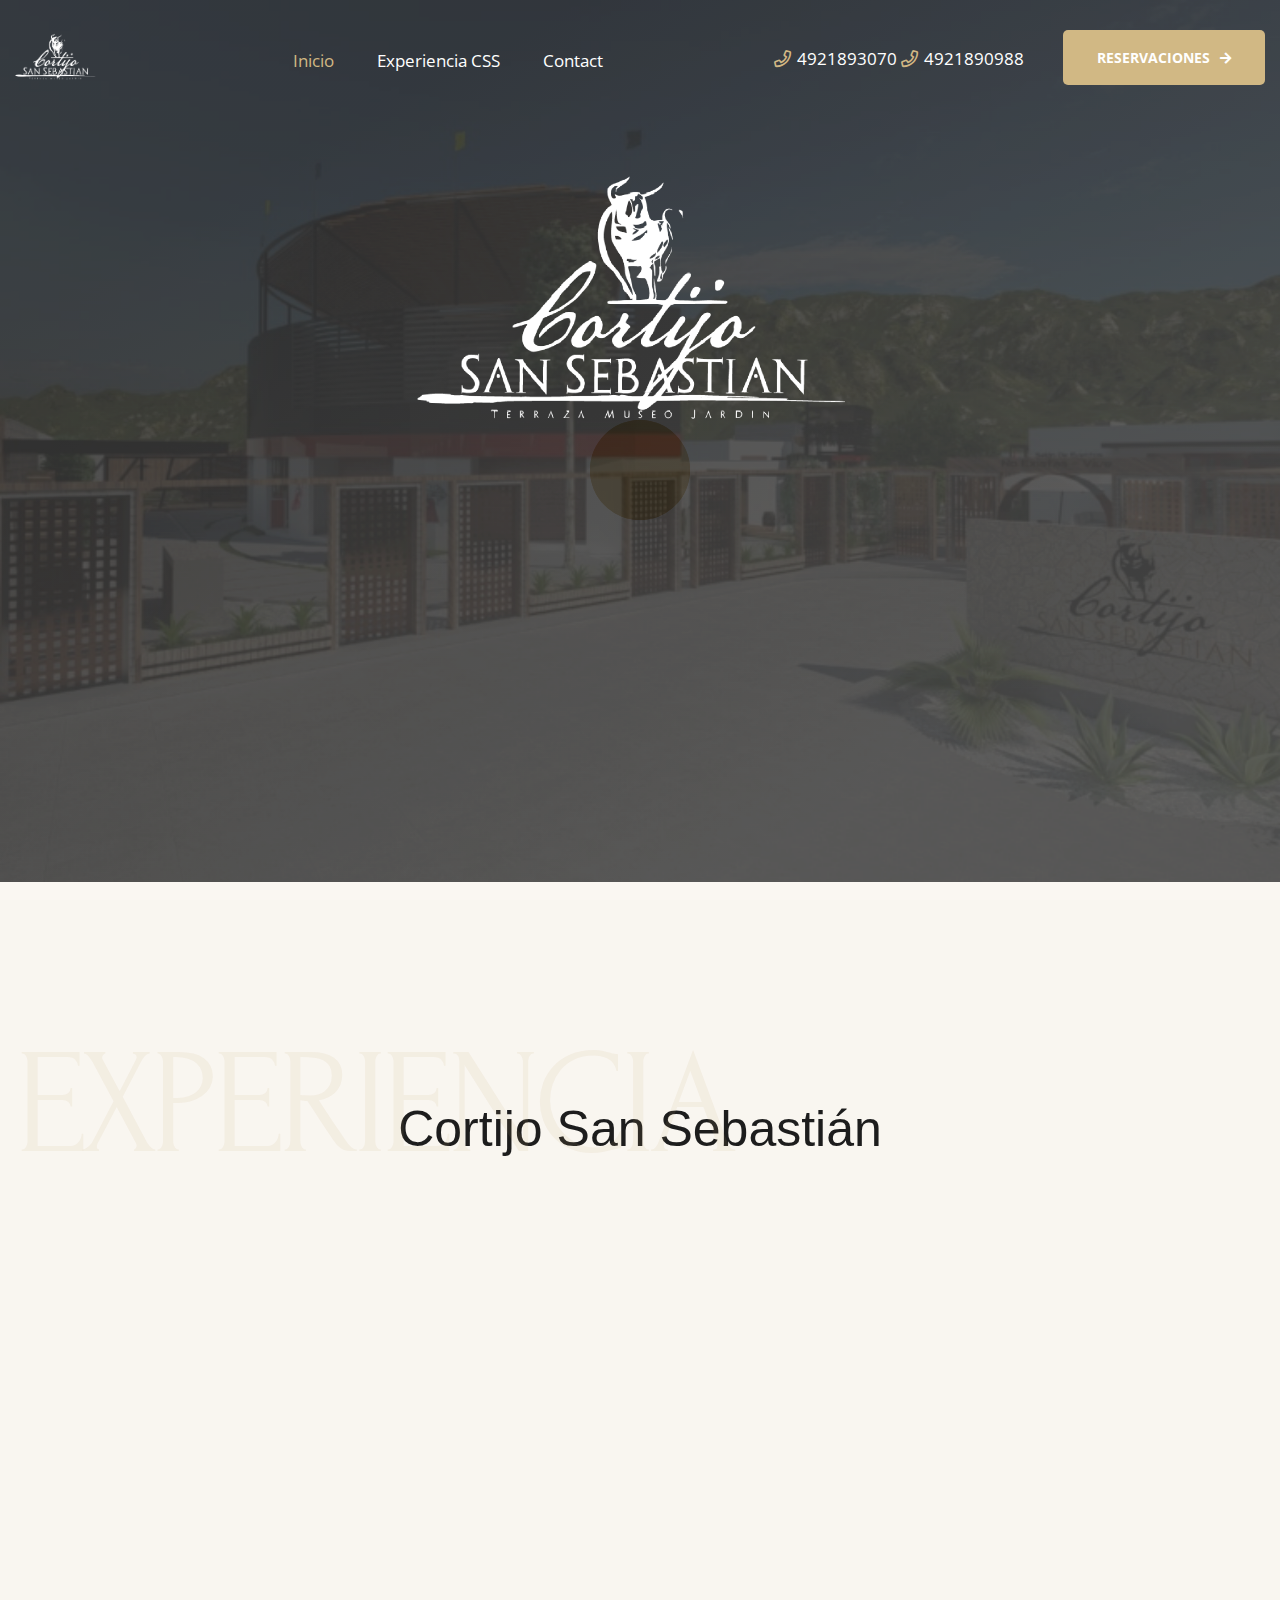
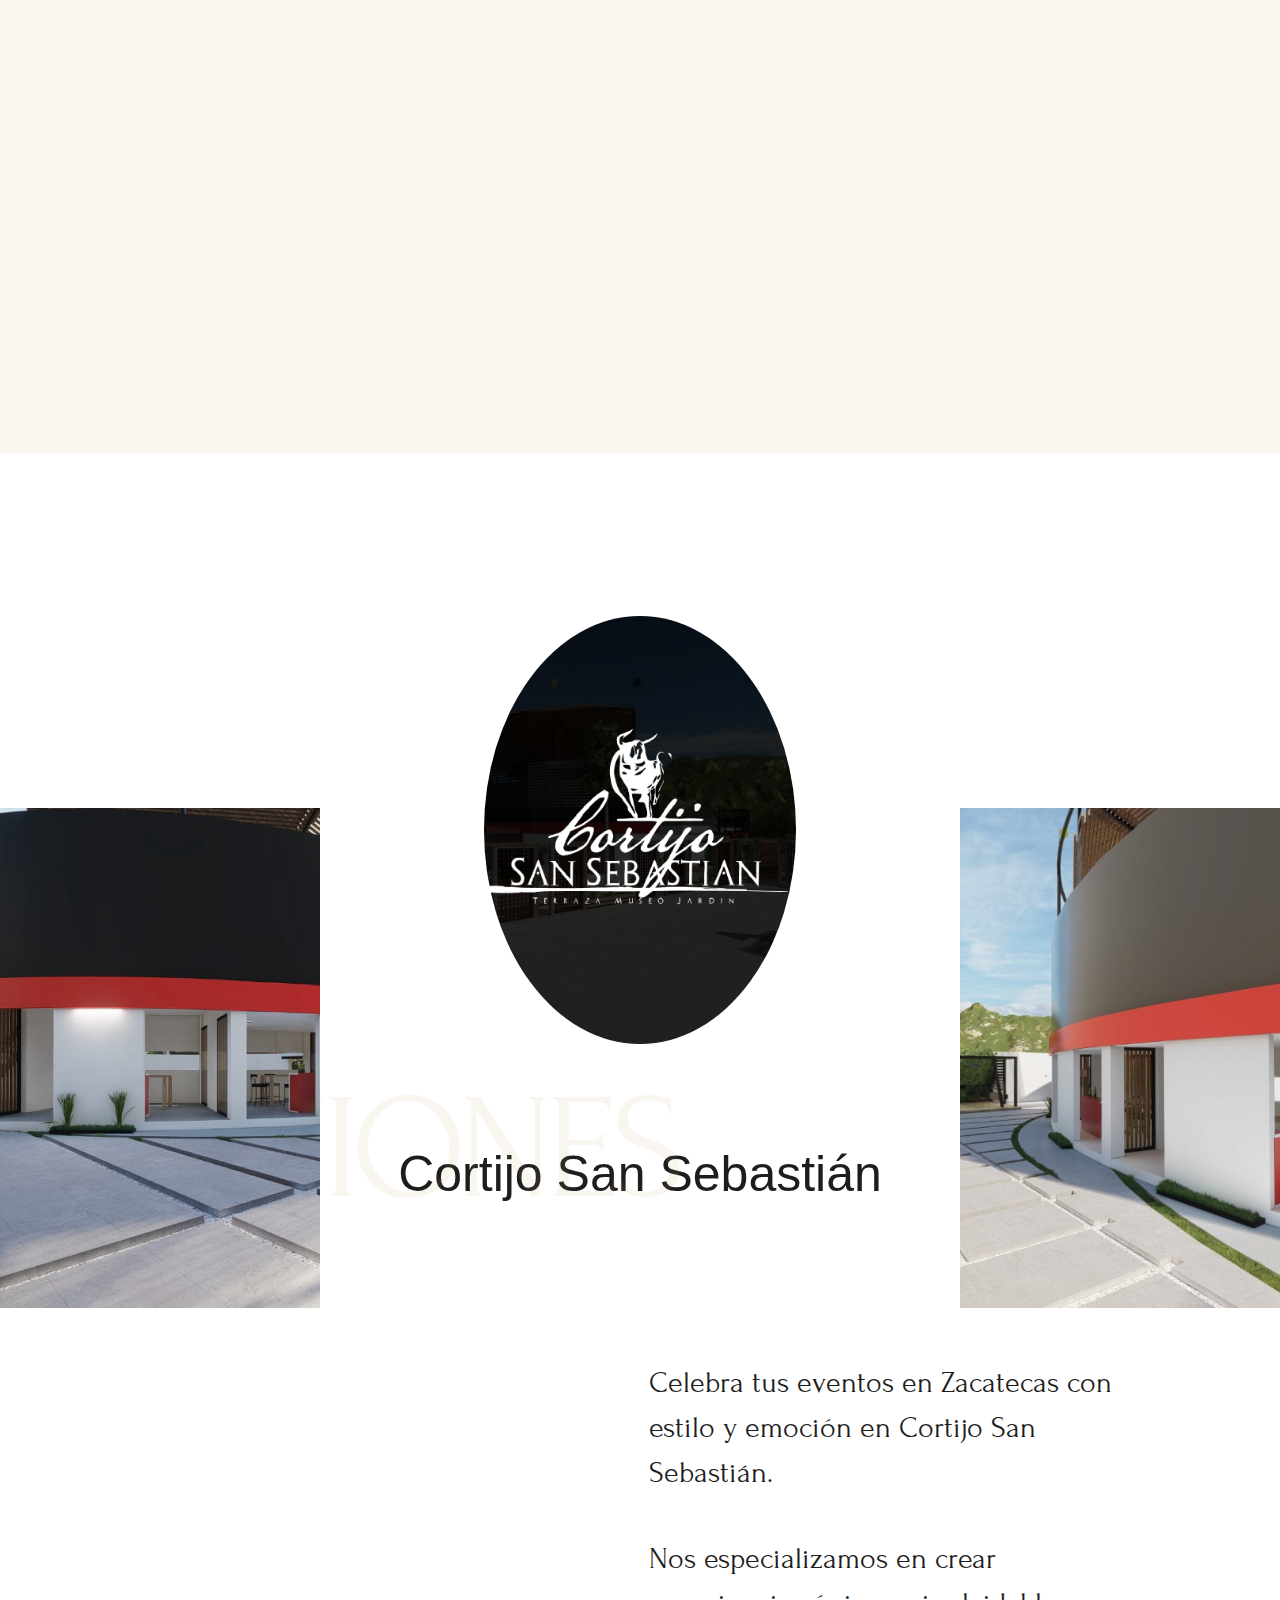
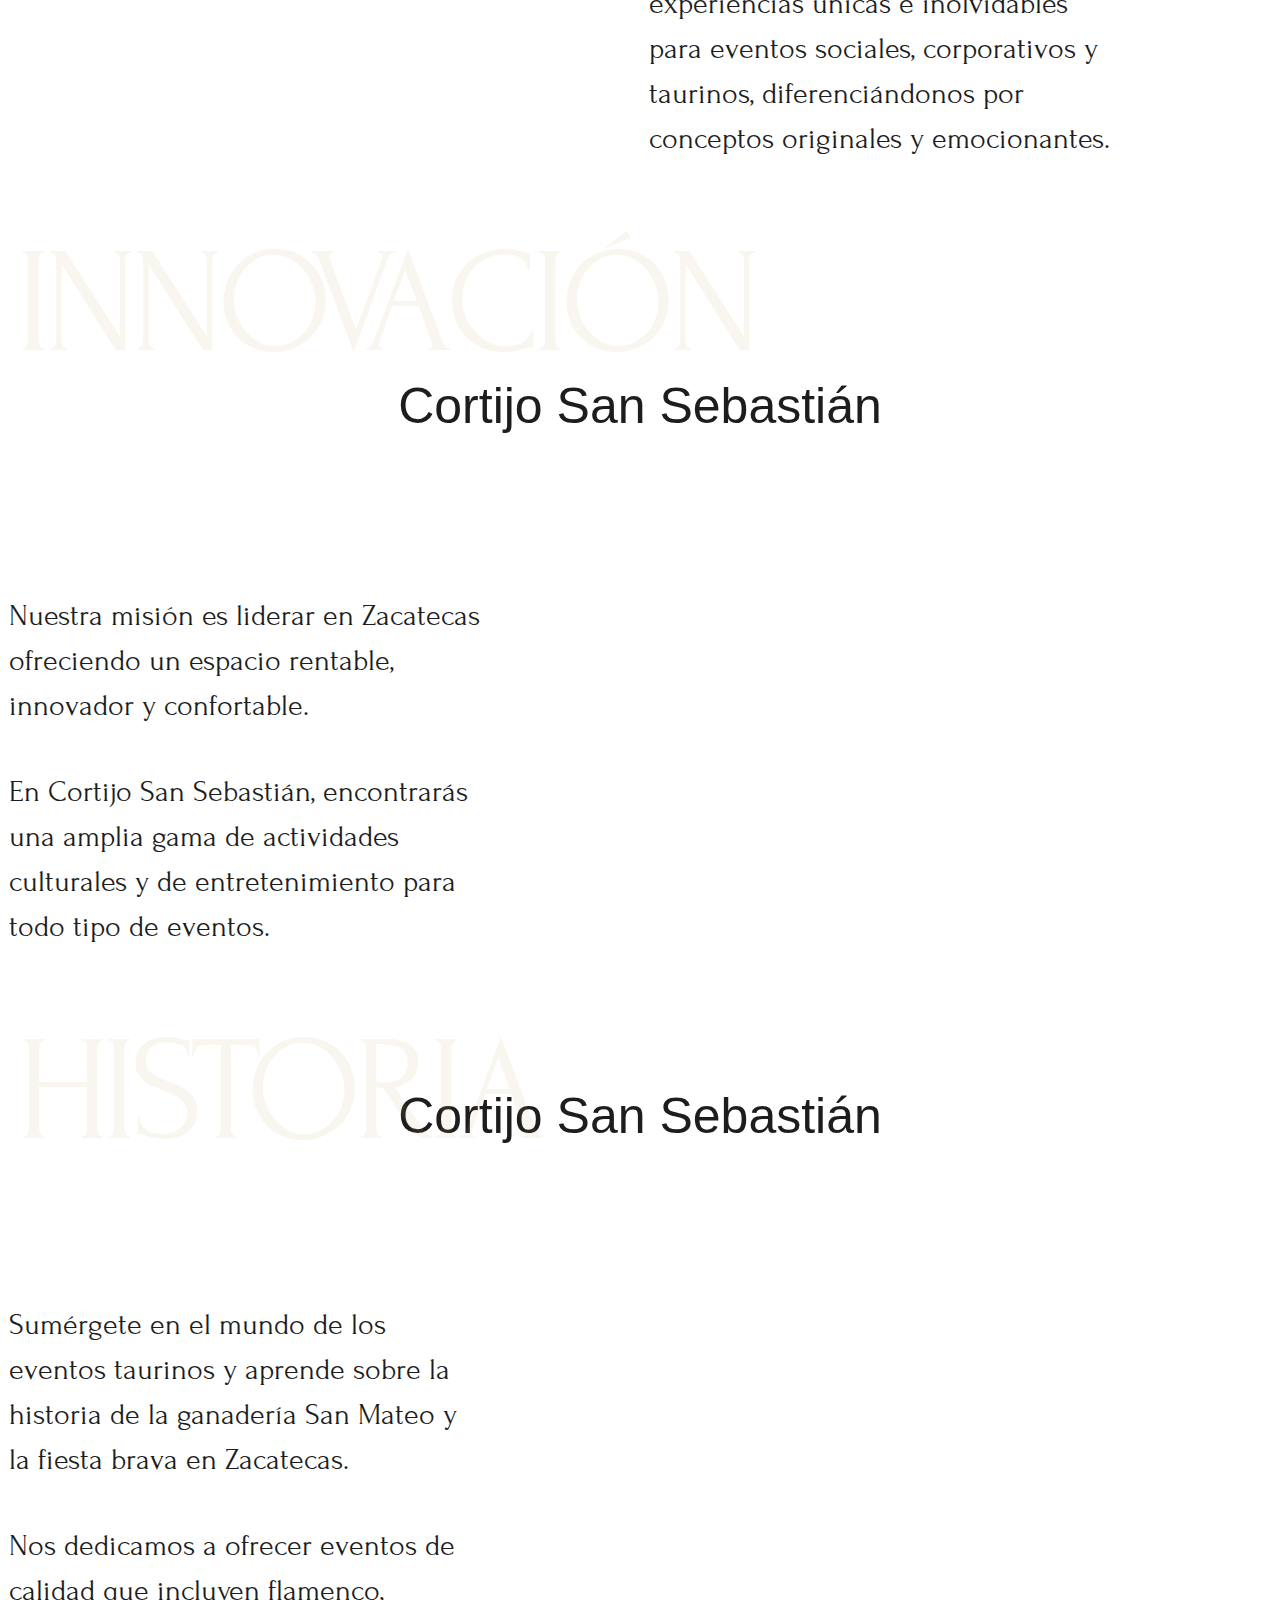
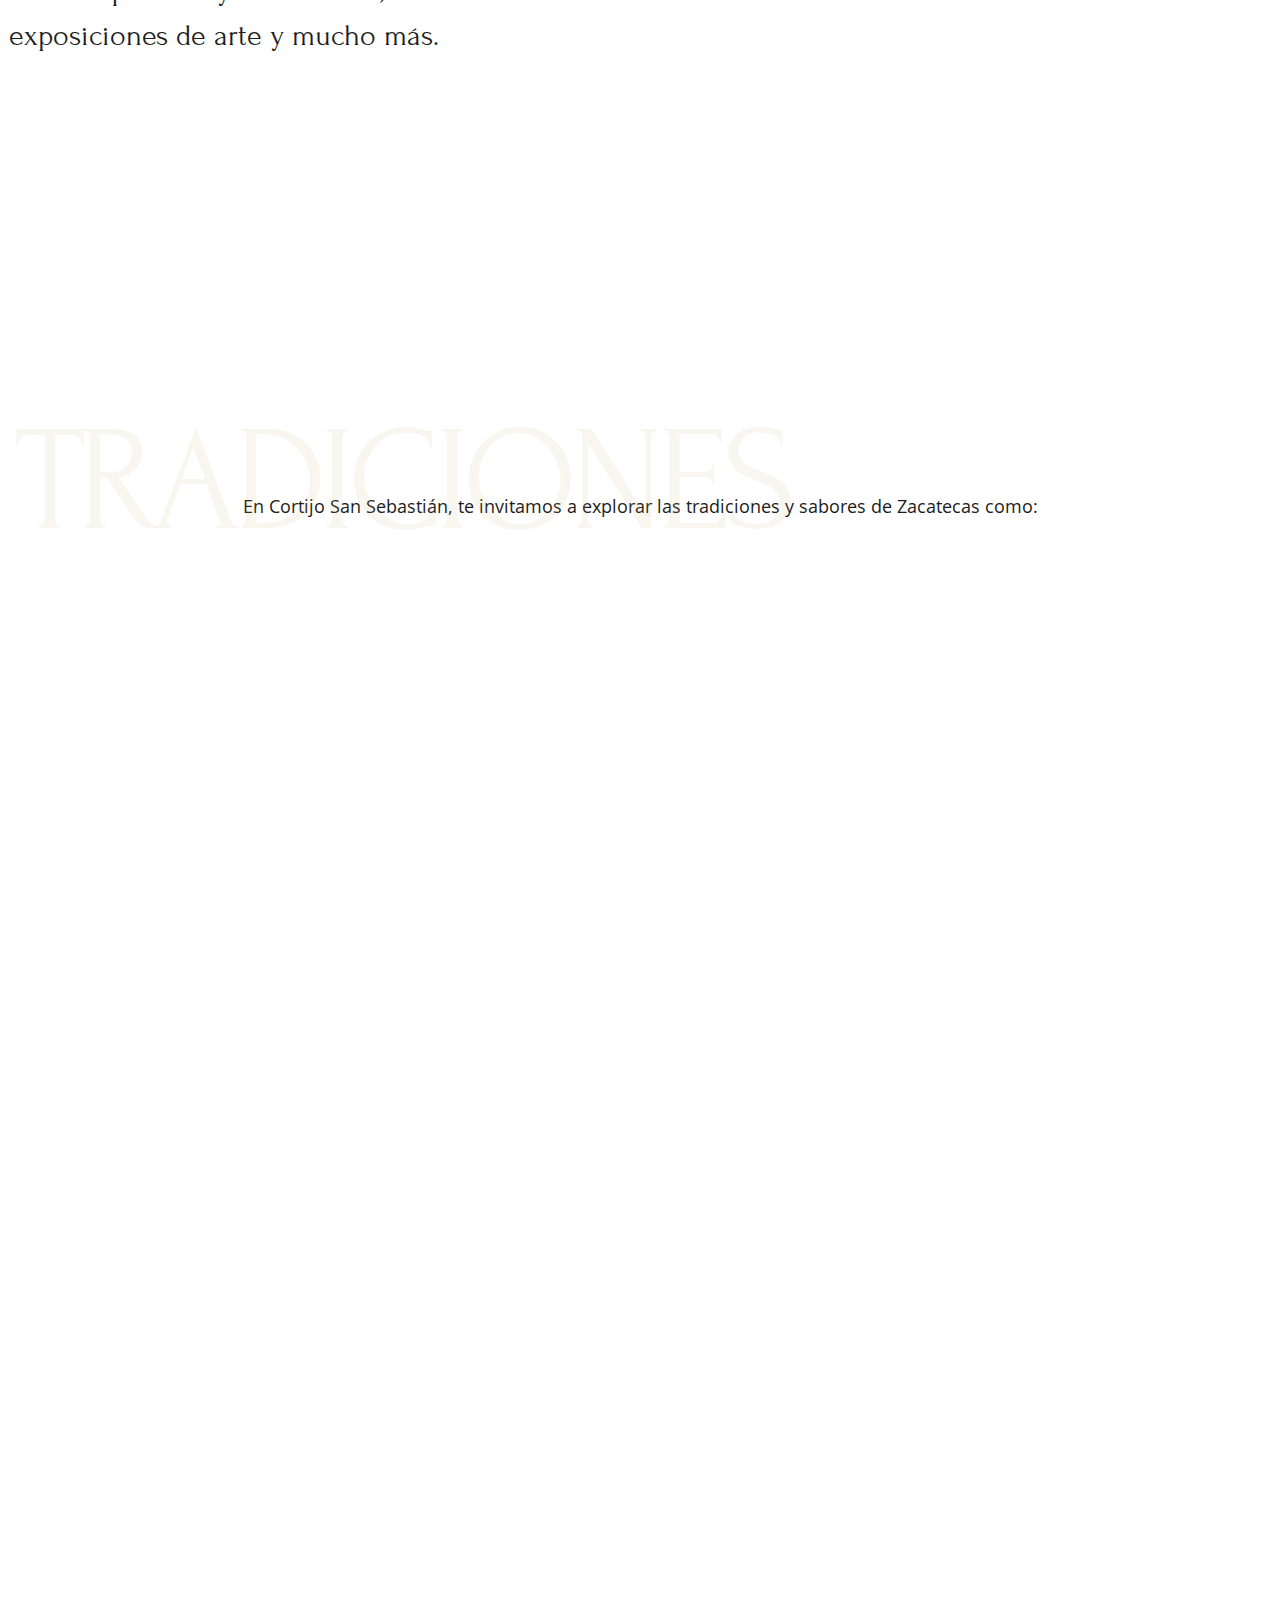
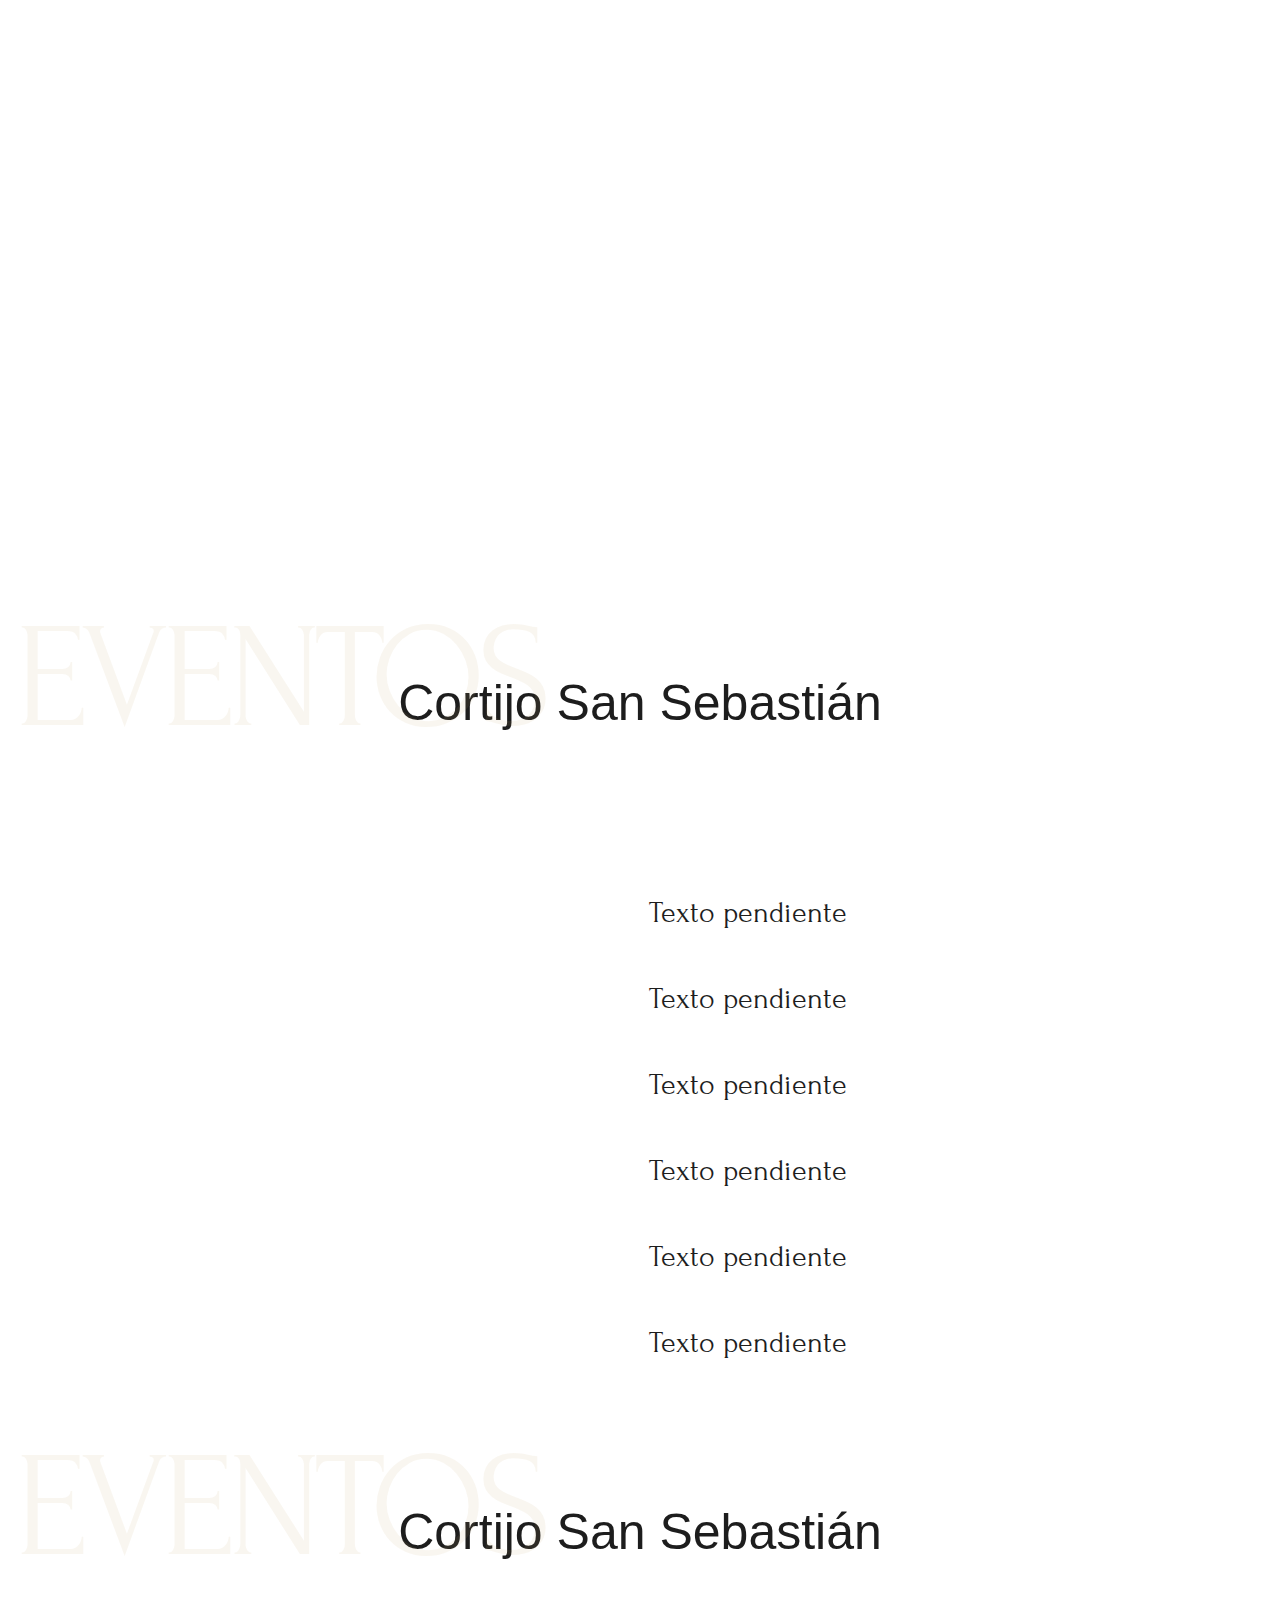
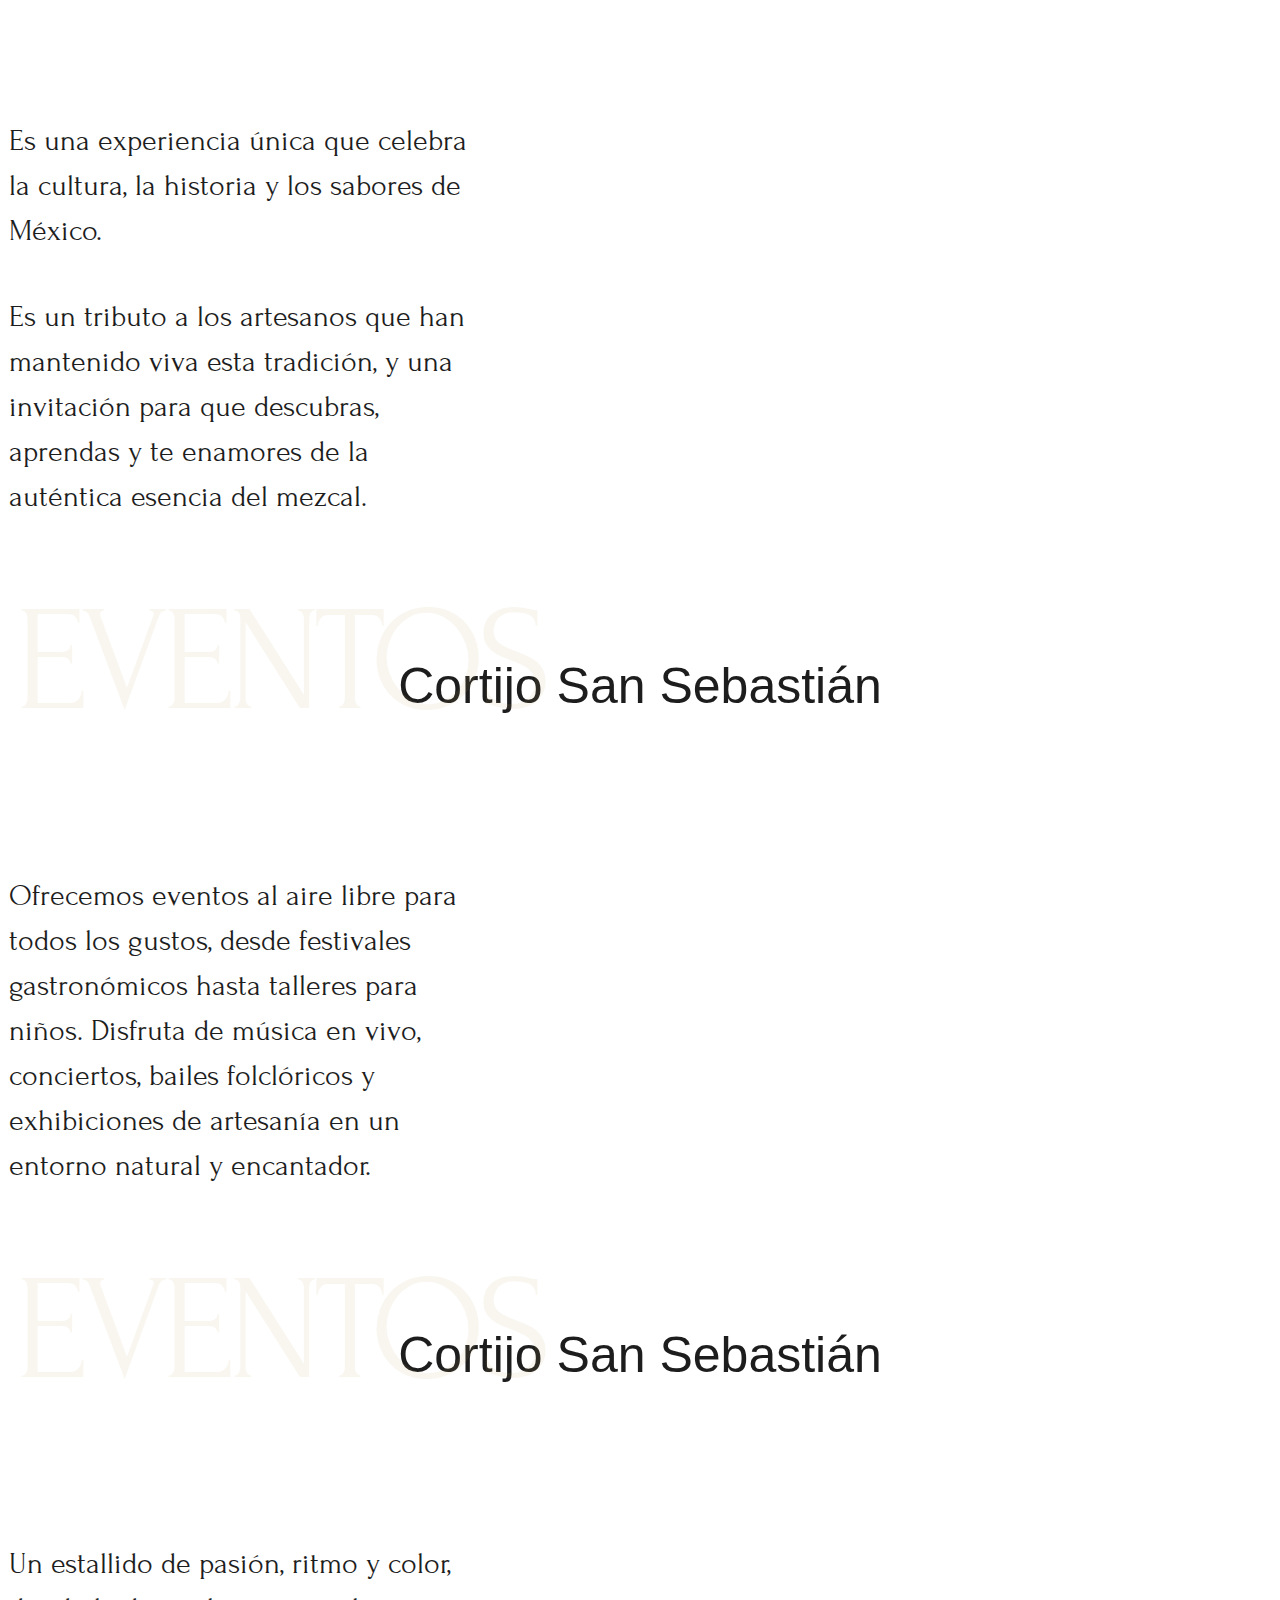
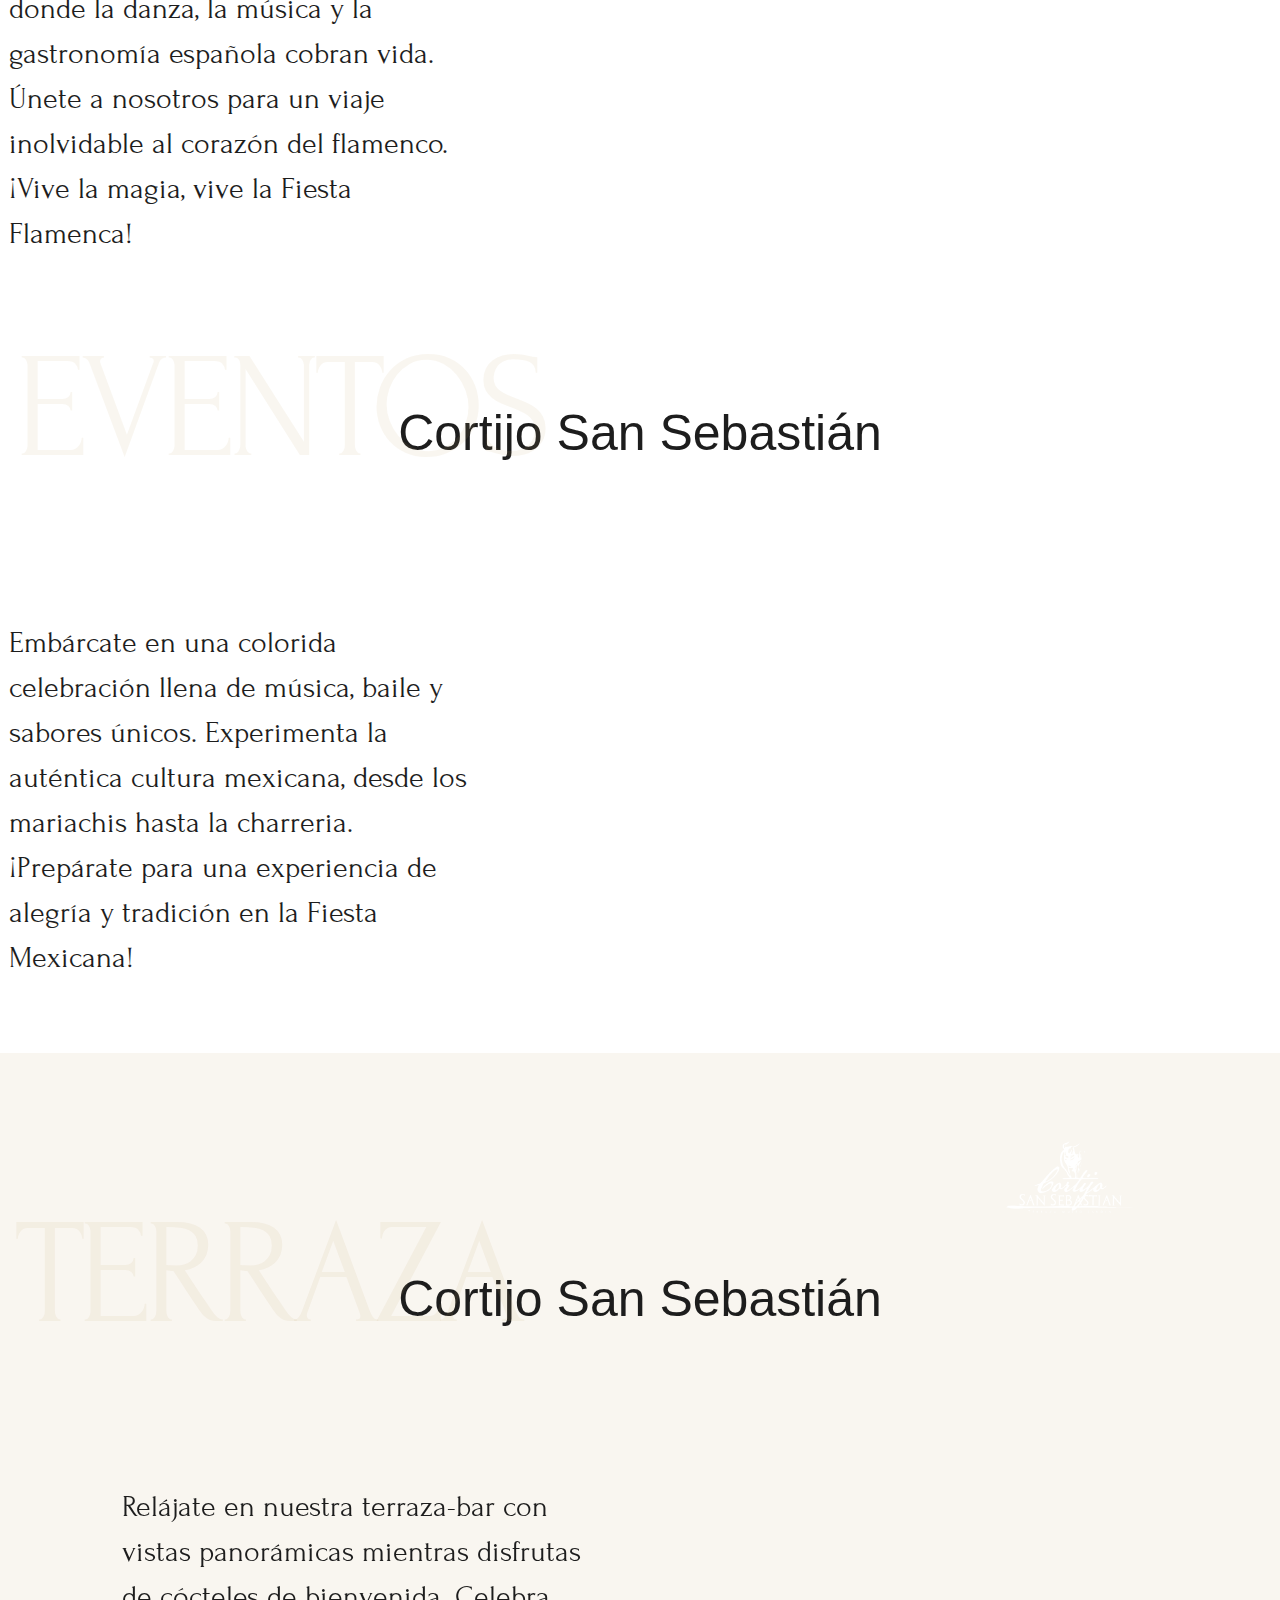
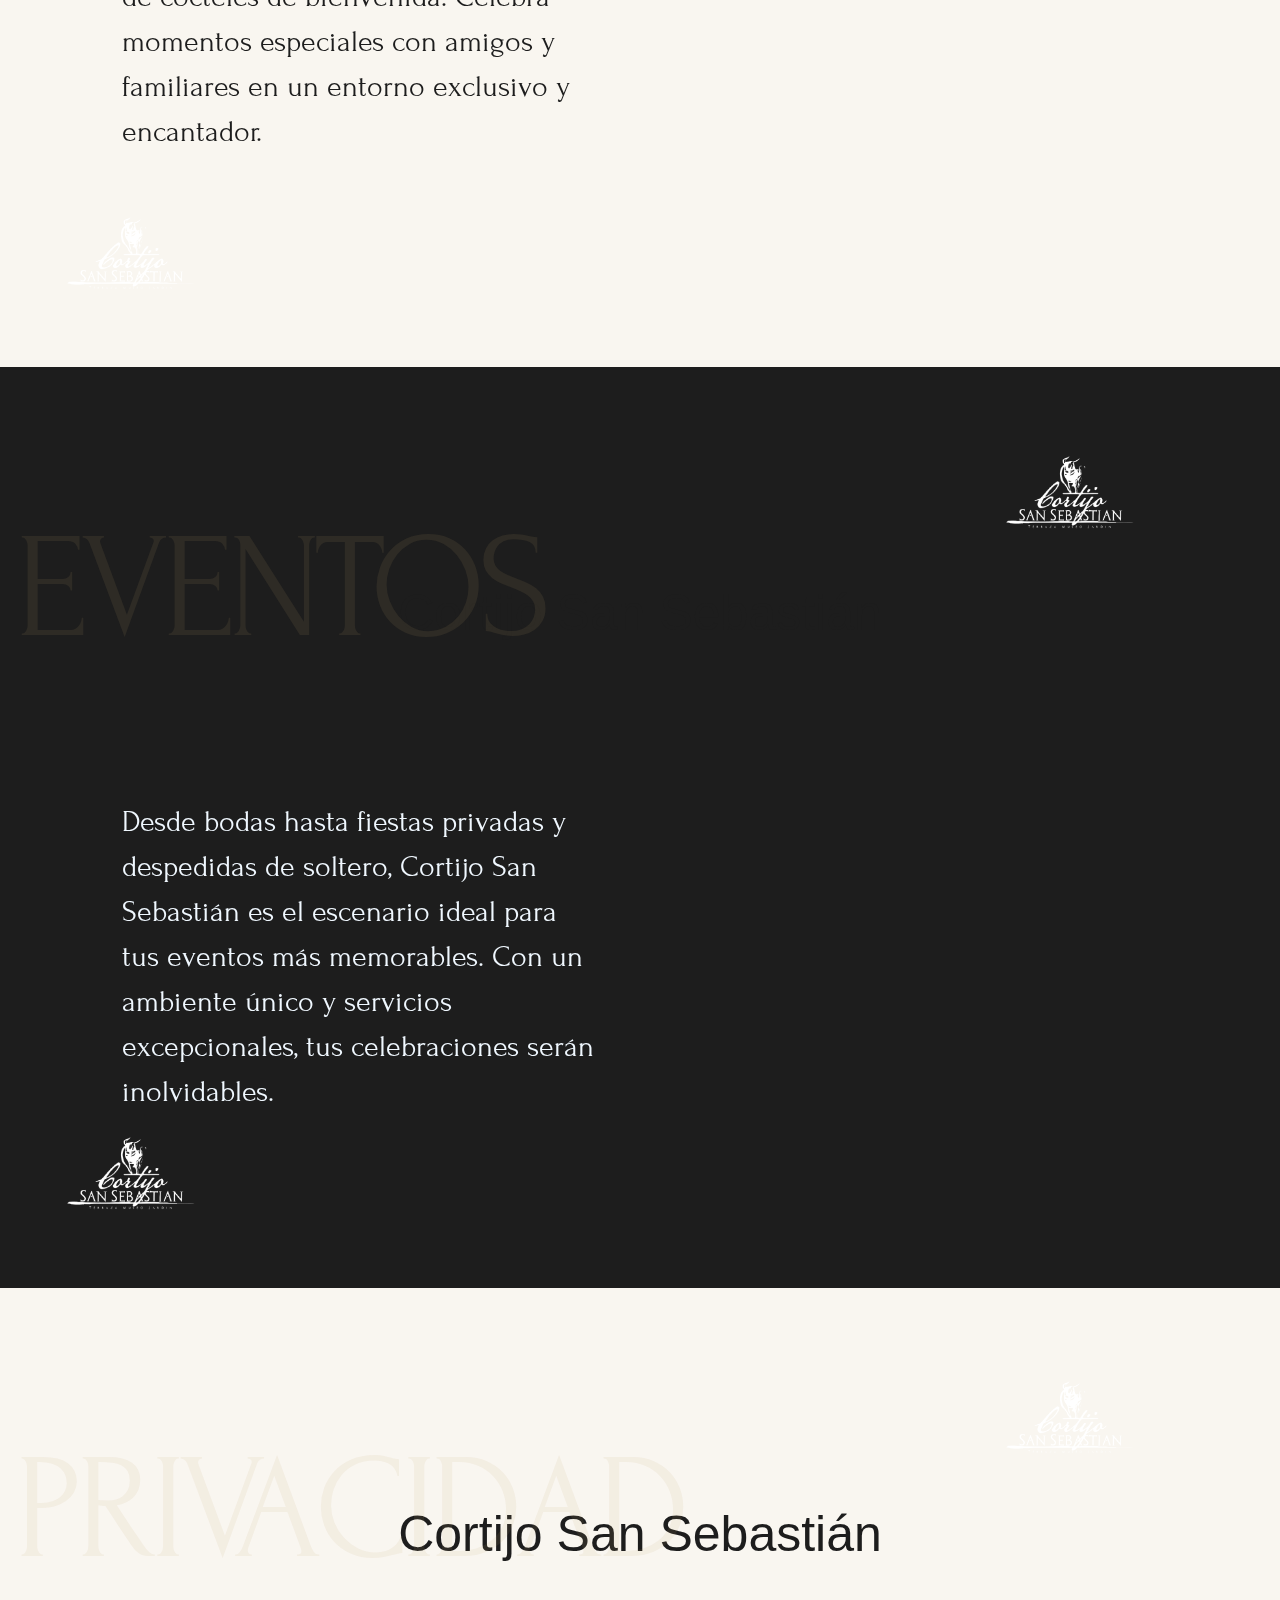
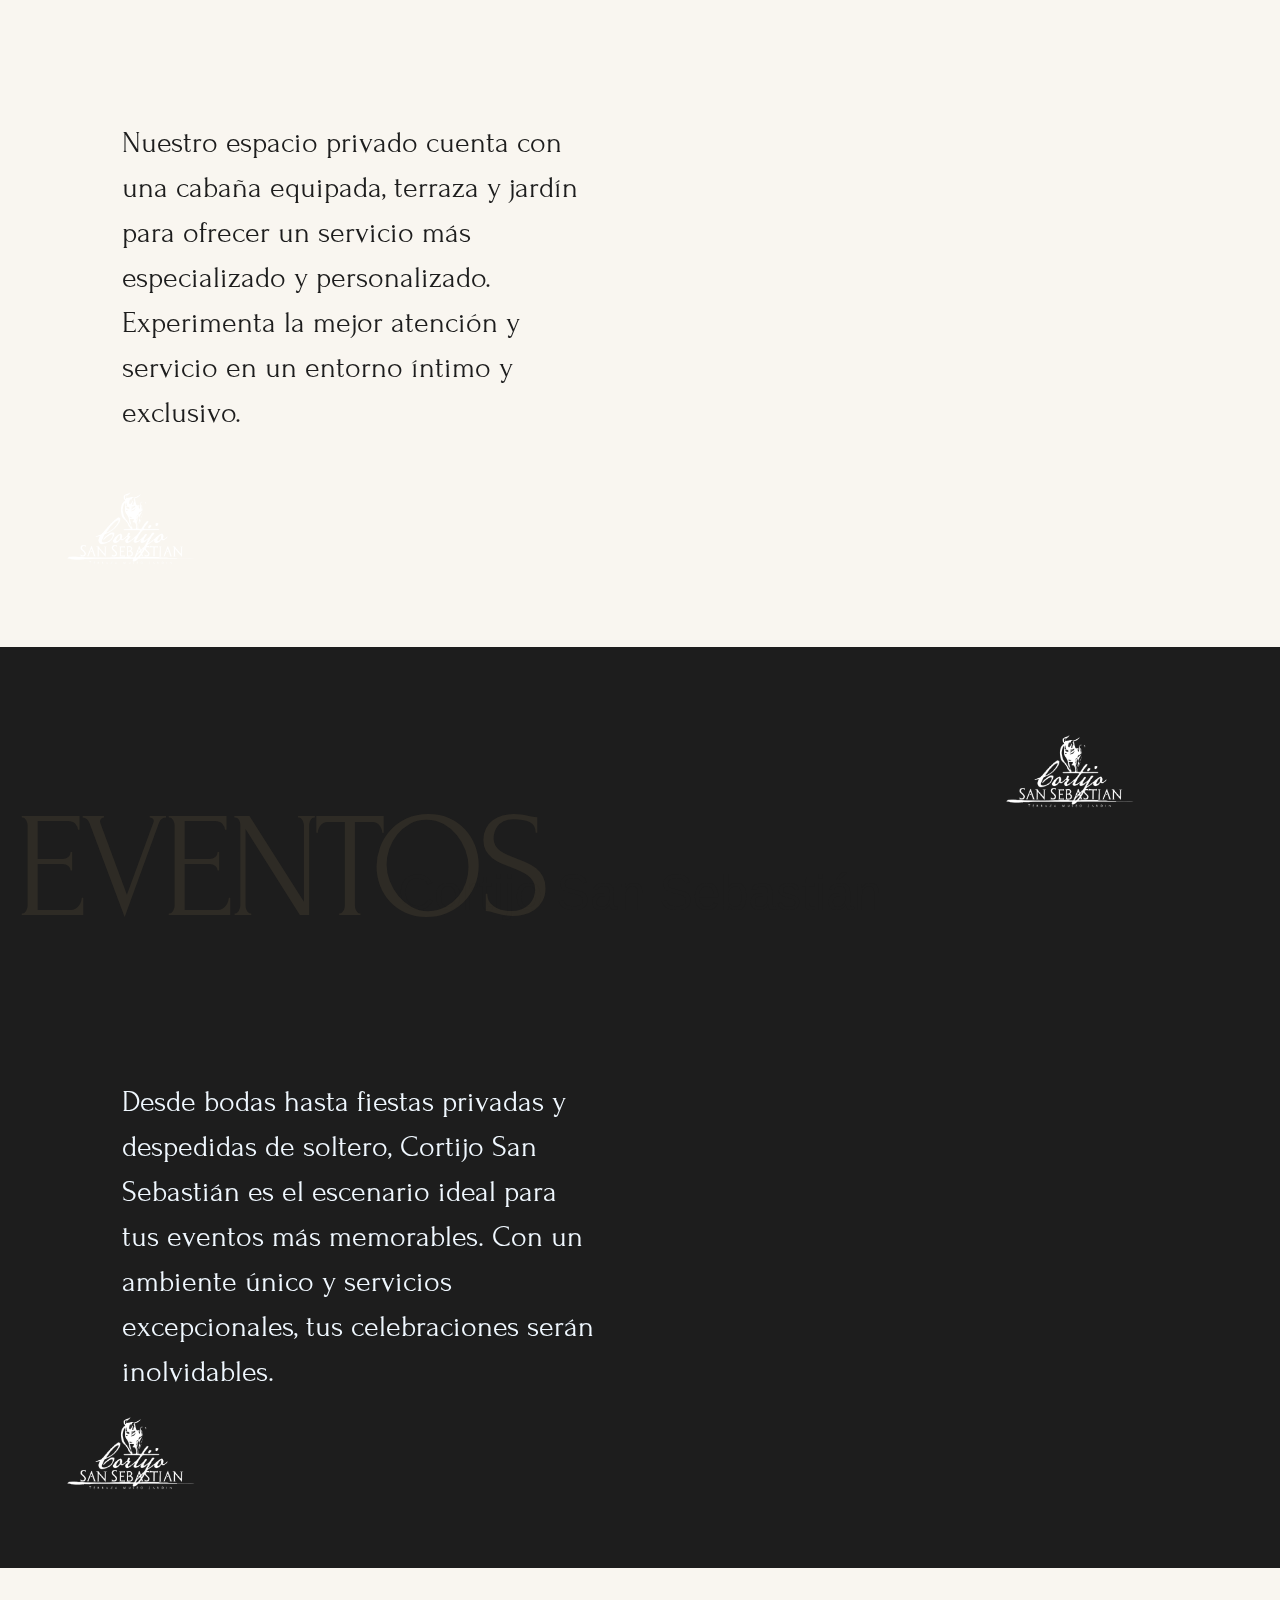
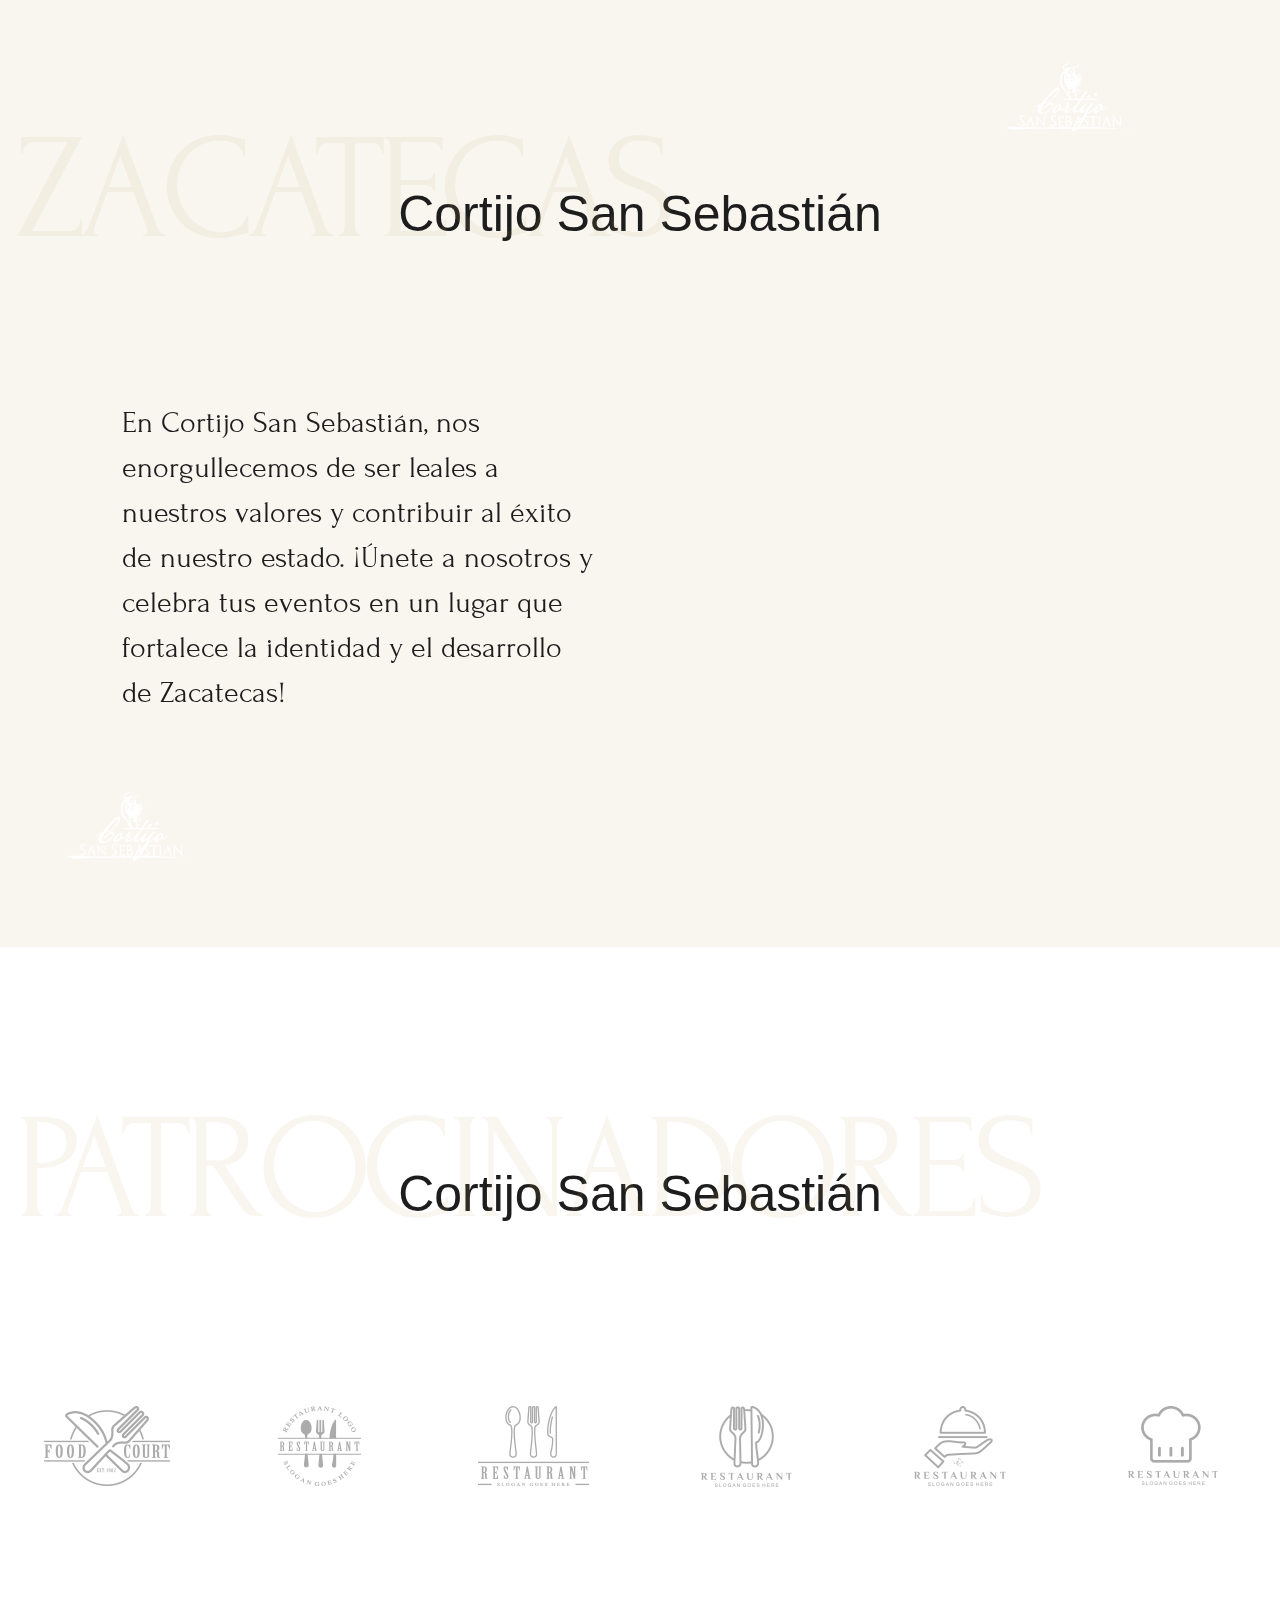
==== index.html @ bc01c50c "ya casi 99 9" ====
<!DOCTYPE html>
<!--[if IE 8 ]><html class="ie" xmlns="http://www.w3.org/1999/xhtml" xml:lang="en-US" lang="en-US"> <![endif]-->
<!--[if (gte IE 9)|!(IE)]><!--><html xmlns="http://www.w3.org/1999/xhtml" xml:lang="en-US" lang="en-US"><!--<![endif]-->

<head>
    <!-- Basic Page Needs -->
    <meta charset="utf-8">
    <!--[if IE]><meta http-equiv='X-UA-Compatible' content='IE=edge,chrome=1'><![endif]-->
    <title>Cortijo San Sebastián</title>
    
    <meta name="author" content="themesflat.com" />

    <!-- Mobile Specific Metas -->
    <meta name="viewport" content="width=device-width, initial-scale=1, maximum-scale=1" /> 

    <!-- Theme Style -->
    <link rel="stylesheet" type="text/css" href="assets/css/style.css">

    <!-- Favicon and Touch Icons  -->
    <link rel="shortcut icon" href="img/logo.ico">
    <link rel="apple-touch-icon-precomposed" href="assets/icon/logo.png">

	<link rel="stylesheet" href="https://cdn.jsdelivr.net/npm/bootstrap-icons@1.10.5/font/bootstrap-icons.css">

	<script src="https://cdn.jsdelivr.net/npm/@popperjs/core@2.11.8/dist/umd/popper.min.js" integrity="sha384-I7E8VVD/ismYTF4hNIPjVp/Zjvgyol6VFvRkX/vR+Vc4jQkC+hVqc2pM8ODewa9r" crossorigin="anonymous"></script>
	<script src="https://cdn.jsdelivr.net/npm/bootstrap@5.3.0/dist/js/bootstrap.min.js" integrity="sha384-fbbOQedDUMZZ5KreZpsbe1LCZPVmfTnH7ois6mU1QK+m14rQ1l2bGBq41eYeM/fS" crossorigin="anonymous"></script>

</head>

<style>
	@import url('https://fonts.cdnfonts.com/css/autography');
	.texto{
		font-family: 'Autography', sans-serif;
		font-size: 5rem;
	}
</style>

<body class="counter-scroll header-fixed">
	<!-- Preloader -->
	<div id="loading-overlay">
		<div class="loader"></div>
	</div>
	<div id="wrapper">
        <div id="page" class="clearfix">
            <header id="site-header">
				<div id="site-header-inner" class="container-fluid"> 
					<div class="wrap-inner flex">
						<div id="site-logo" class="cleafix">
							<a href="index.html" class="logo">
											<img src="img/logo.png" width="81" alt="">
							</a>
						</div>
						<div class="mobile-button">
									<span></span>
						</div><!-- /.mobile-button -->
						<nav id="main-nav" class="main-nav">
									<ul id="menu-primary-menu" class="menu">
										<li class="menu-item current-menu-item">
											<a href="#">Inicio</a>
										</li>
										<li class="menu-item ">
											<a href="about.html">Experiencia CSS</a>
										</li>
										<li class="menu-item ">
											<a href="contact.html">Contact</a>
										</li>
									</ul>
						</nav><!-- /#main-nav -->     
						<div class="header-contact">
									<span class="address">
										4921893070
									</span>
									<span class="address">
										4921890988
									</span>
						</div>
						<div class="flat-button">
									<a href="reservation.html" class="tf-button color-text color-style1">Reservaciones</a>
						</div>
					</div> 
				</div>
            </header>
			<!-- page-title -->
			<section class="page-title">
				<div class="slider">
					<div class="img-bg2">
						<!-- <img src="assets/img/slider/img_bg2.png" alt=""> -->
						<img src="img/logo.png" class="w-50" alt="">
					</div>
					<div class="swiper-container mainslider">
                        <div class="swiper-wrapper">
                            <div class="swiper-slide">
                                <div class="slider-item">
                                    <div class="container-fluid">
                                        <div class="page-tittle-slider distance">
                                            <div class="heading-tittle">
                                                <h1 class="title color-style4 margin-6 margin-bt30">&nbsp; <br>&nbsp;<br>&nbsp;
                                                </h1>
                                                <div class="flat-button">
                                                    <!-- <a href="our-menu.html" class="tf-button color-text color-style2">Explora nuestro menú</a> -->
                                                </div>							
                                            </div>
                                            <div class="">
                                                <!-- <a href="https://www.youtube.com/watch?v=ySd-XWQWhbI" class="popup-youtube">
                                                    <i class="fas fa-play"></i>
                                                 </a> -->
                                            </div>
                                        </div>
                                    </div>
                                </div>
                            </div>
                        </div>
                       
                    </div>
				</div>
			</section>	
			<!-- page-title -->

			<!-- best category -->
			<section class="tf-section wrap-category">
				<div class="overlay-bg-style01"></div>
				<div class="container-fluid">
					<div class="row">
						<div class="col-md-12 cleafix">
							<div class="content-heading-wrap">
								<div class="tf-heading-bg color-style1 cleafix">
									<h2 class="heading-bg-style">Experiencia</h2>
								</div>
								<div class="tf-heading text-center">
									<h4 class="tf-title wow zoomIn animated" data-wow-delay="0.3ms" data-wow-duration="1200ms">Experimenta lo inolviodable</h4>
									<p class="tf-sub-heading texto">Cortijo San Sebastián</p>
								</div>
							</div>
						</div>
						<div class="flat-tabs">
                            <ul class="menu-tab">
								<li class="col-box col-8">
									<div class="tf-icon-box tf-iconbox-category wow fadeInUp animated" data-wow-delay="0.3ms" data-wow-duration="500ms">
										<div class="icon-wrap margin-bt-2">
											<i class="flaticon-quotation"></i>
										</div>
										<h6 class="heading">
											Terraza
										</h6>
										<div class="btn-icon-box">
											<a class="color-style2" href="our-shop.html"><i class="fal fa-arrow-right"></i></a>
										</div>
									</div>
								</li>
								<li class="col-box col-16">
									<div class="tf-icon-box tf-iconbox-category wow fadeInUp animated" data-wow-delay="0.3ms" data-wow-duration="700ms">
										<div class="icon-wrap margin-bt-2">
											<i class="flaticon-drink"></i>
										</div>
										<h6 class="heading">
											Experiencia
										</h6>
										<div class="btn-icon-box">
											<a class="color-style2" href="our-shop.html"><i class="fal fa-arrow-right"></i></a>
										</div>
									</div>
								</li>
								<li class="col-box col-16 active">
									<div class="tf-icon-box tf-iconbox-category wow fadeInUp animated" data-wow-delay="0.3ms" data-wow-duration="900ms">
										<div class="icon-wrap margin-bt-2">
											<i class="flaticon-quotation"></i>
										</div>
										<h6 class="heading">
											Eventos
										</h6>
										<div class="btn-icon-box">
											<a class="color-style2" href="our-shop.html"><i class="fal fa-arrow-right"></i></a>
										</div>
									</div>
								</li>
								<li class="col-box col-16">
									<div class="tf-icon-box tf-iconbox-category wow fadeInUp animated" data-wow-delay="0.3ms" data-wow-duration="1100ms">
										<div class="icon-wrap margin-bt-2">
											<i class="bi bi-calendar2-event"></i>
										</div>
										<h6 class="heading">
											Especiales
										</h6>
										<div class="btn-icon-box">
											<a class="color-style2" href="our-shop.html"><i class="fal fa-arrow-right"></i></a>
										</div>
									</div>
								</li>
								<li class="col-box col-16">
									<div class="tf-icon-box tf-iconbox-category wow fadeInUp animated" data-wow-delay="0.3ms" data-wow-duration="1300ms">
										<div class="icon-wrap margin-bt-2">									
											<i class="bi bi-signal"></i>
										</div>
										<h6 class="heading">
											Festivales
										</h6>
										<div class="btn-icon-box">
											<a class="color-style2" href="our-shop.html"><i class="fal fa-arrow-right"></i></a>
										</div>
									</div>
								</li>
								<li class="col-box col-16">
									<div class="tf-icon-box tf-iconbox-category wow fadeInUp animated" data-wow-delay="0.3ms" data-wow-duration="1500ms">
										<div class="icon-wrap margin-bt-2">
											<i class="bi bi-image-fill"></i>
										</div>
										<h6 class="heading">
											Fotografías
										</h6>
										<div class="btn-icon-box">
											<a class="color-style2" href="our-shop.html"><i class="fal fa-arrow-right"></i></a>
										</div>
									</div>
								</li>
                            </ul>
							
							<style>
								#img {
									object-fit: cover;
									width: 30vw;
									height: 500px;
									}
							</style>

                            <div class="content-tab style2">								
								<div class="content-inner">		
									<div class="wrap-img-food-inner flex">
										<div  class="img-food-1">
											<img src="img/cortijo_previos_05.jpg" alt="images" id="img">
										</div>
										<div class="img-food-2">
											<img class="img-style-bg" src="img/portada.png" alt="images" id="img">
										</div>
										<div class="img-food-3">
											<img src="img/cortijo_previos_08.jpg" id="img" alt="images">
										</div>	
									</div>									
                                </div>
								
                            </div>
                        </div>
					</div>
				</div>
			</section>
			<!-- best category -->
			
			<!-- about-us -->
			<section class="tf-section wrap-about-us">
				<!-- <img class="iconbg_about" src="assets/img/about-us/iconbgabout.png" alt="images"> -->
				<div class="container-fluid cleafix">
					<div class="row">
						<div class="col-md-12 cleafix">
							<div class="content-heading-wrap">
								<div class="tf-heading-bg color-style1 cleafix">
									<h2 class="heading-bg-style">Reuniones</h2>
								</div>
								<div class="tf-heading text-center">
									<h4 class="tf-title wow zoomIn animated" data-wow-delay="0.3ms" data-wow-duration="1200ms">Reuniones & Eventos</h4>
									<p class="tf-sub-heading texto">Cortijo San Sebastián</p>
								</div>
							</div>
						</div>
						<div class="col-md-6">
							<div class="tf-img-about wow fadeIn animated" data-wow-delay="0.3ms" data-wow-duration="1500ms">
								<img src="img/cortijo_previos_01.jpg" alt="">
							</div>
						</div>
						<div class="col-md-6 no-pd-left">
							<div class="content-about-us">
								<p>Celebra tus eventos en Zacatecas con
									estilo y emoción en Cortijo San
									Sebastián.</p>
								<p>Nos especializamos en crear
									experiencias únicas e inolvidables para
									eventos sociales, corporativos y taurinos,
									diferenciándonos por conceptos
									originales y emocionantes.</p>
								<div class="flat-button flat-button-style2">
									<!-- <a href="about.html" class="tf-button color-style1">discover more</a> -->
								</div>
							</div>
						</div>
					</div>
					<div class="row">
						<div class="col-md-12 cleafix">
							<div class="content-heading-wrap">
								<div class="tf-heading-bg color-style1 cleafix">
									<h2 class="heading-bg-style">Innovación</h2>
								</div>
								<div class="tf-heading text-center">
									<h4 class="tf-title wow zoomIn animated" data-wow-delay="0.3ms" data-wow-duration="1200ms">Innovación y
										entretenimiento en
										un espacio moderno</h4>
									<p class="tf-sub-heading texto">Cortijo San Sebastián</p>
								</div>
							</div>
						</div>
						<!-- inicio -->
						<div class="col-md-6 no-pd-left">
							<div class="content-about-us">
								<p>Nuestra misión es liderar en
									Zacatecas ofreciendo un espacio
									rentable, innovador y confortable.
									</p>
								<p>En Cortijo San Sebastián,
									encontrarás una amplia gama de
									actividades culturales y de
									entretenimiento para todo tipo de
									eventos.</p>
								<div class="flat-button flat-button-style2">
									<!-- <a href="about.html" class="tf-button color-style1">discover more</a> -->
								</div>
							</div>
						</div>
						<div class="col-md-6">
							<div class="tf-img-about wow fadeIn animated" data-wow-delay="0.3ms" data-wow-duration="1500ms">
								<img src="img/cortijo_previos_09.png" alt="">
							</div>
						</div>
						<!-- termina -->
						<!-- inicio -->
						<div class="col-md-12 cleafix">
							<div class="content-heading-wrap">
								<div class="tf-heading-bg color-style1 cleafix">
									<h2 class="heading-bg-style">Historia</h2>
								</div>
								<div class="tf-heading text-center">
									<h4 class="tf-title wow zoomIn animated" data-wow-delay="0.3ms" data-wow-duration="1200ms">Descubre la rica historia taurina de Zacatecas</h4>
									<p class="tf-sub-heading texto">Cortijo San Sebastián</p>
								</div>
							</div>
						</div>
						<div class="col-md-6 no-pd-left">
							<div class="content-about-us">
								<p>Sumérgete en el mundo de los eventos taurinos y aprende sobre la historia de la
									ganadería San Mateo y la fiesta brava en Zacatecas.
									
									</p>
								<p>Nos dedicamos a ofrecer eventos de calidad que incluyen flamenco, exposiciones
									de arte y mucho más.</p>
								<div class="flat-button flat-button-style2">
									<!-- <a href="about.html" class="tf-button color-style1">discover more</a> -->
								</div>
							</div>
						</div>
						<div class="col-md-6">
							<div class="tf-img-about wow fadeIn animated" data-wow-delay="0.3ms" data-wow-duration="1500ms">
								<img src="img/cortijo_previos_010.png" alt="">
							</div>
						</div>
						<!-- termina -->
					</div>
				</div>
			</section>
			<!-- about-us -->
			
			

			<!-- Gallery -->
			<section class="tf-section wrap-gallery">
				<div class="container-fluid">
					<div class="row">
						<div class="col-md-12 cleafix">
							<div class="content-heading-wrap">
								<div class="tf-heading-bg color-style1 cleafix">
									<h2 class="heading-bg-style">Tradiciones</h2>
								</div>
								<div class="tf-heading text-center">
									<h4 class="tf-title wow zoomIn animated" data-wow-delay="0.3ms" data-wow-duration="1200ms">Disfruta de las
										Experiencias
										Zacatecanas</h4>
									<p class="tf-sub-heading">En Cortijo San Sebastián, te invitamos
										a explorar las tradiciones y sabores de
										Zacatecas como:</p>
								</div>
							</div>
						</div>				
					</div>

					<div class="row">
							<div class="col-box col-50">
								<div class="gallery-box h-100 wow zoomIn animated" data-wow-delay="0.3ms" data-wow-duration="1000ms">
									<div class="hover-effect active h-100">
										<div class="image h-100">
											<img src="img/cortijo_previos_011.png" alt="">
										</div>
										<div class="content-box">
											<div class="icon">
												<a href="#"><i class="fal fa-arrow-right"></i></a>
											</div>
											<div class="content">
												<h4 class="heading letter-spacing-1">
													<a href="#" data-bs-toggle="modal" data-bs-target="#ftaurino">Festival Taurino</a>
												</h4>
												<div class="sub-heading">
													Festival Taurino
												</div>
											</div>
										</div>
									</div>
								</div> 
							</div>
							<div class="col-box col-25">
								<div class="gallery-box  h-100 wow zoomIn animated" data-wow-delay="0.3ms" data-wow-duration="1000ms">
									<div class="hover-effect h-100">
										<div class="image h-100">
											<img src="img/cortijo_festivales_01_01.png" alt="">
										</div>
										<div class="content-box">
											<div class="icon">
												<a href="#"><i class="fal fa-arrow-right"></i></a>
											</div>
											<div class="content">
												<h4 class="heading letter-spacing-1">
													<a href="#" data-bs-toggle="modal" data-bs-target="#fmaridaje">Festival de vino y maridaje</a>
												</h4>
												<div class="sub-heading">
													Festival de vino y maridaje
												</div>
											</div>
										</div>
									</div>
								</div> 
							</div>
							<div class="col-box col-25">
								<div class="gallery-box h-100 wow zoomIn animated" data-wow-delay="0.3ms" data-wow-duration="1000ms">
									<div class="hover-effect h-100">
										<div class="image h-100">
											<img src="img/cortijo_previos_010.png" alt="">
										</div>
										<div class="content-box">
											<div class="icon">
												<a href="#"><i class="fal fa-arrow-right"></i></a>
											</div>
											<div class="content">
												<h4 class="heading letter-spacing-1">
													<a href="#" data-bs-toggle="modal" data-bs-target="#fartesanias">Exhibición y venta de Artesanías
														Zacatecanas</a>
												</h4>
												<div class="sub-heading">
													Exhibición y venta de Artesanías
													Zacatecanas
												</div>
											</div>
										</div>
									</div>
								</div> 
							</div>		
							<div class="col-box col-25">
								<div class="gallery-box h-100 wow zoomIn animated" data-wow-delay="0.3ms" data-wow-duration="1000ms">
									<div class="hover-effect h-100">
										<div class="image h-100">
											<img src="img/cortijo_previos_011.png" alt="">
										</div>
										<div class="content-box">
											<div class="icon">
												<a href="#"><i class="fal fa-arrow-right"></i></a>
											</div>
											<div class="content">
												<h4 class="heading letter-spacing-1">
													<a href="#" data-bs-toggle="modal" data-bs-target="#fairelibre">Eventos al aire libre</a>
												</h4>
												<div class="sub-heading">
													Eventos al aire libre
												</div>
											</div>
										</div>
									</div>
								</div> 
							</div>
							<div class="col-box col-25">
								<div class="gallery-box h-100 wow zoomIn animated" data-wow-delay="0.3ms" data-wow-duration="1000ms">
									<div class="hover-effect h-100">
										<div class="image h-100">
											<img src="img/cortijo_festivales_05_05.png" alt="">
										</div>
										<div class="content-box">
											<div class="icon">
												<a href="#"><i class="fal fa-arrow-right"></i></a>
											</div>
											<div class="content">
												<h4 class="heading letter-spacing-1">
													<a href="#" data-bs-toggle="modal" data-bs-target="#fmusica">Música (flamenco, mariachi, etc.)</a>
												</h4>
												<div class="sub-heading">
													Música (flamenco, mariachi, etc.)
												</div>
											</div>
										</div>
									</div>
								</div> 
							</div>
							<div class="col-box col-50">
								<div class="gallery-box h-100 wow zoomIn animated" data-wow-delay="0.3ms" data-wow-duration="1000ms">
									<div class="hover-effect active h-100">
										<div class="image h-100">
											<img src="img/cortijo_previos_016.png" alt="">
										</div>
										<div class="content-box">
											<div class="icon">
												<a href="#"><i class="fal fa-arrow-right"></i></a>
											</div>
											<div class="content">
												<h4 class="heading letter-spacing-1">
													<a href="#" data-bs-toggle="modal" data-bs-target="#fgastronomico">Festivales Gastronómicos</a>
												</h4>
												<div class="sub-heading">
													Festivales Gastronómicos
												</div>
											</div>
										</div>
									</div>
								</div> 
							</div>
																<!--  -->
																<div class="col-box col-50">
								<div class="gallery-box h-100 wow zoomIn animated" data-wow-delay="0.3ms" data-wow-duration="1000ms">
									<div class="hover-effect active h-100">
										<div class="image h-100">
											<img src="img/cortijo_festivales_02.png" alt="">
										</div>
										<div class="content-box">
											<div class="icon">
												<a href="#"><i class="fal fa-arrow-right"></i></a>
											</div>
											<div class="content">
												<h4 class="heading letter-spacing-1">
													<a href="#ftequila">Festivales del tequila y mezcal</a>
												</h4>
												<div class="sub-heading">
													Festivales del tequila y mezcal
												</div>
											</div>
										</div>
									</div>
								</div> 
							</div>
							<div class="col-box col-25">
								<div class="gallery-box  h-100 wow zoomIn animated" data-wow-delay="0.3ms" data-wow-duration="1000ms">
									<div class="hover-effect h-100">
										<div class="image h-100">
											<img src="img/img01.jpg" alt="">
										</div>
										<div class="content-box">
											<div class="icon">
												<a href="#"><i class="fal fa-arrow-right"></i></a>
											</div>
											<div class="content">
												<h4 class="heading letter-spacing-1">
													<a href="#" data-bs-toggle="modal" data-bs-target="#fpirotecnia">Fuegos pirotécnicos</a>
												</h4>
												<div class="sub-heading">
													Fuegos pirotécnicos
												</div>
											</div>
										</div>
									</div>
								</div> 
							</div>
							<div class="col-box col-25">
								<div class="gallery-box h-100 wow zoomIn animated" data-wow-delay="0.3ms" data-wow-duration="1000ms">
									<div class="hover-effect h-100">
										<div class="image h-100">
											<img src="img/portada_cropp.png" alt="">
										</div>
										<div class="content-box">
											<div class="icon">
												<a href="#"><i class="fal fa-arrow-right"></i></a>
											</div>
											<div class="content">
												<h4 class="heading letter-spacing-1">
													<a href="#" data-bs-toggle="modal" data-bs-target="#fmaseventos">Más eventos...</a>
												</h4>
												<div class="sub-heading">
													Más eventos...
												</div>
											</div>
										</div>
									</div>
								</div> 
							</div>
								
					</div>

					

					<!-- <div class="flat-button box-center">
						<a href="our-shop.html" class="tf-button color-style3">view more photos</a>
					</div>	 -->
				</div>
			</section>
			<!-- Gallery -->

			<!-- festivales -->
			<section class="mt-5 wrap-about-us">
				<img class="iconbg_about" src="assets/img/about-us/iconbgabout.png" alt="images">
				<div class="container-fluid cleafix">
					<div class="row">
						<div class="col-md-12 cleafix">
							<div class="content-heading-wrap">
								<div class="tf-heading-bg color-style1 cleafix">
									<h2 class="heading-bg-style">Eventos</h2>
								</div>
								<div class="tf-heading text-center">
									<h4 class="tf-title wow zoomIn animated" data-wow-delay="0.3ms" data-wow-duration="1200ms">Festival taurino</h4>
									<p class="tf-sub-heading texto">Cortijo San Sebastián</p>
								</div>
							</div>
						</div>
						<div class="col-md-6">
							<div class="tf-img-about wow fadeIn animated" data-wow-delay="0.3ms" data-wow-duration="1500ms">
								<img src="img/img01.jpg" alt="">
							</div>
						</div>
						<div class="col-md-6 no-pd-left">
							<div class="content-about-us">
								<p>Texto pendiente</p>
								<p>Texto pendiente</p>
								<p>Texto pendiente</p>
								<p>Texto pendiente</p>
								<p>Texto pendiente</p>
								<p>Texto pendiente</p>
								<div class="flat-button flat-button-style2">
									<!-- <a href="about.html" class="tf-button color-style1">discover more</a> -->
								</div>
							</div>
						</div>
					</div>
					<div class="row">
						<div class="col-md-12 cleafix">
							<div class="content-heading-wrap">
								<div class="tf-heading-bg color-style1 cleafix">
									<h2 class="heading-bg-style">Eventos</h2>
								</div>
								<div class="tf-heading text-center">
									<h4 class="tf-title wow zoomIn animated" data-wow-delay="0.3ms" data-wow-duration="1200ms">Festival del mezcal</h4>
									<p class="tf-sub-heading texto">Cortijo San Sebastián</p>
								</div>
							</div>
						</div>
						<!-- inicio -->
						<div class="col-md-6 no-pd-left">
							<div class="content-about-us">
								<p>Es una experiencia única que
									celebra la cultura, la historia y los
									sabores de México. 
									</p>
								<p>Es un tributo a
									los artesanos que han mantenido
									viva esta tradición, y una invitación
									para que descubras, aprendas y te
									enamores de la auténtica esencia
									del mezcal.</p>
								<div class="flat-button flat-button-style2">
									<!-- <a href="about.html" class="tf-button color-style1">discover more</a> -->
								</div>
							</div>
						</div>
						<div class="col-md-6">
							<div class="tf-img-about wow fadeIn animated" data-wow-delay="0.3ms" data-wow-duration="1500ms">
								<img src="img/cortijo_festivales_02.png" alt="">
							</div>
						</div>
						<!-- termina -->
						<!-- inicio -->
						<div class="col-md-12 cleafix">
							<div class="content-heading-wrap">
								<div class="tf-heading-bg color-style1 cleafix">
									<h2 class="heading-bg-style">Eventos</h2>
								</div>
								<div class="tf-heading text-center">
									<h4 class="tf-title wow zoomIn animated" data-wow-delay="0.3ms" data-wow-duration="1200ms">Eventos al aire libre</h4>
									<p class="tf-sub-heading texto">Cortijo San Sebastián</p>
								</div>
							</div>
						</div>
						<div class="col-md-6 no-pd-left">
							<div class="content-about-us">
								<p>Ofrecemos eventos al aire libre para todos
									los gustos, desde festivales gastronómicos
									hasta talleres para niños. Disfruta de música
									en vivo, conciertos, bailes folclóricos y
									exhibiciones de artesanía en un entorno
									natural y encantador.</p>
								<div class="flat-button flat-button-style2">
									<!-- <a href="about.html" class="tf-button color-style1">discover more</a> -->
								</div>
							</div>
						</div>
						<div class="col-md-6">
							<div class="tf-img-about wow fadeIn animated" data-wow-delay="0.3ms" data-wow-duration="1500ms">
								<img src="img/cortijo_festivales_03.png" alt="">
							</div>
						</div>
						<!-- termina -->
						<!-- inicio -->
						<div class="col-md-12 cleafix">
							<div class="content-heading-wrap">
								<div class="tf-heading-bg color-style1 cleafix">
									<h2 class="heading-bg-style">Eventos</h2>
								</div>
								<div class="tf-heading text-center">
									<h4 class="tf-title wow zoomIn animated" data-wow-delay="0.3ms" data-wow-duration="1200ms">Fiesta
										Flamenca</h4>
									<p class="tf-sub-heading texto">Cortijo San Sebastián</p>
								</div>
							</div>
						</div>
						<div class="col-md-6 no-pd-left">
							<div class="content-about-us">
								<p>Un estallido de pasión, ritmo y
									color, donde la danza, la
									música y la gastronomía
									española cobran vida. Únete a
									nosotros para un viaje
									inolvidable al corazón del
									flamenco. ¡Vive la magia, vive
									la Fiesta Flamenca!</p>
								<div class="flat-button flat-button-style2">
									<!-- <a href="about.html" class="tf-button color-style1">discover more</a> -->
								</div>
							</div>
						</div>
						<div class="col-md-6">
							<div class="tf-img-about wow fadeIn animated" data-wow-delay="0.3ms" data-wow-duration="1500ms">
								<img src="img/cortijo_festivales_05.png" alt="">
							</div>
						</div>
						<!-- termina -->
						<!-- inicio -->
						<div class="col-md-12 cleafix mt-3">
							<div class="content-heading-wrap">
								<div class="tf-heading-bg color-style1 cleafix">
									<h2 class="heading-bg-style">Eventos</h2>
								</div>
								<div class="tf-heading text-center">
									<h4 class="tf-title wow zoomIn animated" data-wow-delay="0.3ms" data-wow-duration="1200ms">Fiesta
										Mexicana</h4>
									<p class="tf-sub-heading texto">Cortijo San Sebastián</p>
								</div>
							</div>
						</div>
						<div class="col-md-6 no-pd-left">
							<div class="content-about-us">
								<p>Embárcate en una colorida
									celebración llena de música,
									baile y sabores únicos.
									Experimenta la auténtica
									cultura mexicana, desde los
									mariachis hasta la charreria.
									¡Prepárate para una experiencia
									de alegría y tradición en la
									Fiesta Mexicana!</p>
								<div class="flat-button flat-button-style2">
									<!-- <a href="about.html" class="tf-button color-style1">discover more</a> -->
								</div>
							</div>
						</div>
						<div class="col-md-6">
							<div class="tf-img-about wow fadeIn animated" data-wow-delay="0.3ms" data-wow-duration="1500ms">
								<img src="img/cortijo_festivales_07.png" alt="">
							</div>
						</div>
						<!-- termina -->
					</div>
				</div>
			</section>
			<!-- festivales -->

			<style>
				#colorF{
					color: aliceblue;
				}
			</style>
			
			<!-- TESTIMONIALS -->
			<section class="tf-section wrap-testimonials bg-style2">
				<img class="icon-bg1" src="img/logo.png" width="10%" alt="images">
				<img class="icon-bg2" src="img/logo.png" width="10%" alt="images">
				<div class="container-fluid">
					<div class="row">
						<div class="col-md-12 cleafix">
							<div class="content-heading-wrap">
								<div class="tf-heading-bg cleafix">
									<h2 class="heading-bg-style">Terraza</h2>
								</div>
								<div class="tf-heading text-center">
									<h4 class="tf-title wow zoomIn animated" data-wow-delay="0.3ms" data-wow-duration="1200ms" id="">Terraza</h4>
									<p class="tf-sub-heading texto">Cortijo San Sebastián</p>
								</div>
							</div>
						</div>
						<div class="col-md-6">
							<div class="wrap-testimonials-slider">
                                <div class="swiper-container carousel">
                                    <div class="swiper-wrapper">
                                        <div class="swiper-slide">
                                            <div class="slider-item testimonials-style">
                                               </span>
                                                <p>Relájate en nuestra terraza-bar con vistas panorámicas mientras disfrutas de cócteles de bienvenida. Celebra momentos especiales con amigos y familiares en un entorno exclusivo y encantador.
												</p>
                                               
                                            </div><!-- item-->
                                        </div>
										
                                    </div>
                                    <!-- <div class="swiper-pagination"></div> -->
                                </div>
						
							</div>
						</div>
						<div class="col-md-6">
							<div class="image-testimonials">
								<div class="image wow fadeIn animated" data-wow-delay="0.3ms" data-wow-duration="1500ms">
									<img src="img/cortijo_previos_016.png" alt="images">
								</div>
							</div>
						</div>
					</div>
				</div>
			</section>
			<!-- TESTIMONIALS -->
			<!-- TESTIMONIALS -->
			<section class="tf-section wrap-testimonials bg-style3">
				<img class="icon-bg1" src="img/logo.png" width="10%" alt="images">
				<img class="icon-bg2" src="img/logo.png" width="10%" alt="images">
				<div class="container-fluid">
					<div class="row">
						<div class="col-md-12 cleafix">
							<div class="content-heading-wrap">
								<div class="tf-heading-bg cleafix">
									<h2 class="heading-bg-style ">Eventos</h2>
								</div>
								<div class="tf-heading text-center">
									<h4 class="tf-title wow zoomIn animated" id="colorF" data-wow-delay="0.3ms" data-wow-duration="1200ms">Eventos Especiales</h4>
									<p class="tf-sub-heading texto">Cortijo San Sebastián</p>
								</div>
							</div>
						</div>
						<div class="col-md-6">
							<div class="wrap-testimonials-slider">
                                <div class="swiper-container carousel">
                                    <div class="swiper-wrapper">
                                        <div class="swiper-slide">
                                            <div class="slider-item testimonials-style">
                                               </span>
                                                <p  id="colorF">Desde bodas hasta fiestas privadas y despedidas de soltero, Cortijo San Sebastián es el escenario ideal para tus eventos más memorables. Con un ambiente único y servicios excepcionales, tus celebraciones serán inolvidables.
												</p>
                                               
                                            </div><!-- item-->
                                        </div>
										
                                    </div>
                                    <!-- <div class="swiper-pagination"></div> -->
                                </div>
						
							</div>
						</div>
						<div class="col-md-6">
							<div class="image-testimonials">
								<div class="image wow fadeIn animated" data-wow-delay="0.3ms" data-wow-duration="1500ms">
									<img src="img/cortijo_previos_017.png" alt="images">
								</div>
							</div>
						</div>
					</div>
				</div>
			</section>
			<!-- TESTIMONIALS -->
			<!-- TESTIMONIALS -->
			<section class="tf-section wrap-testimonials bg-style2">
				<img class="icon-bg1" src="img/logo.png" width="10%" alt="images">
				<img class="icon-bg2" src="img/logo.png" width="10%" alt="images">
				<div class="container-fluid">
					<div class="row">
						<div class="col-md-12 cleafix">
							<div class="content-heading-wrap">
								<div class="tf-heading-bg cleafix">
									<h2 class="heading-bg-style">Privacidad</h2>
								</div>
								<div class="tf-heading text-center">
									<h4 class="tf-title wow zoomIn animated" data-wow-delay="0.3ms" data-wow-duration="1200ms" id="">Privacidad y exclusividad en nuestra área privada
									</h4>
									<p class="tf-sub-heading texto">Cortijo San Sebastián</p>
								</div>
							</div>
						</div>
						<div class="col-md-6">
							<div class="wrap-testimonials-slider">
                                <div class="swiper-container carousel">
                                    <div class="swiper-wrapper">
                                        <div class="swiper-slide">
                                            <div class="slider-item testimonials-style">
                                               </span>
                                                <p>Nuestro espacio privado cuenta con una cabaña equipada, terraza y jardín para ofrecer un servicio más especializado y personalizado. Experimenta la mejor atención y servicio en un entorno íntimo y exclusivo.

												</p>
                                               
                                            </div><!-- item-->
                                        </div>
										
                                    </div>
                                    <!-- <div class="swiper-pagination"></div> -->
                                </div>
						
							</div>
						</div>
						<div class="col-md-6">
							<div class="image-testimonials">
								<div class="image wow fadeIn animated" data-wow-delay="0.3ms" data-wow-duration="1500ms">
									<img src="img/cortijo_previos_05.jpg" alt="images">
								</div>
							</div>
						</div>
					</div>
				</div>
			</section>
			<!-- TESTIMONIALS -->
			<!-- TESTIMONIALS -->
			<section class="tf-section wrap-testimonials bg-style3">
				<img class="icon-bg1" src="img/logo.png" width="10%" alt="images">
				<img class="icon-bg2" src="img/logo.png" width="10%" alt="images">
				<div class="container-fluid">
					<div class="row">
						<div class="col-md-12 cleafix">
							<div class="content-heading-wrap">
								<div class="tf-heading-bg cleafix">
									<h2 class="heading-bg-style ">Eventos</h2>
								</div>
								<div class="tf-heading text-center">
									<h4 class="tf-title wow zoomIn animated" id="colorF" data-wow-delay="0.3ms" data-wow-duration="1200ms">Eventos Especiales</h4>
									<p class="tf-sub-heading texto">Cortijo San Sebastián</p>
								</div>
							</div>
						</div>
						<div class="col-md-6">
							<div class="wrap-testimonials-slider">
                                <div class="swiper-container carousel">
                                    <div class="swiper-wrapper">
                                        <div class="swiper-slide">
                                            <div class="slider-item testimonials-style">
                                               </span>
                                                <p  id="colorF">Desde bodas hasta fiestas privadas y despedidas de soltero, Cortijo San Sebastián es el escenario ideal para tus eventos más memorables. Con un ambiente único y servicios excepcionales, tus celebraciones serán inolvidables.
												</p>
                                               
                                            </div><!-- item-->
                                        </div>
										
                                    </div>
                                    <!-- <div class="swiper-pagination"></div> -->
                                </div>
						
							</div>
						</div>
						<div class="col-md-6">
							<div class="image-testimonials">
								<div class="image wow fadeIn animated" data-wow-delay="0.3ms" data-wow-duration="1500ms">
									<img src="img/cortijo_previos_017.png" alt="images">
								</div>
							</div>
						</div>
					</div>
				</div>
			</section>
			<!-- TESTIMONIALS -->
			<!-- TESTIMONIALS -->
			<section class="tf-section wrap-testimonials bg-style2">
				<img class="icon-bg1" src="img/logo.png" width="10%" alt="images">
				<img class="icon-bg2" src="img/logo.png" width="10%" alt="images">
				<div class="container-fluid">
					<div class="row">
						<div class="col-md-12 cleafix">
							<div class="content-heading-wrap">
								<div class="tf-heading-bg cleafix">
									<h2 class="heading-bg-style">Zacatecas</h2>
								</div>
								<div class="tf-heading text-center">
									<h4 class="tf-title wow zoomIn animated" data-wow-delay="0.3ms" data-wow-duration="1200ms" id="">IMPULSANDO EL PROGRESO Y LOS VALORES ZACATECANOS 

									</h4>
									<p class="tf-sub-heading texto">Cortijo San Sebastián</p>
								</div>
							</div>
						</div>
						<div class="col-md-6">
							<div class="wrap-testimonials-slider">
                                <div class="swiper-container carousel">
                                    <div class="swiper-wrapper">
                                        <div class="swiper-slide">
                                            <div class="slider-item testimonials-style">
                                               </span>
                                                <p>En Cortijo San Sebastián, nos enorgullecemos de ser leales a nuestros valores y contribuir al éxito de nuestro estado. ¡Únete a nosotros y celebra tus eventos en un lugar que fortalece la identidad y el desarrollo de Zacatecas!
												</p>
                                               
                                            </div><!-- item-->
                                        </div>
										
                                    </div>
                                    <!-- <div class="swiper-pagination"></div> -->
                                </div>
						
							</div>
						</div>
						<div class="col-md-6">
							<div class="image-testimonials">
								<div class="image wow fadeIn animated" data-wow-delay="0.3ms" data-wow-duration="1500ms">
									<img src="img/cortijo_previos_018.png" alt="images">
								</div>
							</div>
						</div>
					</div>
				</div>
			</section>
			<!-- TESTIMONIALS -->
			<!-- Blog -->
			<section class="tf-section tf-blog">
				<div class="container-fluid">
					<div class="row">
						<div class="col-md-12 cleafix">
							<div class="content-heading-wrap">
								<div class="tf-heading-bg cleafix">
									<h2 class="heading-bg-style ">patrocinadores</h2>
								</div>
								<div class="tf-heading text-center">
									<h4 class="tf-title wow zoomIn animated" data-wow-delay="0.3ms" data-wow-duration="1200ms">Patrocinadores</h4>
									<p class="tf-sub-heading texto">Cortijo San Sebastián</p>
								</div>
							</div>
						</div>
						
                    </div>    
				</div>
			</section>

			<!--image brand  -->
			<section class="tf-section wrap-brand">
				<div class="container-fluid">
					<div class="row">
						<div class="col-md-12">
                            <div class="swiper-container carousel-4">
                                <div class="swiper-wrapper">
                                    <div class="swiper-slide">
                                        <div class="slider-item img-brand">										
                                            <a href="home2.html">
                                                <img class="img2" src="assets/img/brand/imgbrand1.png" alt="images">
                                            </a>		
                                        </div><!-- item-->
                                    </div>
                                    <div class="swiper-slide">
                                        <div class="slider-item img-brand">										
                                            <a href="home2.html">
                                                <img class="img2" src="assets/img/brand/imgbrand2.png" alt="images">
                                            </a>		
                                        </div><!-- item-->
                                    </div>
                                    <div class="swiper-slide">
                                        <div class="slider-item img-brand">										
                                            <a href="home2.html">
                                                <img class="img2" src="assets/img/brand/imgbrand3.png" alt="images">
                                            </a>		
                                        </div><!-- item-->
                                    </div>
                                    <div class="swiper-slide">
                                        <div class="slider-item img-brand">										
                                            <a href="home2.html">
                                                <img class="img2" src="assets/img/brand/imgbrand4.png" alt="images">
                                            </a>		
                                        </div><!-- item-->
                                    </div>
                                    <div class="swiper-slide">
                                        <div class="slider-item img-brand">										
                                            <a href="home2.html">
                                                <img class="img2" src="assets/img/brand/imgbrand5.png" alt="images">
                                            </a>		
                                        </div><!-- item-->
                                    </div>
                                    <div class="swiper-slide">
                                        <div class="slider-item img-brand">										
                                            <a href="home2.html">
                                                <img class="img2" src="assets/img/brand/imgbrand6.png" alt="images">
                                            </a>		
                                        </div><!-- item-->
                                    </div>
                                </div>
                            </div>

						</div>
					</div>
				</div>
			</section>
			<!--image brand  -->

			<!-- footer -->
			<footer id="footer" class="footer-style01">
				<div class="container-fluid">
					<div class="row">
						<div class="col-md-12">
							<div id="site-logo-2" class="logo-footer">
								<a href="index.html"><img src="assets/img/logo/logo2.png" alt="images"></a>
							</div>
						</div>
						<div class="col-md-12 no-pd-left">
							<div class="widget widget-link widget-contact widget-footer">
								<h4 class="widget-title">Contacto</h4>
								<ul class="widget-list">
									<li class="adress margin-right-1">Calle Minerales 122, Privada Conde Santiago de la Laguna, Guadalupe, Zacatecas.</li>
									<li class="mail">esqueda2008@live.com</li>
									<li class="phone">4921893070, 4921890988</li>
									<li class="clock"> 9 am a 6 pm</li>
								</ul>
							</div>
						</div>	
						<!-- scroll-top -->
						<div class="col-md-12">
							<div class="wrap-scroll wow fadeInUp animated" data-wow-delay="0.3ms" data-wow-duration="1000ms">
								<a id="scroll-top">
									<img src="img/logo.png" alt="images" >
								</a>
							</div>
						</div>
						<!-- scroll-top -->
						<div class="col-md-12">
							<div id="bottom" class="tf-bottom-inner">
								<div class="Copyright">									
									<p>Copyright © 2023 Cortijo San Sebastián. Web Designed by <a href="https://nexustechstudio.com/tech_studio/" target="_blank">NexusTechStudio</a></p>
								</div>
								<ul class="widget widget_socials">
									<li><a href="#" class="active"><i class="fab fa-facebook-f"></i></a></li>
									<li><a href="#"><i class="fab fa-twitter"></i></a></li>
									<li><a href="#"><i class="fab fa-youtube"></i></a></li>
									<li><a href="#"><i class="fab fa-linkedin"></i></a></li>
								</ul>
							</div>
						</div>
					</div>
				</div>
			</footer>
			<!-- footer -->
        </div><!-- Page  -->
    </div><!-- Wrapper -->
<!-- Javascript -->
<script src="assets/js/jquery.min.js"></script>
<script src="assets/js/shortcodes.js"></script>
<script src="assets/js/main.js"></script>
<script src="assets/js/countto.js"></script>
<script src="assets/js/jquery.magnific-popup.min.js"></script>
<script src="assets/js/jquery-validate.js"></script>
<script src="assets/js/wow.min.js"></script>
<script src="assets/js/swiper-bundle.min.js"></script>
<script src="assets/js/swiper.js"></script>
</body>
</html>

<!-- Modal -->

<div class="modal fade" id="ftaurino" tabindex="-1" aria-labelledby="exampleModalLabel" aria-hidden="true">
	<div class="modal-dialog">
	  <div class="modal-content">
		<div class="modal-header">
		  <h4 class="modal-title" id="exampleModalLabel">Festival taurino</h1>
		  <button type="button" class="btn-close" data-bs-dismiss="modal" aria-label="Close"></button>
		</div>
		<div class="modal-body">
			Aprende a maridar cócteles,
			vinos, tequilas con deliciosos
			platillos en nuestro Festival de
			Vino y Maridaje. Descubre el
			fascinante mundo del vino y la
			gastronomía a través de
			conferencias, degustaciones y
			maridajes exquisitos.
		</div>
		<div class="modal-footer">
		  <button type="button" class="btn btn-secondary" data-bs-dismiss="modal">Close</button>
		  <button type="button" class="btn btn-primary">Save changes</button>
		</div>
	  </div>
	</div>
</div>

<div class="modal fade" id="fmaridaje" tabindex="-1" aria-labelledby="exampleModalLabel" aria-hidden="true">
	<div class="modal-dialog">
	  <div class="modal-content">
		<div class="modal-header">
		  <h1 class="modal-title fs-5" id="exampleModalLabel">Festival de vino y maridaje </h1>
		  <button type="button" class="btn-close" data-bs-dismiss="modal" aria-label="Close"></button>
		</div>
		<div class="modal-body">
		  ...
		</div>
		<div class="modal-footer">
		  <button type="button" class="btn btn-secondary" data-bs-dismiss="modal">Close</button>
		  <button type="button" class="btn btn-primary">Save changes</button>
		</div>
	  </div>
	</div>
</div>

<div class="modal fade" id="fartesanias" tabindex="-1" aria-labelledby="exampleModalLabel" aria-hidden="true">
	<div class="modal-dialog">
	  <div class="modal-content">
		<div class="modal-header">
		  <h1 class="modal-title fs-5" id="exampleModalLabel">Exhibición y venta de Artesanías Zacatecanas </h1>
		  <button type="button" class="btn-close" data-bs-dismiss="modal" aria-label="Close"></button>
		</div>
		<div class="modal-body">
		  ...
		</div>
		<div class="modal-footer">
		  <button type="button" class="btn btn-secondary" data-bs-dismiss="modal">Close</button>
		  <button type="button" class="btn btn-primary">Save changes</button>
		</div>
	  </div>
	</div>
</div>

<div class="modal fade" id="fairelibre" tabindex="-1" aria-labelledby="exampleModalLabel" aria-hidden="true">
	<div class="modal-dialog">
	  <div class="modal-content">
		<div class="modal-header">
		  <h1 class="modal-title fs-5" id="exampleModalLabel">Eventos al aire libre</h1>
		  <button type="button" class="btn-close" data-bs-dismiss="modal" aria-label="Close"></button>
		</div>
		<div class="modal-body">
		  ...
		</div>
		<div class="modal-footer">
		  <button type="button" class="btn btn-secondary" data-bs-dismiss="modal">Close</button>
		  <button type="button" class="btn btn-primary">Save changes</button>
		</div>
	  </div>
	</div>
</div>

<div class="modal fade" id="fmusica" tabindex="-1" aria-labelledby="exampleModalLabel" aria-hidden="true">
	<div class="modal-dialog">
	  <div class="modal-content">
		<div class="modal-header">
		  <h1 class="modal-title fs-5" id="exampleModalLabel">Música (flamenco, mariachi, etc.)</h1>
		  <button type="button" class="btn-close" data-bs-dismiss="modal" aria-label="Close"></button>
		</div>
		<div class="modal-body">
		  ...
		</div>
		<div class="modal-footer">
		  <button type="button" class="btn btn-secondary" data-bs-dismiss="modal">Close</button>
		  <button type="button" class="btn btn-primary">Save changes</button>
		</div>
	  </div>
	</div>
</div>

<div class="modal fade" id="fgastronomicos" tabindex="-1" aria-labelledby="exampleModalLabel" aria-hidden="true">
	<div class="modal-dialog">
	  <div class="modal-content">
		<div class="modal-header">
		  <h1 class="modal-title fs-5" id="exampleModalLabel">Festivales Gastronómicos </h1>
		  <button type="button" class="btn-close" data-bs-dismiss="modal" aria-label="Close"></button>
		</div>
		<div class="modal-body">
		  ...
		</div>
		<div class="modal-footer">
		  <button type="button" class="btn btn-secondary" data-bs-dismiss="modal">Close</button>
		  <button type="button" class="btn btn-primary">Save changes</button>
		</div>
	  </div>
	</div>
</div>

<div class="modal fade" id="ftequila" tabindex="-1" aria-labelledby="exampleModalLabel" aria-hidden="true">
	<div class="modal-dialog">
	  <div class="modal-content">
		<div class="modal-header">
		  <h1 class="modal-title fs-5" id="exampleModalLabel">Festivales del tequila y mezcal </h1>
		  <button type="button" class="btn-close" data-bs-dismiss="modal" aria-label="Close"></button>
		</div>
		<div class="modal-body">
		  ...
		</div>
		<div class="modal-footer">
		  <button type="button" class="btn btn-secondary" data-bs-dismiss="modal">Close</button>
		  <button type="button" class="btn btn-primary">Save changes</button>
		</div>
	  </div>
	</div>
</div>

<div class="modal fade" id="fpirotecnicos" tabindex="-1" aria-labelledby="exampleModalLabel" aria-hidden="true">
	<div class="modal-dialog">
	  <div class="modal-content">
		<div class="modal-header">
		  <h1 class="modal-title fs-5" id="exampleModalLabel">Fuegos pirotécnicos</h1>
		  <button type="button" class="btn-close" data-bs-dismiss="modal" aria-label="Close"></button>
		</div>
		<div class="modal-body">
		  ...
		</div>
		<div class="modal-footer">
		  <button type="button" class="btn btn-secondary" data-bs-dismiss="modal">Close</button>
		  <button type="button" class="btn btn-primary">Save changes</button>
		</div>
	  </div>
	</div>
</div>
  

<div class="modal fade" id="fmaseventos" tabindex="-1" aria-labelledby="exampleModalLabel" aria-hidden="true">
	<div class="modal-dialog">
	  <div class="modal-content">
		<div class="modal-header">
		  <h1 class="modal-title fs-5" id="exampleModalLabel">Más eventos...</h1>
		  <button type="button" class="btn-close" data-bs-dismiss="modal" aria-label="Close"></button>
		</div>
		<div class="modal-body">
		  ...
		</div>
		<div class="modal-footer">
		  <button type="button" class="btn btn-secondary" data-bs-dismiss="modal">Close</button>
		  <button type="button" class="btn btn-primary">Save changes</button>
		</div>
	  </div>
	</div>
</div>
---- assets/css/style.css ----
/**
  * Name: Kababi
  * Version: 1.0.2
  * Author: Themesflat
  * Author URI: http://www.themesflat.com
*/

@import url('https://fonts.googleapis.com/css2?family=Forum&family=Open+Sans:ital,wght@0,300;0,400;0,500;0,600;0,700;0,800;1,300;1,400;1,500;1,600;1,700;1,800&display=swap');
@import "bootstrap.css";
@import "swiper-bundle.min.css";
@import "font-awesome.css";
@import "kababi-icon.css";
@import "animate.css";
@import "flaticon.css";
@import "magnific-popup.css";
@import "shortcodes.css";
@import "responsive.css";


/**
  *	Reset Browsers
  * General
  * Elements
  * Forms
  * Typography
  * Extra classes
  * Color
  * Top bar
  * Header
  * Header inner page
  * Widgets
  * Pagination
  * Footer
  * Scroll Top
*/

/* Reset Browsers
-------------------------------------------------------------- */
html,
body,
div,
span,
applet,
object,
iframe,
h1,
h2,
h3,
h4,
h5,
h6,
p,
blockquote,
pre,
a,
abbr,
acronym,
address,
big,
cite,
code,
del,
dfn,
em,
img,
ins,
kbd,
q,
s,
samp,
small,
strike,
strong,
sub,
sup,
tt,
var,
b,
u,
i,
center,
dl,
dt,
dd,
ol,
ul,
li,
fieldset,
form,
label,
legend,
table,
caption,
tbody,
tfoot,
thead,
tr,
th,
td,
article,
aside,
canvas,
details,
embed,
figure,
figcaption,
footer,
header,
hgroup,
menu,
nav,
output,
ruby,
section,
summary,
time,
mark,
audio,
video {
  font-family: inherit;
  margin: 0;
  padding: 0;
  border: 0;
  outline: 0;
  font-size: 100%;
  vertical-align: baseline;
  font-size: 100%;
  font-style: inherit;
  font-weight: inherit;
}
article,
aside,
details,
figcaption,
figure,
footer,
header,
hgroup,
menu,
nav,
section {
  display: block;
}
html {
  font-size: 62.5%;
  overflow-y: scroll;
  -webkit-text-size-adjust: 100%;
  -ms-text-size-adjust: 100%;
}
*,
*:before,
*:after {
  -webkit-box-sizing: border-box;
  -moz-box-sizing: border-box;
  box-sizing: border-box;
}
body {
    background: #fff;
    line-height: 1;
}
article,
aside,
details,
figcaption,
figure,
footer,
header,
main,
nav,
section {
    display: block;
}
ol,
ul {
    list-style: none;
}
table {
    border-collapse: collapse;
    border-spacing: 0;
}
caption,
th,
td {
    font-weight: normal;
    text-align: left;
}
blockquote:before,
blockquote:after,
q:before,
q:after {
    content: "";
    content: none;
}
blockquote,
q {
    quotes: none;
}
a:focus {
    outline: none;
}
a:hover,
a:active {
    outline: 0;
}
a img {
    border: 0;
}
img {
    max-width: 100%;
    height: auto;
    transform: scale(1);
}
select {
    max-width: 100%;
}
/* General
-------------------------------------------------------------- */

body,
button,
input,
select,
textarea {
    font: 30px/45px 'Forum', cursive;
    background-color: #fff;
    color: #1D1D1D;
    font-weight: 400;
    -webkit-font-smoothing: antialiased;
    -moz-osx-font-smoothing: grayscale;
    text-rendering: optimizeLegibility;
    overflow-x: hidden;
    overflow-y: auto;
}
img {
    vertical-align: middle;
    -ms-interpolation-mode: bicubic;
}
p {
    margin: 0 0 20px;
}
strong,
b,
cite {
    font-weight: bold;
}
dfn,
cite,
em,
i,
blockquote {
    font-style: italic;
}
blockquote {
    position: relative;
    background-color: transparent;
    margin: 0px;
    padding: 0 0 0 32px;
}
blockquote > p:last-child {
    margin-bottom: 0;
}
blockquote cite {
    position: absolute;
    right: 0;
    bottom: 0;
}
blockquote em,
blockquote i {
    font-style: normal;
}
abbr,
acronym {
    border-bottom: 1px dotted #e0e0e0;
    cursor: help;
}
mark,
ins {
    text-decoration: none;
}

address {
    font-style: italic;
}
code,
kbd,
tt,
var,
samp,
pre {
    margin: 20px 0;
    padding: 4px 12px;
    background: #f5f5f5;
    border: 1px solid #e0e0e0;
    overflow-x: auto;
    -webkit-hyphens: none;
    -moz-hyphens: none;
    hyphens: none;
    border-radius: 0;
    height: auto;
}

/* Elements
-------------------------------------------------------------- */
html {
    -webkit-box-sizing: border-box;
    -moz-box-sizing: border-box;
    box-sizing: border-box;
}
*,
*:before,
*:after {
    -webkit-box-sizing: inherit;
    -moz-box-sizing: inherit;
    box-sizing: inherit;
}
hr {
    background-color: #e0e0e0;
    border: 0;
    height: 1px;
    margin-bottom: 20px;
}

/* List */
ul,
ol {
    padding: 0;
}
ul {
    list-style: disc;
}
ol {
    list-style: decimal;
}
li > ul,
li > ol {
    margin-bottom: 0;
}
li {
    list-style: none;
}
ul li,
ol li {
    padding: 0.1em 0;
}
dl,
dd {
    margin: 0 0 20px;
}
dt {
    font-weight: bold;
}
del,
.disable {
    text-decoration: line-through;
    filter: alpha(opacity=50);
    opacity: 0.5;
}

/* Table */
table,
th,
td {
    border: 1px solid #e0e0e0;
}
table {
    border-collapse: separate;
    border-spacing: 0;
    border-width: 1px 0 0 1px;
    margin: 0 0 30px;
    table-layout: fixed;
    width: 100%;
}
caption,
th,
td {
    font-weight: normal;
    text-align: left;
}
th {
    border-width: 0 1px 1px 0;
    font-weight: bold;
}
td {
    border-width: 0 1px 1px 0;
}
th,
td {
    padding: 8px 12px;
}
a:hover {
    text-decoration: none;
    color: #c8a96a;  
    -webkit-transition: all 0.3s ease;
    -moz-transition: all 0.3s ease;
    -ms-transition: all 0.3s ease;
    -o-transition: all 0.3s ease;
    transition: all 0.3s ease;
}

/* Media */
embed,
iframe,
object,
video {
    margin-bottom: 20px;
    max-width: 100%;
    vertical-align: middle;
}
p > embed,
p > iframe,
p > object,
p > video {
    margin-bottom: 0;
}

/* Forms
-------------------------------------------------------------- */
/* Fixes */
button,
input {
    line-height: normal;
}
button,
input,
select,
textarea {
    font-size: 100%;
    line-height: inherit;
    margin: 0;
    vertical-align: baseline;
}

input,
textarea {
    font-size: 1em;
    max-width: 100%;
    background-image: -webkit-linear-gradient(
        rgba(255, 255, 255, 0),
        rgba(255, 255, 255, 0)
    ); /* Removing the inner shadow on iOS inputs */
}
textarea {
    overflow: auto; /* Removes default vertical scrollbar in IE6/7/8/9 */
    vertical-align: top; /* Improves readability and alignment in all browsers */
}
input[type="checkbox"] {
    display: inline;
}
button,
input[type="button"],
input[type="reset"],
input[type="submit"] {
    line-height: 1;
    cursor: pointer;
    -webkit-appearance: button;
    border: 0;
}
input[type="checkbox"],
input[type="radio"] {
    padding: 0; /* Addresses excess padding in IE8/9 */
}
input[type="search"] {
    -webkit-appearance: textfield; /* Addresses appearance set to searchfield in S5, Chrome */
}
input[type="search"]::-webkit-search-decoration {
  /* Corrects inner padding displayed oddly in S5, Chrome on OSX */
    -webkit-appearance: none;
}
button::-moz-focus-inner,
input::-moz-focus-inner {
    border: 0;
    padding: 0;
}

/* Remove chrome yellow autofill */
input:-webkit-autofill {
    -webkit-box-shadow: 0 0 0px 1000px #ffffff inset;
}

/* Reset search styling */
input[type="search"] {
    outline: 0;
}

input[type="search"]::-webkit-search-decoration,
input[type="search"]::-webkit-search-cancel-button,
input[type="search"]::-webkit-search-results-button,
input[type="search"]::-webkit-search-results-decoration {
    display: none;
}

/* Input normal */
select,
textarea,
input[type="text"],
input[type="password"],
input[type="datetime"],
input[type="datetime-local"],
input[type="date"],
input[type="month"],
input[type="time"],
input[type="week"],
input[type="number"],
input[type="email"],
input[type="url"],
input[type="search"],
input[type="tel"],
input[type="color"] {
    color: #333333;
    border: none;
    padding: 7.5px 30px;
    font-size: 15px;
    letter-spacing: 0px;
    line-height: inherit;
    width: 100%;
    height: auto;
    text-shadow: none;
    -webkit-box-shadow: none;
    -moz-box-shadow: none;
    box-shadow: none;
    -webkit-box-sizing: border-box;
    -moz-box-sizing: border-box;
    box-sizing: border-box;
    -webkit-transition: border ease 0.238s;
    -moz-transition: border ease 0.238s;
    transition: border ease 0.238s;
}

/* Custom Form */
/* Select icon after  */
.select{
    position: relative;
}

select {
    position: relative;
    overflow: hidden;
    -webkit-appearance: none;
    -moz-appearance: none;
    appearance: none;
    -ms-appearance: none;
    outline: none;
    flex: 1;
    cursor: pointer;
    background-color: #fff;
}

.select::after{
     font-family: "Font Awesome 5 Pro";
    content: '\f078';
    font-size: 15px;
    right: 30px;
    font-weight: 900;
    color: #090c0f;
    display: block;
    position: absolute;
    background: none;
    top: 8px;
    pointer-events: none;
    -webkit-transition: .25s all ease;
    -o-transition: .25s all ease;
    transition: .25s all ease;
}

/* Input focus */
textarea:focus,
input[type="text"]:focus,
input[type="password"]:focus,
input[type="date"]:focus,
input[type="datetime"]:focus,
input[type="datetime-local"]:focus,
input[type="month"]:focus,
input[type="time"]:focus,
input[type="week"]:focus,
input[type="number"]:focus,
input[type="email"]:focus,
input[type="url"]:focus,
input[type="search"]:focus,
input[type="tel"]:focus,
input[type="color"]:focus {
    outline: 0;
    -webkit-box-shadow: none;
    -moz-box-shadow: none;
    box-shadow: none;
    border: none;
}

.comment-form input::placeholder{
    color: #090c0f;
}

.comment-form  .flat-alert.msg-success{
    color: #c8a96a;
}

/* Button */
button,
input[type="button"],
input[type="reset"],
input[type="submit"] {
    text-transform: uppercase;
    background-color: #c8a96a;
    color: #fff;
    padding: 7.5px 30px;
    display: inline-block;
    font-family: "Open Sans", sans-serif;
    -webkit-appearance: none;
    -webkit-transition: all ease 0.3s;
    -moz-transition: all ease 0.3s;
    transition: all ease 0.3s;
}

.comment-form select option,
.comment-form input::placeholder{
    font-size: 20px;
    font-family: 'Forum', cursive;
}

.comment-form select option,
.comment-form select,
.comment-form textarea,
.comment-form input[type="text"],
.comment-form input[type="password"],
.comment-form input[type="datetime"],
.comment-form input[type="datetime-local"],
.comment-form input[type="date"],
.comment-form input[type="month"],
.comment-form input[type="time"],
.comment-form input[type="week"],
.comment-form input[type="number"],
.comment-form input[type="email"],
.comment-form input[type="url"],
.comment-form input[type="search"],
.comment-form input[type="tel"],
.comment-form input[type="color"] {
    color: #090c0f;
    border: none;
    padding: 7.5px 21px 7.5px 31px;
    font-weight: 400;
    font-size: 20px;
    letter-spacing: 0px;
    line-height: inherit;
    width: 100%;
    text-shadow: none;
    -webkit-box-shadow: none;
    -moz-box-shadow: none;
    box-shadow: none;
    -webkit-box-sizing: border-box;
    -moz-box-sizing: border-box;
    box-sizing: border-box;
    -webkit-transition: border ease 0.238s;
    -moz-transition: border ease 0.238s;
    transition: border ease 0.238s;
    font-family: 'Forum', cursive;
}

 input[type=number]::-webkit-inner-spin-button, 
 input[type=number]::-webkit-outer-spin-button { 
    -webkit-appearance: none;
    -moz-appearance: none;
    appearance: none;
    margin: 0; 
}

/* Custom style lable form validate  */
.comment-form label.error{
    font-size: 18px;
    font-family: 'Forum', cursive;
    color: red;
    position: absolute;
    right: 60px;
    top: 8px;
}
.comment-form fieldset{
    position: relative;
    overflow: hidden;
    margin-bottom: 20px;
}


/* Button hover + focus */
button:hover,
input[type="button"]:hover,
input[type="reset"]:hover,
input[type="submit"]:hover,
button:focus,
input[type="button"]:focus,
input[type="reset"]:focus,
input[type="submit"]:focus {
    outline: 0;
    border: none;
}

/* Placeholder color */
::-webkit-input-placeholder {
    color: #333333;
    font-size: 15px;
    font-family: 'Open Sans', sans-serif;
    line-height: 32px;
}

::-moz-placeholder {
    color: #333333;
    opacity: 1;
} /* Since FF19 lowers the opacity of the placeholder by default */
:-ms-input-placeholder {
    color: #333333;
}

/* Links */
a {
    color: #ffffff;
    outline: 0;
    text-decoration: none;
    -webkit-transition: all 0.3s ease;
    -moz-transition: all 0.3s ease;
    -ms-transition: all 0.3s ease;
    -o-transition: all 0.3s ease;
    transition: all 0.3s ease;
}
a:hover,
a:focus,
a:active {
    outline: 0;
    color: #c8a96a;
    text-decoration: none;
}

/* Typography
-------------------------------------------------------------- */
h1,
h2,
h3,
h4,
h5,
h6 {
    font-family: 'Forum', cursive;
    color: #1d1d1d;
    font-weight: 400;
    line-height: 1.5;
    text-rendering: optimizeLegibility;
    margin-bottom: 15px;
}

h1 {
    font-size: 150px;
} 
h2 {
    font-size: 60px;
} 
h3 {
    font-size: 52px;
} 
h4 {
    font-size: 35px;
} 
h5 {
    font-size: 30px;
} 
h6 {
    font-size: 24px;
} 

h1 a,
h2 a,
h3 a,
h4 a,
h5 a,
h6 a {
  color: inherit;
}

/* Extra classes
-------------------------------------------------------------- */
#wrapper{
    overflow: hidden;
}

.tf-section{
    padding: 130px 0;
    position: relative;
}

.flex{
    display: -webkit-box;  
    display: -moz-box;      
    display: -ms-flexbox;   
    display: -webkit-flex; 
    display: flex;
}

.float-left{
    float: left;
}

.float-right{
    float: right;
}

.box-center{
    text-align: center;
    margin-top: 50px;
  }

.border-style{
    border: 1px solid rgba(255,255,255,0.1);
}

.border-style2{
    border: 1px solid rgba(9,12,15,0.1);
}

.container-fluid {
    max-width: 1320px;
}

.no-pd{
    padding: 0;
}

.no-pd-right{
    padding-right: 0px;
}

.no-pd-left{
    padding-left: 0px;
}

.margin-6{
    margin-left: -6px;
}
.margin-4{
    margin-left: -4px;
}

.margin-bt28{
    margin-bottom: 28px;
}

.margin-bt30{
    margin-bottom: 30px
}

.margin-79{
    margin-bottom: 79px
}
    
.margin-bt21{
    margin-bottom: 21px;
}
.margin-bt16{
    margin-bottom: 16px;
}

.text-center{
    text-align: center;
}
.margin-bt-50{
    margin-bottom: -50px;
}

.margin-bt-2{
    margin-bottom: 2px;
}

.margin-bt-18{
    margin-bottom: 18px;
}

.padding36{
    padding: 36px;
}

.padding-right61{
    padding-right: 61px;
}
.padding-left65{
    padding-left: 65px;
}

.padding-left75{
    padding-left: 75px;
}
.padding-right19{
    padding-right: 19px;
}

.padding-left21{
    padding-left: 21px;
}

.padding-left62{
    padding-left: 62px;
}
.padding-top134{
    padding-top: 134px;
}

.letter-spacing-1{
    letter-spacing: -1px;
}

.h-100{
    width: 100%;
}

.col-box{
    float: left;
    padding-left: 15px;
    padding-right: 15px;
}

.distance{
    padding: 0 15px;
}

.col-box.col-box2{
    float: left;
    padding: 0;
}

.col-box.col-20{
    width: 20%;
}

.col-box.col-16{
    width: 16.6666666667%;
}

.col-box.col-25{
    width: 25%;
}

.col-box.col-50{
    width: 50%;
}

.col-box.col-45{
    width: 45%;
}

.col-box.col-55{
    width: 55%;
}

.col-box.col-60{
    width: 60%;
}

.col-box.col-30{
    width: 30%;
}

.col-box.col-33{
    width: 33.333333%;
}

.col-box.col-40{
    width: 40%;
}

.col-box.col-75{
    width: 75%;
}

.padding-right-24{
    padding-right: 24px;
}

.padding-right-38{
    padding-right: 38px;
}

.padding-right-121{
    padding-right: 121px;
}

.padding-right-73 {
    padding-right: 73px;
}

.padding-right-5 {
    padding-right: 5px;
}

.padding-left-106 {
    padding-left: 106px;
}

.padding-right-6{
    padding-right: 6px;
}

.padding-left-9{
    padding-left: 9px;
}

.padding-top2{
    padding-top: 2px;
}

.padding-top15{
    padding-top: 15px;
}

.padding-top32{
    padding-top: 32px;
}

.padding-top30{
    padding-top: 30px;
}

.padding-top55{
    padding-top: 55px;
}

.margin-bt-1{
    margin-bottom: -1px;
}
.margin-top-3{
    margin-top: -3px;
}

.margin-right-1{
    margin-right: -1px;
}
.margin-right-15{
    margin-right: -15px;
}

.margin-bt30{
    margin-bottom: 30px;
}

.margin-bt32{
    margin-bottom: 32px;
}

.magin-bt0{
    margin-bottom: 0;
}

.magin-left-12{
    margin-left: -12px;
}
.margin-right-67{
    margin-right: 67px;
}

.padding-right{
    padding-right: 100px;
}
/* Color 
-------------------------------------------------------------- */
.color-style1{
    color: rgba(200,169,106,0.1);
}

.color-style2{
    color: #333333;
}

.color-style3{
    color: #090c0f;
}

.color-style4{
    color: #fff ;
}

.color-style5{
    color: rgba(255,255,255,0.1);
}

.color-style6{
    color: #666666 ;
}

.color-style7{
    color: #c8a96a ;
}

.color-style8{
    color: #c19977 ;
}

.color-bg-style4{
    background-color: rgba(200,169,106,0.1) ;
}

.bg-white{
    background-color: #fff;
}
.bg-style2{
    background-color: #f9f6f0;
}
.bg-wrap-style2{
    background-color: #090C0F;
}

.bg-style3{
    background-color: #1D1D1D;
}

.color-white{
    color: #fff;
}
.bg-blog{
    background-color: rgba(200,169,106,0.1);
}


/* Top bar
-------------------------------------------------------------- */
#top-bar{
    background-color: #090C0F;
    position: relative;
    overflow: hidden;
    height: 45px;
}
.top-bar-content{
    text-align: center;
}
.top-bar-content p{
    font-family: 'Open Sans', sans-serif;
    font-weight: 400;
    font-size: 15px;
    color: #c19977;
    margin: -2px 0 0 2px;
}

#top-bar.top-bar-inner-page{
    background-color: #0E1317;
}

/* Header
-------------------------------------------------------------- */
#site-header{
    position: absolute;
    height: 55px;
    width: 100%;
    z-index: 101;
    top: 32px;
}

#site-header #site-header-inner{
    position: relative;
    height: 55px;
}

#site-header #site-header-inner.container-fluid{
    max-width: 1550px;
}


/* Header style 02 */
.site-header-style2 #site-header-inner .header-contact span,
.site-header-style2 #main-nav .sub-menu li a, 
.site-header-style2 #main-nav > ul > li > a{
  color: #1D1D1D;
}

.site-header-style2 #main-nav > ul > li.current-menu-item > a::after{
  color: #c8a96a;
}

.site-header-style2 #main-nav > ul > li.menu-item-has-children > a::after{
  color: #1D1D1D;
}

.site-header-style2 .mobile-button:before, 
.site-header-style2 .mobile-button:after, 
.site-header-style2 .mobile-button span{
  background-color: #1D1D1D;
}

#site-header.site-header-style2 #site-header-inner #main-nav {
    left: 19.2%;
    margin-top: -1px;
}

#site-header.site-header-style2 #site-header-inner .header-contact{
    top: 0;
}

#site-header.site-header-style2 .flat-button-style2 .tf-button {
    padding: 10px 55px 10px 34px;
}

#site-header.site-header-style2 #main-nav > ul > li.menu-item-has-children > a::after {
    content: "\f078";
    font-family: "Font Awesome 5 Pro";
    font-size: 12px;
    margin-left: 8px;
}

/* Header style 03 */
#site-header.site-header-style3 #site-header-inner.container-fluid{
    max-width: 1320px;
}
#site-header.site-header-style3 {
    top: 67px;
}

#site-header.site-header-style3 #site-header-inner #main-nav {
    display: block;
    position: absolute;
    left: 26.5%;
    top: 44%;
    z-index: 99;
    -webkit-transform: translateY(-50%);
    -ms-transform: translateY(-50%);
    -o-transform: translateY(-50%);
    transform: translateY(-50%);
}

.site-header-style3 .flat-button-style2 .tf-button {
    margin-left: 2px;
    padding: 10px 55px 10px 34px;
}


/* Header inner page
-------------------------------------------------------------- */

#site-header.site-header-inner-page{
    position: absolute;
    top: 45px;
    height: 95px;
    background: url(../img/page-title/imgbg-header.png) no-repeat center center;
    background-size: cover;
    background-color: #090C0F;
}

#site-header.site-header-inner-page #site-header-inner.container-fluid{
    max-width: 1320px;
}

#site-header.site-header-inner-page #site-header-inner .flat-button {
    top: 20px;
}

#site-header.site-header-inner-page #site-header-inner #main-nav{
    left: 26.6%;
    -webkit-transform: translateY(0);
    -ms-transform: translateY(0);
    -o-transform: translateY(0);
    transform: translateY(0);
}

.site-header-inner-page #main-nav > ul > li > a{
    padding: 28px 0px 29px 0;
}

.site-header-inner-page #site-logo{
    margin-top: -3px;
    line-height: 95px;
}

/* Main Nav */
#site-header #site-header-inner #main-nav {
    display: block ;
    position: absolute;
    left: 21.2% ;
    top: 50%;
    z-index: 99;
    -webkit-transform: translateY(-50%);
    -ms-transform: translateY(-50%);
    -o-transform: translateY(-50%);
    transform: translateY(-50%);
}

#site-header.site-header-inner-page #site-header-inner #main-nav {
    top: 0%;
}

#main-nav ul {
    margin: 0px;
}
#main-nav ul li {
    position: relative;
    list-style: none;
}
#main-nav > ul > li {
    float: left;
    padding: 0px 21.5px;
}

#main-nav > ul > li > a{
    padding: 15px 0px;
}

#main-nav .sub-menu li a,
#main-nav > ul > li > a {
    display: block;
    font-size: 17px;
    font-weight: 400;
    line-height: 35px;
    color: #fff;
    position: relative;
    font-family: 'Open Sans', sans-serif;
}

#main-nav > ul > li.menu-item-has-children:hover>a::after,
#main-nav > ul > li:hover> a{
    -webkit-transition: all 0.3s ease;
    -moz-transition: all 0.3s ease;
    -ms-transition: all 0.3s ease;
    -o-transition: all 0.3s ease;
    transition: all 0.3s ease;
    color: #c8a96a;
}

#main-nav > ul > li.menu-item-has-children > a::after {
    content: "\f078" ;
     font-family: "Font Awesome 5 Pro";
    color: #fff ;
    font-size: 12px ;
    margin-left: 6px ;
}

/* Sub Menu */
#main-nav .sub-menu {
    position: absolute;
    top: 100%;
    left: 0;
    width: 250px;
    padding: 10px 0px;
    background-color: #ffffff;
    z-index: 9999;
    opacity: 0;
    visibility: hidden;
    -webkit-transition: all 0.3s ease;
    -moz-transition: all 0.3s ease;
    -ms-transition: all 0.3s ease;
    -o-transition: all 0.3s ease;
    transition: all 0.3s ease;
    -webkit-transform: translateY(15px);
    -moz-transform: translateY(15px);
    -ms-transform: translateY(15px);
    -o-transform: translateY(15px);
    transform: translateY(15px);
    border-radius: 5px;
    box-sizing: border-box;
    box-shadow: 0px 0px 50px 10px rgb(0 0 0 / 10%);
    -webkit-box-shadow: 0px 0px 50px 10px rgb(0 0 0 / 10%);
    -moz-box-shadow: 0px 0px 50px 10px rgba(0,0,0,.10);
}

#main-nav .sub-menu li a {
    padding: 5px 20px;
    color: #1d1d1d;
}

#main-nav li:hover .sub-menu {
    opacity: 1;
    visibility: visible;
    -webkit-transform: translateY(0);
    -moz-transform: translateY(0);
    -ms-transform: translateY(0);
    -o-transform: translateY(0);
    transform: translateY(0);
}

/* Active Menu */
#main-nav-mobi .menu-item-has-children.menu-item-has-children-active .arrow:before,
#main-nav > ul > li.menu-item-has-children.menu-item-has-children-active > a::after,
#site-header #main-nav > ul > li.current-menu-item > a,
#main-nav .sub-menu li a:hover,
#main-nav .sub-menu li.current-item a {
    color: #c8a96a;
}

/* Mobile Menu */
#main-nav-mobi {
    display: block ;
    margin: 0 auto;
    width: 100%;
    position: absolute;
    top: 100%;
    left: 0;
    z-index: 9999;
    background-color: #202020;
}

#main-nav-mobi ul {
    display: block;
    list-style: none;
    margin: 0;
    padding: 0;
}

#main-nav-mobi ul li {
    margin: 0;
    cursor: pointer;
    padding: 0;
    border-top: 1px solid rgba(255,255,255,0.5);
    position: relative;
}

#main-nav-mobi ul li >ul >li:first-child{
    border-top: 1px solid rgba(255,255,255,0.5);
}

#main-nav-mobi ul > li > a {
    color: #fff;
    display: inline-block;
    font-size: 17px;
    font-weight: 400;
    font-family: 'Open Sans', sans-serif;
    padding: 5px 20px;
}

#main-nav-mobi .sub-menu li a {
    padding-left: 40px;
}

#main-nav-mobi ul li:first-child {
    border-top: 0px;
}

#main-nav-mobi ul ul li.current-item a,
#main-nav-mobi ul > li.current-menu-item > a,
#main-nav-mobi ul > li > a:hover {
    color: #c8a96a;
}

#main-nav-mobi .menu-item-has-children .arrow {
    cursor: pointer;
    display: inline-block;
    font-size: 20px;
     font-family: "Font Awesome 5 Pro";
    line-height: 48px;
    position: absolute;
    right: 15px;
    text-align: center;
    top: 10px;
    width: 48px;
}

#main-nav-mobi .menu-item-has-children .arrow:before {
    content: "\f107";
    color: #fff;
}

#main-nav-mobi .menu-item-has-children .arrow.active:before {
    content: "\f106";
}

/* Mobile Menu Button */
.mobile-button {
    display: none;
    position: absolute;
    width: 26px;
    height: 26px;
    float: right;
    top: 50%;
    right: 15px;
    background-color: transparent;
    cursor: pointer;
    -webkit-transition: all 0.3s ease;
    -moz-transition: all 0.3s ease;
    -ms-transition: all 0.3s ease;
    -o-transition: all 0.3s ease;
    transition: all 0.3s ease;
    -webkit-transform: translateY(-50%);
    -ms-transform: translateY(-50%);
    -o-transform: translateY(-50%);
    transform: translateY(-50%);
}

.mobile-button:before,
.mobile-button:after,
.mobile-button span {
    background-color: #fff;
    -webkit-transition: all ease 0.3s;
    -moz-transition: all ease 0.3s;
    transition: all ease 0.3s;
}

.mobile-button:before,
.mobile-button:after {
    content: "";
    position: absolute;
    top: 0;
    height: 3px;
    width: 100%;
    left: 0;
    top: 50%;
    -webkit-transform-origin: 50% 50%;
    -ms-transform-origin: 50% 50%;
    transform-origin: 50% 50%;
}

.mobile-button span {
    position: absolute;
    width: 100%;
    height: 3px;
    left: 0;
    top: 50%;
    overflow: hidden;
    text-indent: 200%;
}

.mobile-button:before {
    -webkit-transform: translate3d(0, -7px, 0);
    -moz-transform: translate3d(0, -7px, 0);
    transform: translate3d(0, -7px, 0);
}

.mobile-button:after {
    -webkit-transform: translate3d(0, 7px, 0);
    -moz-transform: translate3d(0, 7px, 0);
    transform: translate3d(0, 7px, 0);
}

.mobile-button.active span {
    opacity: 0;
}

.mobile-button.active:before {
    -webkit-transform: rotate3d(0, 0, 1, 45deg);
    -moz-transform: rotate3d(0, 0, 1, 45deg);
    transform: rotate3d(0, 0, 1, 45deg);
}

.mobile-button.active:after {
    -webkit-transform: rotate3d(0, 0, 1, -45deg);
    -moz-transform: rotate3d(0, 0, 1, -45deg);
    transform: rotate3d(0, 0, 1, -45deg);
}

.site-header-inner-page .mobile-button {
    -webkit-transform: translateY(0);
    -ms-transform: translateY(0);
    -o-transform: translateY(0);
    transform: translateY(0);
}

/* Contact & btntop*/
#site-header #site-header-inner .header-contact,
#site-header #site-header-inner .flat-button{
    position: absolute;
}

#site-header #site-header-inner .flat-button{
    right: 15px;
    top: -2px;
}

#site-header #site-header-inner .header-contact{
    right: 15.8%;
    top: 2px;
}

#site-header-inner .header-contact span{
    font-size: 17px;
    line-height: 35px;
    font-family: 'Open Sans', sans-serif;
    color: #fff;
}

#site-header #site-header-inner .header-contact .address::before{
    content: "\f095" ;
     font-family: "Font Awesome 5 Pro";
    color: #c8a96a;
    margin-right: 2px;
}

/* Header Fixed */
#site-header.is-fixed {
    z-index: 9999;
    position: fixed;
    top: -150%;
    left: 1;
    opacity: 0;
    -ms-filter: progid:DXImageTransform.Microsoft.Alpha(opacity=0);
    filter: alpha(opacity=0);
}

#site-header.is-fixed.is-small {
    background: rgb(29, 29, 29);
    opacity: 1;
    top: 0;
    -ms-filter: progid:DXImageTransform.Microsoft.Alpha(opacity=100);
    filter: alpha(opacity=100);
    padding-top: 7px;
    -webkit-transition: all 0.5s ease;
    -moz-transition: all 0.5s ease;
    -ms-transition: all 0.5s ease;
    -o-transition: all 0.5s ease;
    transition: all 0.5s ease;
    height: 65px;
}

#site-header.is-fixed.is-small #main-nav > ul > li > a {
    padding: 10px 0 14px 0;
}

/* Header inner page Fixed */
#site-header.site-header-style2.is-fixed.is-small{
    background-color: #ffffff;
    box-sizing: border-box;
    box-shadow: 0px 0px 50px 10px rgb(0 0 0 / 10%);
    -webkit-box-shadow: 0px 0px 50px 10px rgb(0 0 0 / 10%);
    -moz-box-shadow: 0px 0px 50px 10px rgba(0,0,0,.10);
}

#site-header.site-header-inner-page.is-fixed.is-small {
    background: rgb(29, 29, 29);
    opacity: 1;
    -ms-filter: progid:DXImageTransform.Microsoft.Alpha(opacity=100);
    filter: alpha(opacity=100);
    height: 95px;
    padding-top: 0px;
    -webkit-transition: all 0.5s ease;
    -moz-transition: all 0.5s ease;
    -ms-transition: all 0.5s ease;
    -o-transition: all 0.5s ease;
    transition: all 0.5s ease;
    top: 0;
}

#site-header.site-header-inner-page.is-fixed.is-small #main-nav > ul > li > a {
    padding: 29px 0 ;
}

#site-header.site-header-inner-page.is-fixed.is #site-header-inner {
    position: relative;
    height: 95px;
}


/* Widgets 
-------------------------------------------------------------- */
.widget{
    list-style-type: none;
    text-align: left;
}

.widget .widget-title{
    font-size: 35px;
    line-height: 35px;
    font-weight: 400;
    color: #1d1d1d;
}

.widget ul li,
.widget ul li a{
    list-style: none;
    padding: 0;
    font-family: 'Open Sans', sans-serif;
    font-size: 15px;
    line-height: 40px;
    color: rgba(255,255,255,0.6);
}

.widget li a:hover{
  color: #c8a96a;
}

.widget_socials li{
    display: inline-block;
    list-style: none;
    margin-left: -1px;
}

.widget_socials li a{
    display: block;
    width: 30px;
    height: 30px;
    line-height: 30px;
    text-align: center;
    font-size: 13px;
    color: #999CA5;
    background-color: rgba(255,255,255,0.1);
    border-radius: 50%;
    -webkit-transition: all 0.3s ease;
    -moz-transition: all 0.3s ease;
    -ms-transition: all 0.3s ease;
    -o-transition: all 0.3s ease;
    transition: all 0.3s ease;
}
.widget_socials li a.active,
.widget_socials li a:hover{
    color: #fff;
    background-color: #c8a96a;
    -webkit-transition: all 0.3s ease;
    -moz-transition: all 0.3s ease;
    -ms-transition: all 0.3s ease;
    -o-transition: all 0.3s ease;
    transition: all 0.3s ease;
}
/* widget_search  */
.widget.widget_search .search-form{
    position: relative;
}
.widget.widget_search .search-form .search {
    padding: 10px 25px 10px 25px;
    margin: 0;
    border-radius: 5px;
    background-color: rgba(200,169,106,0.1);
    font-size: 18px;
}

.widget.widget_search .search-form input::placeholder{
    font-size: 18px;
    color: #1D1D1D;
    line-height: 40px;
    font-family: 'Forum', cursive;
}

.widget.widget_search .search-form .icon-search::after {
    content: "\f002";
     font-family: "Font Awesome 5 Pro";
    font-size: 18px;
    color: #1D1D1D;
    position: absolute;
    top: 10px;
    right: 25px;
    font-weight: 500;
    -webkit-transition: all .5s ease;
    -moz-transition: all .5s ease;
    -ms-transition: all .5s ease;
    -o-transition: all .5s ease;
    transition: all .5s ease;
}

.widget.widget_search .search-form .icon-search:hover::after{
    color: #c8a96a;
}

/* widget_tags */
.widget.widget_tags ul li{
    display: inline-block;
    margin-right: 2px;
}

.widget.widget_tags {
    padding: 30px 20px 35px 33px;
}

.widget.widget_tags ul{
    line-height: 0px;
}

.widget.widget_tags ul li a.active,
.widget.widget_tags ul li a:hover{
    background-color: #C8A96A;
    color: #fff;
    border-radius: 3px;
}

.widget.widget_tags ul li a{
    font-weight: 400;
    font-size: 16px;
    color: #1D1D1D;
    background-color: rgba(9,12,15,0.07);
    padding: 4px 15px 4px 15px;
    -webkit-transition: all 0.3s ease;
    -moz-transition: all 0.3s ease;
    -ms-transition: all 0.3s ease;
    -o-transition: all 0.3s ease;
    transition: all 0.3s ease;
}

/* .social-style2 */
.social-style2{
    display: flex;
    justify-content: left;
    width: 100%;
    position: absolute;
    left: 0px;
    bottom: 0px;
    -webkit-transition: all 0.5s ease 0s;
    -moz-transition: all 0.5s ease 0s;
    -ms-transition: all 0.5s ease 0s;
    -o-transition: all 0.5s ease 0s;
    transition: all 0.5s ease 0s;
}
  
.social-style2 a {
    width: 35px;
    height: 35px;
    line-height: 35px;
    font-size: 15px;
    display: block;
    text-align: center;
    color: #999CA5;
    background-color: rgba(9,12,15,0.1);
    opacity: 0;
    visibility: hidden;
    border-radius: 50%;
    margin-right: 7px;
}

.social-style2 a{
    -webkit-transition: all 0.3s ease 0s;
    -moz-transition: all 0.3s ease 0s;
    -ms-transition: all 0.3s ease 0s;
    -o-transition: all 0.3s ease 0s;
    transition: all 0.3s ease 0s;
    transition-delay: 0s;
}
  
.social-style2 a:nth-child(1) {
    -webkit-transition-delay: 0s;
    -moz-transition-delay: 0s;
    -ms-transition-delay: 0s;
    -o-transition-delay: 0s;
    transition-delay: 0s;
}
  
.social-style2 a:nth-child(2) {
    -webkit-transition-delay: 0.2s;
    -moz-transition-delay: 0.2s;
    -ms-transition-delay: 0.2s;
    -o-transition-delay: 0.2s;
    transition-delay: 0.2s;
}
  
.social-style2 a:nth-child(3) {
    -webkit-transition-delay: 0.3s;
    -moz-transition-delay: 0.3s;
    -ms-transition-delay: 0.3s;
    -o-transition-delay: 0.3s;
    transition-delay: 0.3s;
}
  
.social-style2 a:nth-child(4) {
    -webkit-transition-delay: 0.4s;
    -moz-transition-delay: 0.4s;
    -ms-transition-delay: 0.4s;
    -o-transition-delay: 0.4s;
    transition-delay: 0.4s;
}

/* Pagination
-------------------------------------------------------------- */
.themesflat-pagination ul li{
    display: inline-block;
    margin: 0 1px;
}

.themesflat-pagination ul li .page-numbers {
    display: inline-block;
    text-align: center;
    width: 50px;
    height: 50px;
    line-height: 50px;
    background-color: rgba(9,12,15,0.07);
    color: #696969;
    font-size: 18px;
    font-family: 'Open Sans', sans-serif;
    font-weight: 600;
    border-radius: 5px;
}

.themesflat-pagination ul li a span i{
    font-weight: 600;
    font-size: 18px;
}

.themesflat-pagination ul li .page-numbers.active,
.themesflat-pagination ul li .page-numbers:hover{
    color: #fff;
    background-color: #C8A96A;
}

/* Footer
-------------------------------------------------------------- */
#footer {
    position: relative;
    padding: 78px 0 40px 0;
    overflow: hidden;
}

#footer.footer-style01{
    background: url(../img/footer/img-ng-footer.jpg);
    background-position: center center;
    background-repeat: no-repeat;
    background-size: cover;
}

.logo-footer {
    text-align: center;
    margin-bottom: 75px;
    margin-top: 2px;
}

#footer .widget .widget-title{
    color: #fff;
}

/* Footer content  */
.form-subscribe-footer{
    position: relative;
    display: block;
}

.form-subscribe-footer input{
    border: none;
    outline: none;
    background-color: #fff;
    padding: 14px 30px;
}
.form-subscribe-footer input{
    font-family: 'Open Sans', sans-serif;
    font-size: 15px;
    line-height: 32px;
    color: #1D1D1D;
}

.form-subscribe-footer button{
    font-size: 20px;
    color: #ffffff;
    display: inline-block;
    border: none;
    outline: none;
    padding: 6px 21px 4px;
    position: absolute;
    top: 50%;
    transform: translateY(-50%);
    right: -8px;
    transition: all 500ms ease;
    height: 100%;
    background-color: #c8a96a;
    -webkit-transition: all 0.3s ease;
    -moz-transition: all 0.3s ease;
    -ms-transition: all 0.3s ease;
    -o-transition: all 0.3s ease;
    transition: all 0.3s ease;
}

.form-subscribe-footer button:hover{
    background-color: #c19977 ; 
}

.tf-footer-inner .widget .widget-title{
    margin-bottom: 18px;
}

.tf-footer-inner .widget.widget-contact .widget-title{
    margin-bottom: 25.5px;
}

.tf-footer-inner .widget.widget-Newsletters .widget-title{
    margin-bottom: 22px;
}

.widget-Facilities{
    padding-left: 13px
}

.widget-Newsletters{
    padding-left: 59px
}

.widget.widget-Newsletters p{
    font-size: 15px;
    font-family: 'Open Sans', sans-serif;
    line-height: 32px;
    margin-bottom: 27px;
    color: rgba(255,255,255,0.6);
}

.widget-contact{
  padding-left: 153px
}

.widget-footer .widget-title{
    margin-bottom: 18px;
}
.widget-contact.widget-footer .widget-title{
    margin-bottom: 25.5px;
}

.widget-Newsletters.widget-footer .widget-title{
    margin-bottom: 22px;
}

.widget.widget-contact li{
    line-height: 32px;
    position: relative;
    display: flex;
    padding-bottom: 10px;
    padding-left: 31.5px;
}

/*footer contact */
.widget.widget-contact .adress::before,
.widget.widget-contact .mail::before,
.widget.widget-contact .phone::before,
.widget.widget-contact .clock::before{
     font-family: "Font Awesome 5 Pro";
    color: #c8a96a;
    font-size: 15px;
    font-weight: 300;
    position: absolute;
    left: 2px;
    top: 4px;
}

.widget.widget-contact .clock::before{
    top: 1px;
}

.widget.widget-contact .clock{
    margin-top: 3px;
    padding-left: 34px;
}

.widget.widget-contact .adress::before{
    content: "\f3c5";  
}

.widget.widget-contact .mail::before{
    content: "\f2b6";
}

.widget.widget-contact .phone::before{
    content: "\f095";  
}

.widget.widget-contact .clock::before{
    content: "\f017";  
}

/* footer-style02 */
#footer.footer-style02{
    background-color: #fff;
    padding: 75px 0 0 0;
}

.footer-style02 .iconbg1,
.footer-style02 .iconbg2,
.footer-style02 .iconbg3,
.footer-style02 .iconbg4{
    position: absolute;
}

.footer-style02 .iconbg1{
    top: 4.4%;
    left: 4.8%;
}

.footer-style02 .iconbg2{
    top: 72%;
    left: 2.8%;
}

.footer-style02 .iconbg3{
    top: 5.8%;
    right: 6.2%;
}

.footer-style02 .iconbg4{
    top: 60%;
    right: 4%;
}

.footer-style02 .Copyright p,
.footer-style02 .widget.widget-Newsletters p,
.footer-style02 .Copyright, 
.footer-style02 .widget ul li, 
.footer-style02 .widget ul li a{
    color: #666666;
}

#footer .Copyright p a:hover{
    color: #666666;
}

#footer .Copyright p a,
#footer .widget ul li a:hover{
    color: #c8a96a;
}

#footer.footer-style02 .widget .widget-title {
    color: #1D1D1D;
}

.footer-style02 .form-subscribe-footer input {
    padding: 13px 30px;
    border: 1px solid rgba(29,29,29,0.1);
}

.footer-style02 .wrap-scroll {
    margin-top: 63px;
}

.footer-style02 #bottom {
    transform: translateY(0px);
}

.footer-style02 .tf-bottom-inner {
    padding: 22px 0;
}

/* footer-style03 */
#footer.footer-style03{
    background-color: #090C0F;
    padding: 78px 0 38px 0;
}
.newsletters-subscribe{
    border: 2px solid rgba(255,255,255,0.07);
    padding: 48px 78px 48px 78px;
    margin-bottom: 74px;
}
.newsletters-subscribe .title{
    margin-top: 3px;
    margin-bottom: 0;
    width: 38%;
    color: #ffffff;
    text-transform: uppercase;
}

.newsletters-subscribe .wrap-form-subscibe{
    width: 62%;
}

.newsletters-subscribe .wrap-form-subscibe form{
    width: 100%;
    position: relative;
}

.widget.widget-infor .widget_socials li a{
    width: 35px;
    height: 35px;
    line-height: 35px;
    background-color: rgba(255,255,255,0.1);
    color: rgba(255,255,255,0.4);
}

#footer .widget.widget-infor .widget_socials li a.active,
#footer .widget.widget-infor .widget_socials li a:hover{
    background-color: #c19977;
    color: #fff;
}
.form-subscribe-footer2 input:focus,
.form-subscribe-footer2 input{
    width: 64%;
    margin-right: 40px;
    margin-left: 10px;
    padding: 6px 15px 3px 0;
    background-color: rgba(255, 255, 255, 0);
    border-bottom: 2px solid rgba(255,255,255,0.07);
    font-family: 'Open Sans', sans-serif;
}

.form-subscribe-footer2 input:focus{
    font-family: 'Open Sans', sans-serif;
    font-size: 15px;
    border-bottom: 2px solid rgba(255,255,255,0.07);
    padding: 6px 15px 3px 0;
}
.form-subscribe-footer2 input:focus,
.form-subscribe-footer2 input::placeholder{
    color: #ffffff;
}

.form-subscribe-footer2 .tf-button {
    padding: 9px 55px 10px 34px;
    position: absolute;
    right: 0;
}
.form-subscribe-footer2 .tf-button.color-style1{
    background-color: #c19977;
}
.widget-infor #site-logo3{
    margin-top: 3px;
    margin-bottom: 18px;
}

.widget-infor .sub-heading-style2{
    padding-right: 20px;
    color: rgba(255,255,255,0.5);
    margin-bottom: 8px;
}

.footer-style03 .widget-about{
    padding-left: 65px;
}

.footer-style03 .widget-Facilities{
    padding-left: 75px;
    margin-right: -10px;
}

.footer-style03 .widget-contact {
    padding-left: 104px;
    padding-right: 0;
}

.footer-style03 .widget ul li a{
    line-height: 42px;
}

.footer-style03 #scroll-top{
    transform: translateY(-40px);
    left: 49.3%;
}

/* bottom */
#bottom{
    overflow: hidden;
    transform: translateY(-1px);
    z-index: 11;
    position: relative;
    width: 100%;
    border-top: 1px solid rgba(255,255,255,0.1);
}

.footer-style02 #bottom{
    border-top: 1px solid rgba(9,12,15,0.07);
}

.Copyright .res{
    padding-right: 0px;
}

.Copyright p,
.Copyright p a{
    color: rgba(255,255,255,0.6);
}

.Copyright p a:hover{
    color: #c8a96a;
}

.Copyright p{
    font-size: 15px;
    font-family: 'Open Sans', sans-serif;
    line-height: 32px;
}

#bottom .Copyright{
    float: left;
}
  
.tf-bottom-inner .widget.widget_socials{
    margin-top: -9px;
    float: right;
}

.tf-bottom-inner{
    padding: 25px 0;
}

.footer-style02 .widget_socials li a{
    background-color: rgba(182,140,90,0.1);
    color: rgba(29, 29, 29, 0.5);
    -webkit-transition: all 0.3s ease;
    -moz-transition: all 0.3s ease;
    -ms-transition: all 0.3s ease;
    -o-transition: all 0.3s ease;
    transition: all 0.3s ease;
}

.footer-style02 .widget_socials li a.active,
.footer-style02 .widget_socials li a:hover{
    background-color: #c8a96a;
    color: #fff;
    -webkit-transition: all 0.3s ease;
    -moz-transition: all 0.3s ease;
    -ms-transition: all 0.3s ease;
    -o-transition: all 0.3s ease;
    transition: all 0.3s ease;
}

.footer-style02 #scroll-top {
    transform: translateY(-36px);
}

#footer .bottomstyle3 .bottom-content p a{color: #c19977;}
.bottomstyle3 .bottom-content span{
    color: #A8A8A8;
}

.bottomstyle3 ul{
    float: right;
    margin-top: -1px;
    margin-right: -1px;
}

.bottomstyle3 ul li{
    display: inline-block;
}

.bottomstyle3 ul li a{
    color: #A8A8A8;
    font-family: open sans,sans-serif;
    font-size: 15px;
    line-height: 32px;
    font-weight: 400;
}

.bottomstyle3 ul li a:hover{
    color: #c8a96a;
}

.footer-style03 #bottom {
    transform: translateY(5px);
}

.footer-style03  .tf-bottom-inner {
    padding: 20px 0;
}

/* Scroll Top
-------------------------------------------------------------- */
.wrap-scroll {
    display: flex;
    justify-content: center;
    z-index: 9;
    margin-top: 62px;
    width: 100%;
    position: relative;
    z-index: 15;
}

#scroll-top {
    display: block;
    position: absolute;
    cursor: pointer;
    border-radius: 50%;
    z-index: 3;
    text-align: center;
    transform: translateY(-33px);
    width: 100px;
    height: 100px;
}

#scroll-top img{
    width: 100px;
    height: 72px;
}

#scroll-top:hover img{
    transform: scale(0.9);

}

#scroll-top,
#scroll-top img,
#scroll-top {
    -webkit-transition: all 0.3s ease;
    -moz-transition: all 0.3s ease;
    -ms-transition: all 0.3s ease;
    -o-transition: all 0.3s ease;
    transition: all 0.3s ease;
}
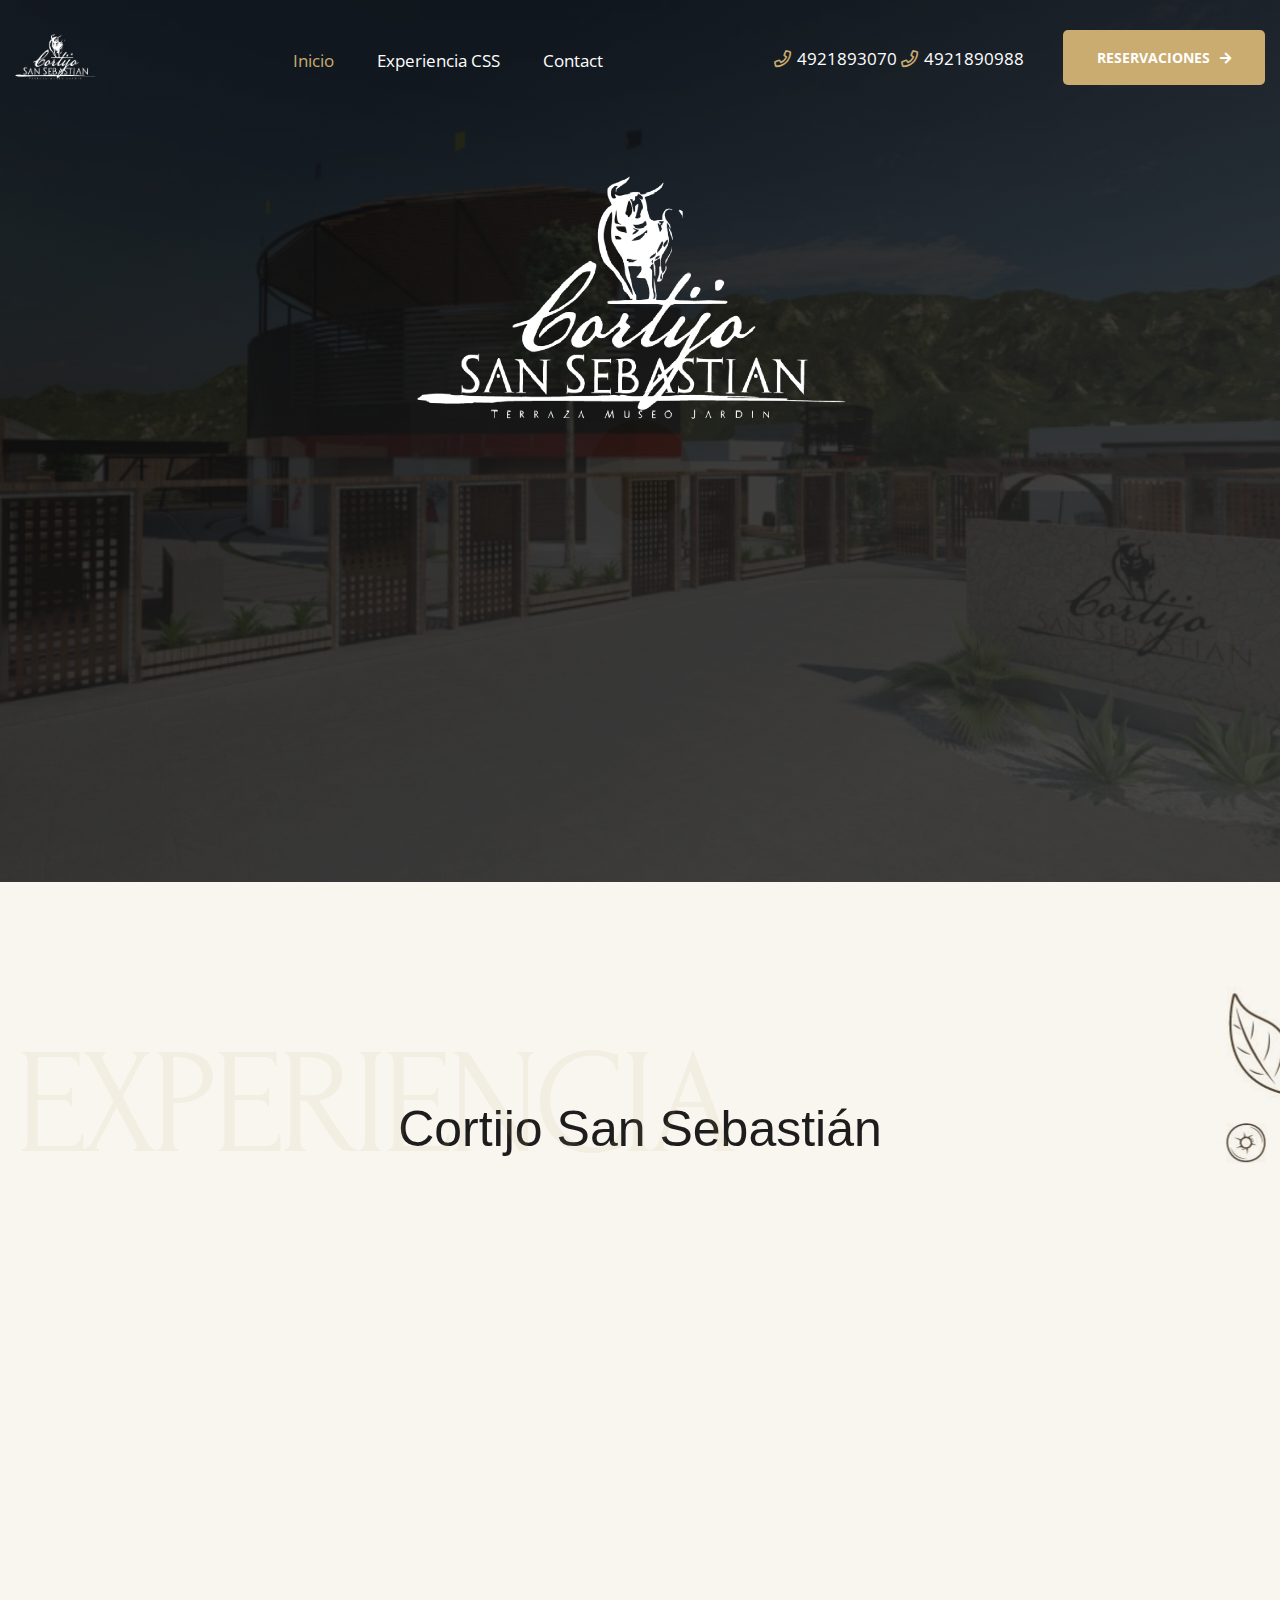
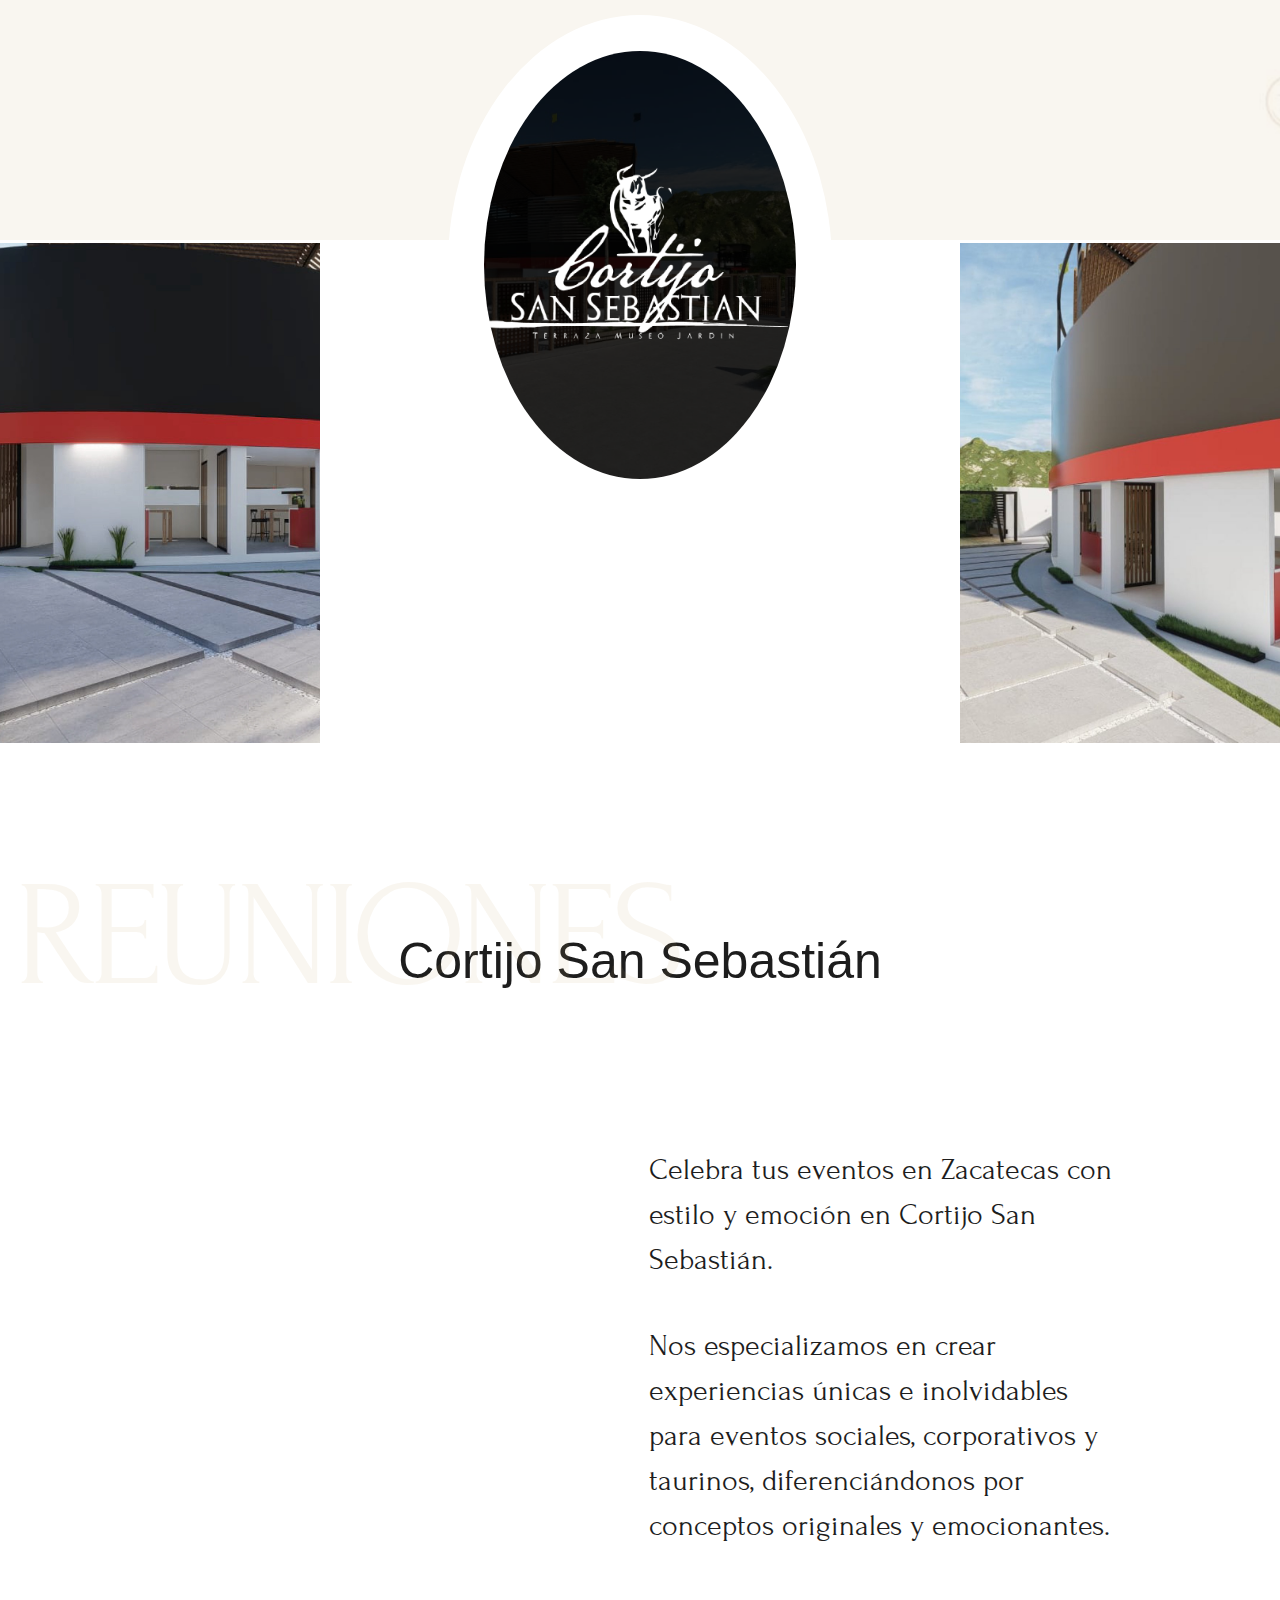
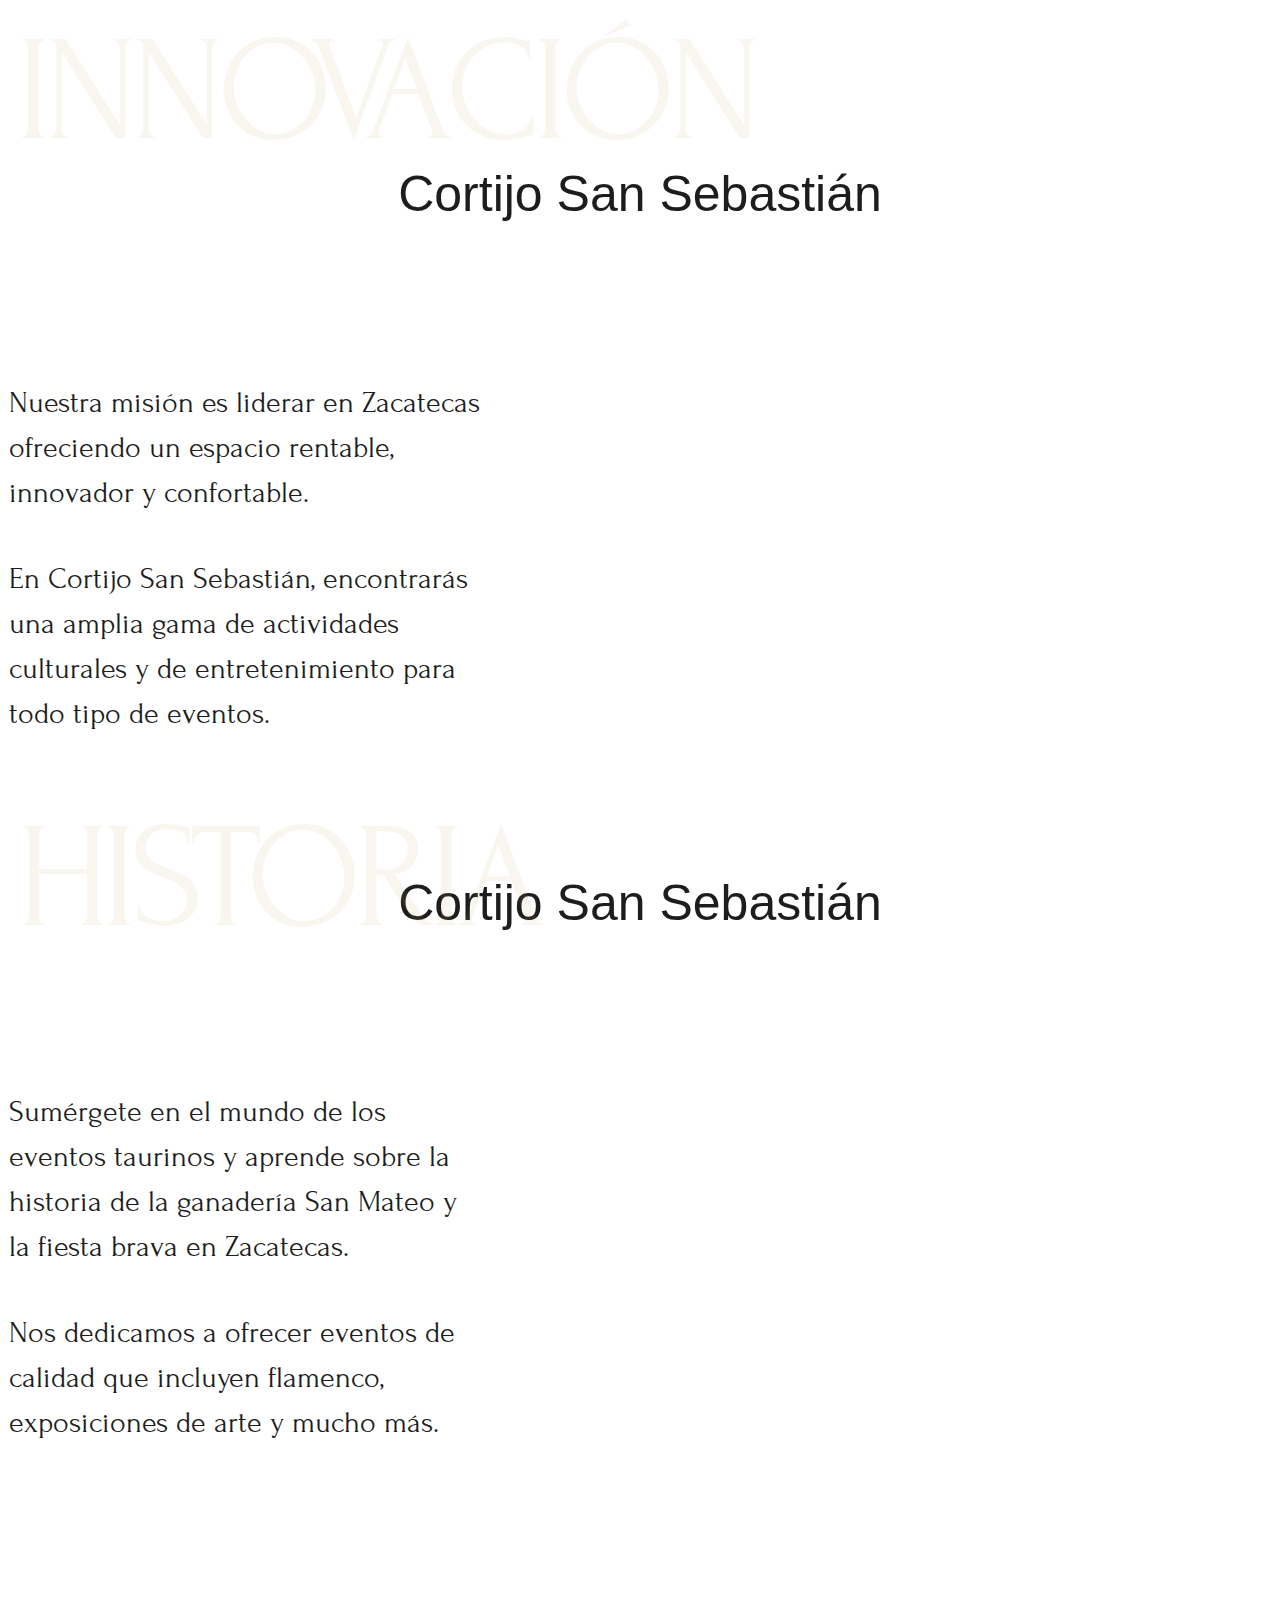
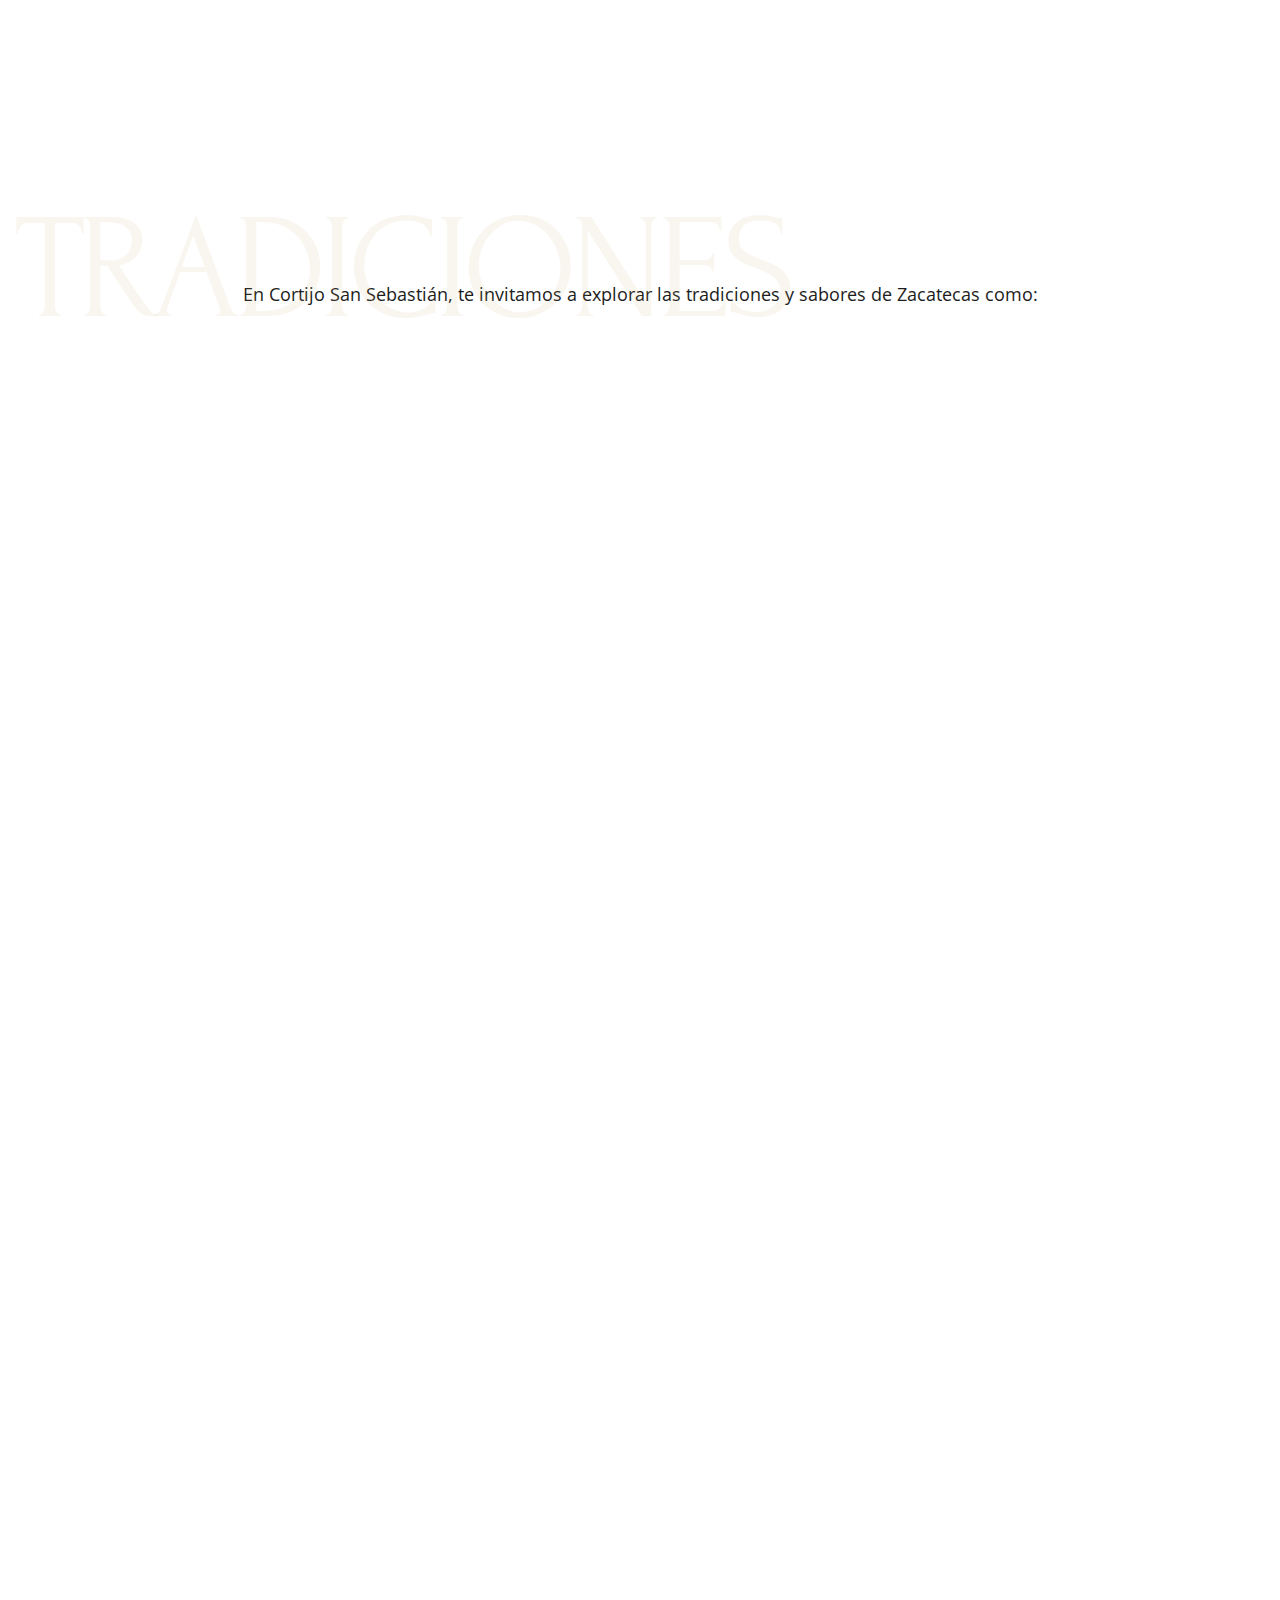
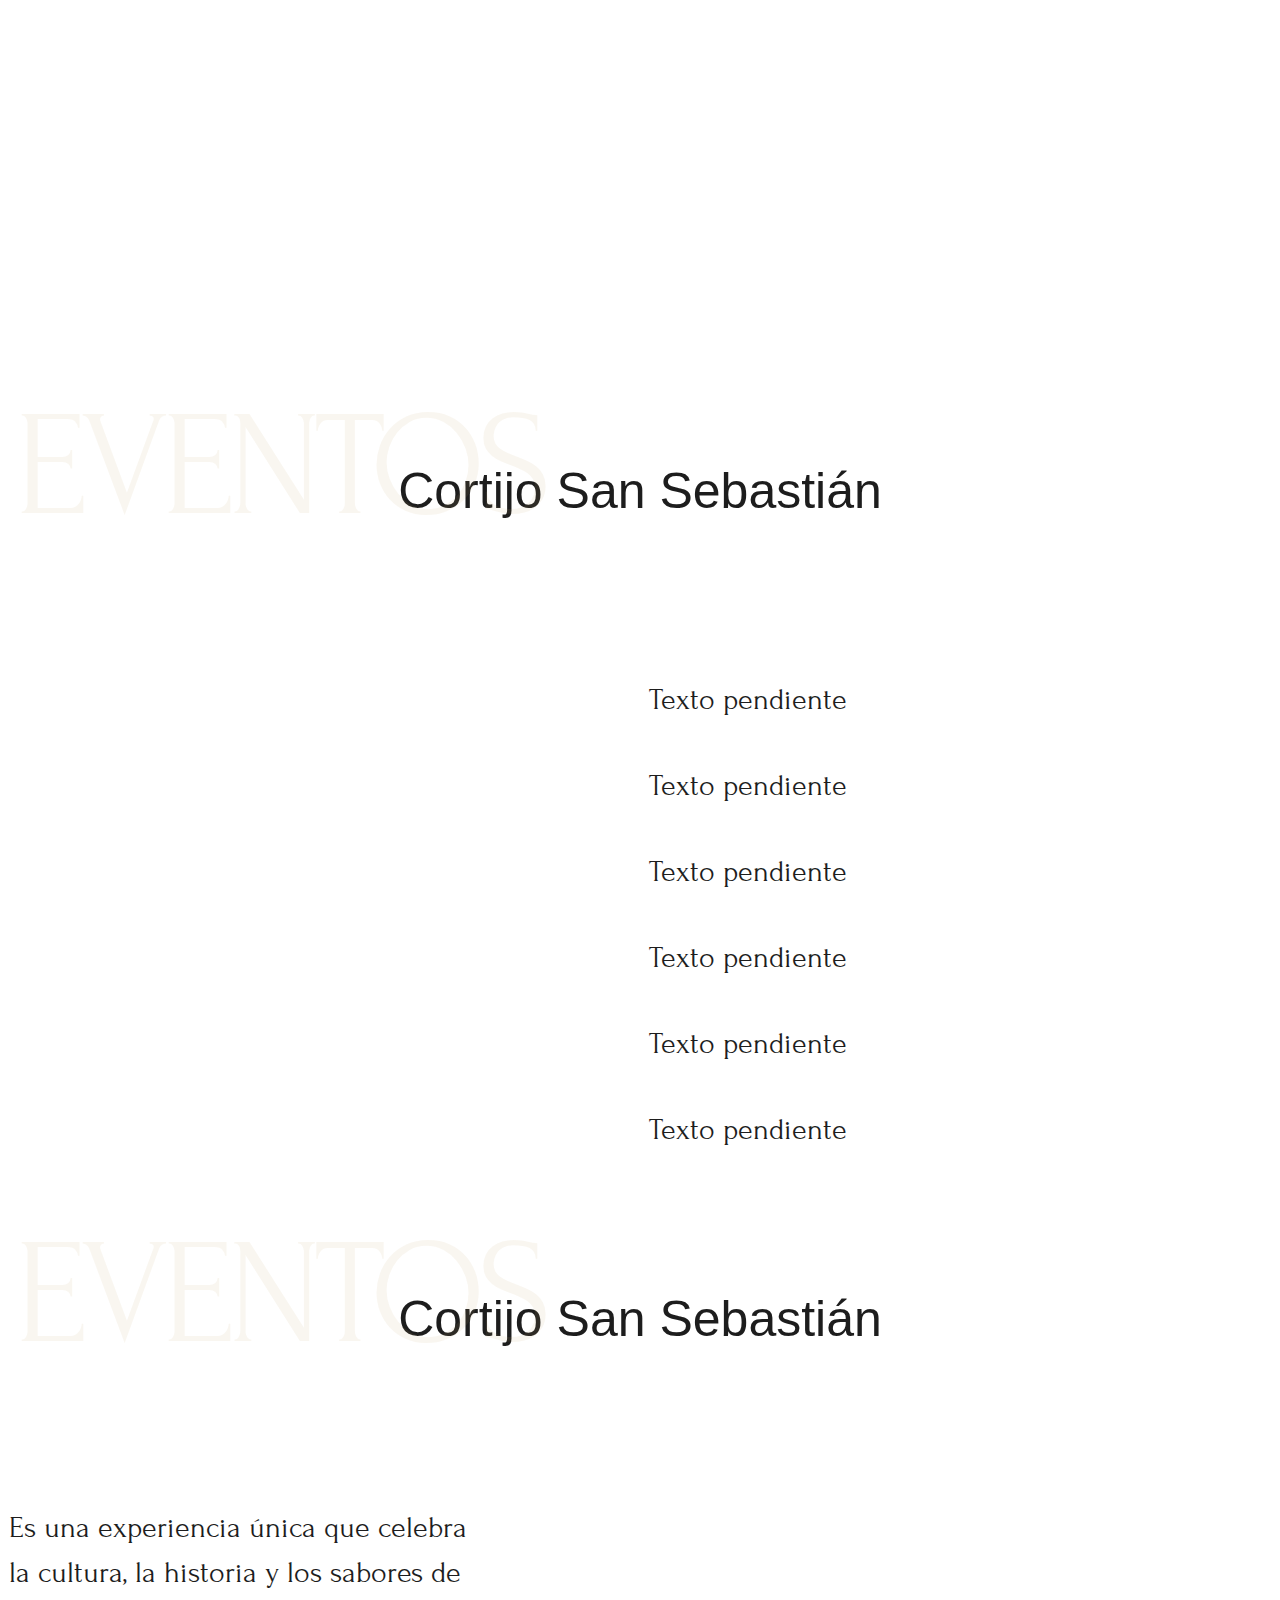
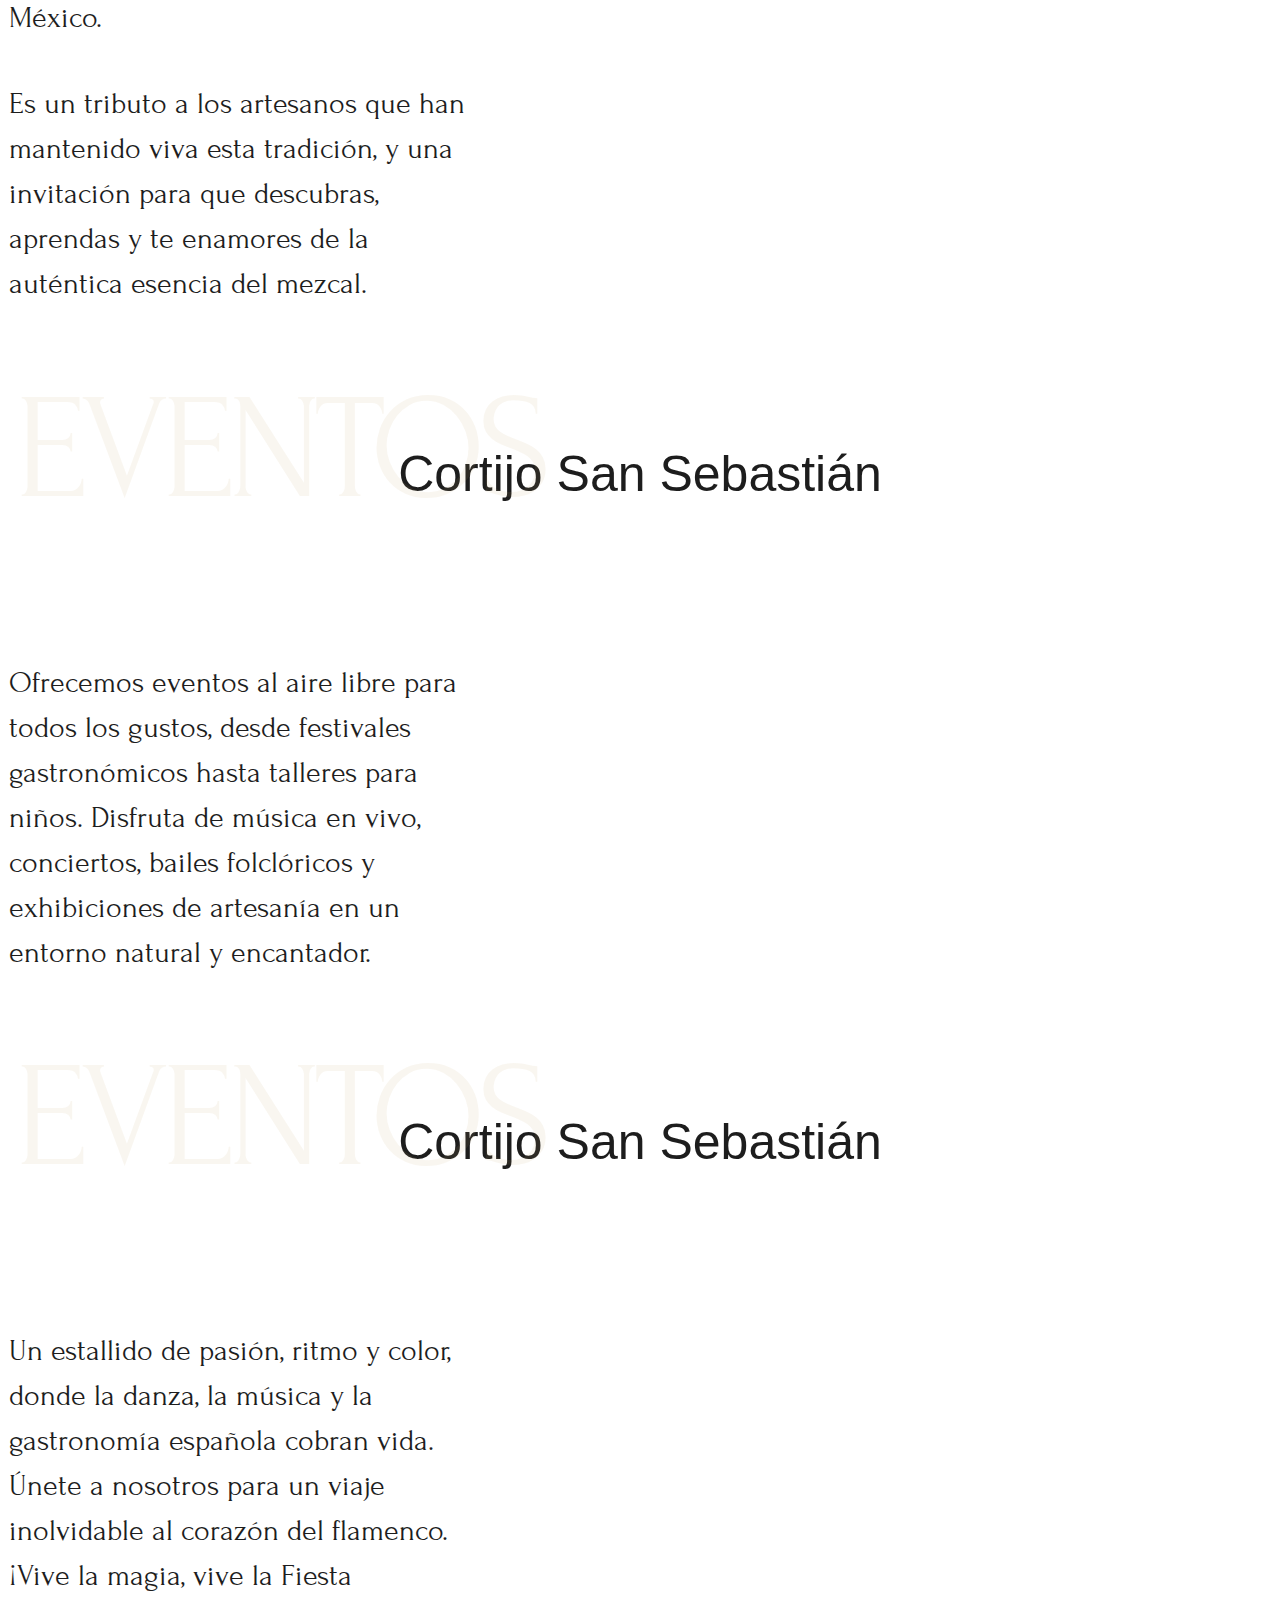
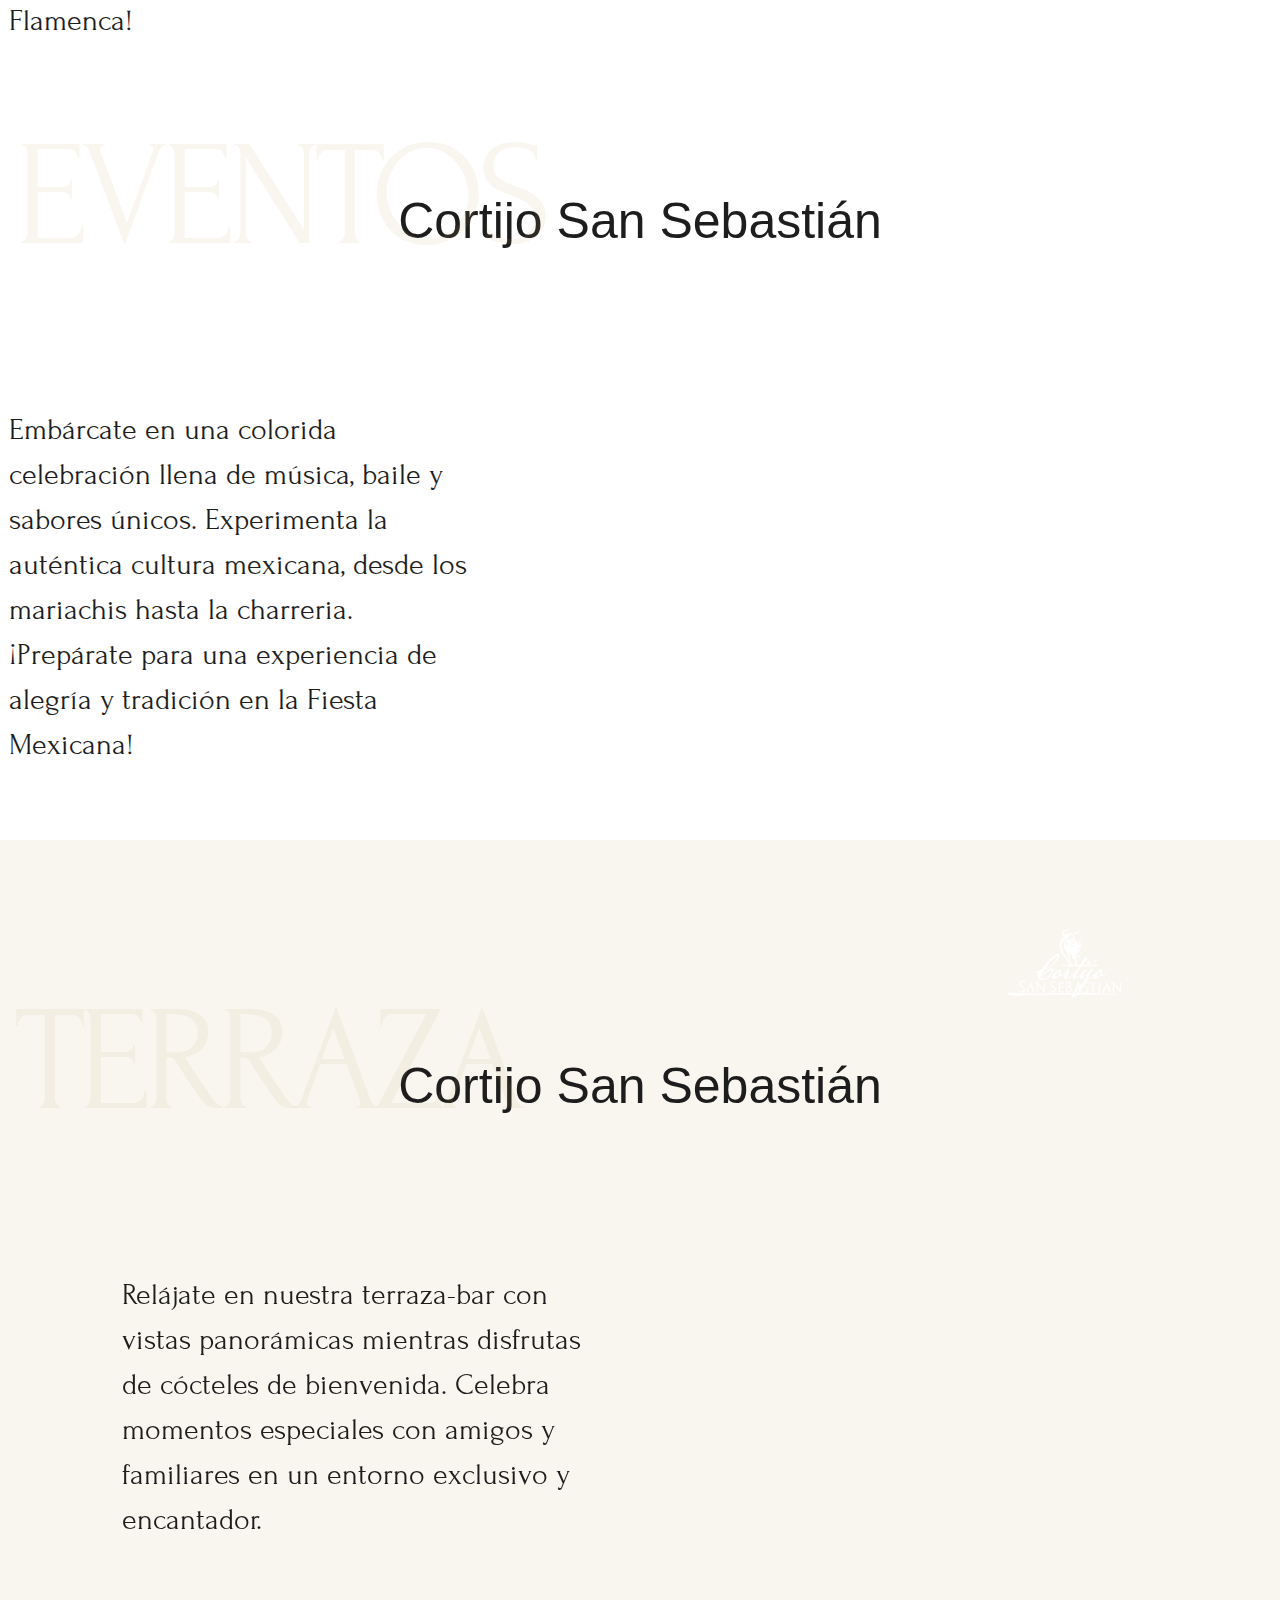
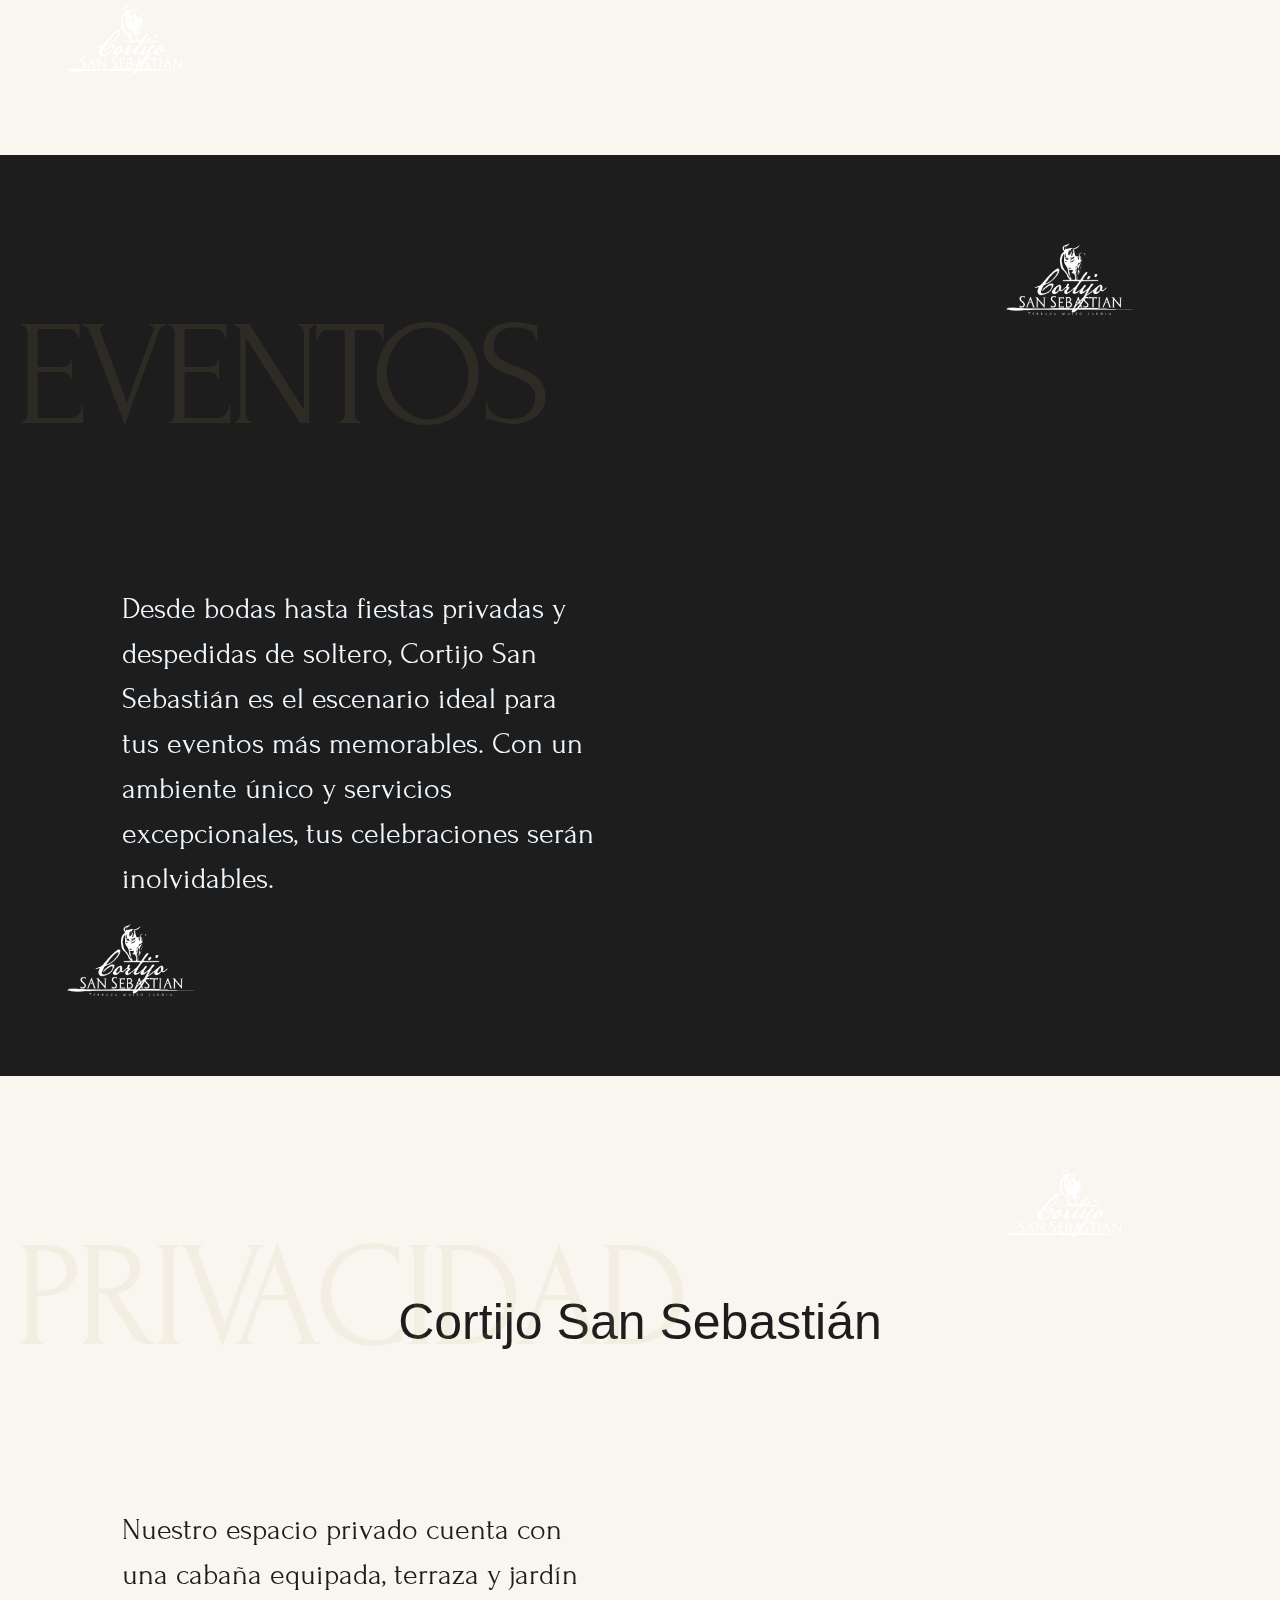
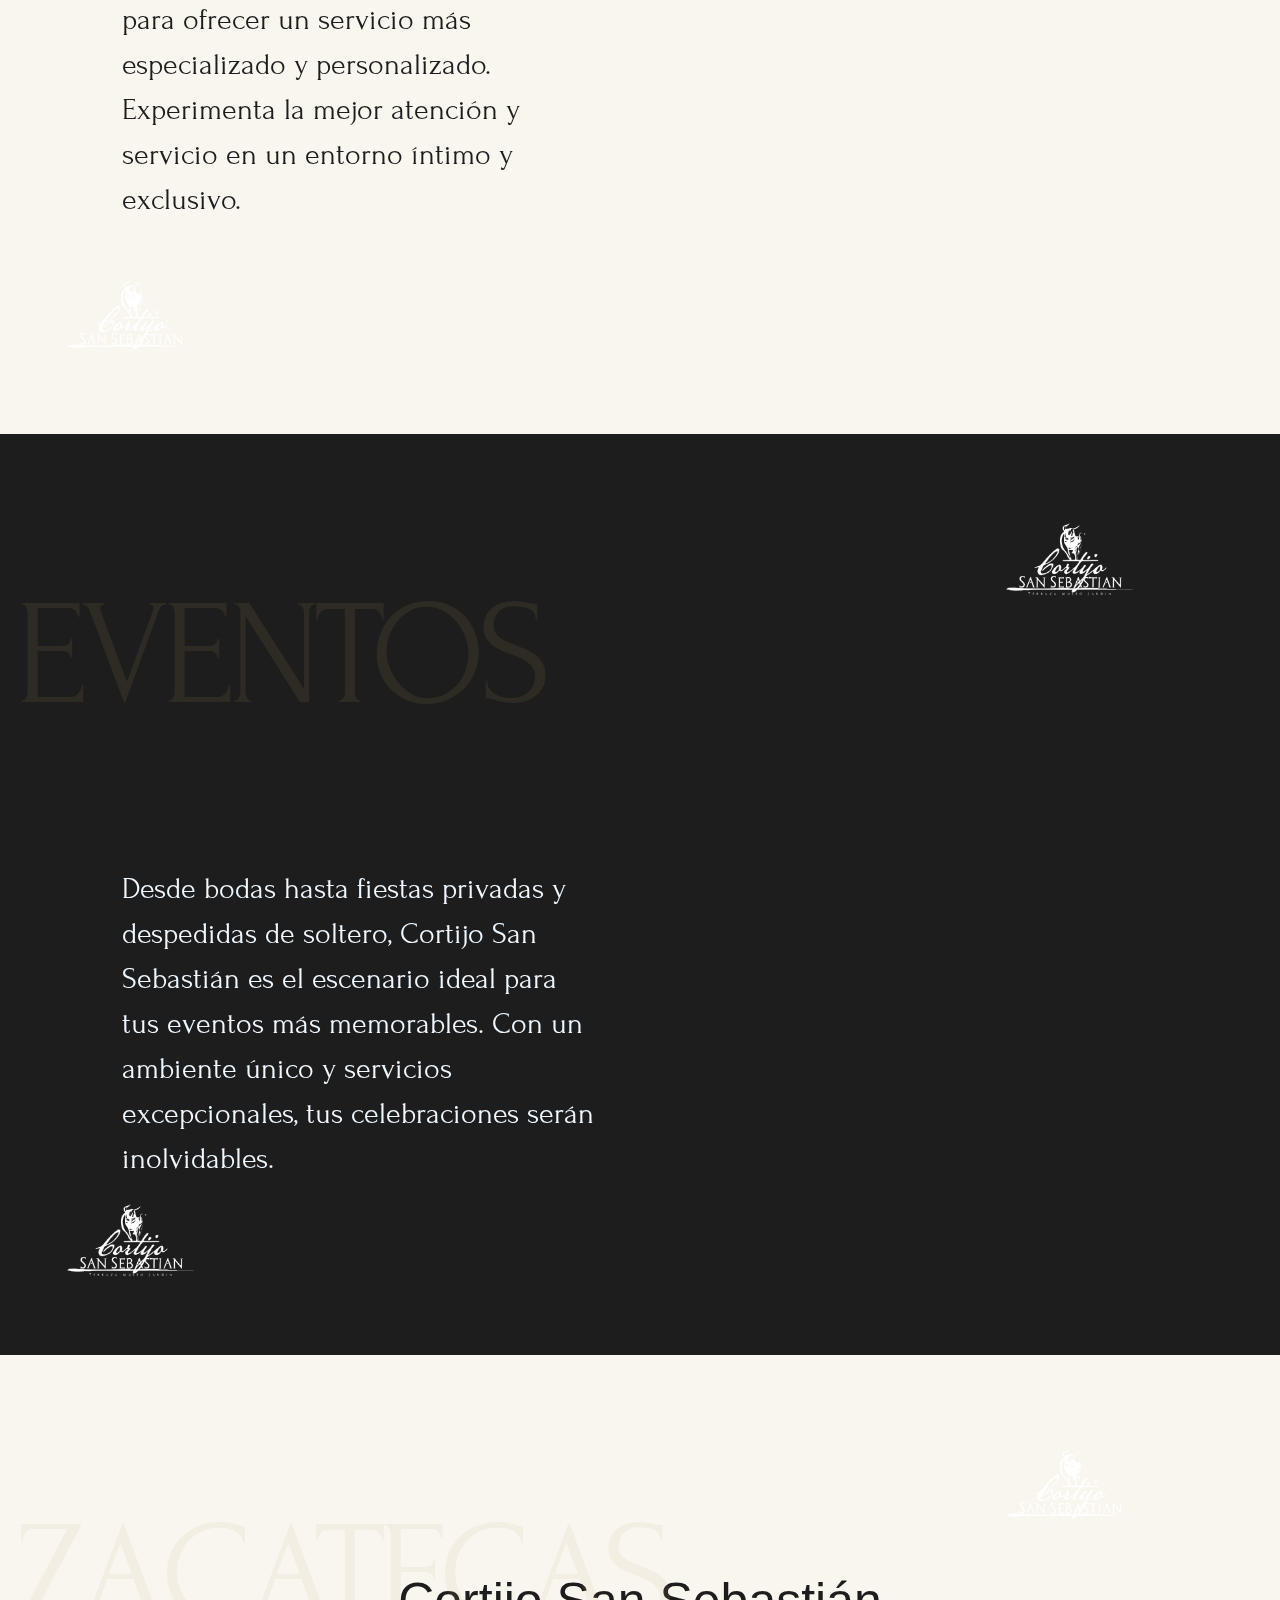
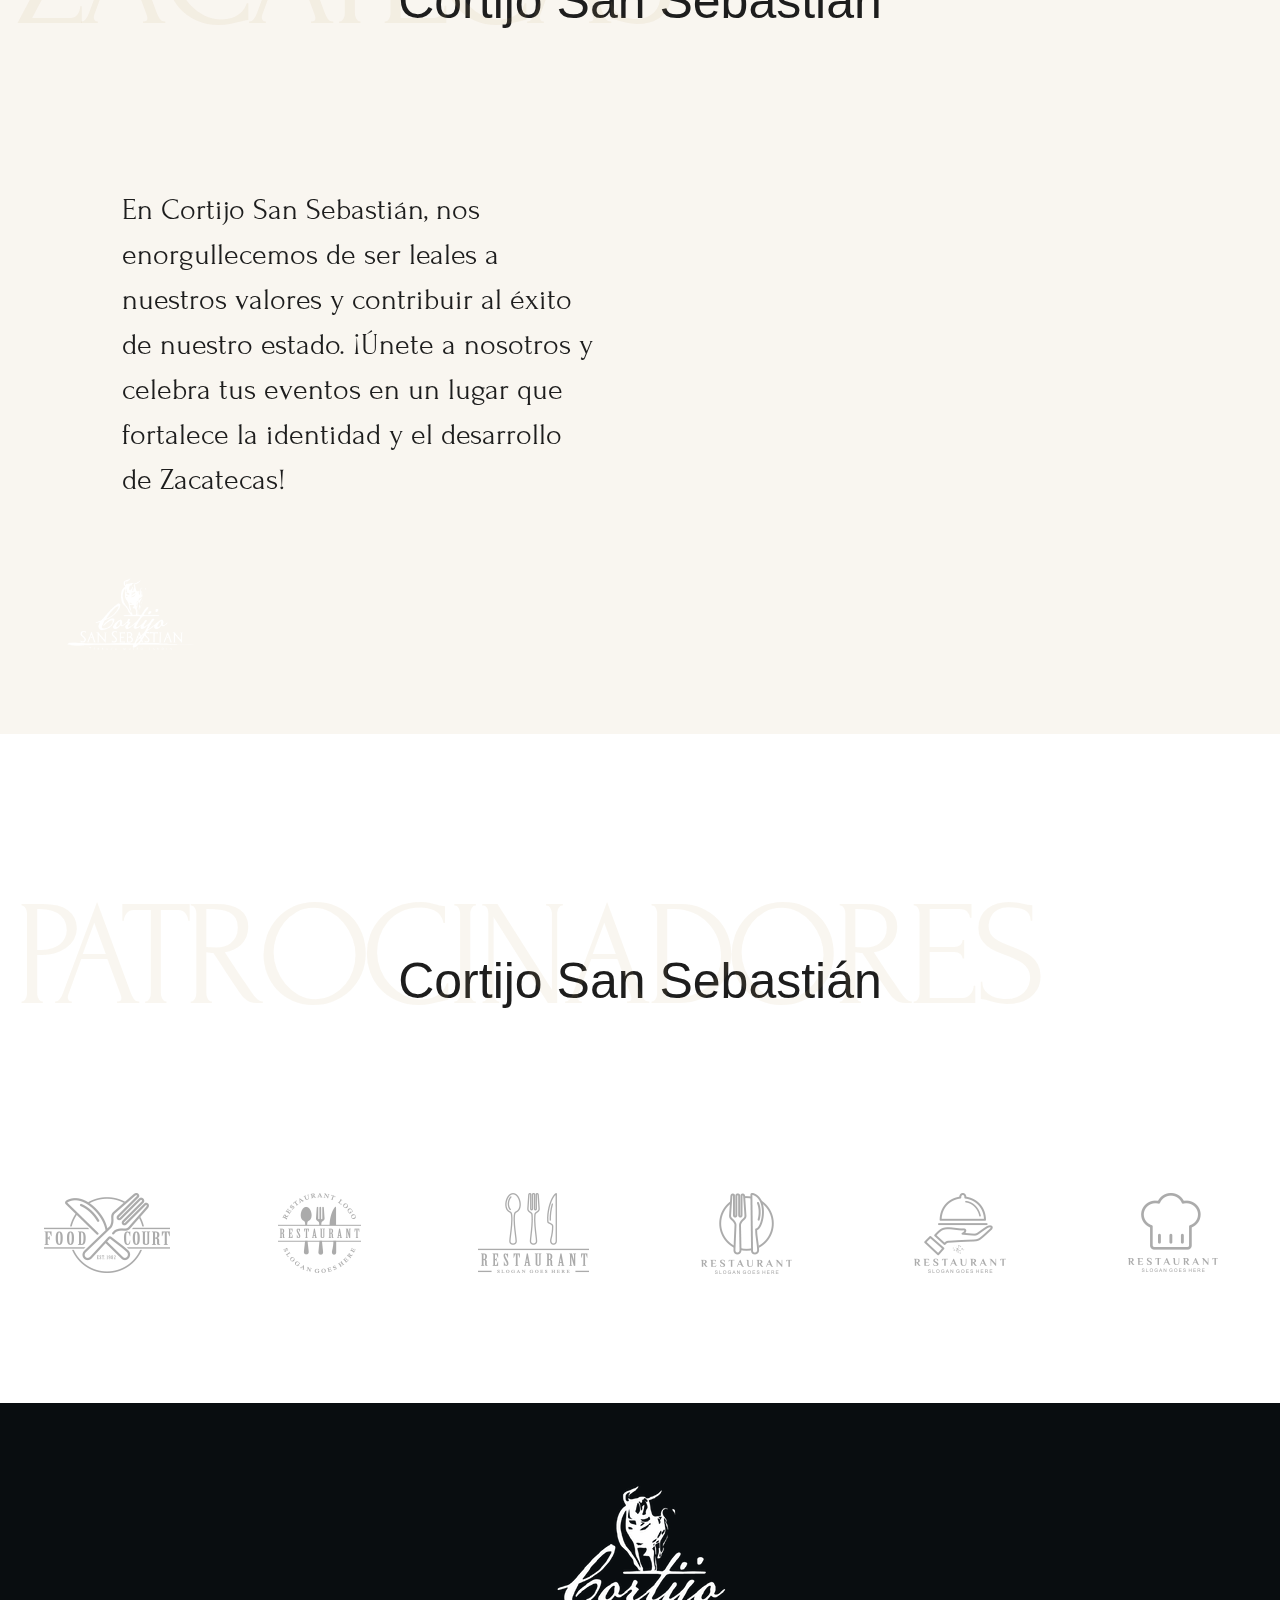
==== commit 46e68643: "ya casi 99 9 2" ====
--- a/index.html
+++ b/index.html
@@ -134,7 +134,7 @@
 						</div>
 						<div class="flat-tabs">
                             <ul class="menu-tab">
-								<li class="col-box col-8">
+								<li class="col-box col-16">
 									<div class="tf-icon-box tf-iconbox-category wow fadeInUp animated" data-wow-delay="0.3ms" data-wow-duration="500ms">
 										<div class="icon-wrap margin-bt-2">
 											<i class="flaticon-quotation"></i>
@@ -1099,6 +1099,44 @@
 								<a href="index.html"><img src="assets/img/logo/logo2.png" alt="images"></a>
 							</div>
 						</div>
+						<!-- <div class="col-md-2">
+							<div class="widget widget-link widget-footer">
+								<h4 class="widget-title">About</h4>
+								<ul class="widget-list">
+									<li><a href="index.html">Home</a></li>
+									<li><a href="about.html">Our Story</a></li>
+									<li><a href="#">The Setting</a></li>
+									<li><a href="#">The Suites</a></li>
+									<li><a href="our-menu.html">Food Lists</a></li>
+								</ul>
+							</div>														
+						</div>
+						<div class="col-md-2">
+							<div class="widget widget-link widget-Facilities widget-footer">
+								<h4 class="widget-title">Facilities</h4>
+								<ul class="widget-list">
+									<li><a href="#">The Fontus Spa</a></li>
+									<li><a href="#">Experiences</a></li>
+									<li><a href="#">Private Functions</a></li>
+									<li><a href="#">Gallery, Events</a></li>
+									<li><a href="#">Special Offers</a></li>
+								</ul>
+							</div>								
+						</div>
+						<div class="col-md-4 no-pd-right">
+							<div class="widget widget-link widget-Newsletters widget-footer">
+								<h4 class="widget-title">Newsletters</h4>
+								<p>Dolor sit amet consectetur adipiscing elit sed do eiusmod tempor incididunt labore et dolore</p>
+								<form action="#" id="subscribe-form" class="form-subscribe-footer">
+									<div id="subscribe-content" class="footer_input-footer">
+										<input type="Email" id="subscribe-email" class="tb-my-input" placeholder="Enter Email Address" required>
+										<button type="submit" id="subscribe-button" class="button">
+											<i class="far fa-arrow-right"></i>
+										</button>
+									</div>
+								</form>
+							</div>
+						</div> -->
 						<div class="col-md-12 no-pd-left">
 							<div class="widget widget-link widget-contact widget-footer">
 								<h4 class="widget-title">Contacto</h4>
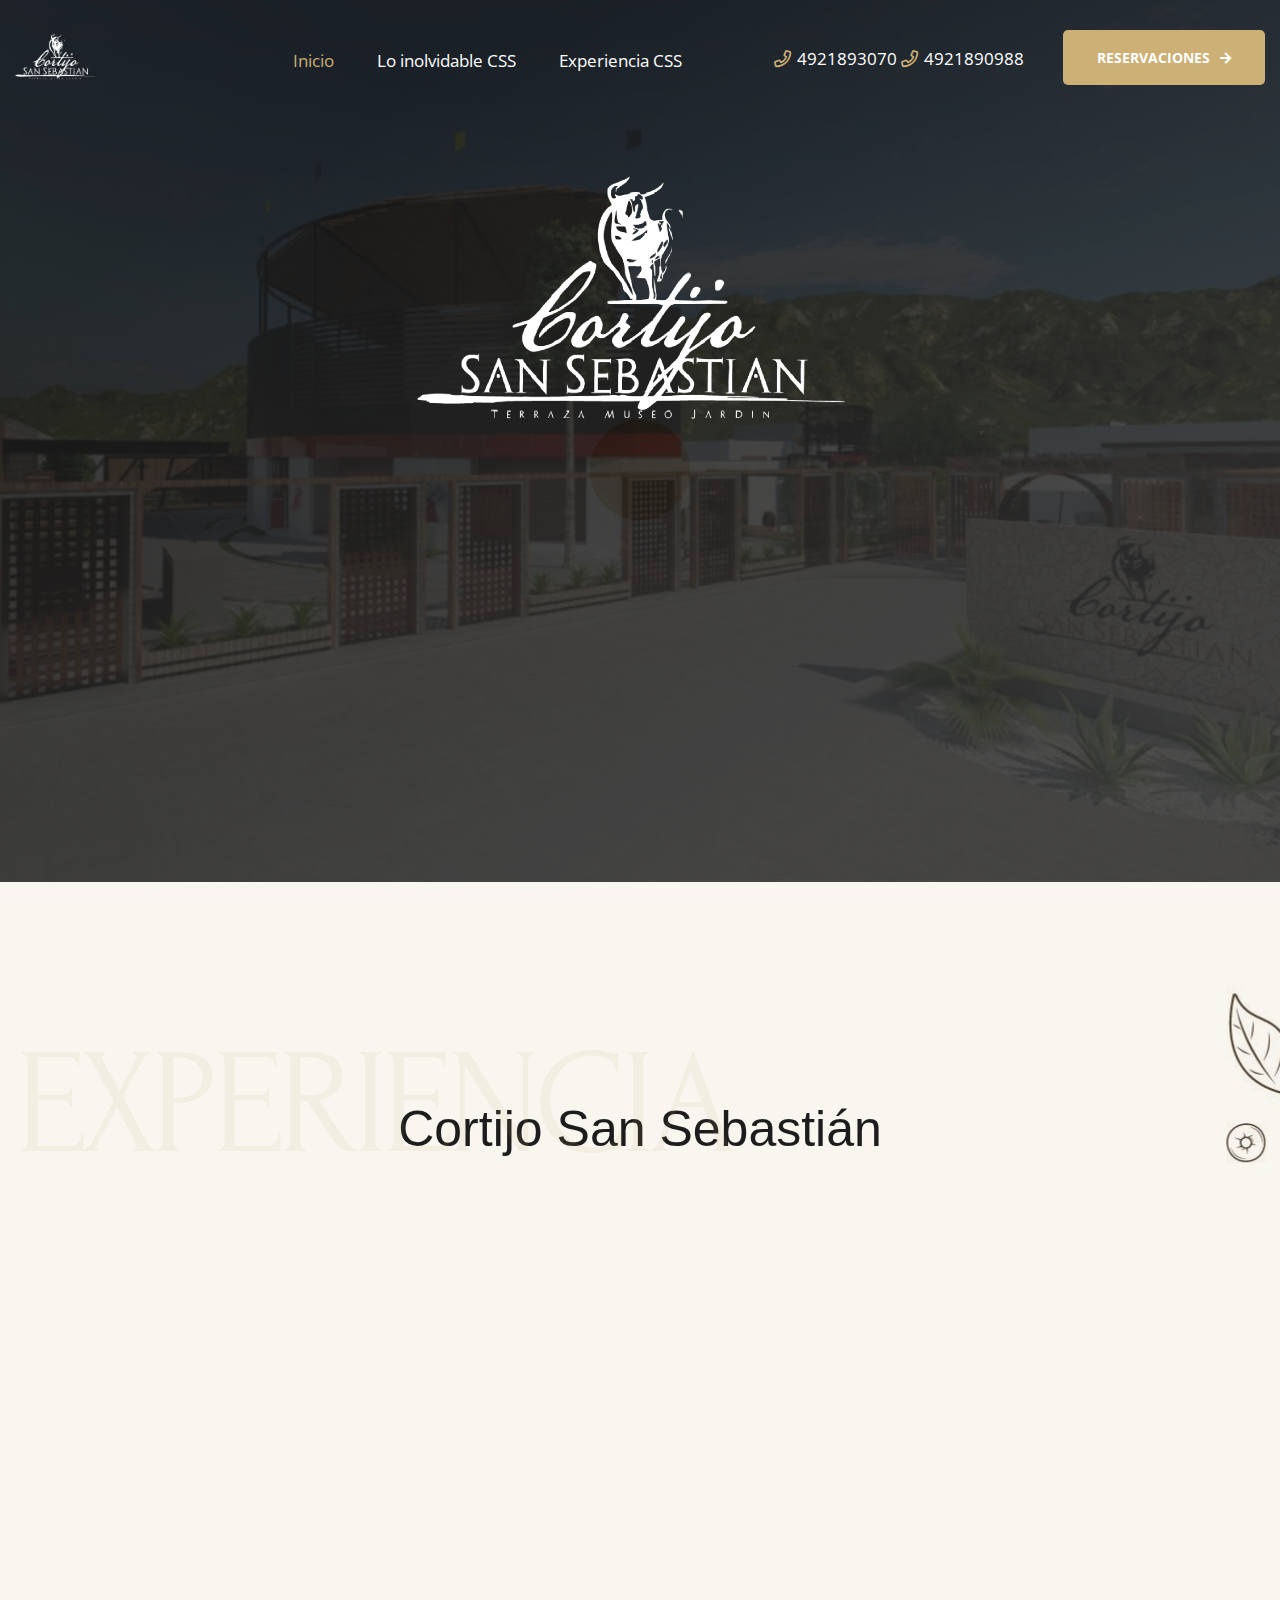
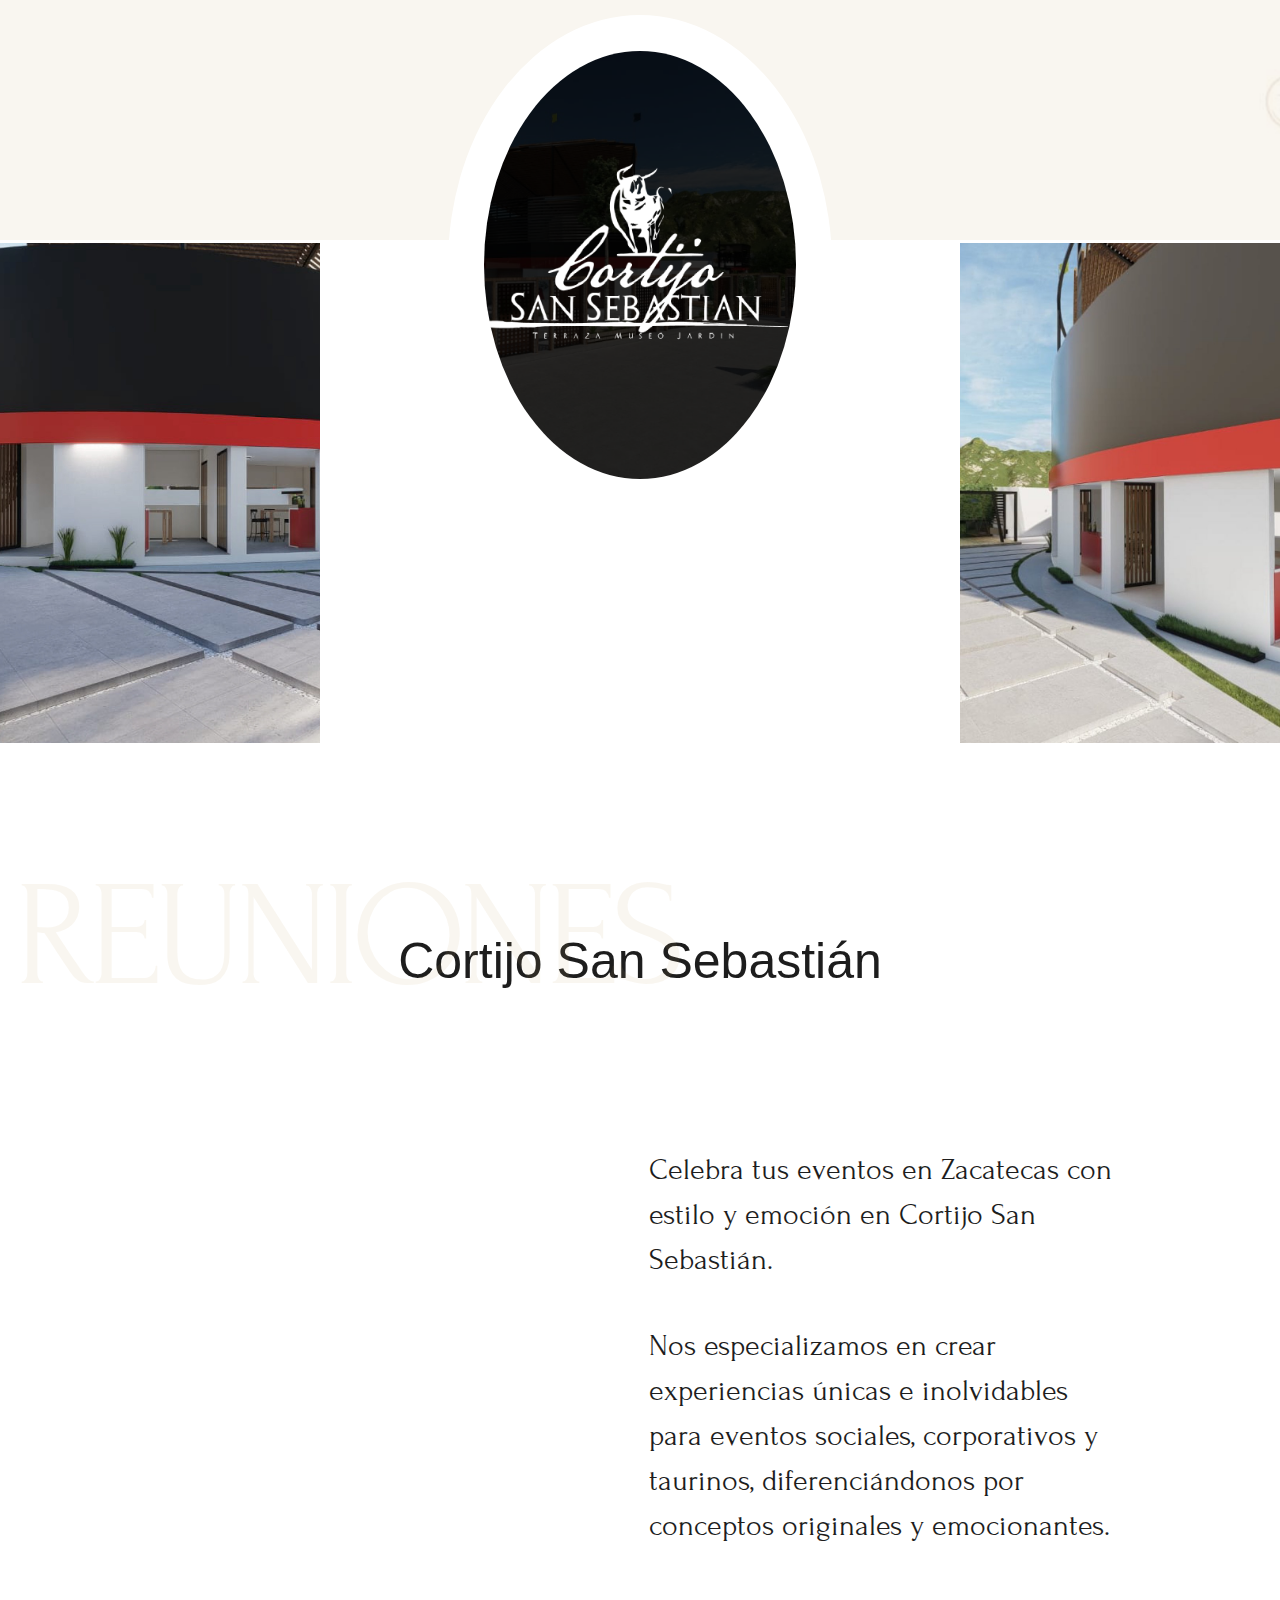
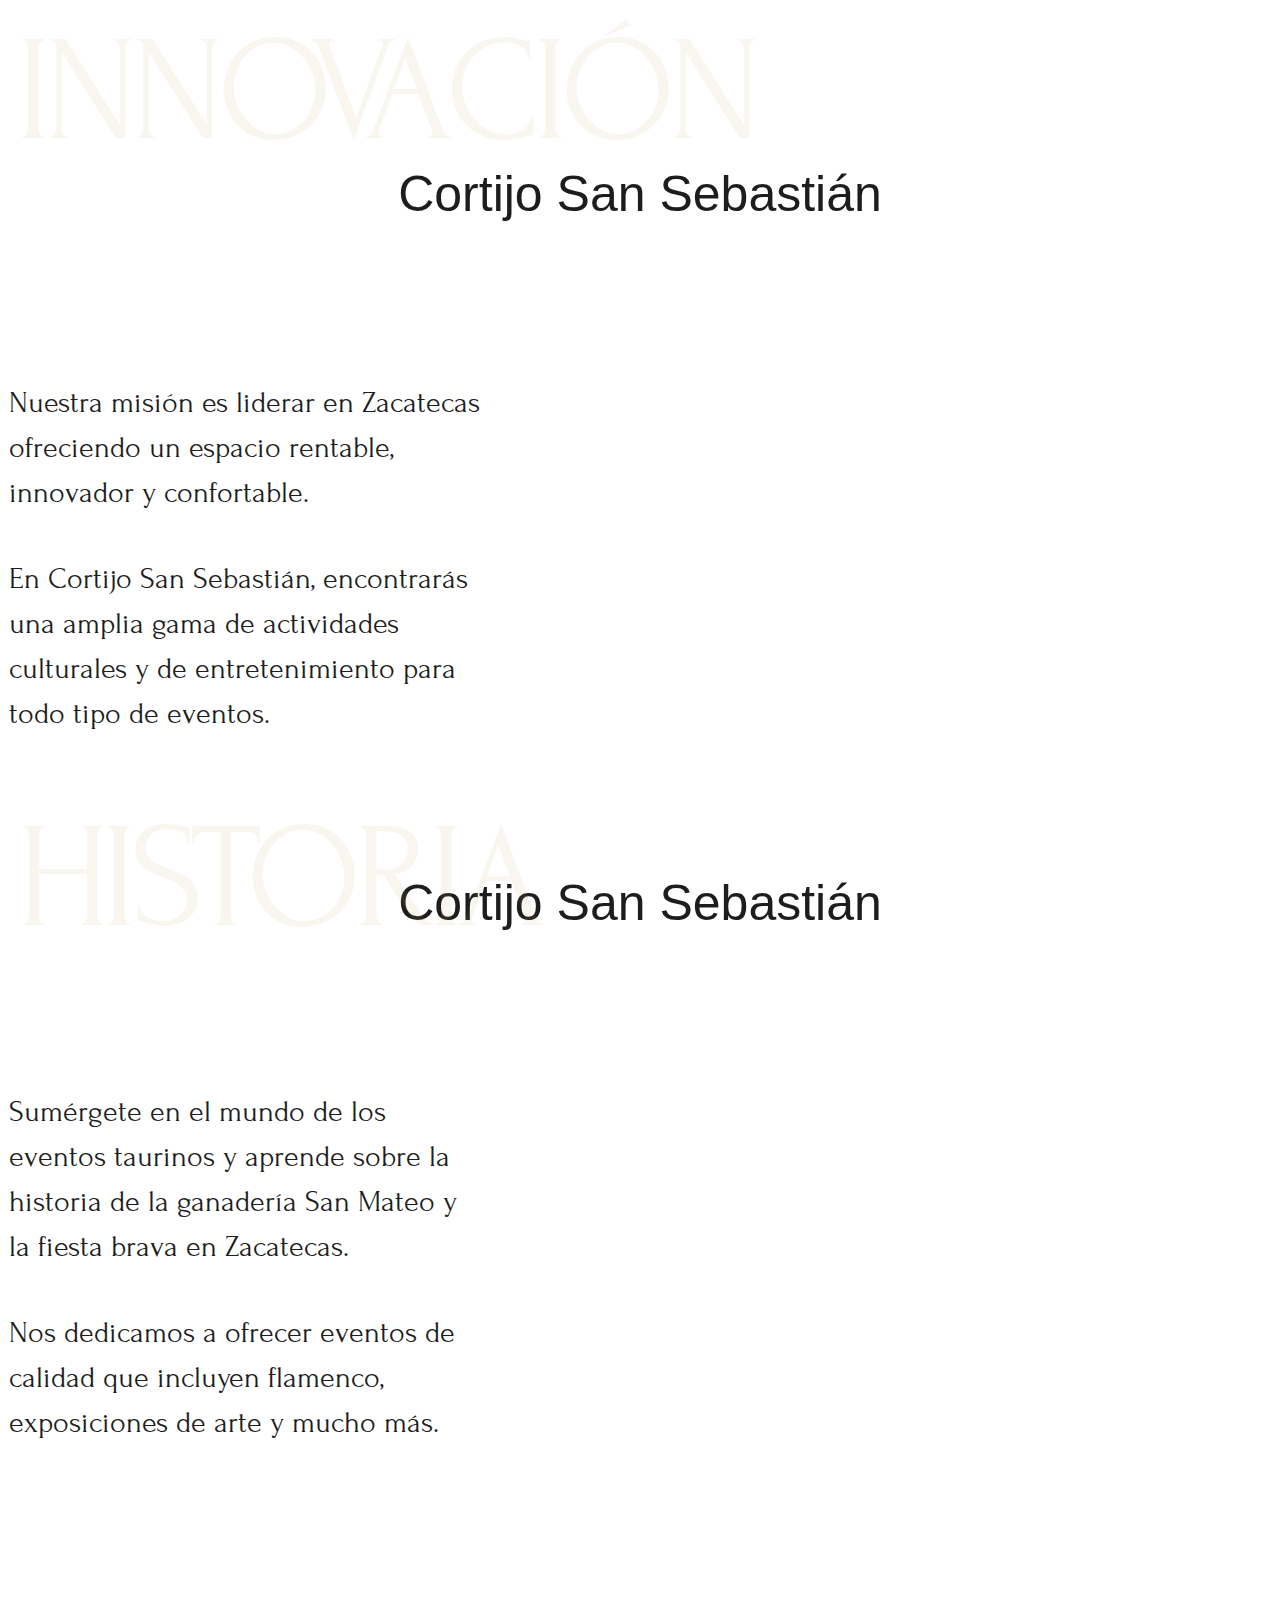
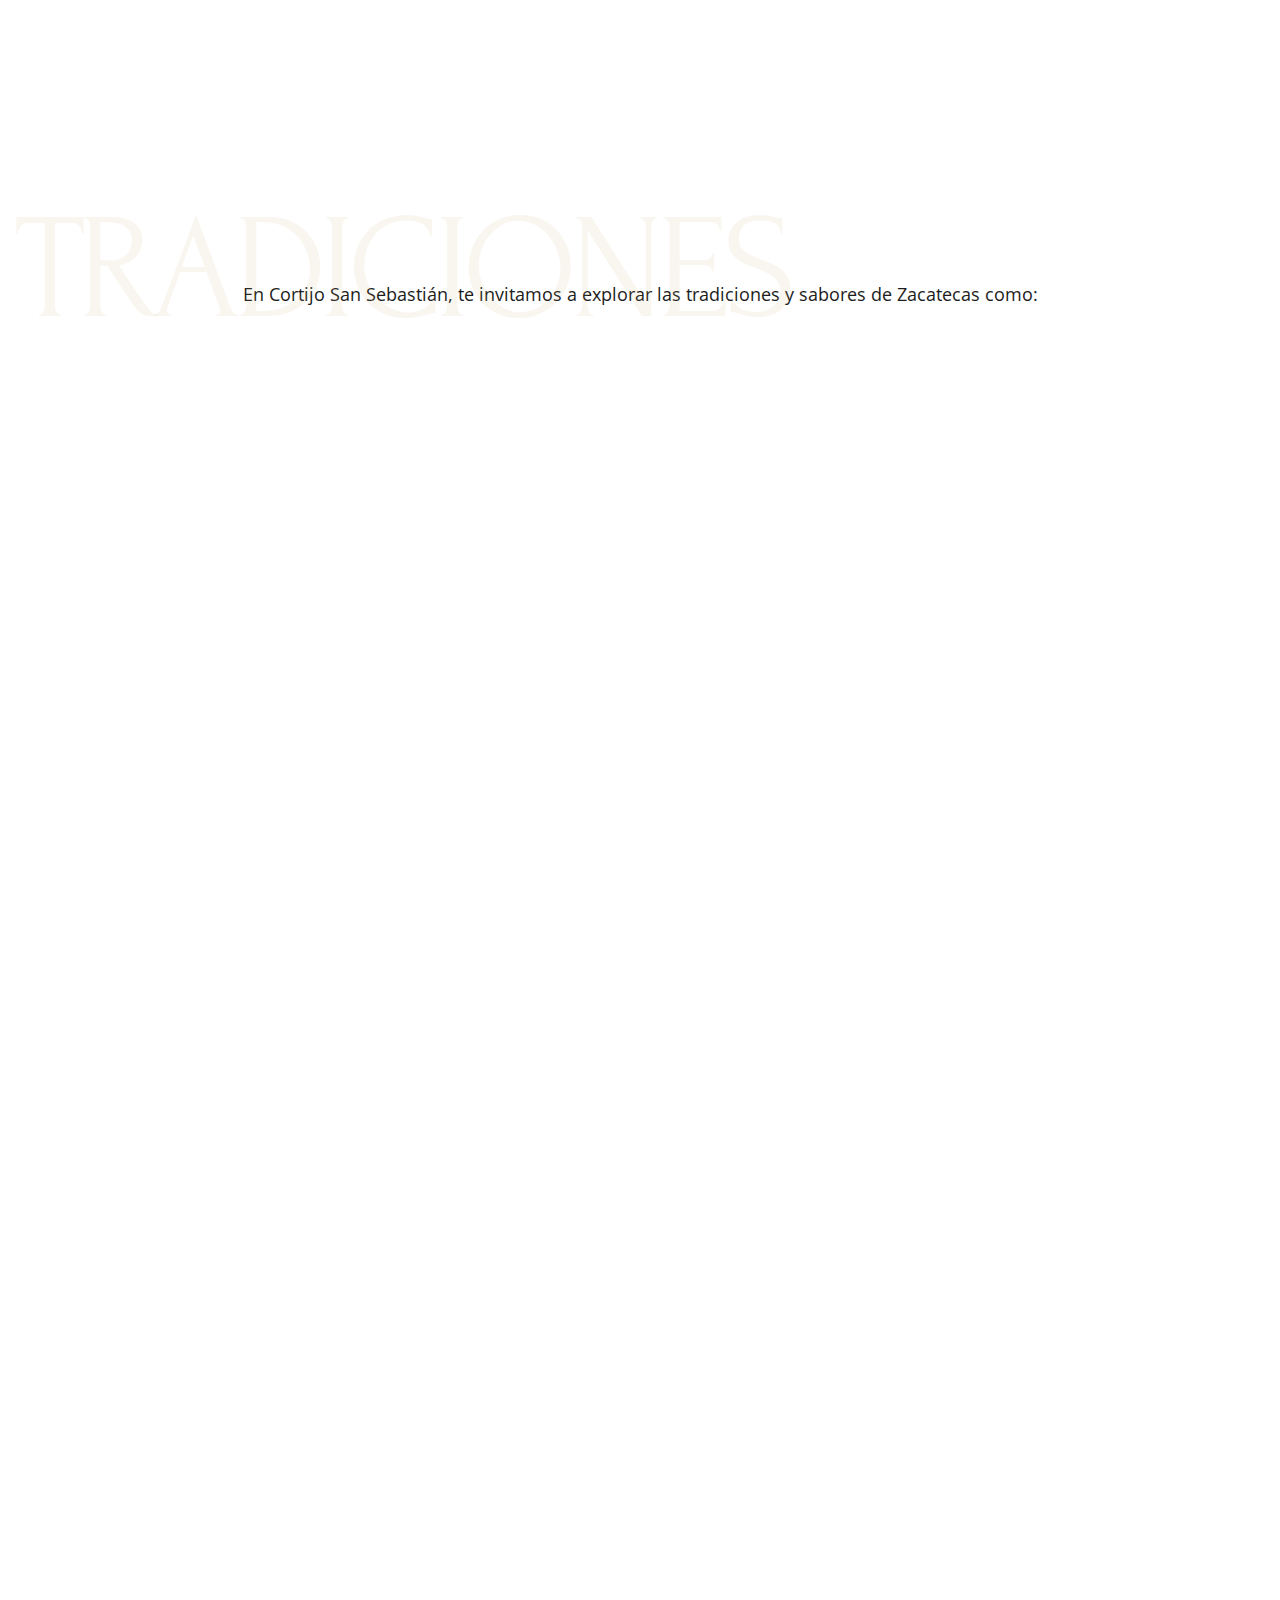
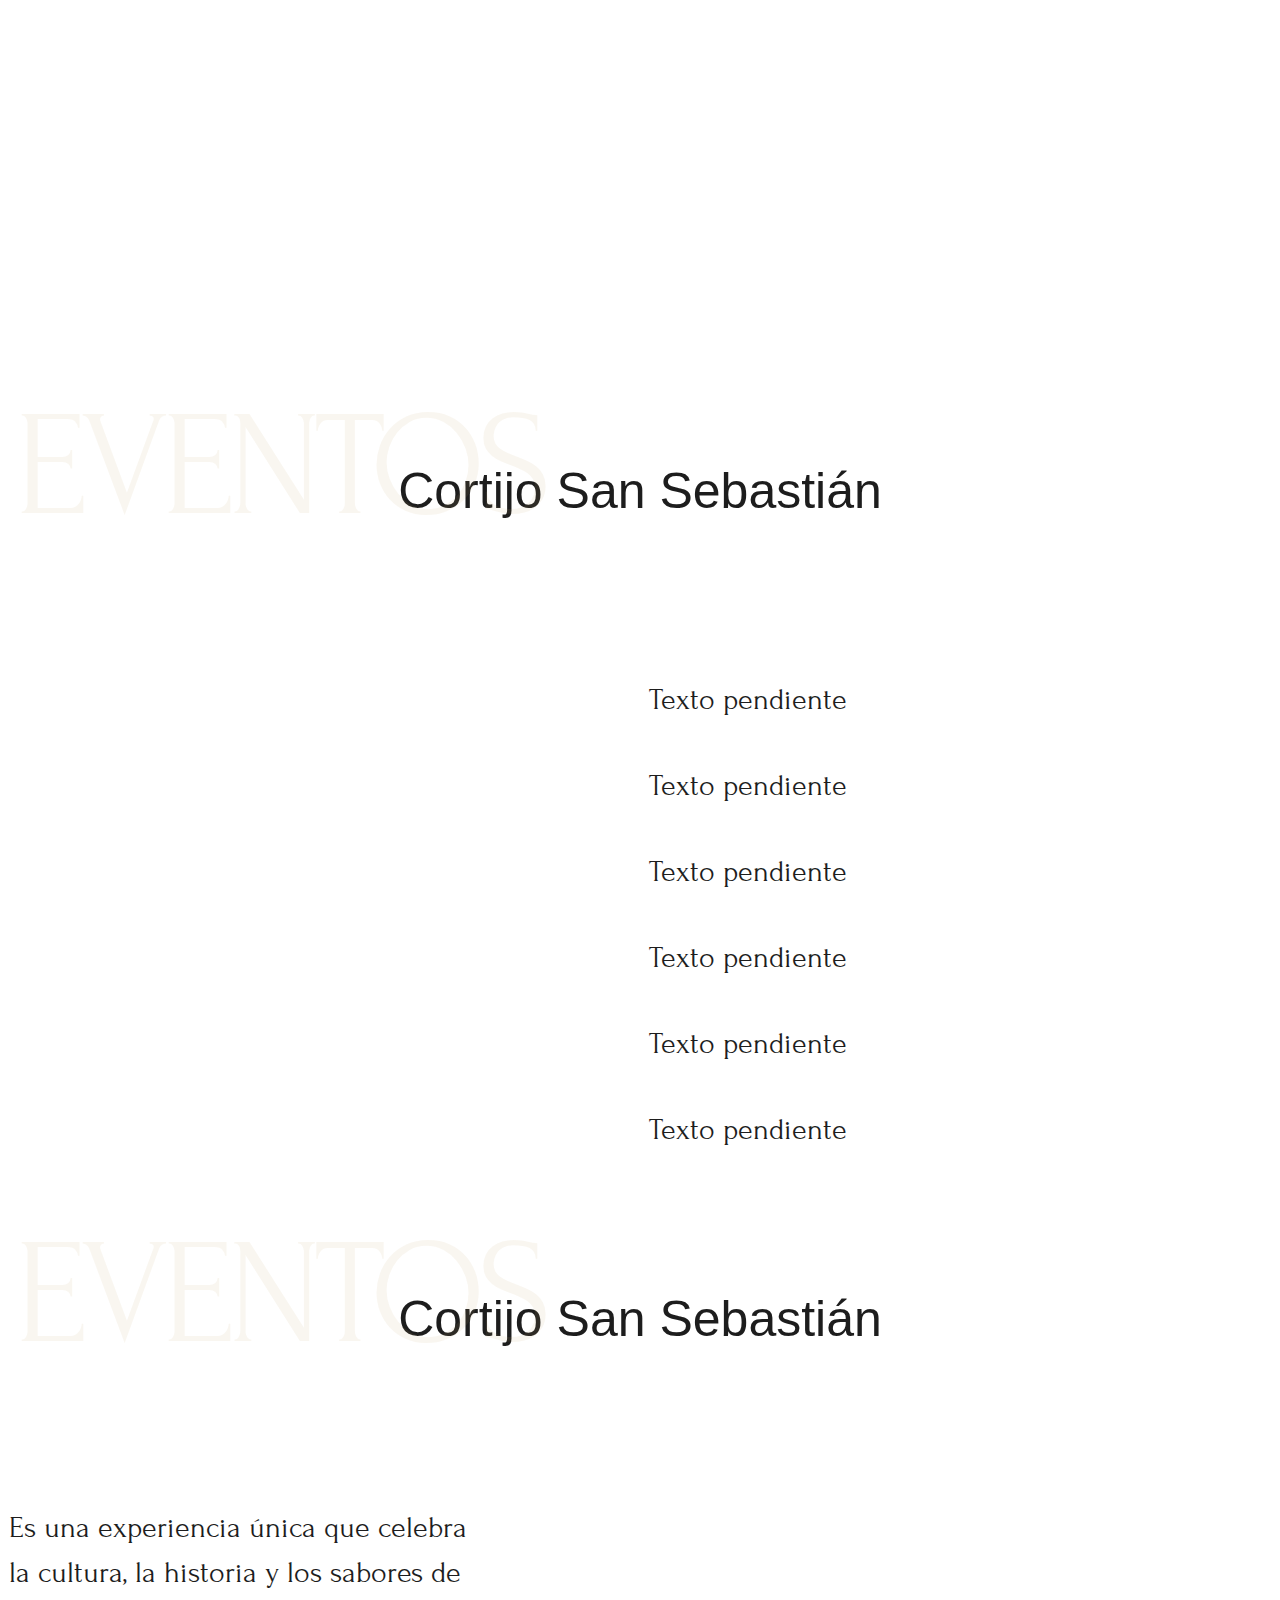
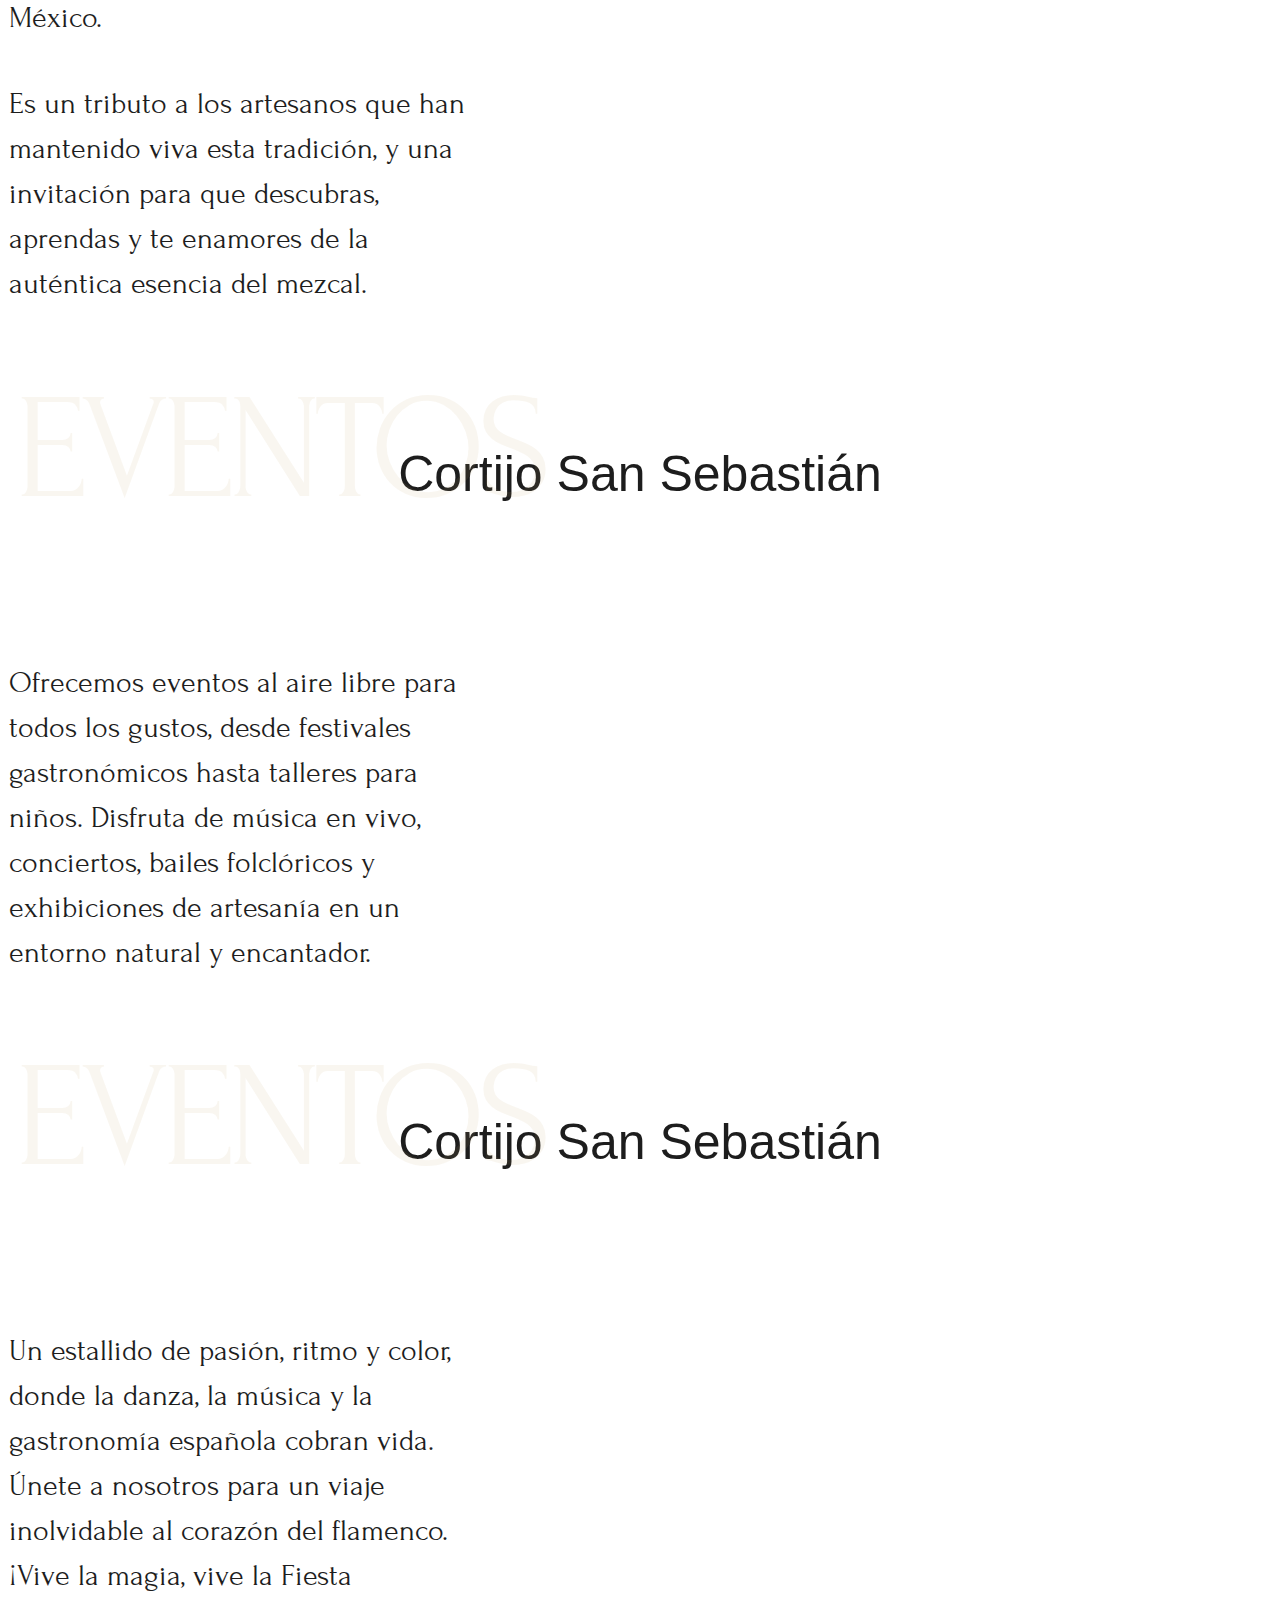
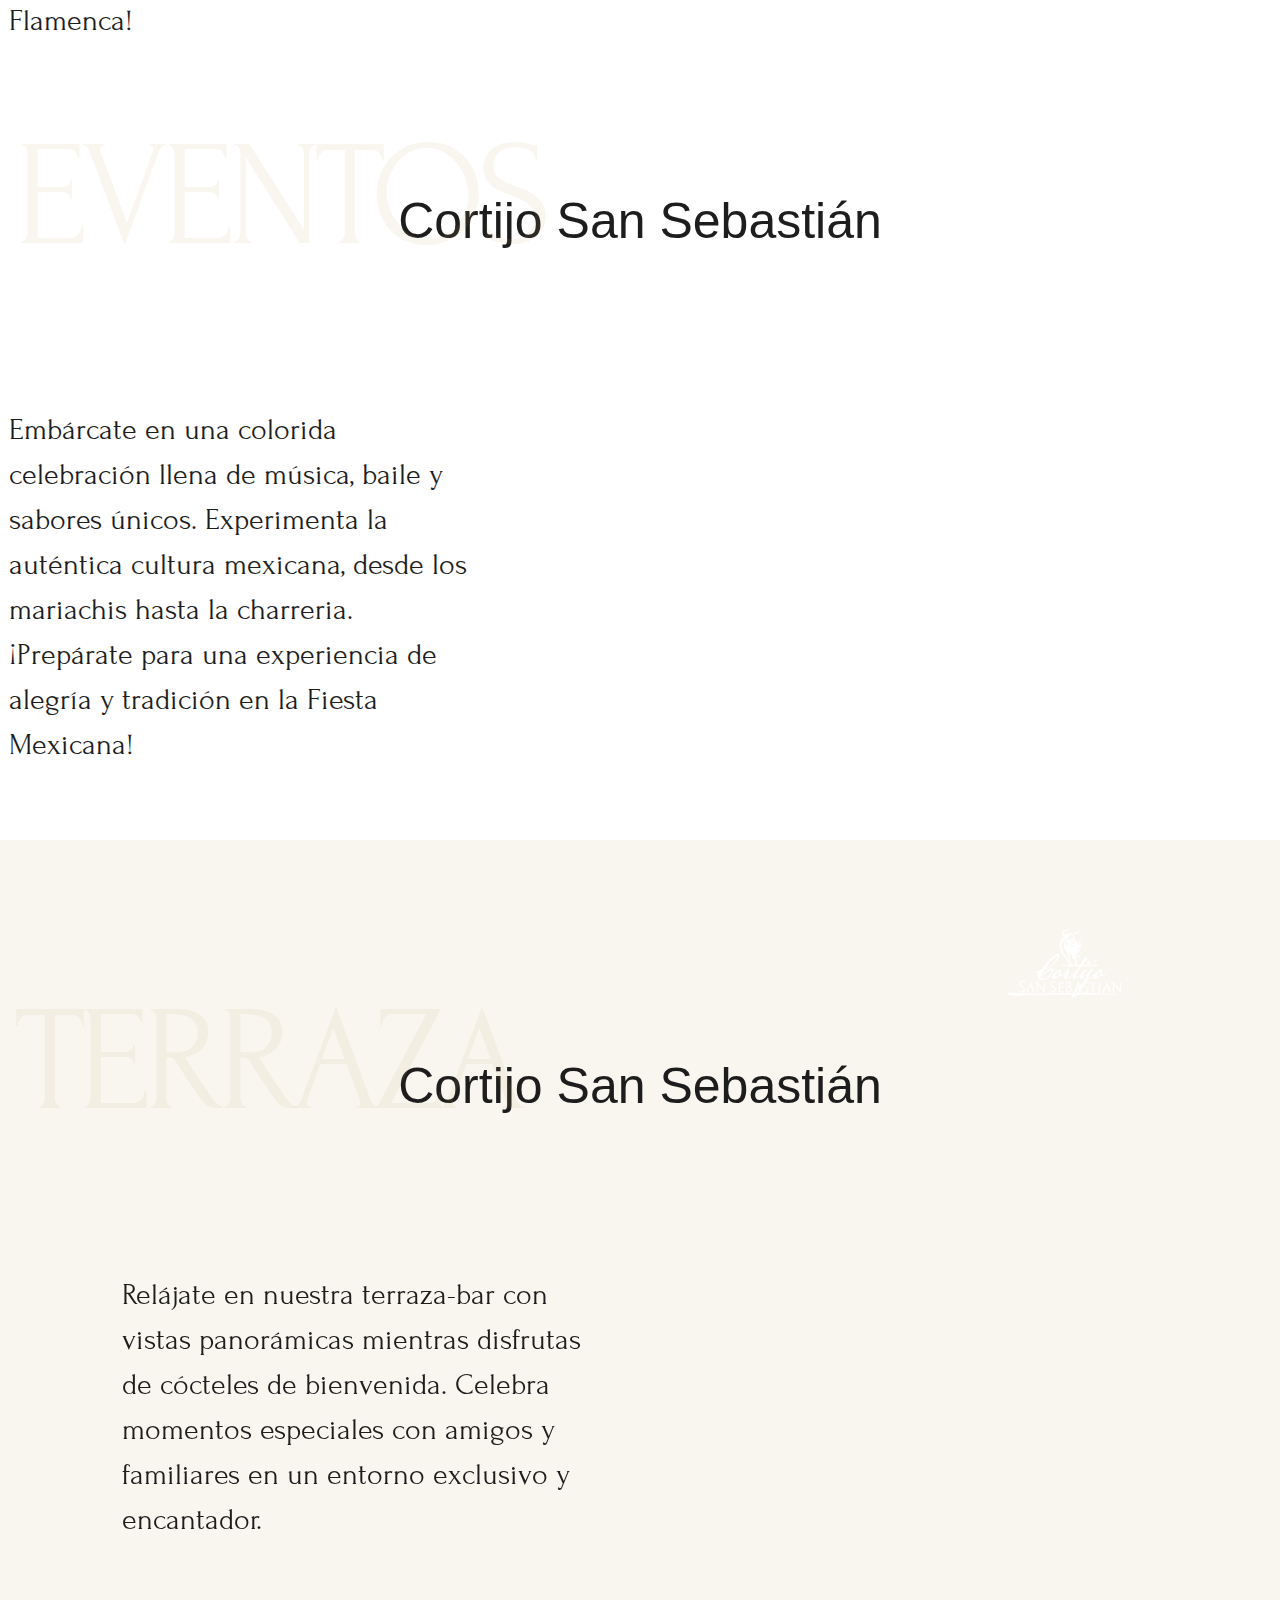
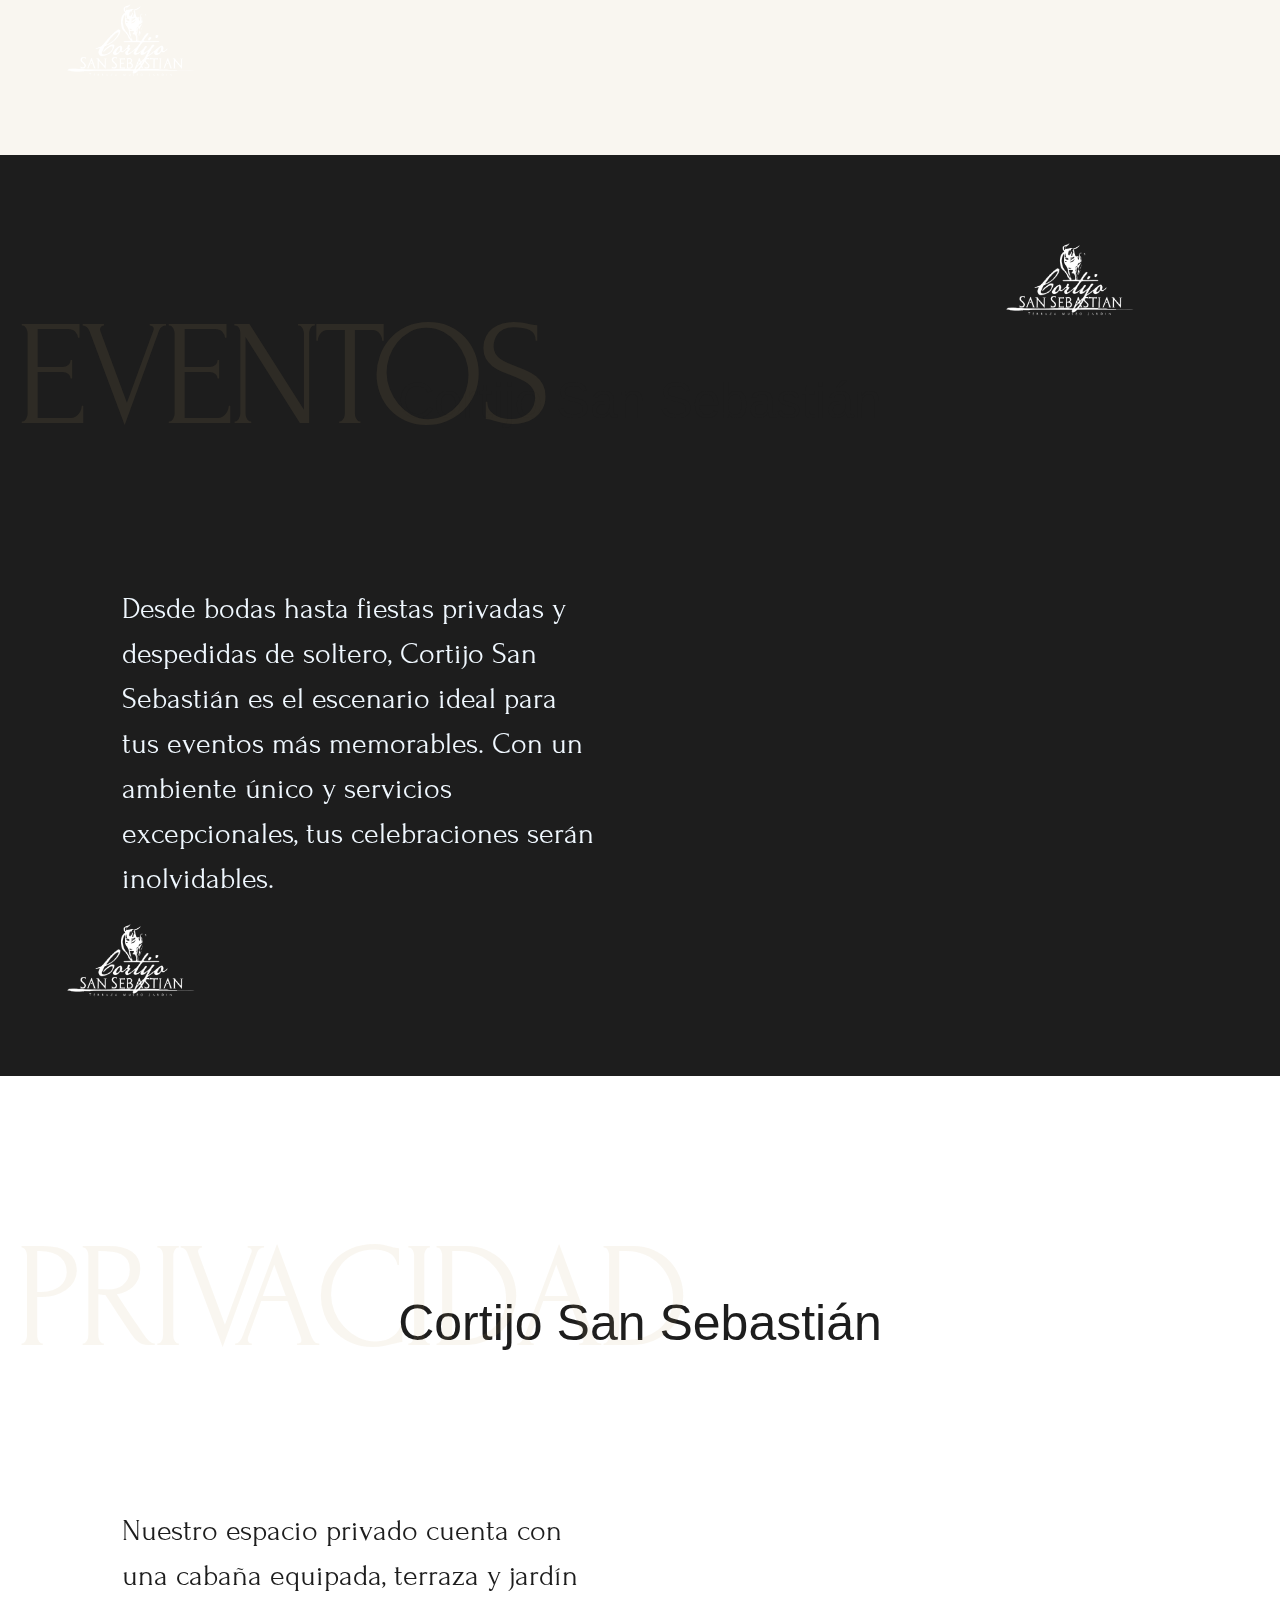
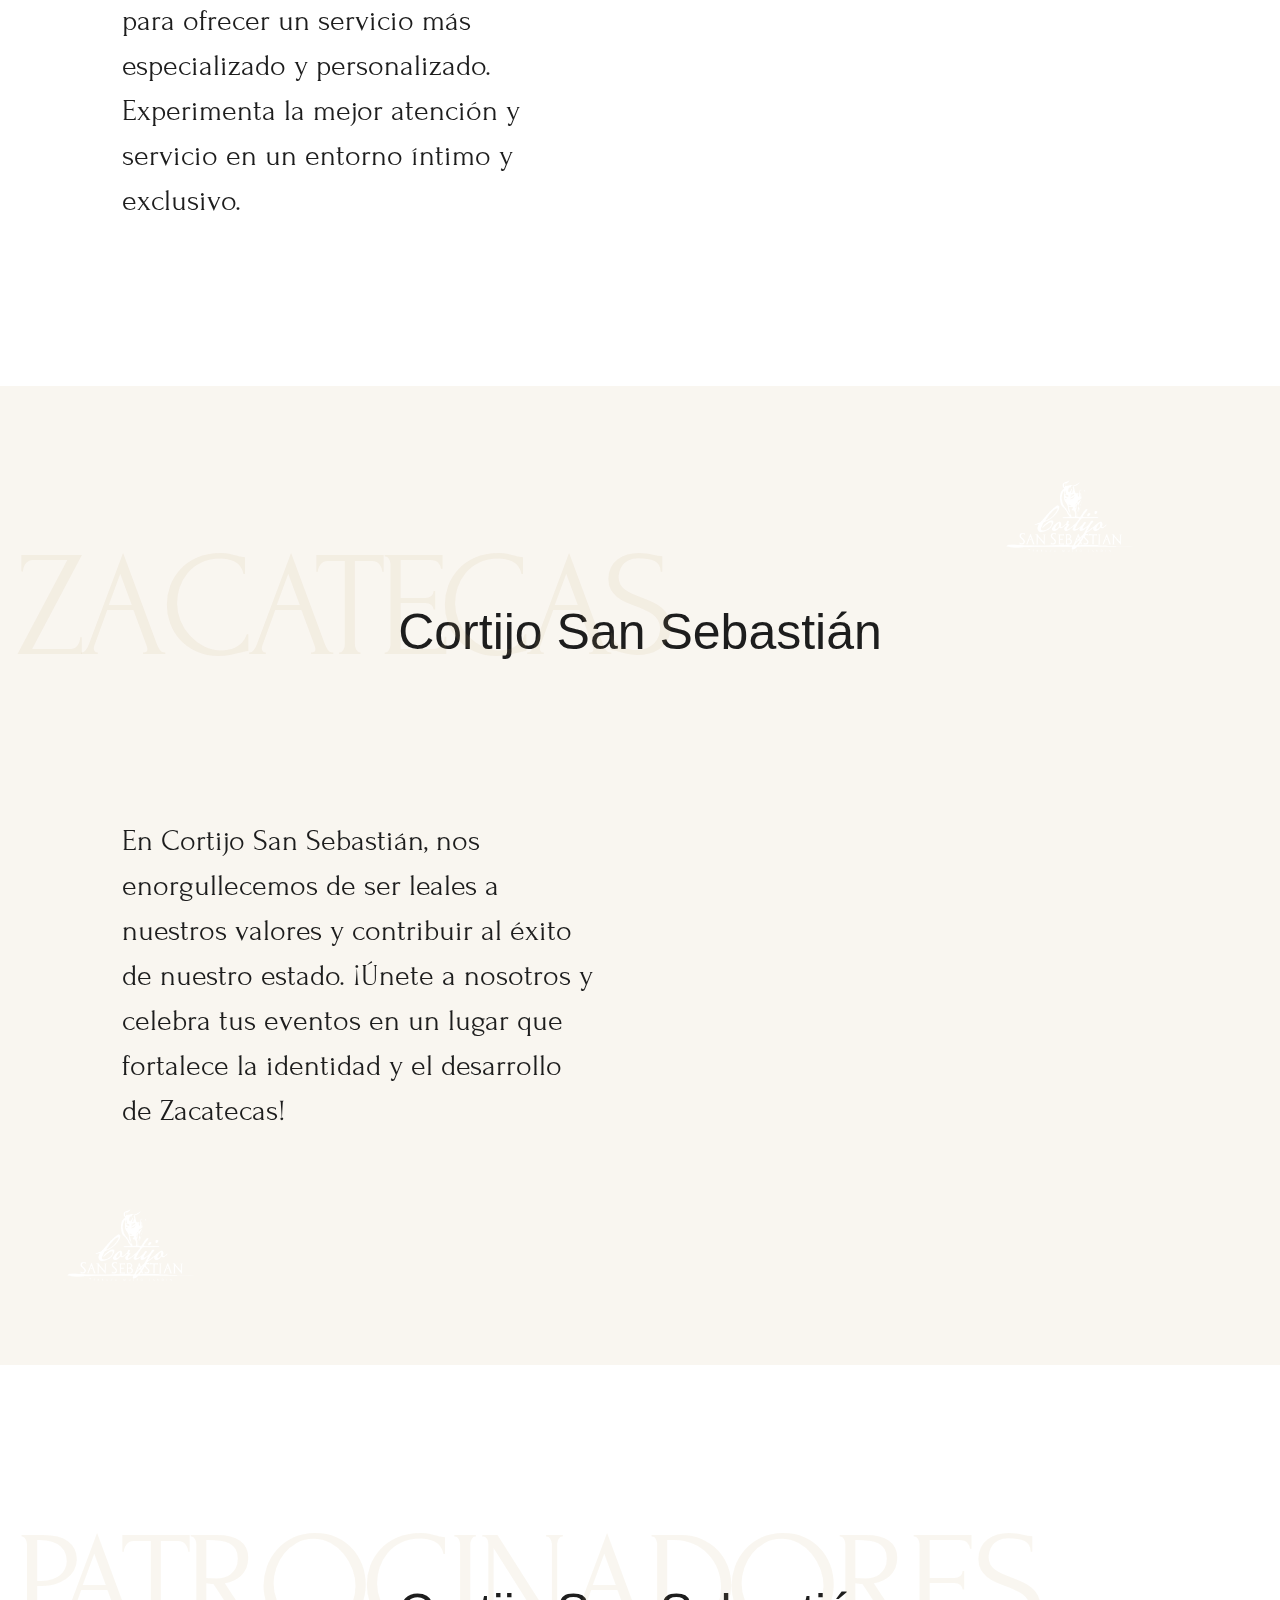
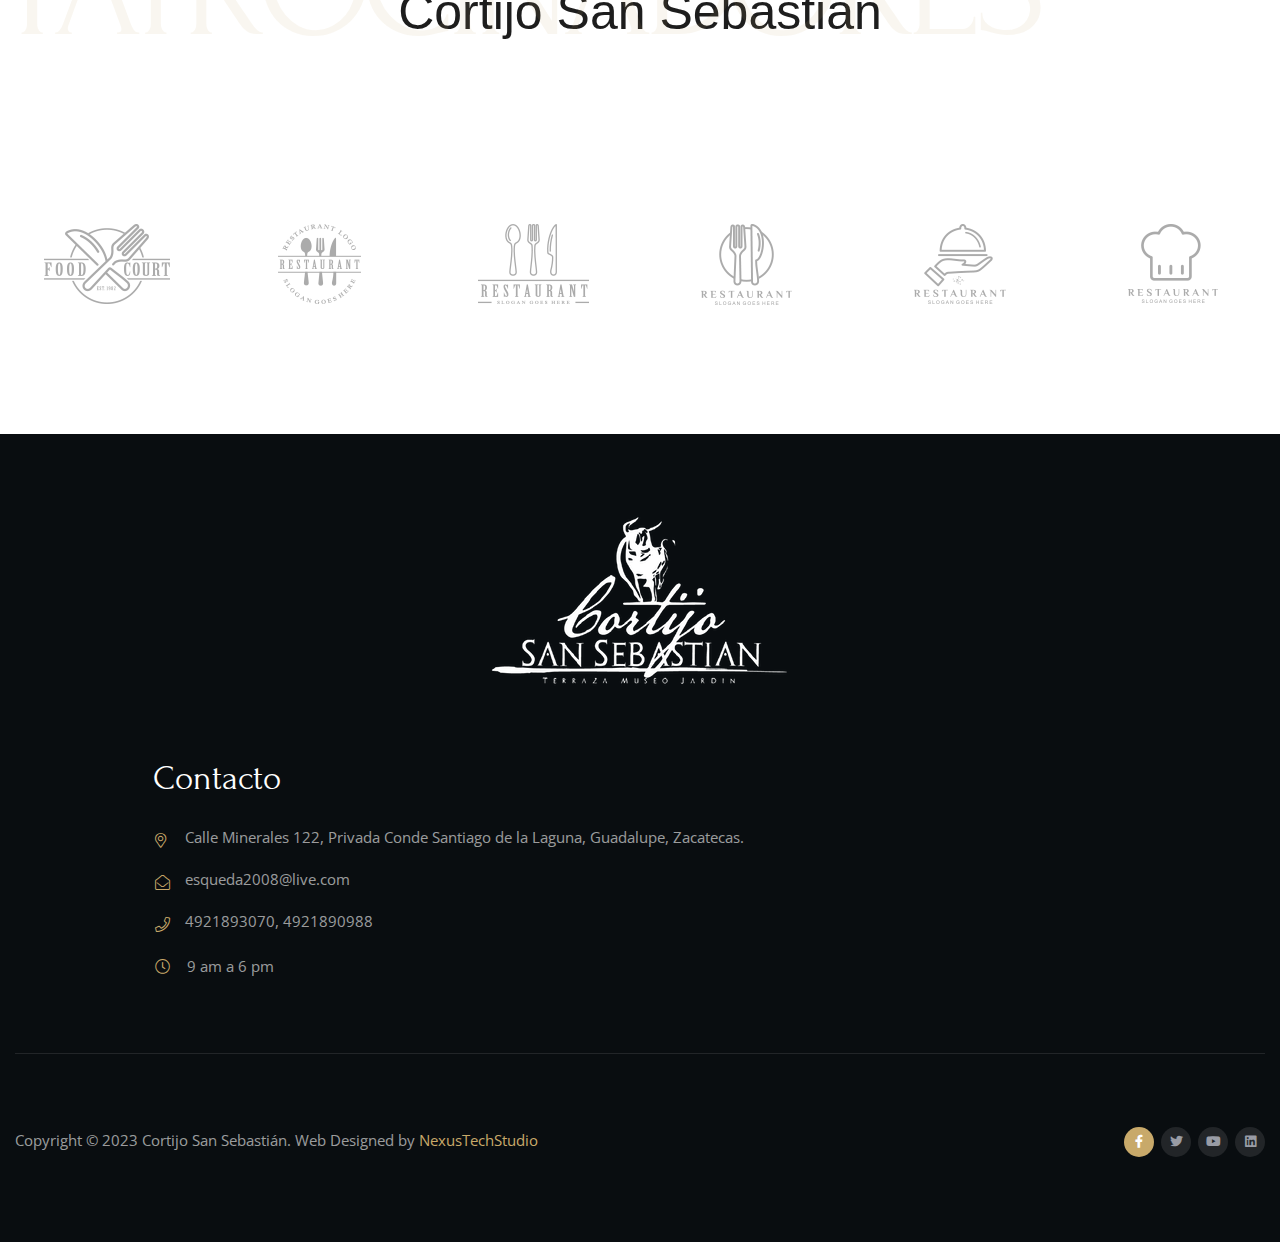
==== commit 93dc5606: "ya casi 99 9 3" ====
--- a/index.html
+++ b/index.html
@@ -59,10 +59,10 @@
 											<a href="#">Inicio</a>
 										</li>
 										<li class="menu-item ">
-											<a href="about.html">Experiencia CSS</a>
+											<a href="#inolvidable">Lo inolvidable CSS</a>
 										</li>
 										<li class="menu-item ">
-											<a href="contact.html">Contact</a>
+											<a href="#experiencia">Experiencia CSS</a>
 										</li>
 									</ul>
 						</nav><!-- /#main-nav -->     
@@ -115,7 +115,7 @@
 				</div>
 			</section>	
 			<!-- page-title -->
-
+			<span id="inolvidable"></span>
 			<!-- best category -->
 			<section class="tf-section wrap-category">
 				<div class="overlay-bg-style01"></div>
@@ -127,7 +127,7 @@
 									<h2 class="heading-bg-style">Experiencia</h2>
 								</div>
 								<div class="tf-heading text-center">
-									<h4 class="tf-title wow zoomIn animated" data-wow-delay="0.3ms" data-wow-duration="1200ms">Experimenta lo inolviodable</h4>
+									<h4 class="tf-title wow zoomIn animated" data-wow-delay="0.3ms" data-wow-duration="1200ms">Experimenta lo inolvidable</h4>
 									<p class="tf-sub-heading texto">Cortijo San Sebastián</p>
 								</div>
 							</div>
@@ -140,23 +140,23 @@
 											<i class="flaticon-quotation"></i>
 										</div>
 										<h6 class="heading">
-											Terraza
+											Reuniones
 										</h6>
 										<div class="btn-icon-box">
-											<a class="color-style2" href="our-shop.html"><i class="fal fa-arrow-right"></i></a>
+											<a class="color-style2" href="#reuniones"><i class="fal fa-arrow-right"></i></a>
 										</div>
 									</div>
 								</li>
 								<li class="col-box col-16">
 									<div class="tf-icon-box tf-iconbox-category wow fadeInUp animated" data-wow-delay="0.3ms" data-wow-duration="700ms">
 										<div class="icon-wrap margin-bt-2">
-											<i class="flaticon-drink"></i>
+											<i class="flaticon-quotation"></i>
 										</div>
 										<h6 class="heading">
-											Experiencia
+											Innovación
 										</h6>
 										<div class="btn-icon-box">
-											<a class="color-style2" href="our-shop.html"><i class="fal fa-arrow-right"></i></a>
+											<a class="color-style2" href="#innovacion"><i class="fal fa-arrow-right"></i></a>
 										</div>
 									</div>
 								</li>
@@ -166,49 +166,49 @@
 											<i class="flaticon-quotation"></i>
 										</div>
 										<h6 class="heading">
-											Eventos
+											Historia
 										</h6>
 										<div class="btn-icon-box">
-											<a class="color-style2" href="our-shop.html"><i class="fal fa-arrow-right"></i></a>
+											<a class="color-style2" href="#historia"><i class="fal fa-arrow-right"></i></a>
 										</div>
 									</div>
 								</li>
 								<li class="col-box col-16">
 									<div class="tf-icon-box tf-iconbox-category wow fadeInUp animated" data-wow-delay="0.3ms" data-wow-duration="1100ms">
 										<div class="icon-wrap margin-bt-2">
-											<i class="bi bi-calendar2-event"></i>
+											<i class="flaticon-quotation"></i>
 										</div>
 										<h6 class="heading">
-											Especiales
+											Experiencia
 										</h6>
 										<div class="btn-icon-box">
-											<a class="color-style2" href="our-shop.html"><i class="fal fa-arrow-right"></i></a>
+											<a class="color-style2" href="#experiencia"><i class="fal fa-arrow-right"></i></a>
 										</div>
 									</div>
 								</li>
 								<li class="col-box col-16">
 									<div class="tf-icon-box tf-iconbox-category wow fadeInUp animated" data-wow-delay="0.3ms" data-wow-duration="1300ms">
 										<div class="icon-wrap margin-bt-2">									
-											<i class="bi bi-signal"></i>
+											<i class="flaticon-quotation"></i>
 										</div>
 										<h6 class="heading">
-											Festivales
+											Zacatecas
 										</h6>
 										<div class="btn-icon-box">
-											<a class="color-style2" href="our-shop.html"><i class="fal fa-arrow-right"></i></a>
+											<a class="color-style2" href="#zacatecas"><i class="fal fa-arrow-right"></i></a>
 										</div>
 									</div>
 								</li>
 								<li class="col-box col-16">
 									<div class="tf-icon-box tf-iconbox-category wow fadeInUp animated" data-wow-delay="0.3ms" data-wow-duration="1500ms">
 										<div class="icon-wrap margin-bt-2">
-											<i class="bi bi-image-fill"></i>
+											<i class="flaticon-quotation"></i>
 										</div>
 										<h6 class="heading">
-											Fotografías
+											Patrocinadores
 										</h6>
 										<div class="btn-icon-box">
-											<a class="color-style2" href="our-shop.html"><i class="fal fa-arrow-right"></i></a>
+											<a class="color-style2" href="#patrocinadores"><i class="fal fa-arrow-right"></i></a>
 										</div>
 									</div>
 								</li>
@@ -254,6 +254,7 @@
 								<div class="tf-heading-bg color-style1 cleafix">
 									<h2 class="heading-bg-style">Reuniones</h2>
 								</div>
+								<span id="reuniones"></span>
 								<div class="tf-heading text-center">
 									<h4 class="tf-title wow zoomIn animated" data-wow-delay="0.3ms" data-wow-duration="1200ms">Reuniones & Eventos</h4>
 									<p class="tf-sub-heading texto">Cortijo San Sebastián</p>
@@ -281,6 +282,8 @@
 							</div>
 						</div>
 					</div>
+					<span id="innovacion"></span>
+
 					<div class="row">
 						<div class="col-md-12 cleafix">
 							<div class="content-heading-wrap">
@@ -319,6 +322,8 @@
 						</div>
 						<!-- termina -->
 						<!-- inicio -->
+						<span id="historia"></span>
+
 						<div class="col-md-12 cleafix">
 							<div class="content-heading-wrap">
 								<div class="tf-heading-bg color-style1 cleafix">
@@ -355,7 +360,7 @@
 			<!-- about-us -->
 			
 			
-
+			<span id="experiencia"></span>
 			<!-- Gallery -->
 			<section class="tf-section wrap-gallery">
 				<div class="container-fluid">
@@ -868,7 +873,7 @@
 			</section>
 			<!-- TESTIMONIALS -->
 			<!-- TESTIMONIALS -->
-			<section class="tf-section wrap-testimonials bg-style2">
+			<section class="tf-section wrap-testimonials tf-blog">
 				<img class="icon-bg1" src="img/logo.png" width="10%" alt="images">
 				<img class="icon-bg2" src="img/logo.png" width="10%" alt="images">
 				<div class="container-fluid">
@@ -916,58 +921,14 @@
 				</div>
 			</section>
 			<!-- TESTIMONIALS -->
-			<!-- TESTIMONIALS -->
-			<section class="tf-section wrap-testimonials bg-style3">
-				<img class="icon-bg1" src="img/logo.png" width="10%" alt="images">
-				<img class="icon-bg2" src="img/logo.png" width="10%" alt="images">
-				<div class="container-fluid">
-					<div class="row">
-						<div class="col-md-12 cleafix">
-							<div class="content-heading-wrap">
-								<div class="tf-heading-bg cleafix">
-									<h2 class="heading-bg-style ">Eventos</h2>
-								</div>
-								<div class="tf-heading text-center">
-									<h4 class="tf-title wow zoomIn animated" id="colorF" data-wow-delay="0.3ms" data-wow-duration="1200ms">Eventos Especiales</h4>
-									<p class="tf-sub-heading texto">Cortijo San Sebastián</p>
-								</div>
-							</div>
-						</div>
-						<div class="col-md-6">
-							<div class="wrap-testimonials-slider">
-                                <div class="swiper-container carousel">
-                                    <div class="swiper-wrapper">
-                                        <div class="swiper-slide">
-                                            <div class="slider-item testimonials-style">
-                                               </span>
-                                                <p  id="colorF">Desde bodas hasta fiestas privadas y despedidas de soltero, Cortijo San Sebastián es el escenario ideal para tus eventos más memorables. Con un ambiente único y servicios excepcionales, tus celebraciones serán inolvidables.
-												</p>
-                                               
-                                            </div><!-- item-->
-                                        </div>
-										
-                                    </div>
-                                    <!-- <div class="swiper-pagination"></div> -->
-                                </div>
-						
-							</div>
-						</div>
-						<div class="col-md-6">
-							<div class="image-testimonials">
-								<div class="image wow fadeIn animated" data-wow-delay="0.3ms" data-wow-duration="1500ms">
-									<img src="img/cortijo_previos_017.png" alt="images">
-								</div>
-							</div>
-						</div>
-					</div>
-				</div>
-			</section>
-			<!-- TESTIMONIALS -->
+			
 			<!-- TESTIMONIALS -->
 			<section class="tf-section wrap-testimonials bg-style2">
 				<img class="icon-bg1" src="img/logo.png" width="10%" alt="images">
 				<img class="icon-bg2" src="img/logo.png" width="10%" alt="images">
 				<div class="container-fluid">
+					<span id="zacatecas"></span>
+
 					<div class="row">
 						<div class="col-md-12 cleafix">
 							<div class="content-heading-wrap">
@@ -1013,6 +974,8 @@
 			</section>
 			<!-- TESTIMONIALS -->
 			<!-- Blog -->
+			<span id="patrocinadores"></span>
+
 			<section class="tf-section tf-blog">
 				<div class="container-fluid">
 					<div class="row">
@@ -1099,44 +1062,7 @@
 								<a href="index.html"><img src="assets/img/logo/logo2.png" alt="images"></a>
 							</div>
 						</div>
-						<!-- <div class="col-md-2">
-							<div class="widget widget-link widget-footer">
-								<h4 class="widget-title">About</h4>
-								<ul class="widget-list">
-									<li><a href="index.html">Home</a></li>
-									<li><a href="about.html">Our Story</a></li>
-									<li><a href="#">The Setting</a></li>
-									<li><a href="#">The Suites</a></li>
-									<li><a href="our-menu.html">Food Lists</a></li>
-								</ul>
-							</div>														
-						</div>
-						<div class="col-md-2">
-							<div class="widget widget-link widget-Facilities widget-footer">
-								<h4 class="widget-title">Facilities</h4>
-								<ul class="widget-list">
-									<li><a href="#">The Fontus Spa</a></li>
-									<li><a href="#">Experiences</a></li>
-									<li><a href="#">Private Functions</a></li>
-									<li><a href="#">Gallery, Events</a></li>
-									<li><a href="#">Special Offers</a></li>
-								</ul>
-							</div>								
-						</div>
-						<div class="col-md-4 no-pd-right">
-							<div class="widget widget-link widget-Newsletters widget-footer">
-								<h4 class="widget-title">Newsletters</h4>
-								<p>Dolor sit amet consectetur adipiscing elit sed do eiusmod tempor incididunt labore et dolore</p>
-								<form action="#" id="subscribe-form" class="form-subscribe-footer">
-									<div id="subscribe-content" class="footer_input-footer">
-										<input type="Email" id="subscribe-email" class="tb-my-input" placeholder="Enter Email Address" required>
-										<button type="submit" id="subscribe-button" class="button">
-											<i class="far fa-arrow-right"></i>
-										</button>
-									</div>
-								</form>
-							</div>
-						</div> -->
+						
 						<div class="col-md-12 no-pd-left">
 							<div class="widget widget-link widget-contact widget-footer">
 								<h4 class="widget-title">Contacto</h4>
@@ -1189,176 +1115,15 @@
 </body>
 </html>
 
-<!-- Modal -->
-
-<div class="modal fade" id="ftaurino" tabindex="-1" aria-labelledby="exampleModalLabel" aria-hidden="true">
-	<div class="modal-dialog">
-	  <div class="modal-content">
-		<div class="modal-header">
-		  <h4 class="modal-title" id="exampleModalLabel">Festival taurino</h1>
-		  <button type="button" class="btn-close" data-bs-dismiss="modal" aria-label="Close"></button>
-		</div>
-		<div class="modal-body">
-			Aprende a maridar cócteles,
-			vinos, tequilas con deliciosos
-			platillos en nuestro Festival de
-			Vino y Maridaje. Descubre el
-			fascinante mundo del vino y la
-			gastronomía a través de
-			conferencias, degustaciones y
-			maridajes exquisitos.
-		</div>
-		<div class="modal-footer">
-		  <button type="button" class="btn btn-secondary" data-bs-dismiss="modal">Close</button>
-		  <button type="button" class="btn btn-primary">Save changes</button>
-		</div>
-	  </div>
-	</div>
-</div>
-
-<div class="modal fade" id="fmaridaje" tabindex="-1" aria-labelledby="exampleModalLabel" aria-hidden="true">
-	<div class="modal-dialog">
-	  <div class="modal-content">
-		<div class="modal-header">
-		  <h1 class="modal-title fs-5" id="exampleModalLabel">Festival de vino y maridaje </h1>
-		  <button type="button" class="btn-close" data-bs-dismiss="modal" aria-label="Close"></button>
-		</div>
-		<div class="modal-body">
-		  ...
-		</div>
-		<div class="modal-footer">
-		  <button type="button" class="btn btn-secondary" data-bs-dismiss="modal">Close</button>
-		  <button type="button" class="btn btn-primary">Save changes</button>
-		</div>
-	  </div>
-	</div>
-</div>
-
-<div class="modal fade" id="fartesanias" tabindex="-1" aria-labelledby="exampleModalLabel" aria-hidden="true">
-	<div class="modal-dialog">
-	  <div class="modal-content">
-		<div class="modal-header">
-		  <h1 class="modal-title fs-5" id="exampleModalLabel">Exhibición y venta de Artesanías Zacatecanas </h1>
-		  <button type="button" class="btn-close" data-bs-dismiss="modal" aria-label="Close"></button>
-		</div>
-		<div class="modal-body">
-		  ...
-		</div>
-		<div class="modal-footer">
-		  <button type="button" class="btn btn-secondary" data-bs-dismiss="modal">Close</button>
-		  <button type="button" class="btn btn-primary">Save changes</button>
-		</div>
-	  </div>
-	</div>
-</div>
-
-<div class="modal fade" id="fairelibre" tabindex="-1" aria-labelledby="exampleModalLabel" aria-hidden="true">
-	<div class="modal-dialog">
-	  <div class="modal-content">
-		<div class="modal-header">
-		  <h1 class="modal-title fs-5" id="exampleModalLabel">Eventos al aire libre</h1>
-		  <button type="button" class="btn-close" data-bs-dismiss="modal" aria-label="Close"></button>
-		</div>
-		<div class="modal-body">
-		  ...
-		</div>
-		<div class="modal-footer">
-		  <button type="button" class="btn btn-secondary" data-bs-dismiss="modal">Close</button>
-		  <button type="button" class="btn btn-primary">Save changes</button>
-		</div>
-	  </div>
-	</div>
-</div>
-
-<div class="modal fade" id="fmusica" tabindex="-1" aria-labelledby="exampleModalLabel" aria-hidden="true">
-	<div class="modal-dialog">
-	  <div class="modal-content">
-		<div class="modal-header">
-		  <h1 class="modal-title fs-5" id="exampleModalLabel">Música (flamenco, mariachi, etc.)</h1>
-		  <button type="button" class="btn-close" data-bs-dismiss="modal" aria-label="Close"></button>
-		</div>
-		<div class="modal-body">
-		  ...
-		</div>
-		<div class="modal-footer">
-		  <button type="button" class="btn btn-secondary" data-bs-dismiss="modal">Close</button>
-		  <button type="button" class="btn btn-primary">Save changes</button>
-		</div>
-	  </div>
-	</div>
-</div>
-
-<div class="modal fade" id="fgastronomicos" tabindex="-1" aria-labelledby="exampleModalLabel" aria-hidden="true">
-	<div class="modal-dialog">
-	  <div class="modal-content">
-		<div class="modal-header">
-		  <h1 class="modal-title fs-5" id="exampleModalLabel">Festivales Gastronómicos </h1>
-		  <button type="button" class="btn-close" data-bs-dismiss="modal" aria-label="Close"></button>
-		</div>
-		<div class="modal-body">
-		  ...
-		</div>
-		<div class="modal-footer">
-		  <button type="button" class="btn btn-secondary" data-bs-dismiss="modal">Close</button>
-		  <button type="button" class="btn btn-primary">Save changes</button>
-		</div>
-	  </div>
-	</div>
-</div>
-
-<div class="modal fade" id="ftequila" tabindex="-1" aria-labelledby="exampleModalLabel" aria-hidden="true">
-	<div class="modal-dialog">
-	  <div class="modal-content">
-		<div class="modal-header">
-		  <h1 class="modal-title fs-5" id="exampleModalLabel">Festivales del tequila y mezcal </h1>
-		  <button type="button" class="btn-close" data-bs-dismiss="modal" aria-label="Close"></button>
-		</div>
-		<div class="modal-body">
-		  ...
-		</div>
-		<div class="modal-footer">
-		  <button type="button" class="btn btn-secondary" data-bs-dismiss="modal">Close</button>
-		  <button type="button" class="btn btn-primary">Save changes</button>
-		</div>
-	  </div>
-	</div>
-</div>
-
-<div class="modal fade" id="fpirotecnicos" tabindex="-1" aria-labelledby="exampleModalLabel" aria-hidden="true">
-	<div class="modal-dialog">
-	  <div class="modal-content">
-		<div class="modal-header">
-		  <h1 class="modal-title fs-5" id="exampleModalLabel">Fuegos pirotécnicos</h1>
-		  <button type="button" class="btn-close" data-bs-dismiss="modal" aria-label="Close"></button>
-		</div>
-		<div class="modal-body">
-		  ...
-		</div>
-		<div class="modal-footer">
-		  <button type="button" class="btn btn-secondary" data-bs-dismiss="modal">Close</button>
-		  <button type="button" class="btn btn-primary">Save changes</button>
-		</div>
-	  </div>
-	</div>
-</div>
-  
-
-<div class="modal fade" id="fmaseventos" tabindex="-1" aria-labelledby="exampleModalLabel" aria-hidden="true">
-	<div class="modal-dialog">
-	  <div class="modal-content">
-		<div class="modal-header">
-		  <h1 class="modal-title fs-5" id="exampleModalLabel">Más eventos...</h1>
-		  <button type="button" class="btn-close" data-bs-dismiss="modal" aria-label="Close"></button>
-		</div>
-		<div class="modal-body">
-		  ...
-		</div>
-		<div class="modal-footer">
-		  <button type="button" class="btn btn-secondary" data-bs-dismiss="modal">Close</button>
-		  <button type="button" class="btn btn-primary">Save changes</button>
-		</div>
-	  </div>
-	</div>
-</div>
-  
-
+<script>
+	$("a[href^='#']").click(function(e) {
+		e.preventDefault();
+		
+		var position = $($(this).attr("href")).offset().top;
+	
+		$("body, html").animate({
+			scrollTop: position
+		} /* speed */ );
+	});
+	
+</script>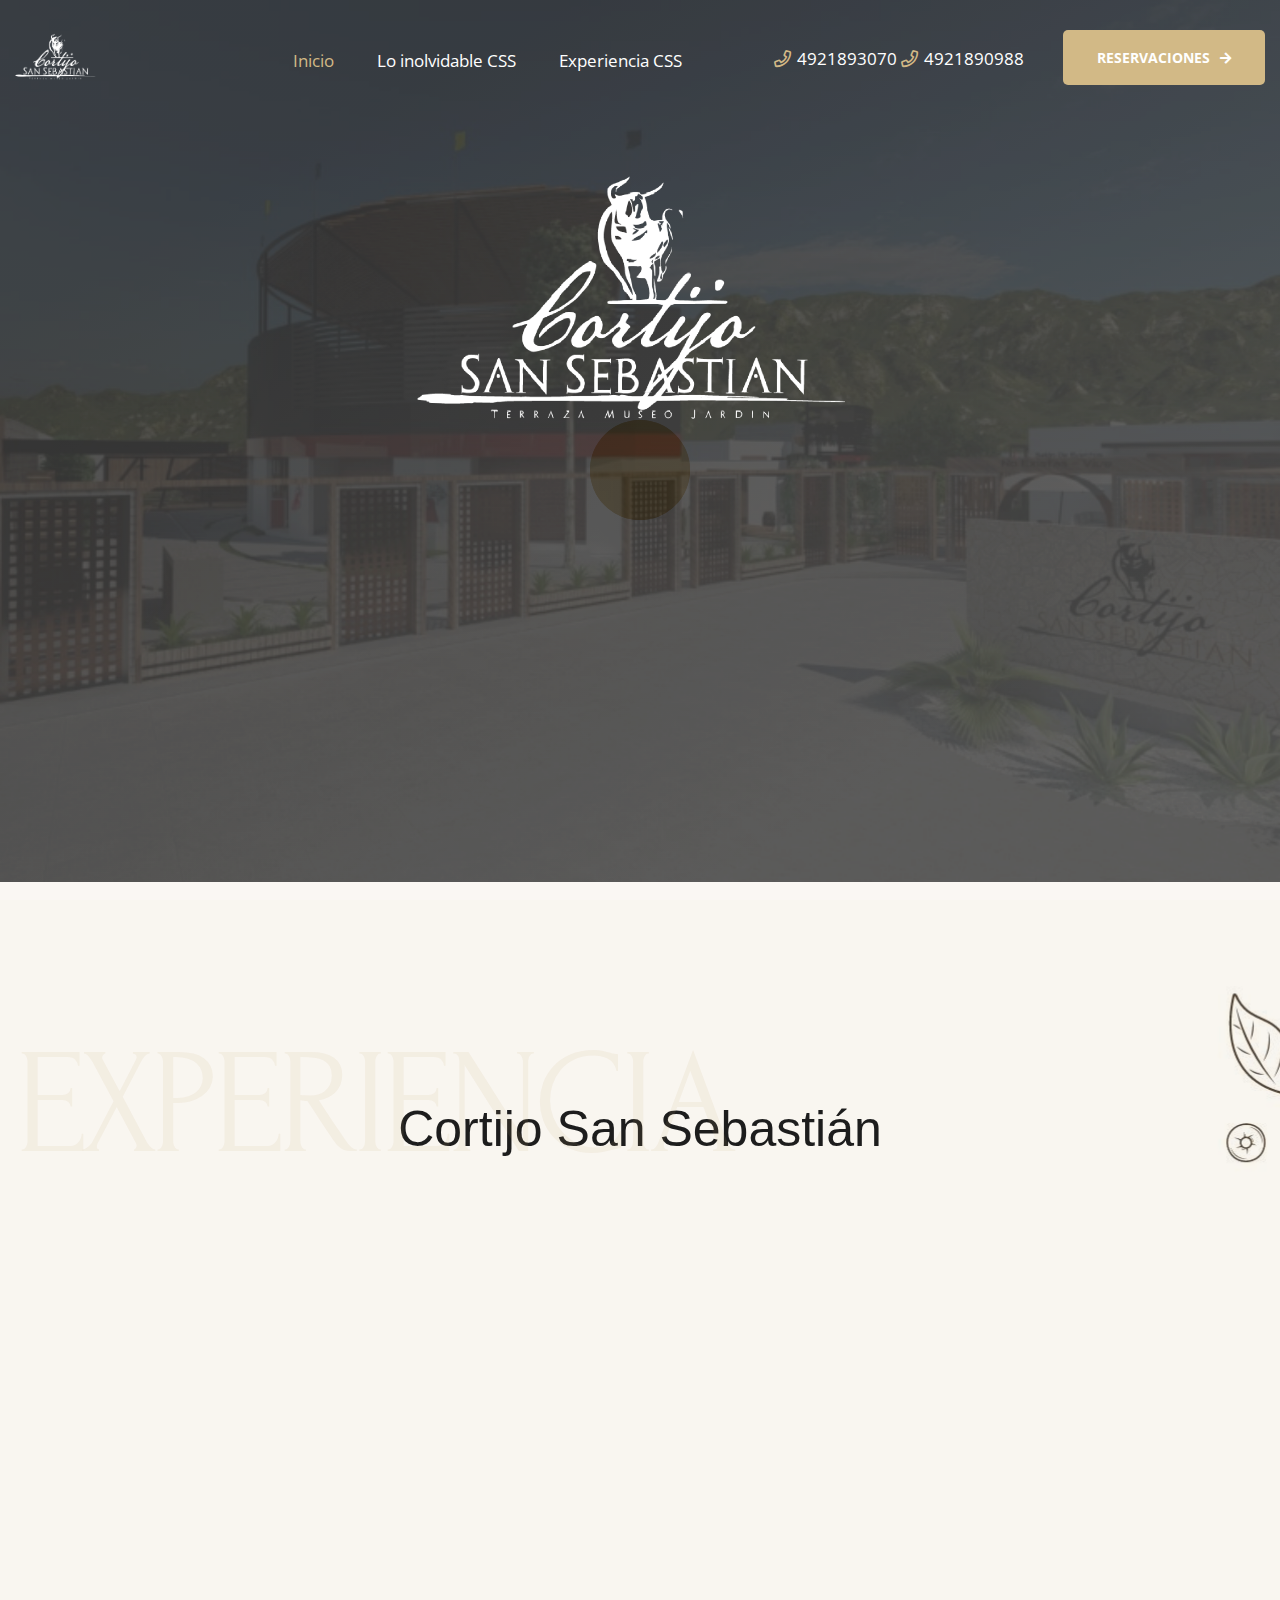
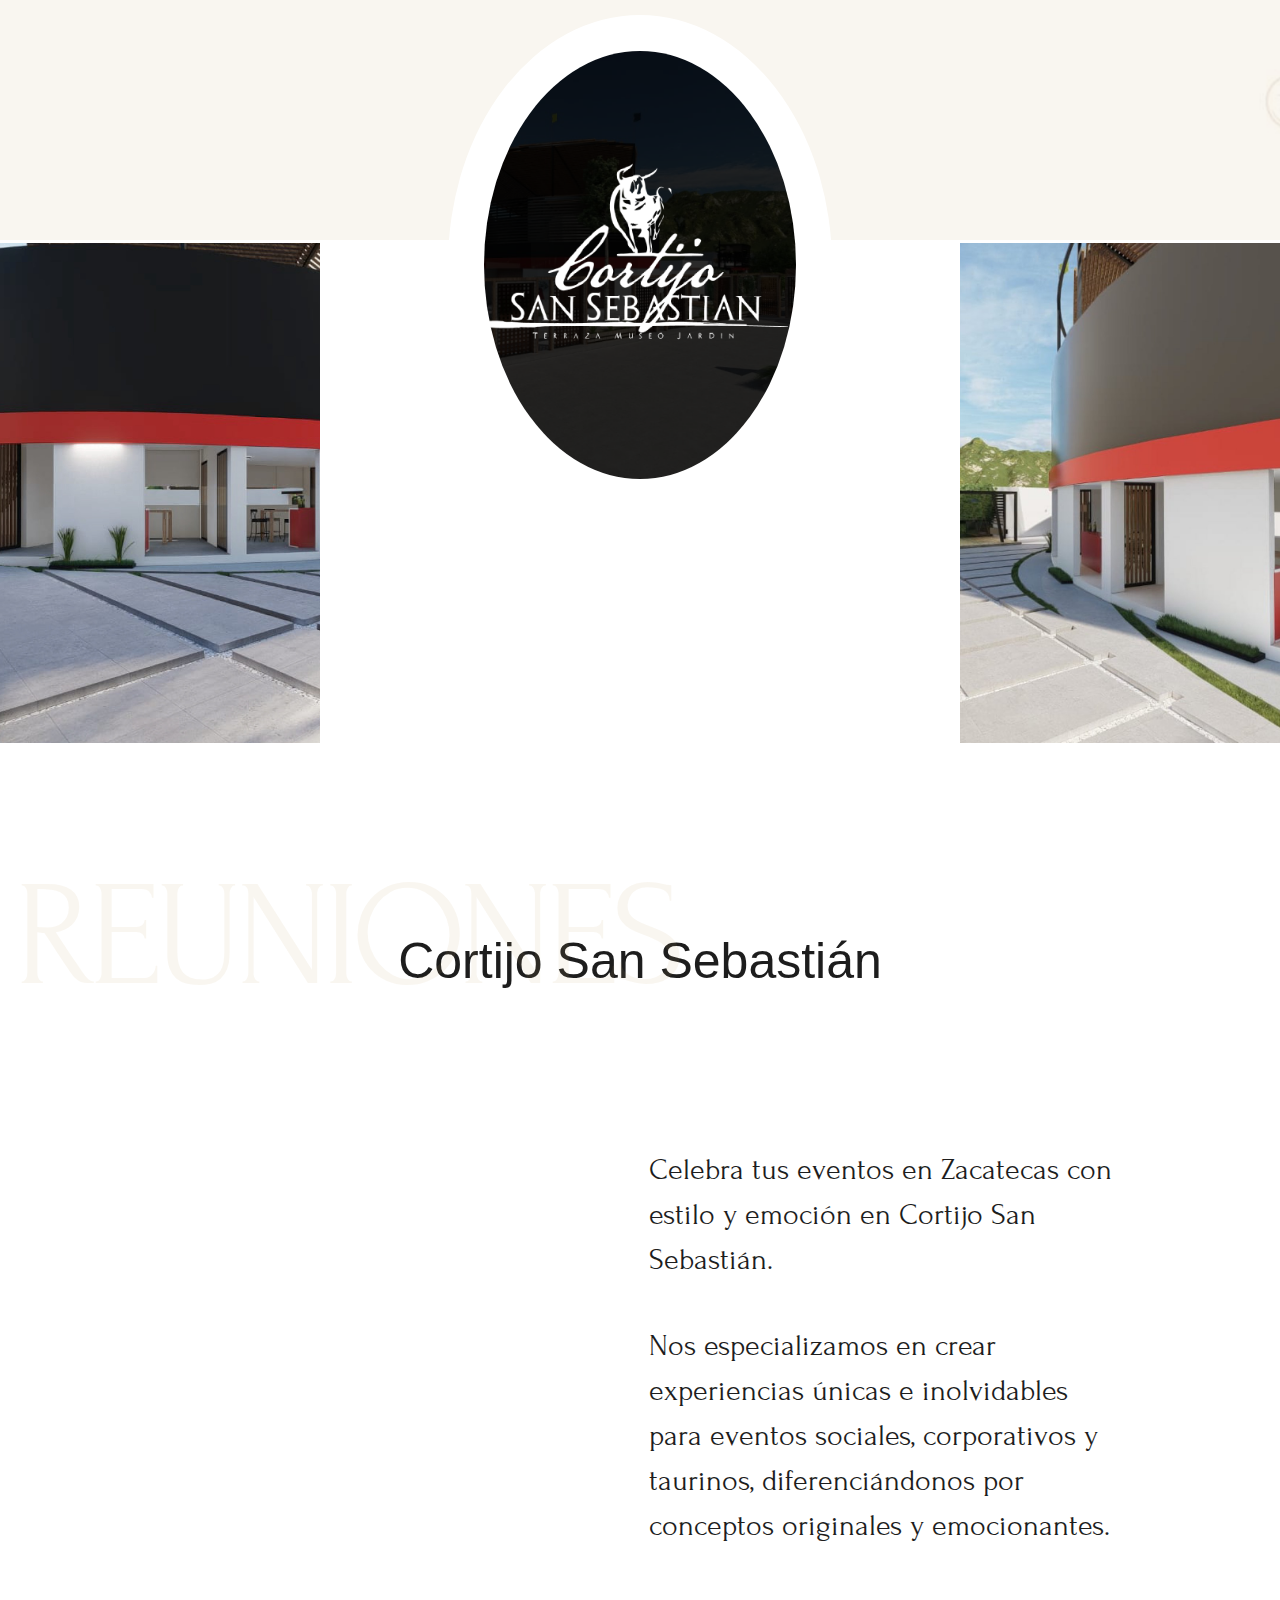
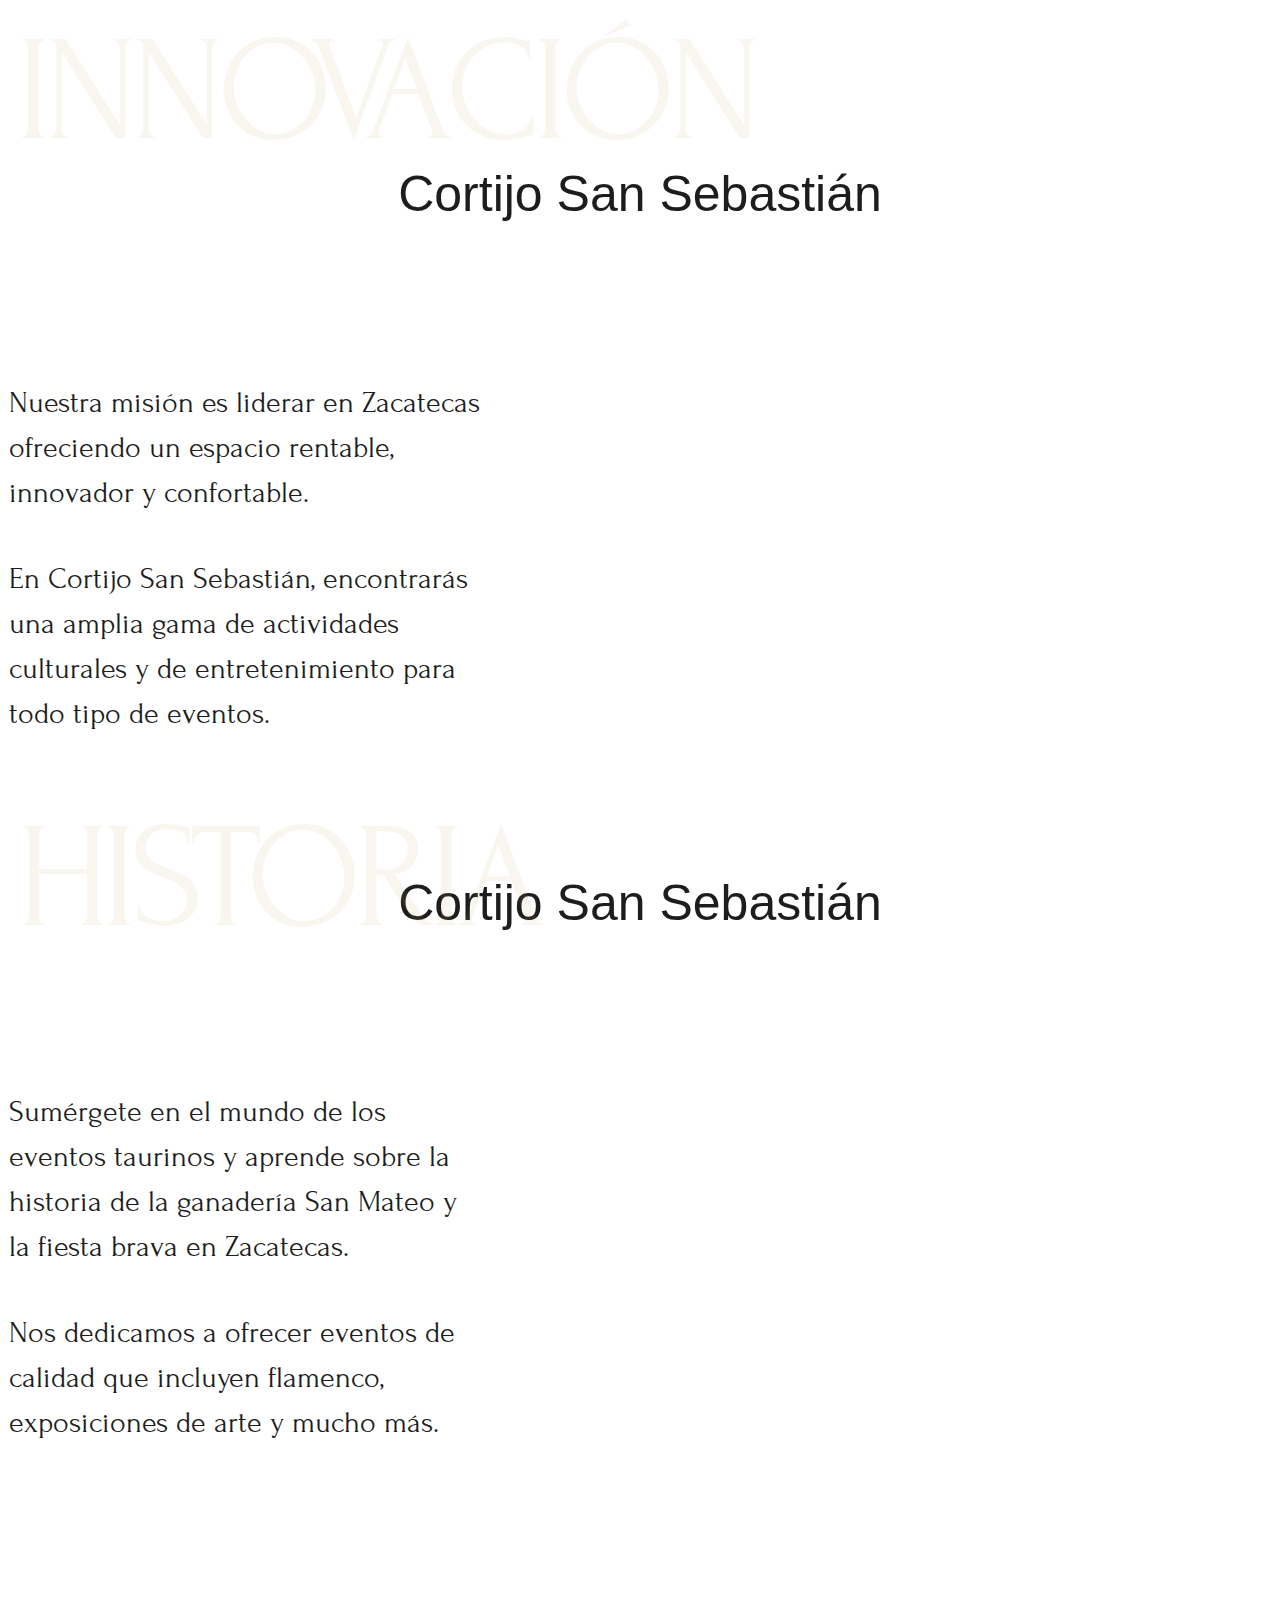
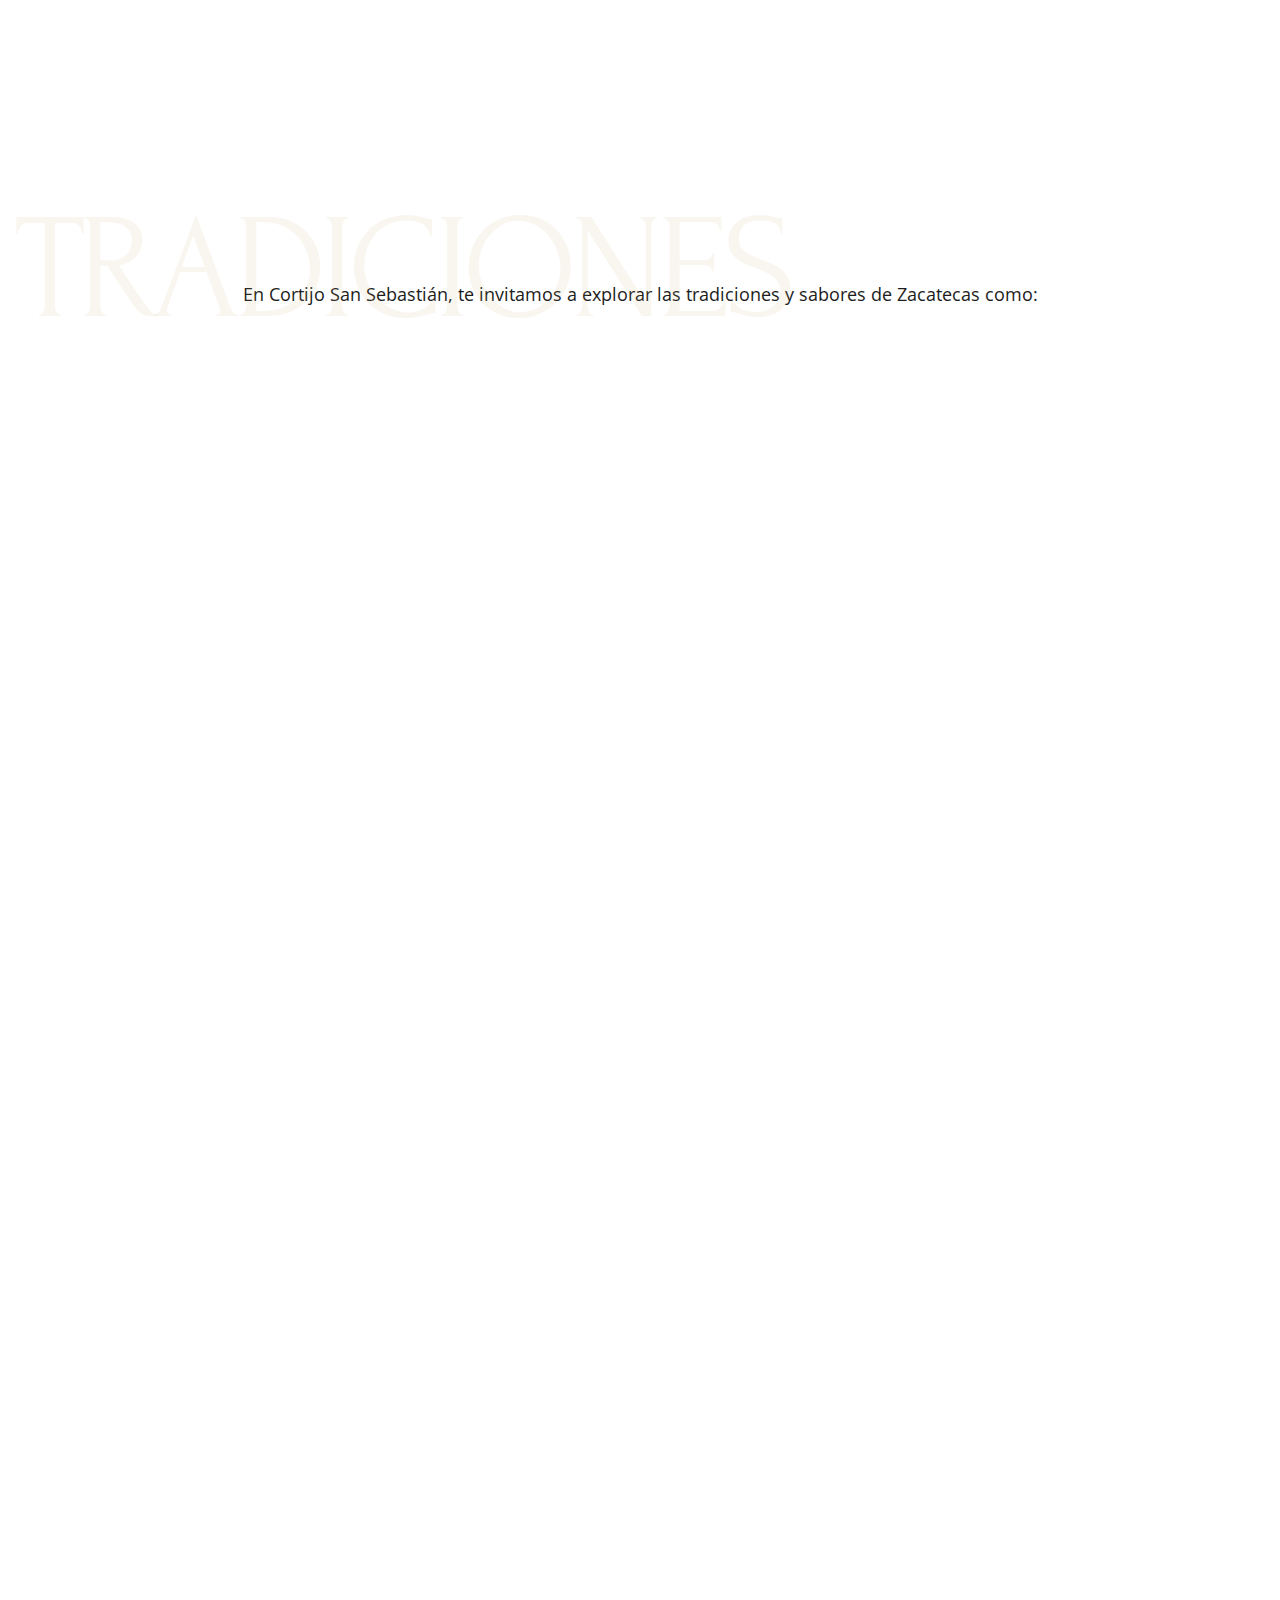
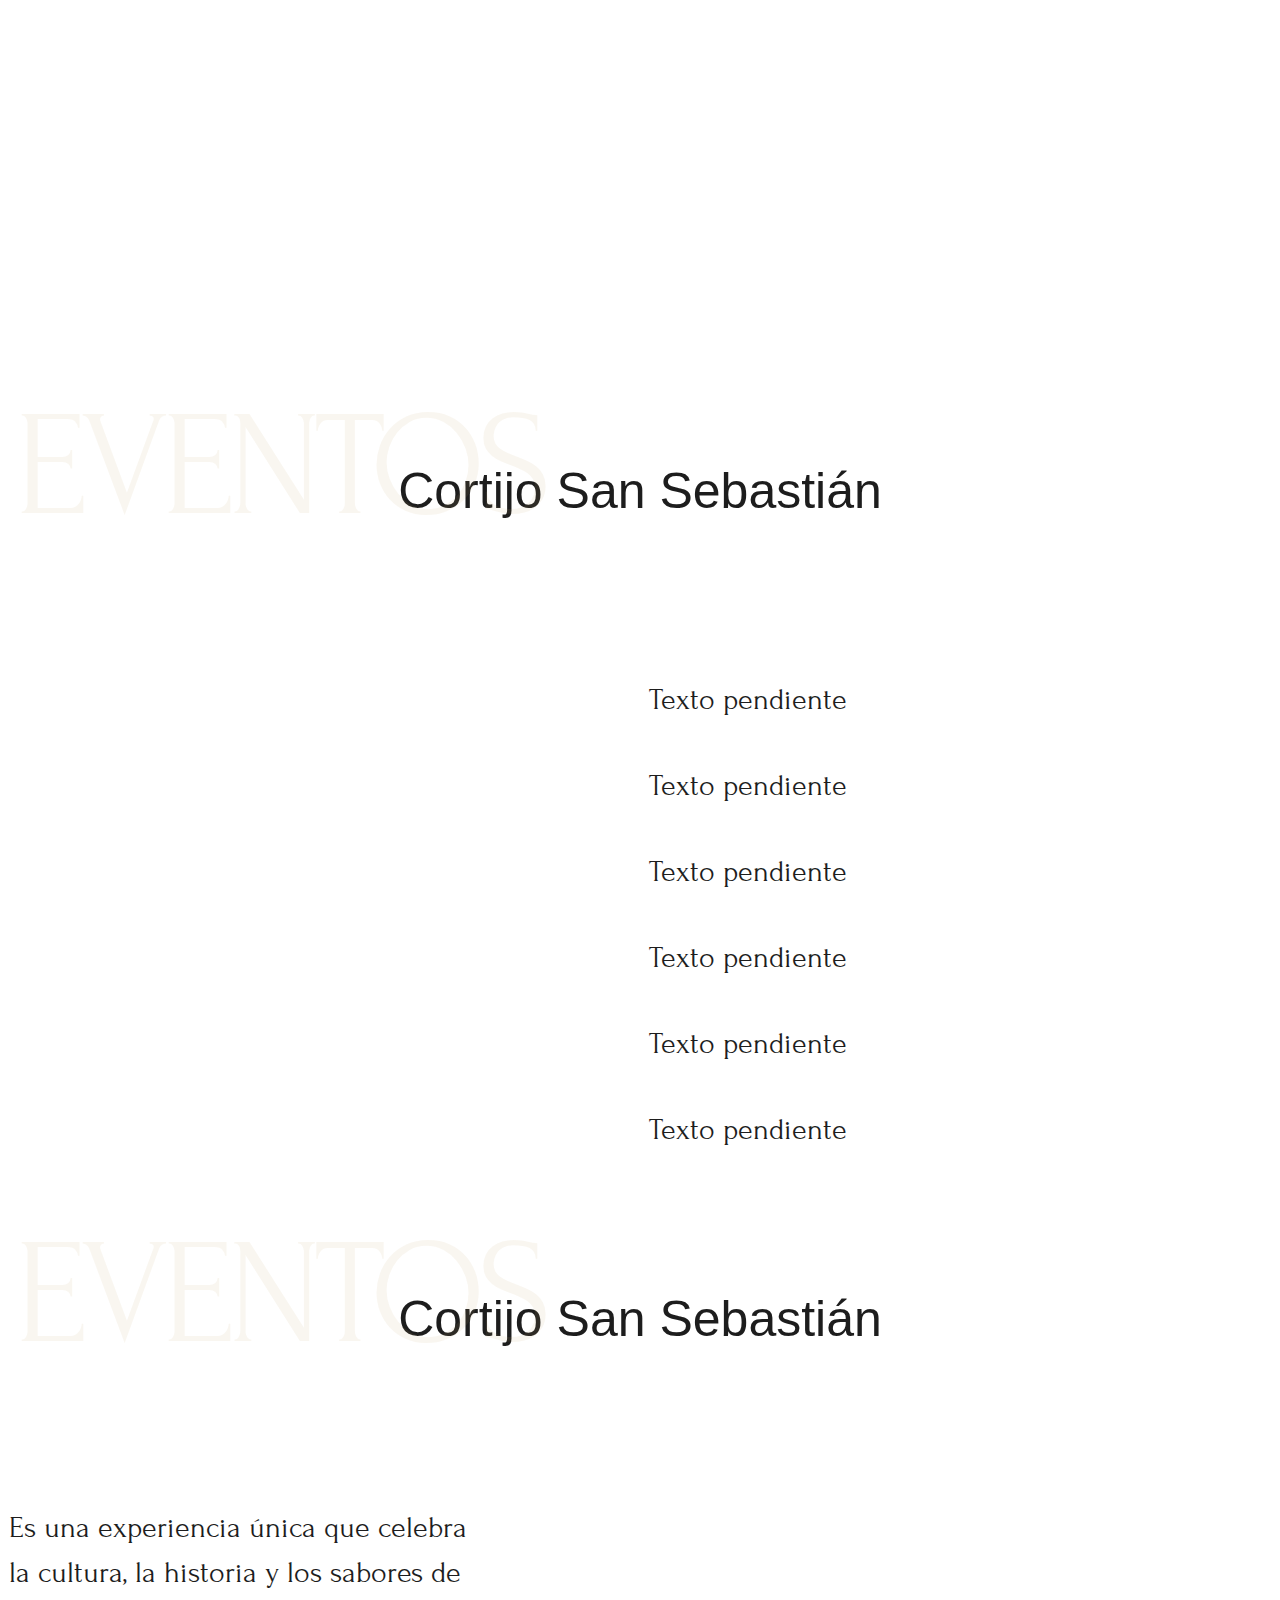
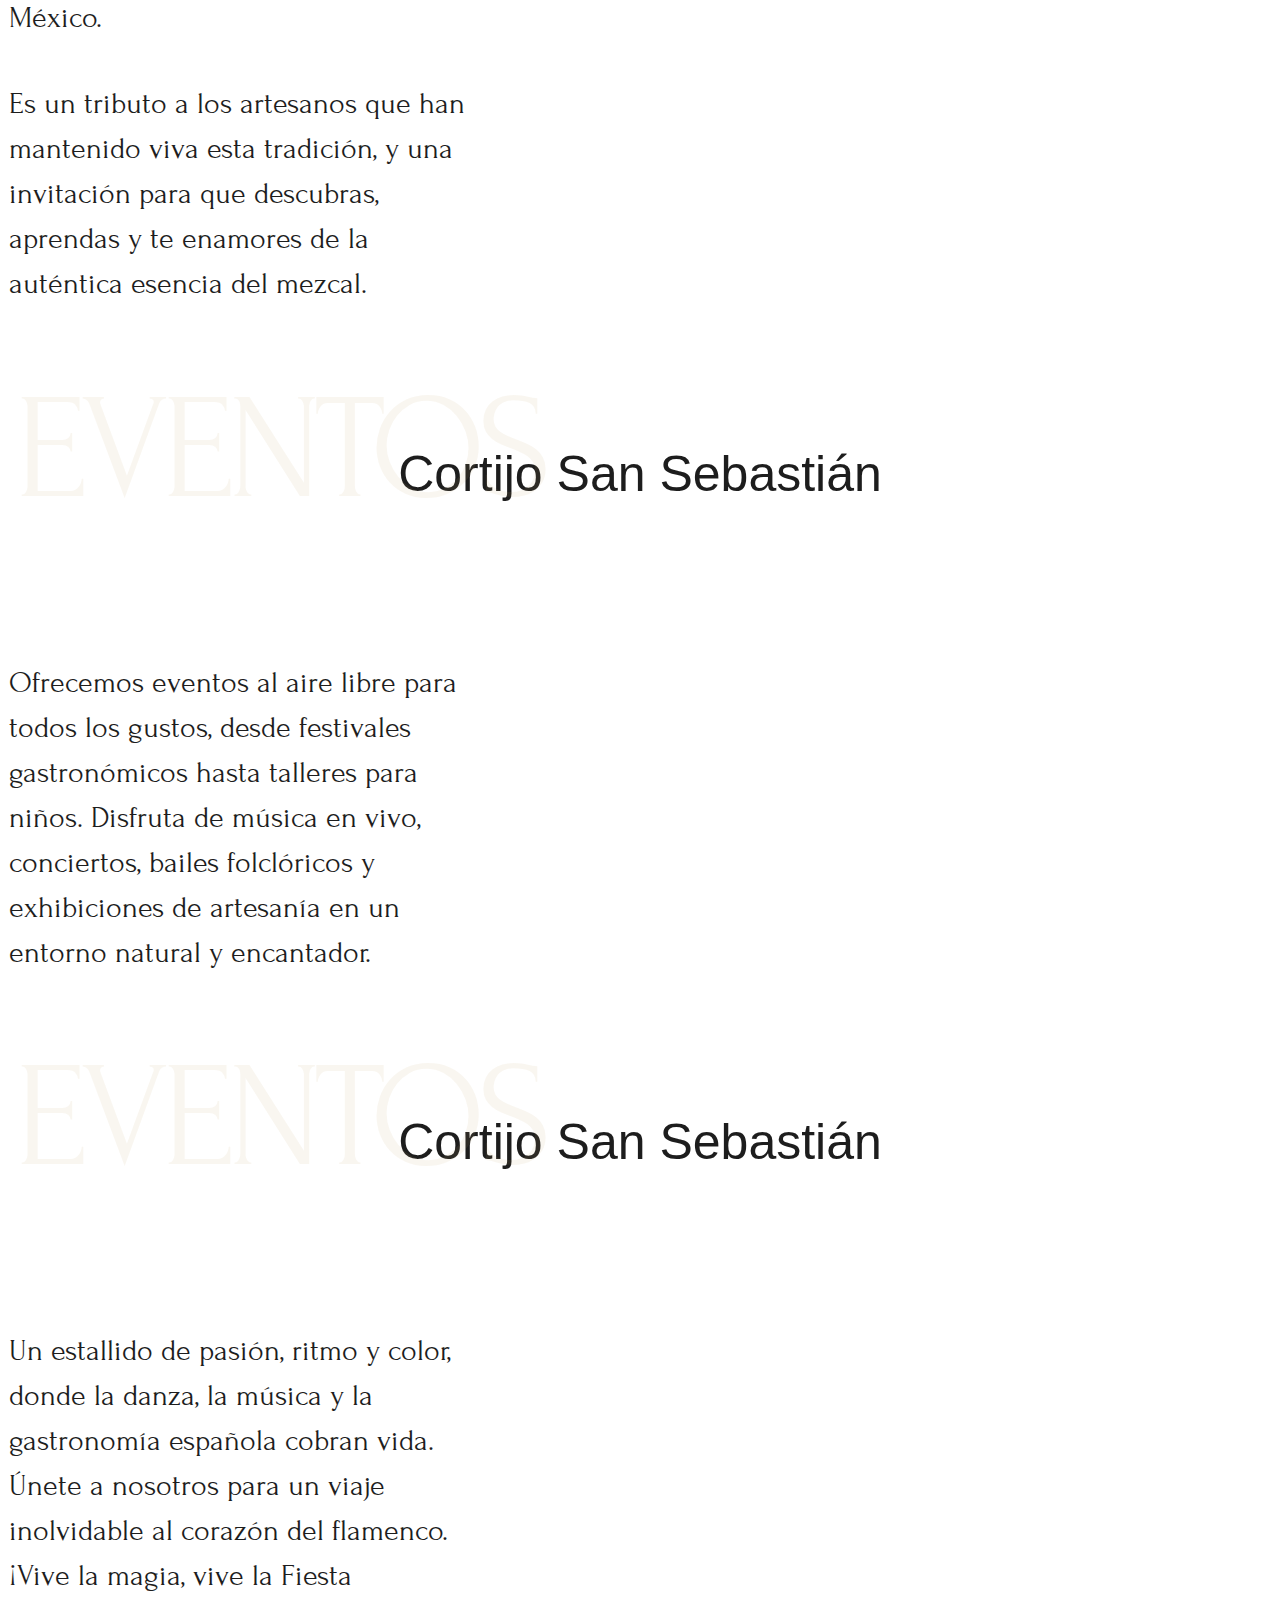
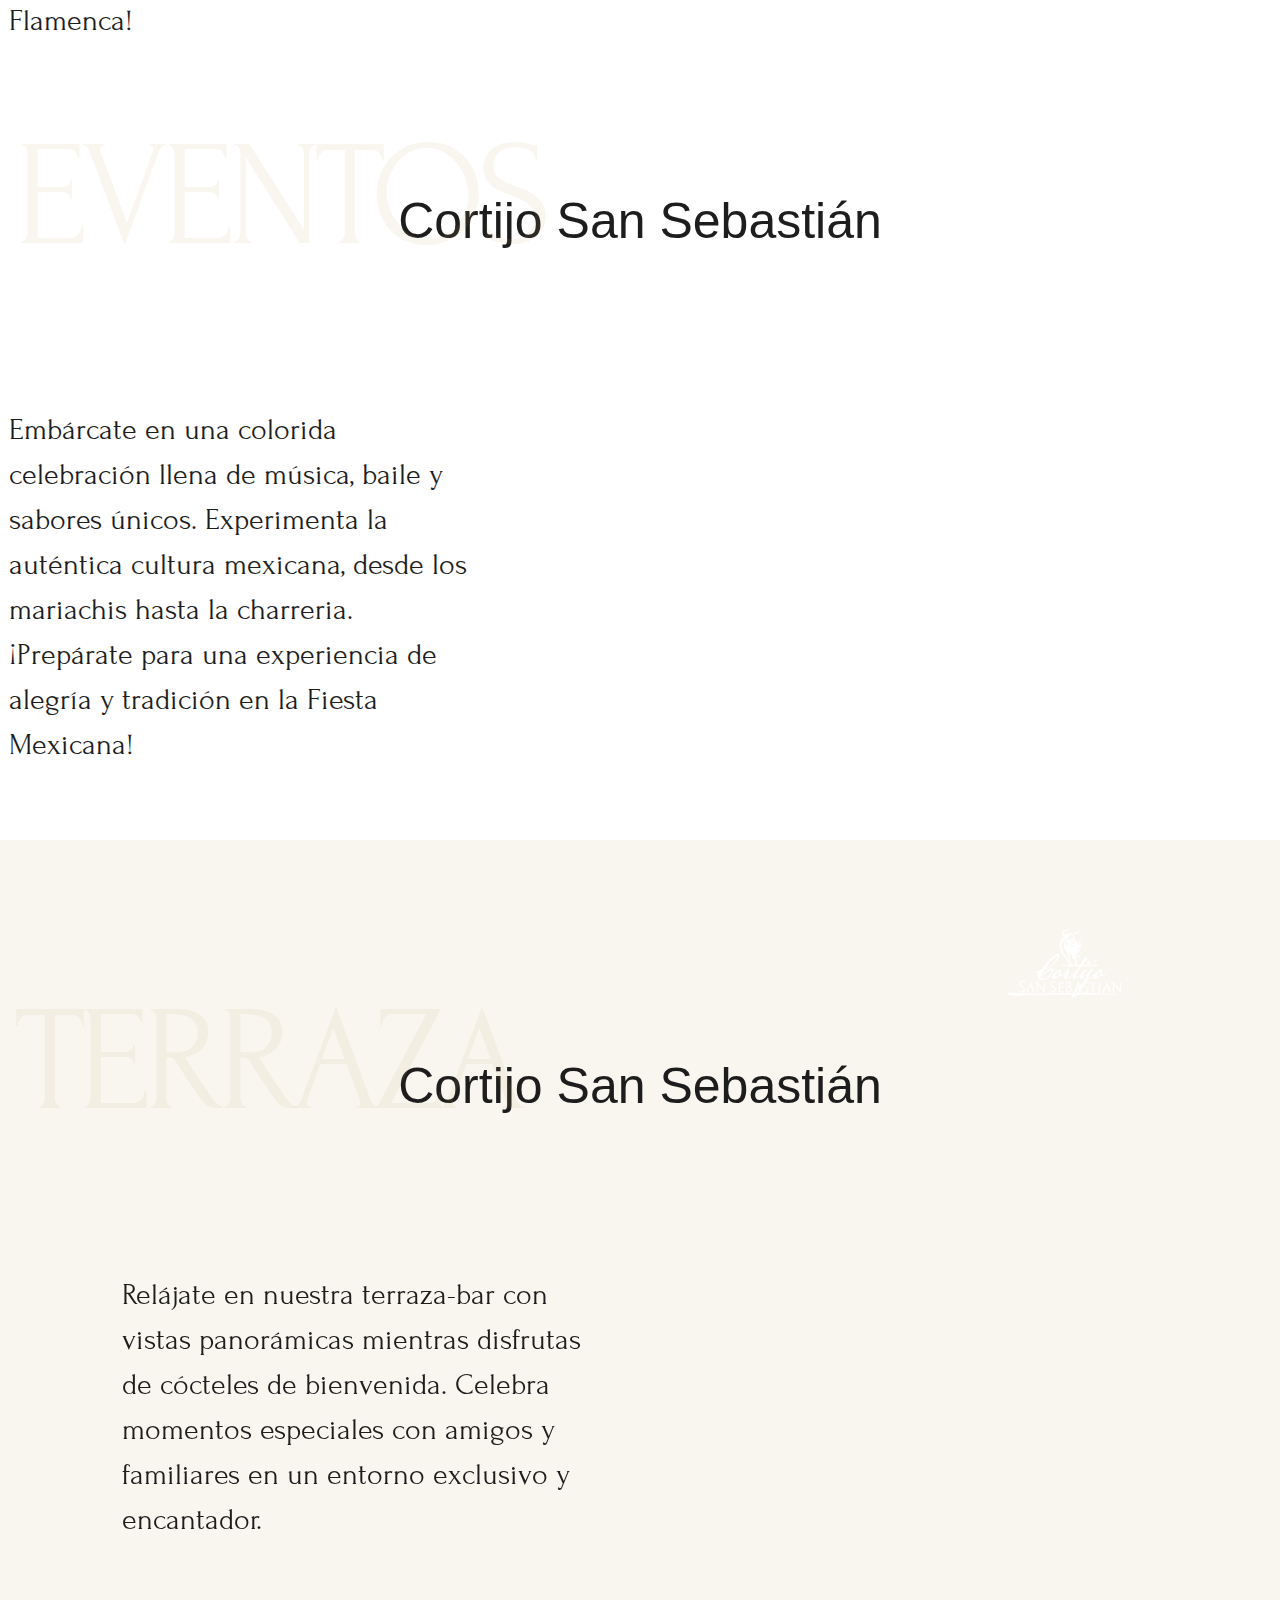
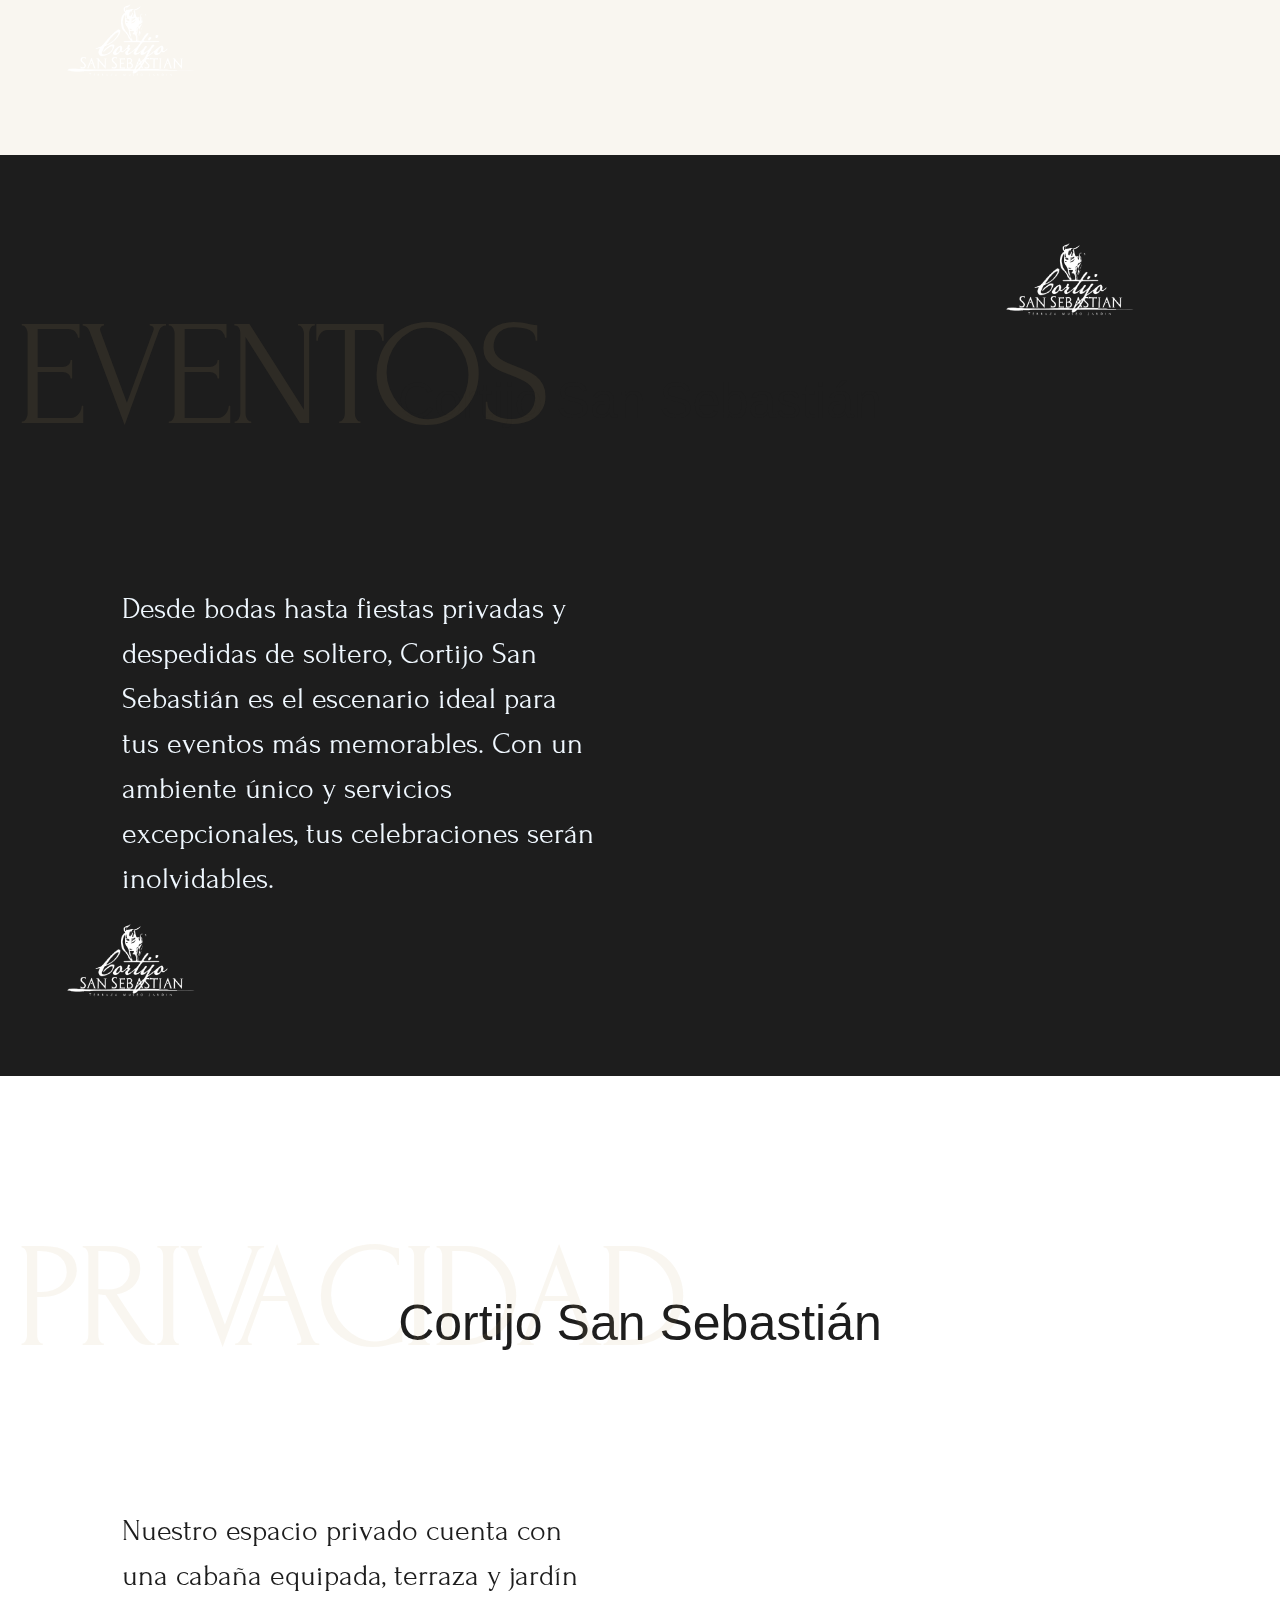
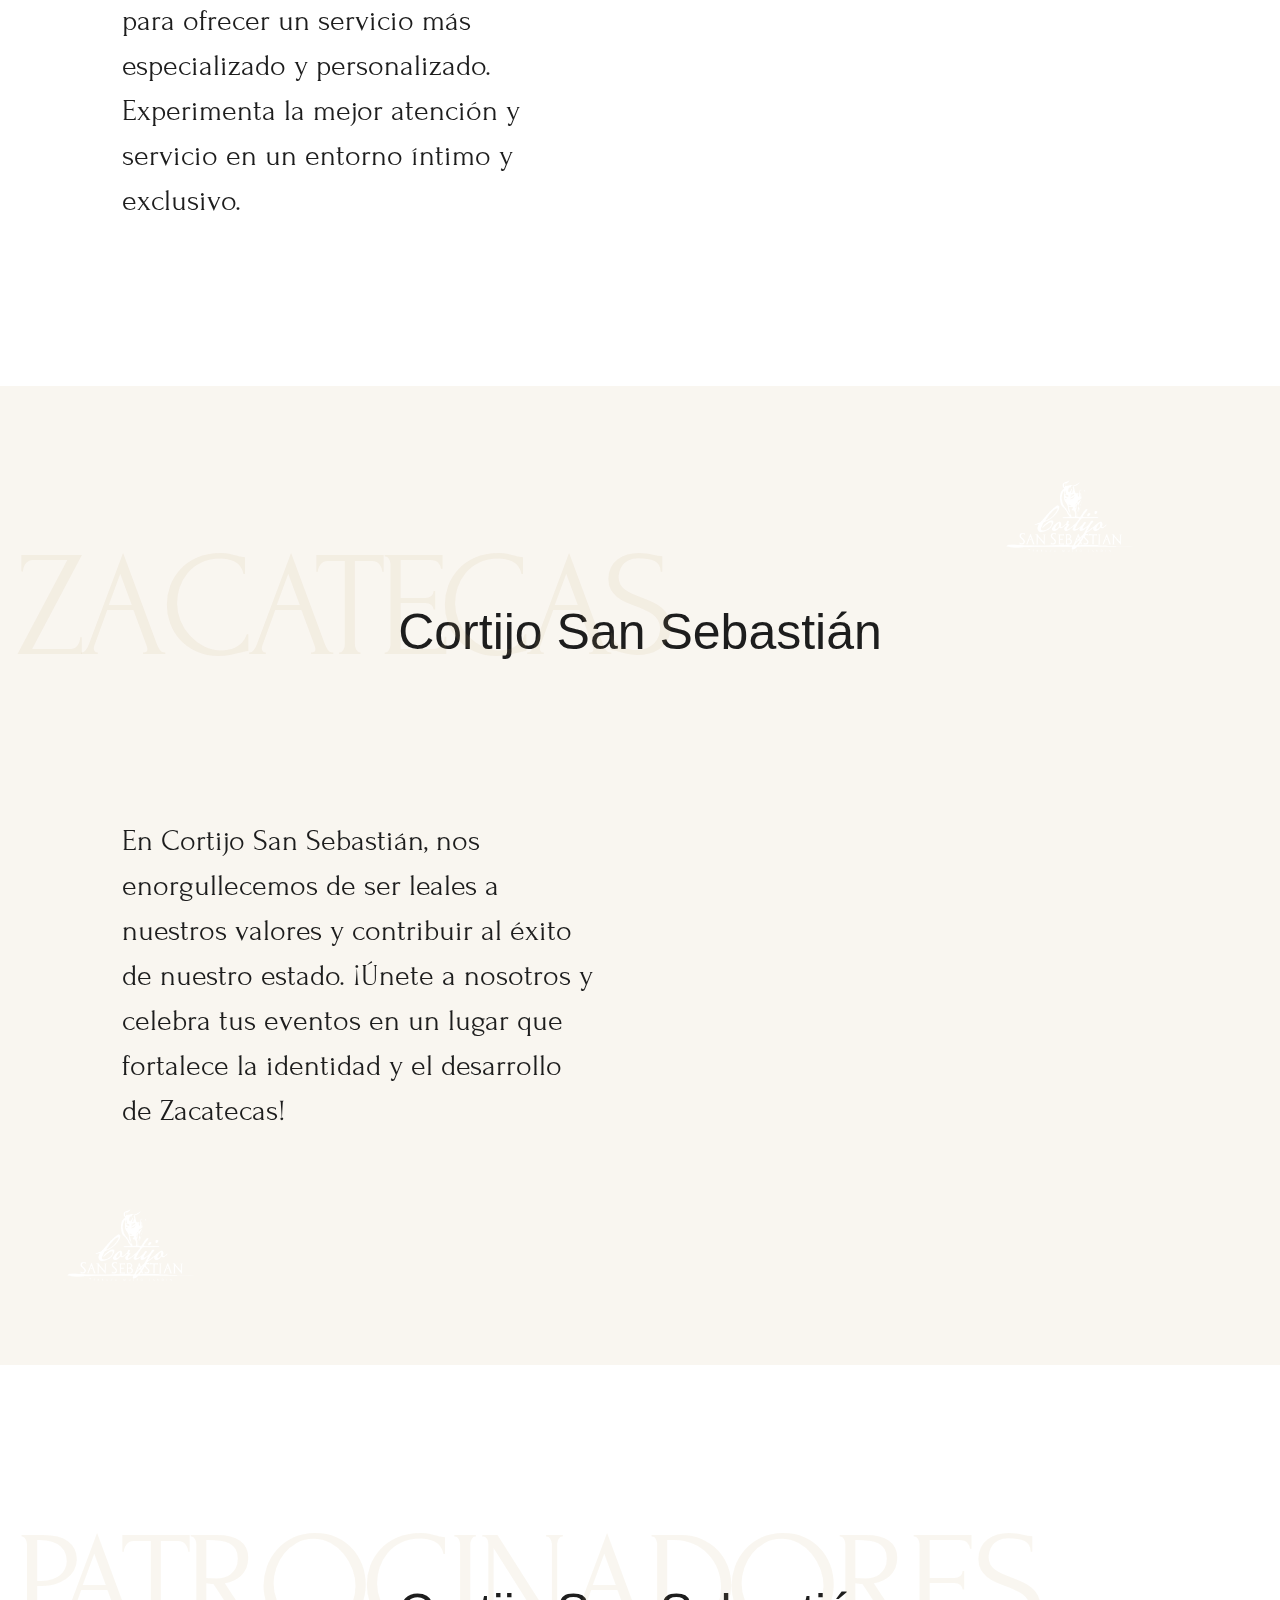
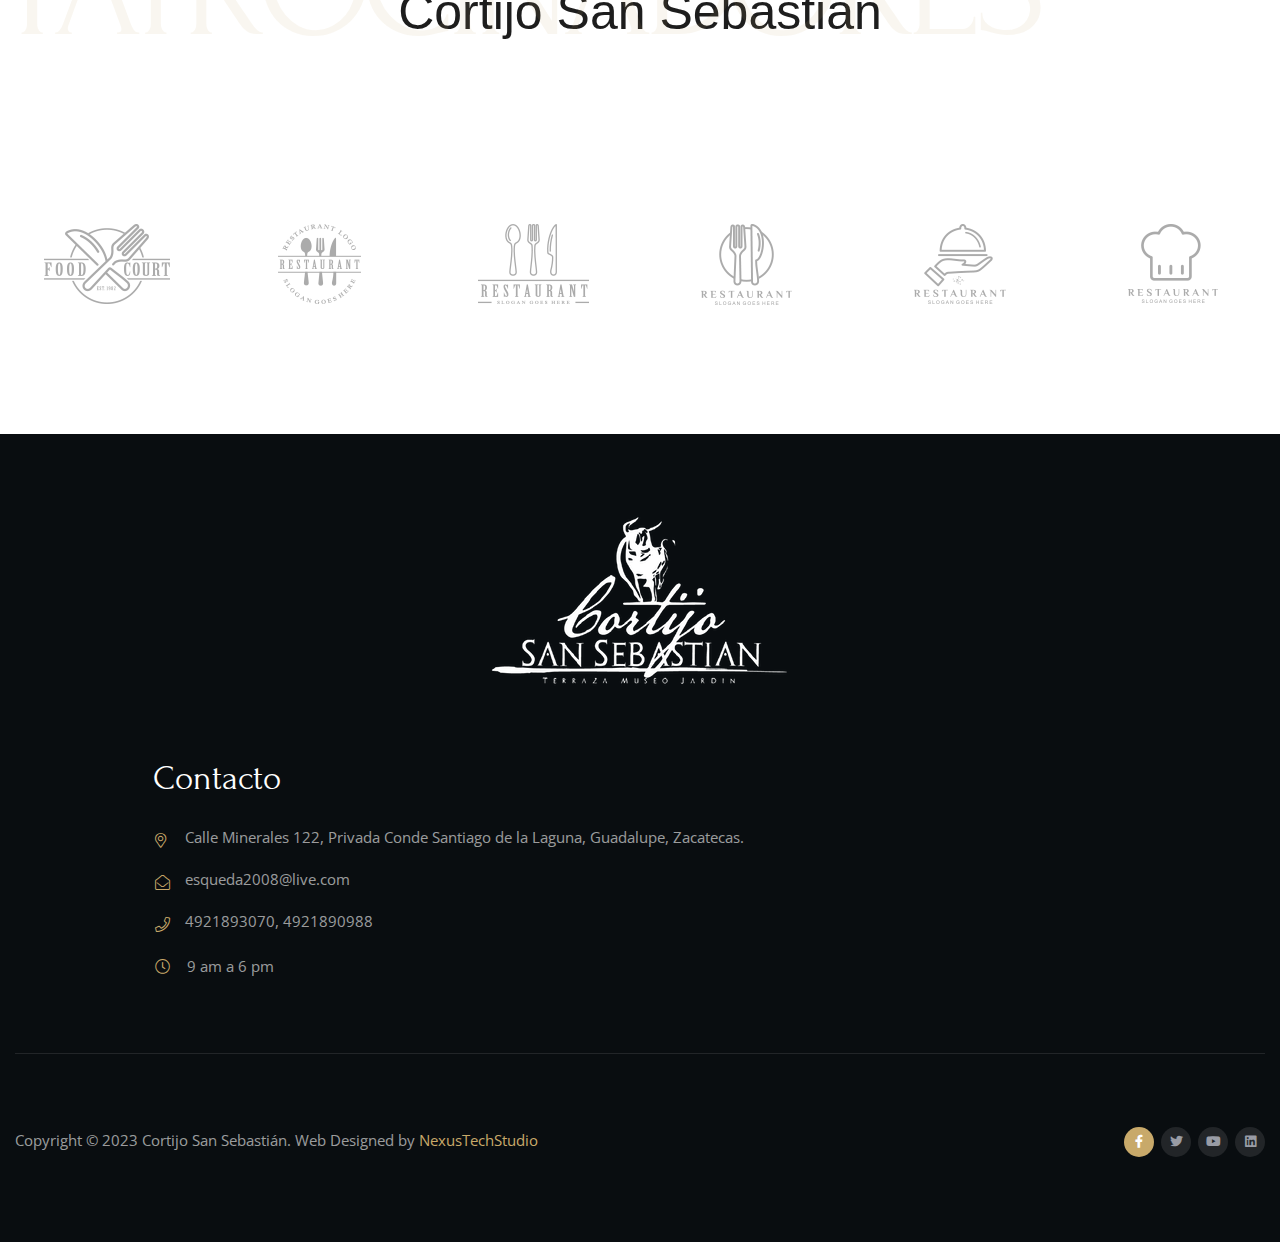
==== commit ae723acd: "ya casi 99 9 3 responsivo" ====
--- a/index.html
+++ b/index.html
@@ -35,7 +35,7 @@
 	}
 </style>
 
-<body class="counter-scroll header-fixed">
+<body class="counter-scroll header-fixed" onload="pantalla()">
 	<!-- Preloader -->
 	<div id="loading-overlay">
 		<div class="loader"></div>
@@ -75,7 +75,7 @@
 									</span>
 						</div>
 						<div class="flat-button">
-									<a href="reservation.html" class="tf-button color-text color-style1">Reservaciones</a>
+									<a href="#" class="tf-button color-text color-style1">Reservaciones</a>
 						</div>
 					</div> 
 				</div>
@@ -407,7 +407,7 @@
 							</div>
 							<div class="col-box col-25">
 								<div class="gallery-box  h-100 wow zoomIn animated" data-wow-delay="0.3ms" data-wow-duration="1000ms">
-									<div class="hover-effect h-100">
+									<div class="hover-effect h-100" id="activar">
 										<div class="image h-100">
 											<img src="img/cortijo_festivales_01_01.png" alt="">
 										</div>
@@ -429,7 +429,7 @@
 							</div>
 							<div class="col-box col-25">
 								<div class="gallery-box h-100 wow zoomIn animated" data-wow-delay="0.3ms" data-wow-duration="1000ms">
-									<div class="hover-effect h-100">
+									<div class="hover-effect h-100" id="activar">
 										<div class="image h-100">
 											<img src="img/cortijo_previos_010.png" alt="">
 										</div>
@@ -453,7 +453,7 @@
 							</div>		
 							<div class="col-box col-25">
 								<div class="gallery-box h-100 wow zoomIn animated" data-wow-delay="0.3ms" data-wow-duration="1000ms">
-									<div class="hover-effect h-100">
+									<div class="hover-effect h-100" id="activar">
 										<div class="image h-100">
 											<img src="img/cortijo_previos_011.png" alt="">
 										</div>
@@ -475,7 +475,7 @@
 							</div>
 							<div class="col-box col-25">
 								<div class="gallery-box h-100 wow zoomIn animated" data-wow-delay="0.3ms" data-wow-duration="1000ms">
-									<div class="hover-effect h-100">
+									<div class="hover-effect h-100" id="activar">
 										<div class="image h-100">
 											<img src="img/cortijo_festivales_05_05.png" alt="">
 										</div>
@@ -520,7 +520,7 @@
 																<!--  -->
 																<div class="col-box col-50">
 								<div class="gallery-box h-100 wow zoomIn animated" data-wow-delay="0.3ms" data-wow-duration="1000ms">
-									<div class="hover-effect active h-100">
+									<div class="hover-effect active h-100" id="activar">
 										<div class="image h-100">
 											<img src="img/cortijo_festivales_02.png" alt="">
 										</div>
@@ -542,7 +542,7 @@
 							</div>
 							<div class="col-box col-25">
 								<div class="gallery-box  h-100 wow zoomIn animated" data-wow-delay="0.3ms" data-wow-duration="1000ms">
-									<div class="hover-effect h-100">
+									<div class="hover-effect h-100" id="activar">
 										<div class="image h-100">
 											<img src="img/img01.jpg" alt="">
 										</div>
@@ -564,7 +564,7 @@
 							</div>
 							<div class="col-box col-25">
 								<div class="gallery-box h-100 wow zoomIn animated" data-wow-delay="0.3ms" data-wow-duration="1000ms">
-									<div class="hover-effect h-100">
+									<div class="hover-effect h-100" id="activar">
 										<div class="image h-100">
 											<img src="img/portada_cropp.png" alt="">
 										</div>
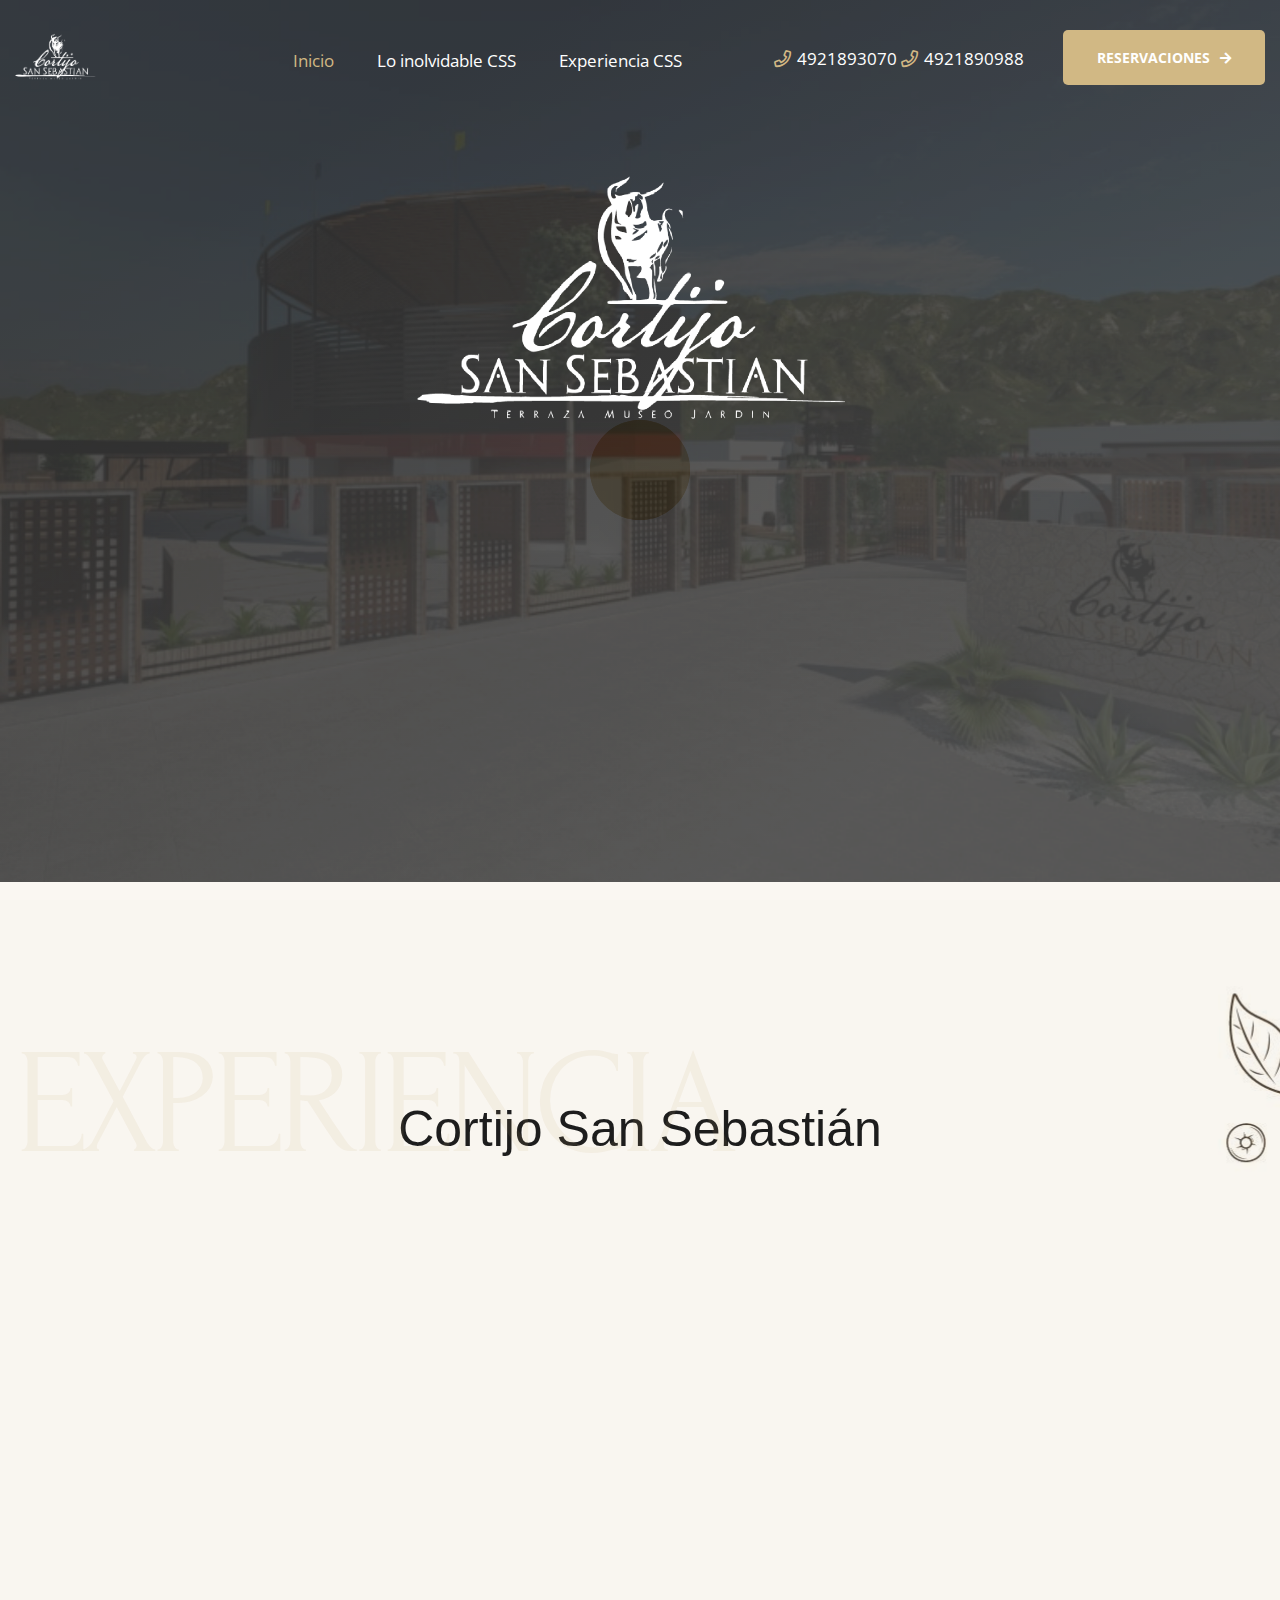
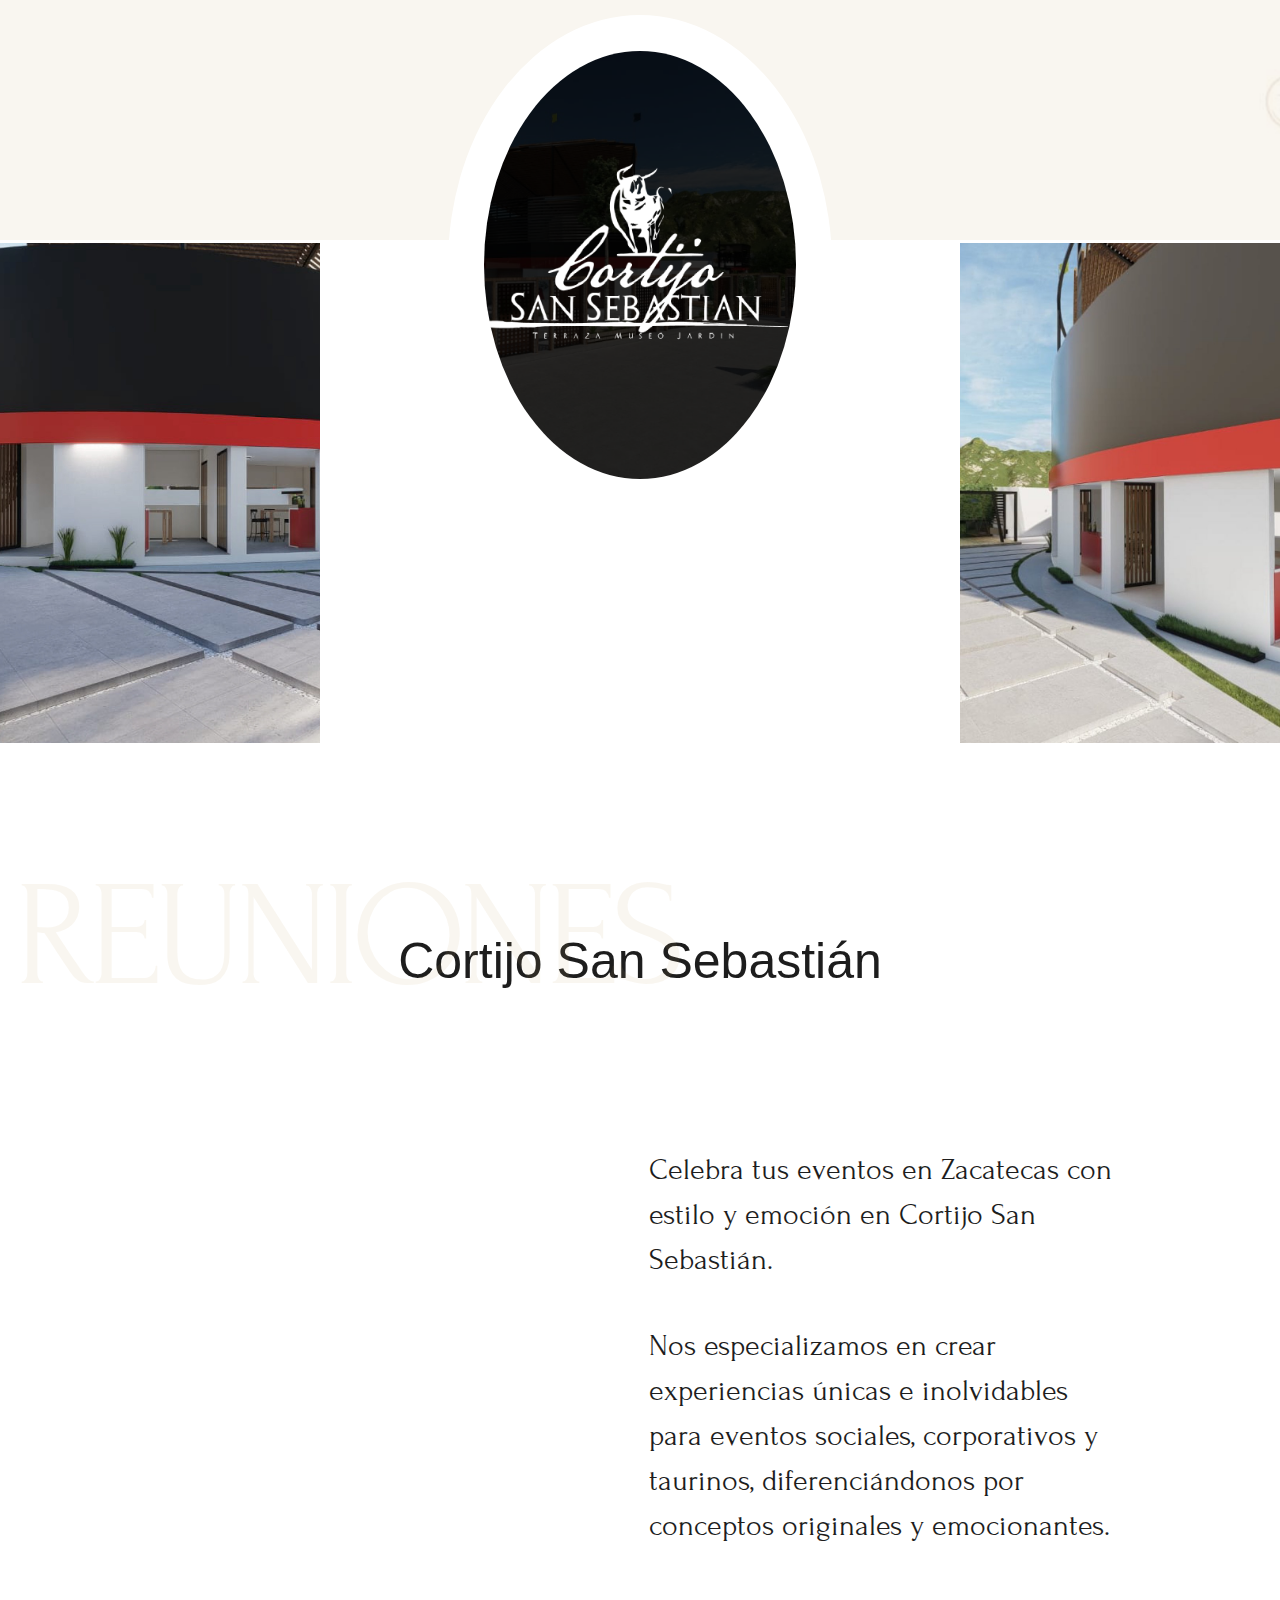
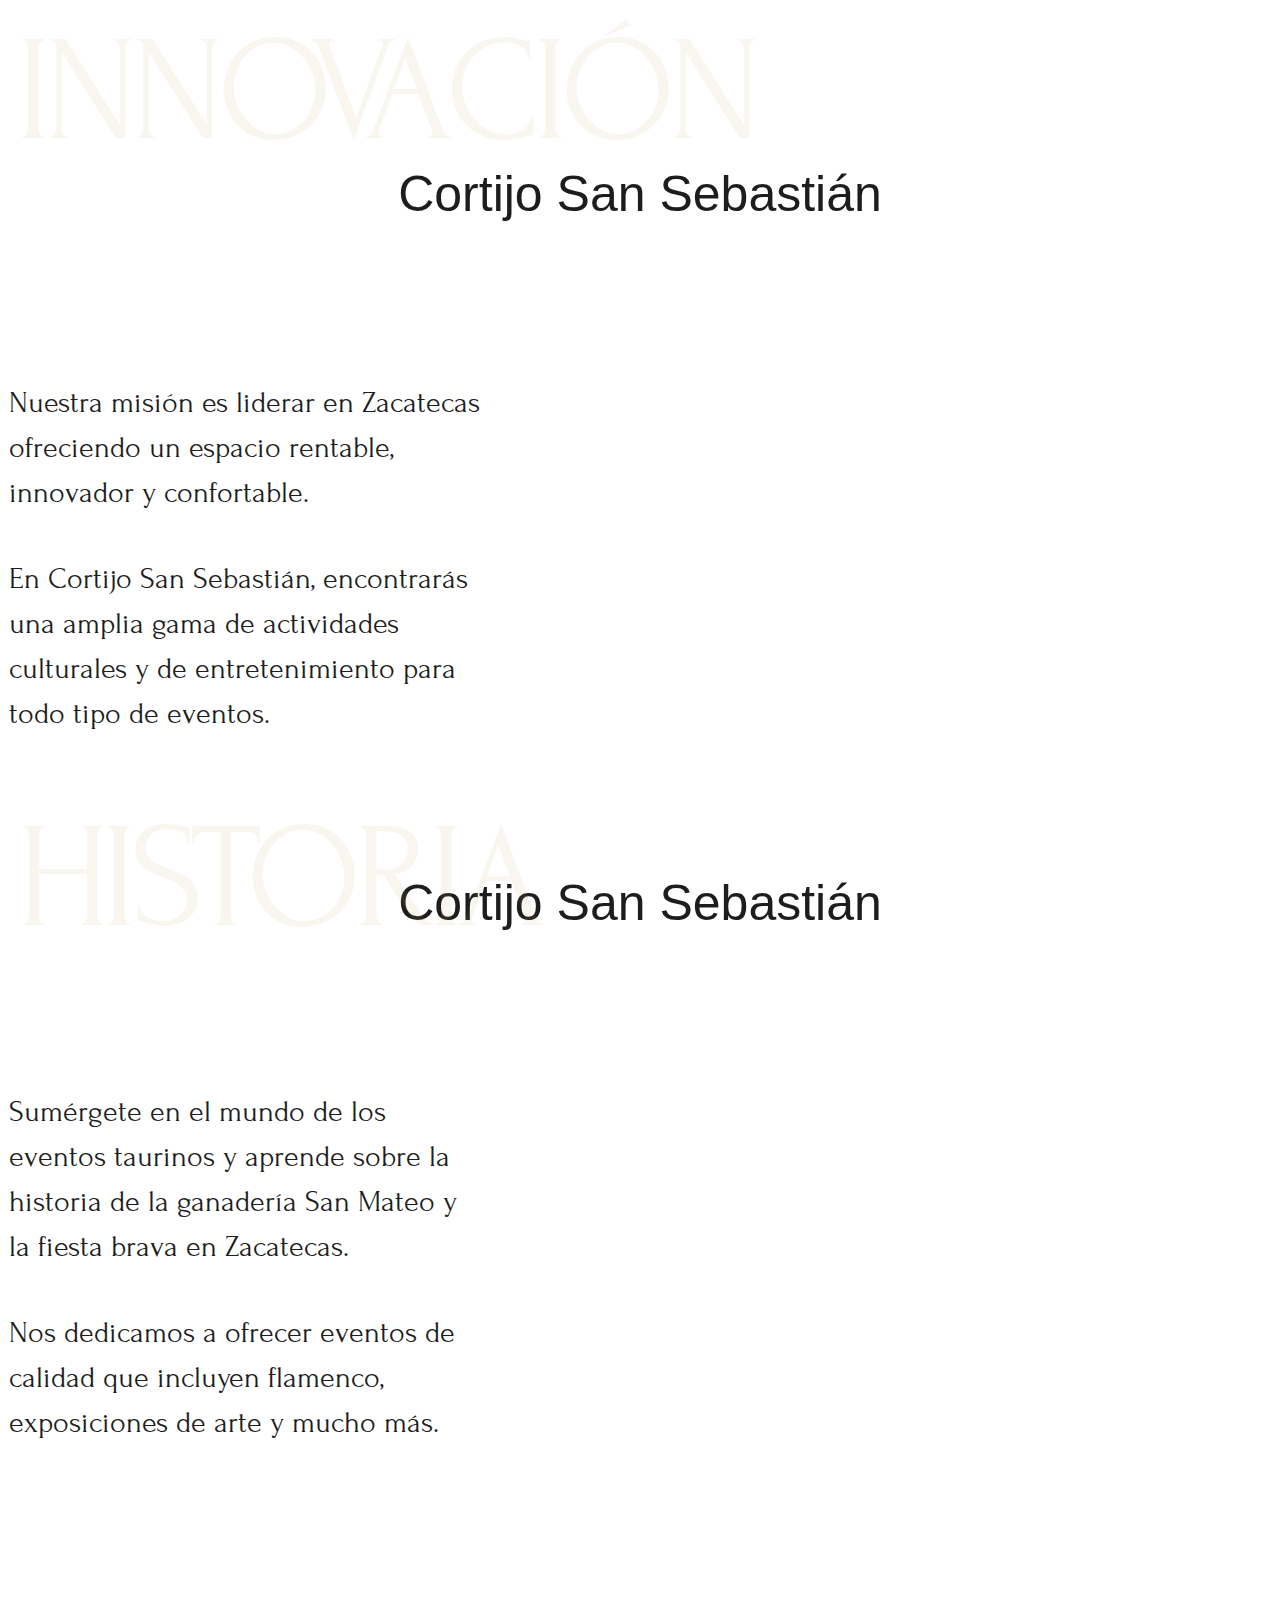
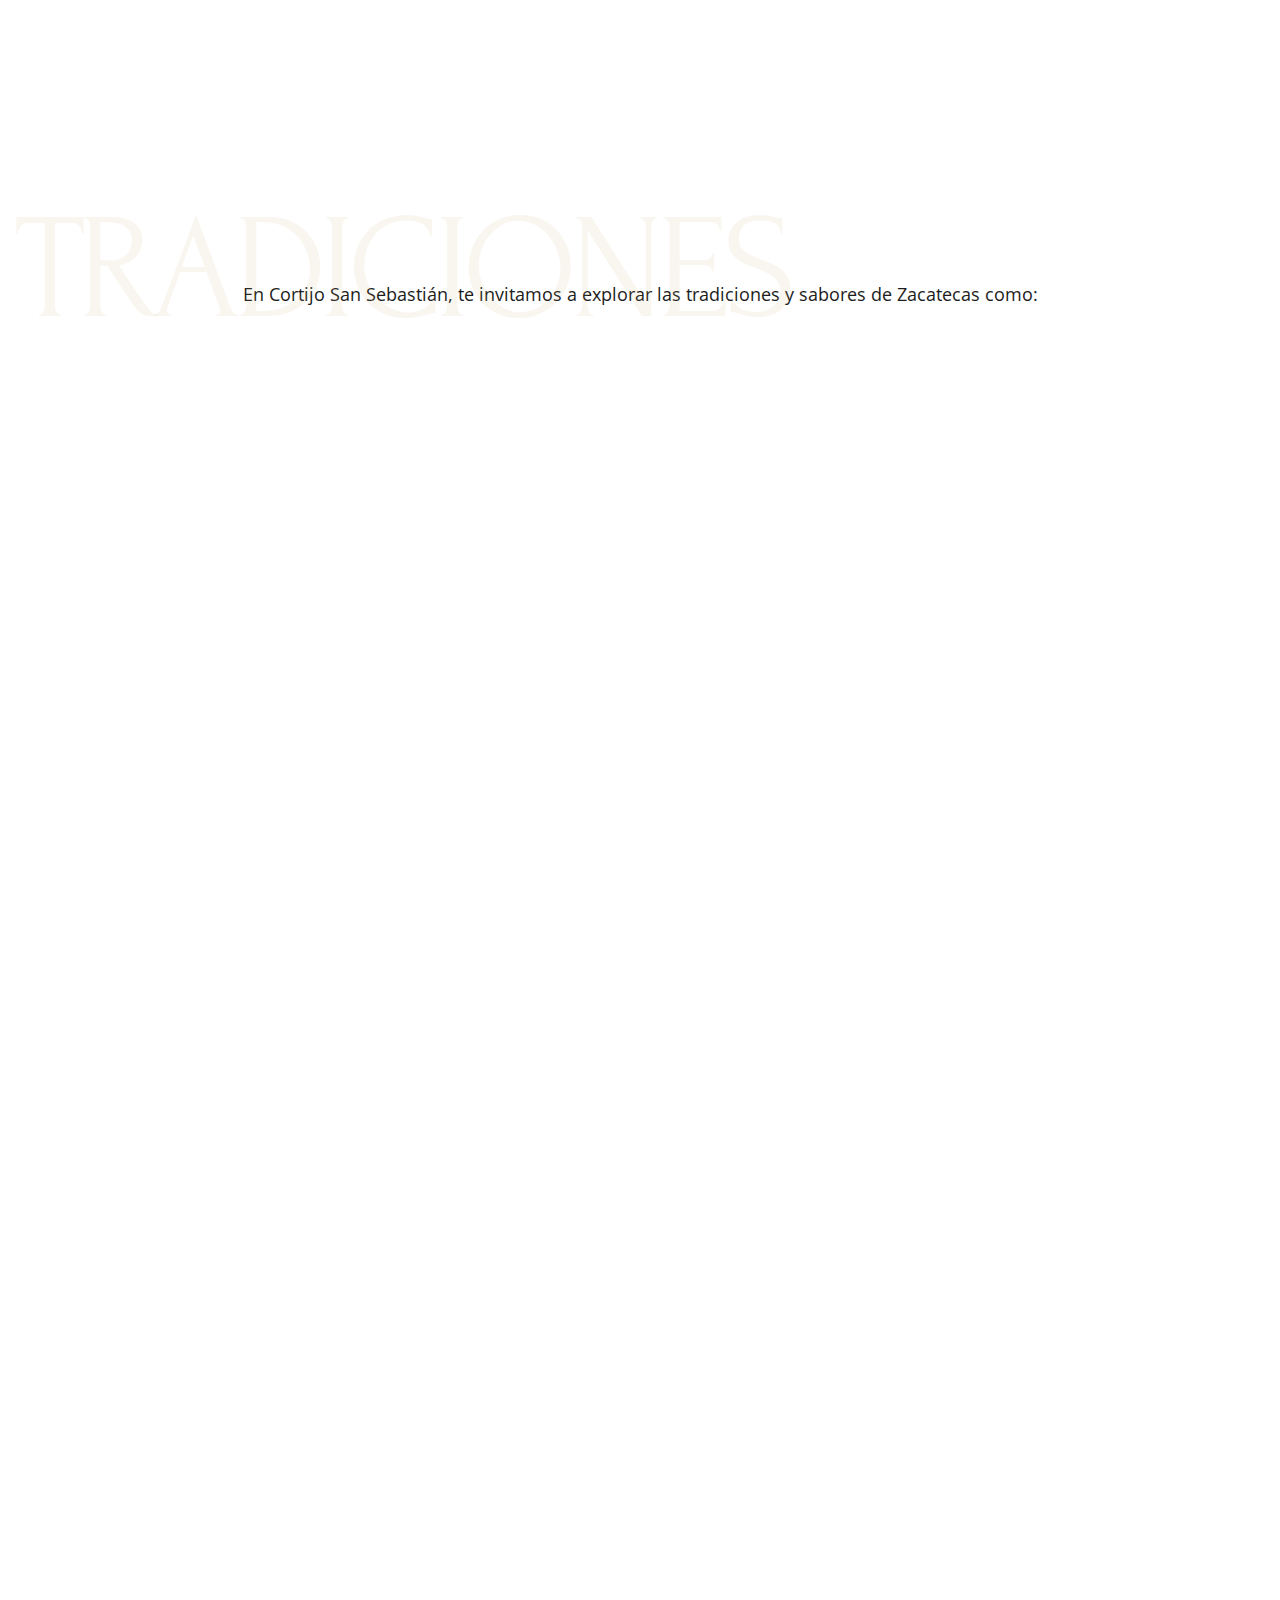
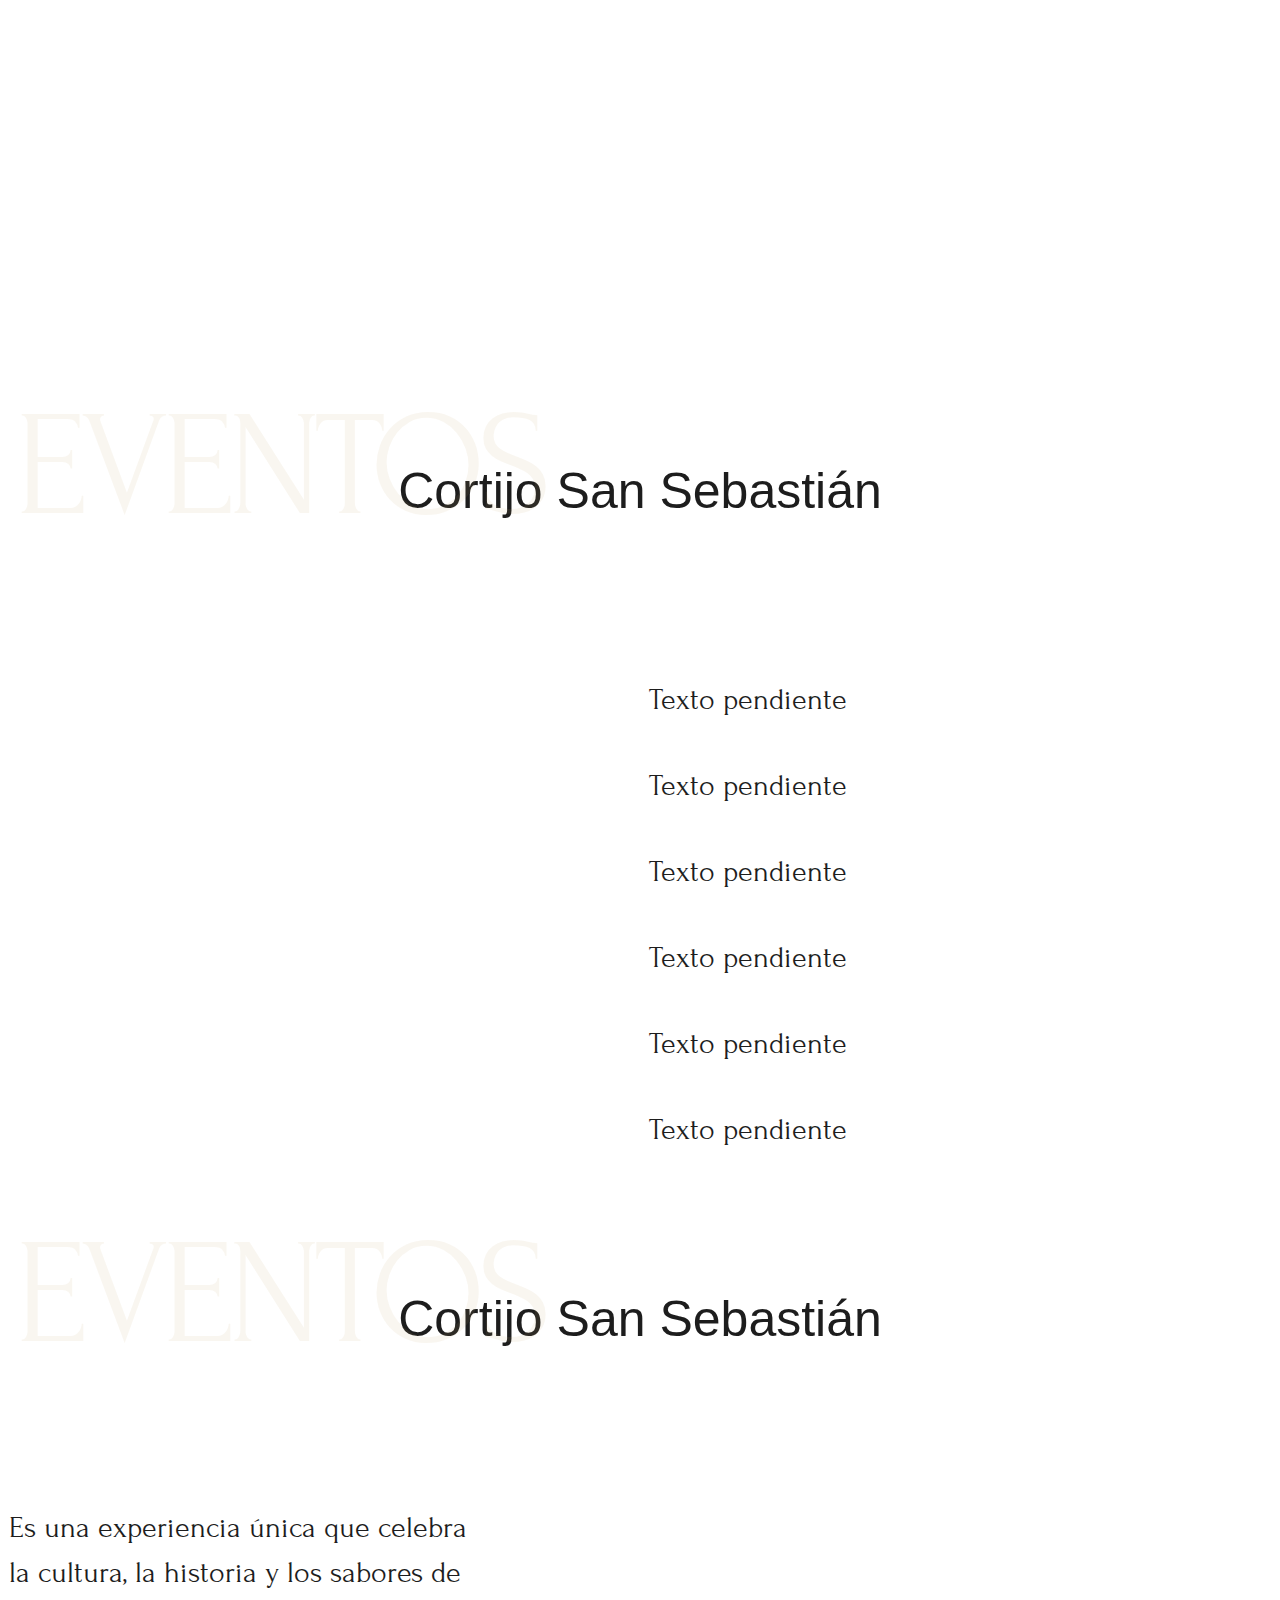
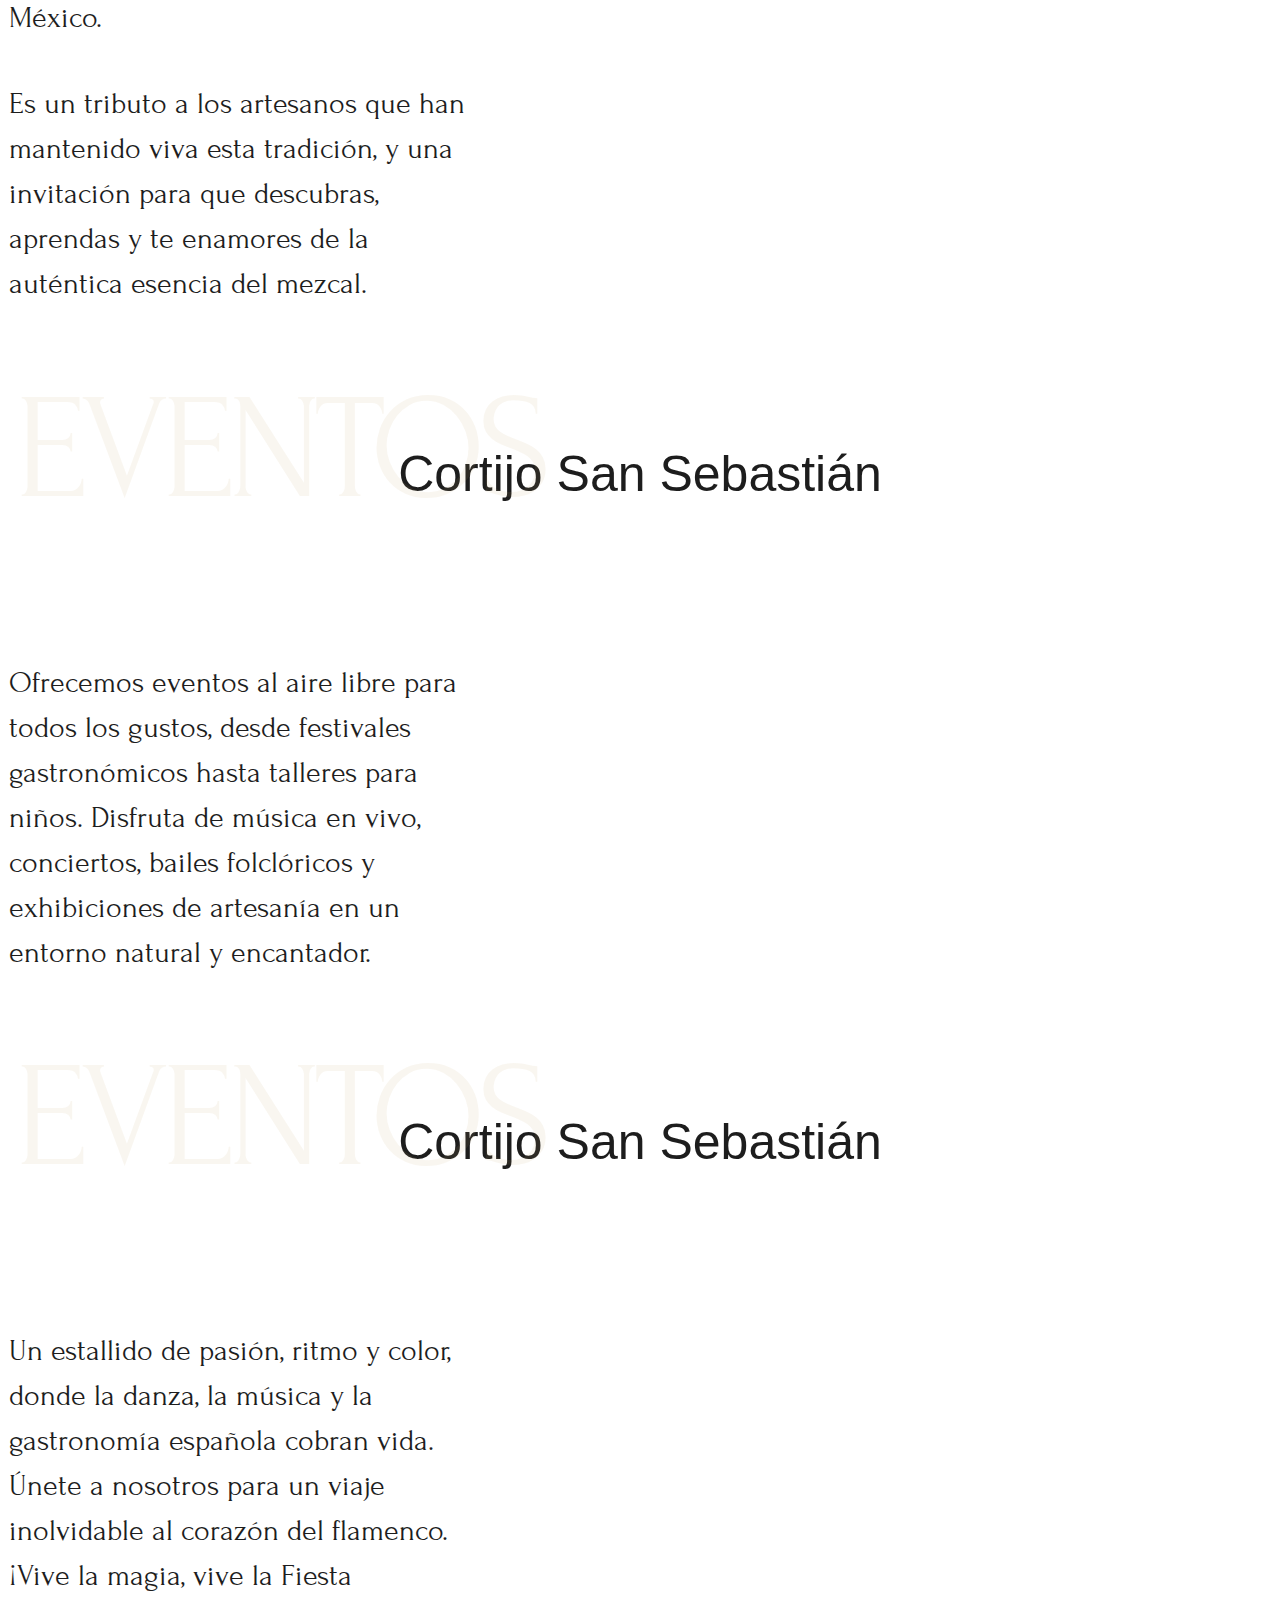
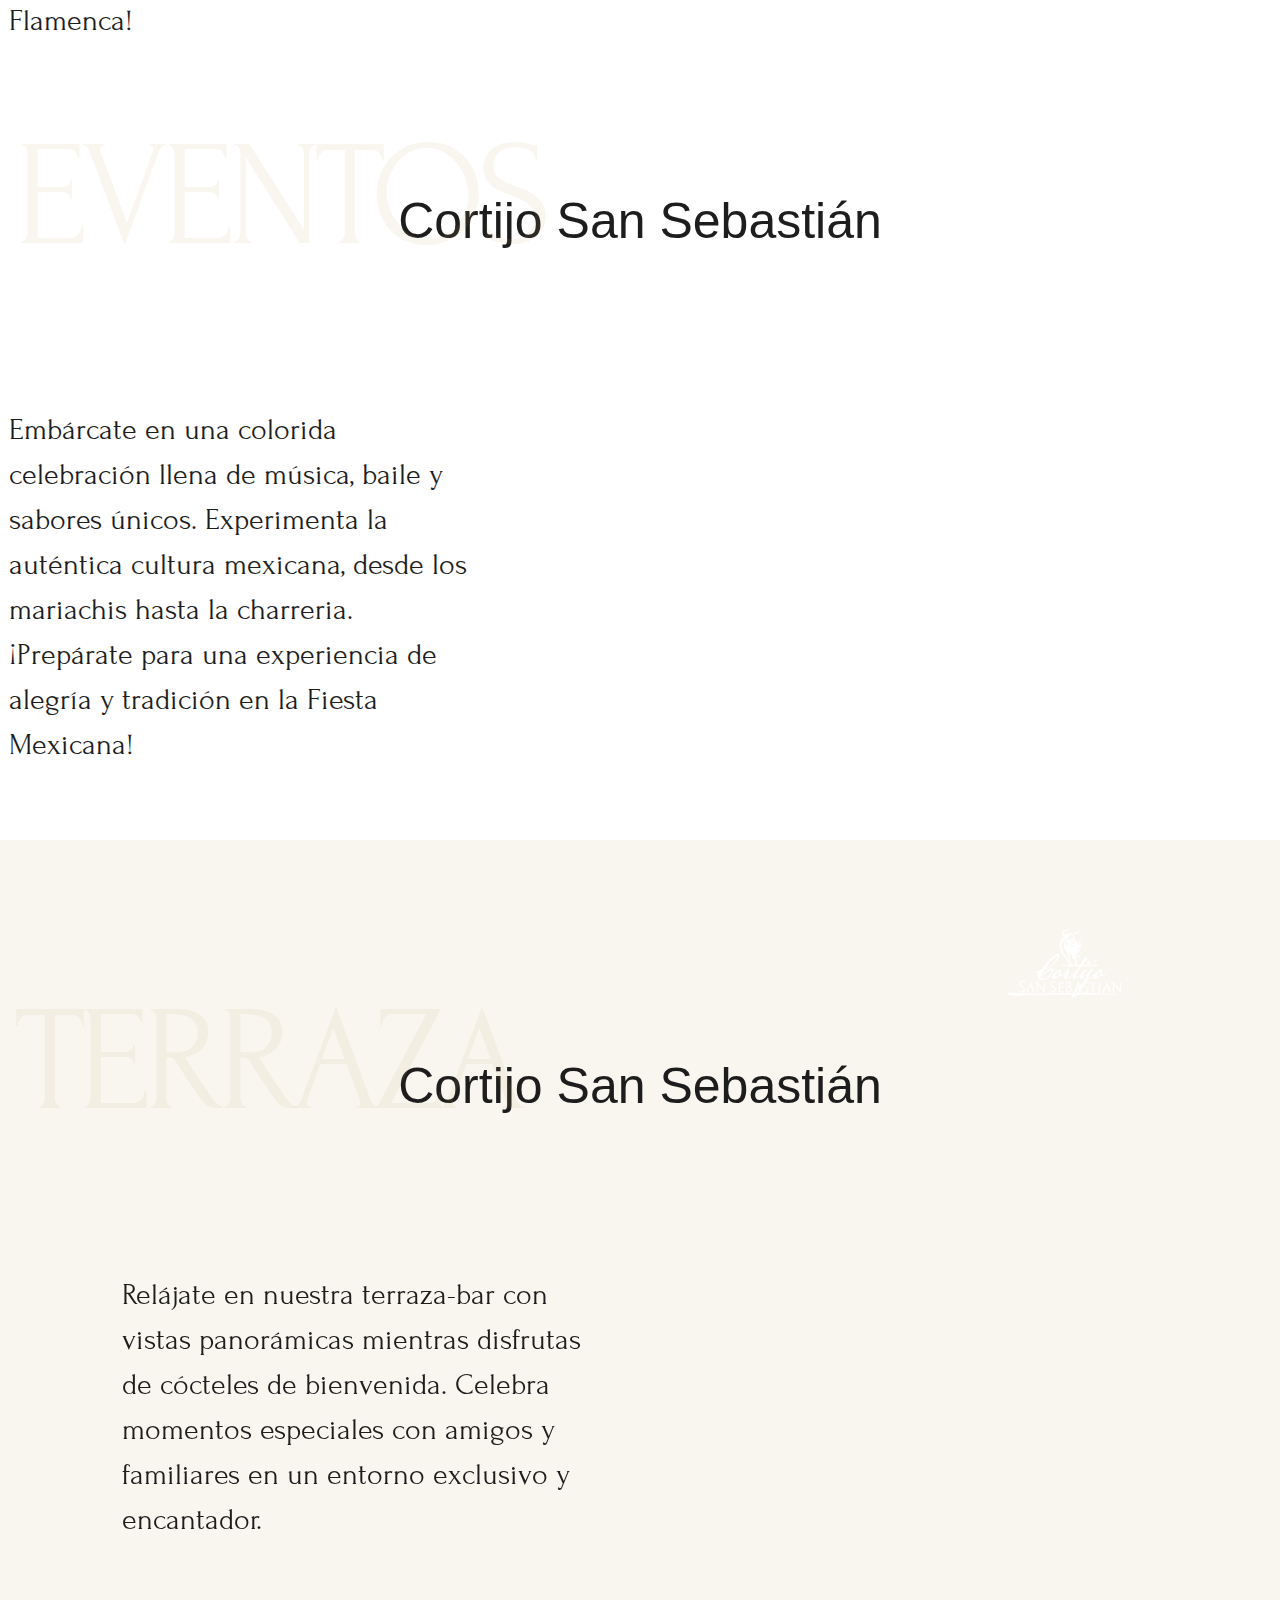
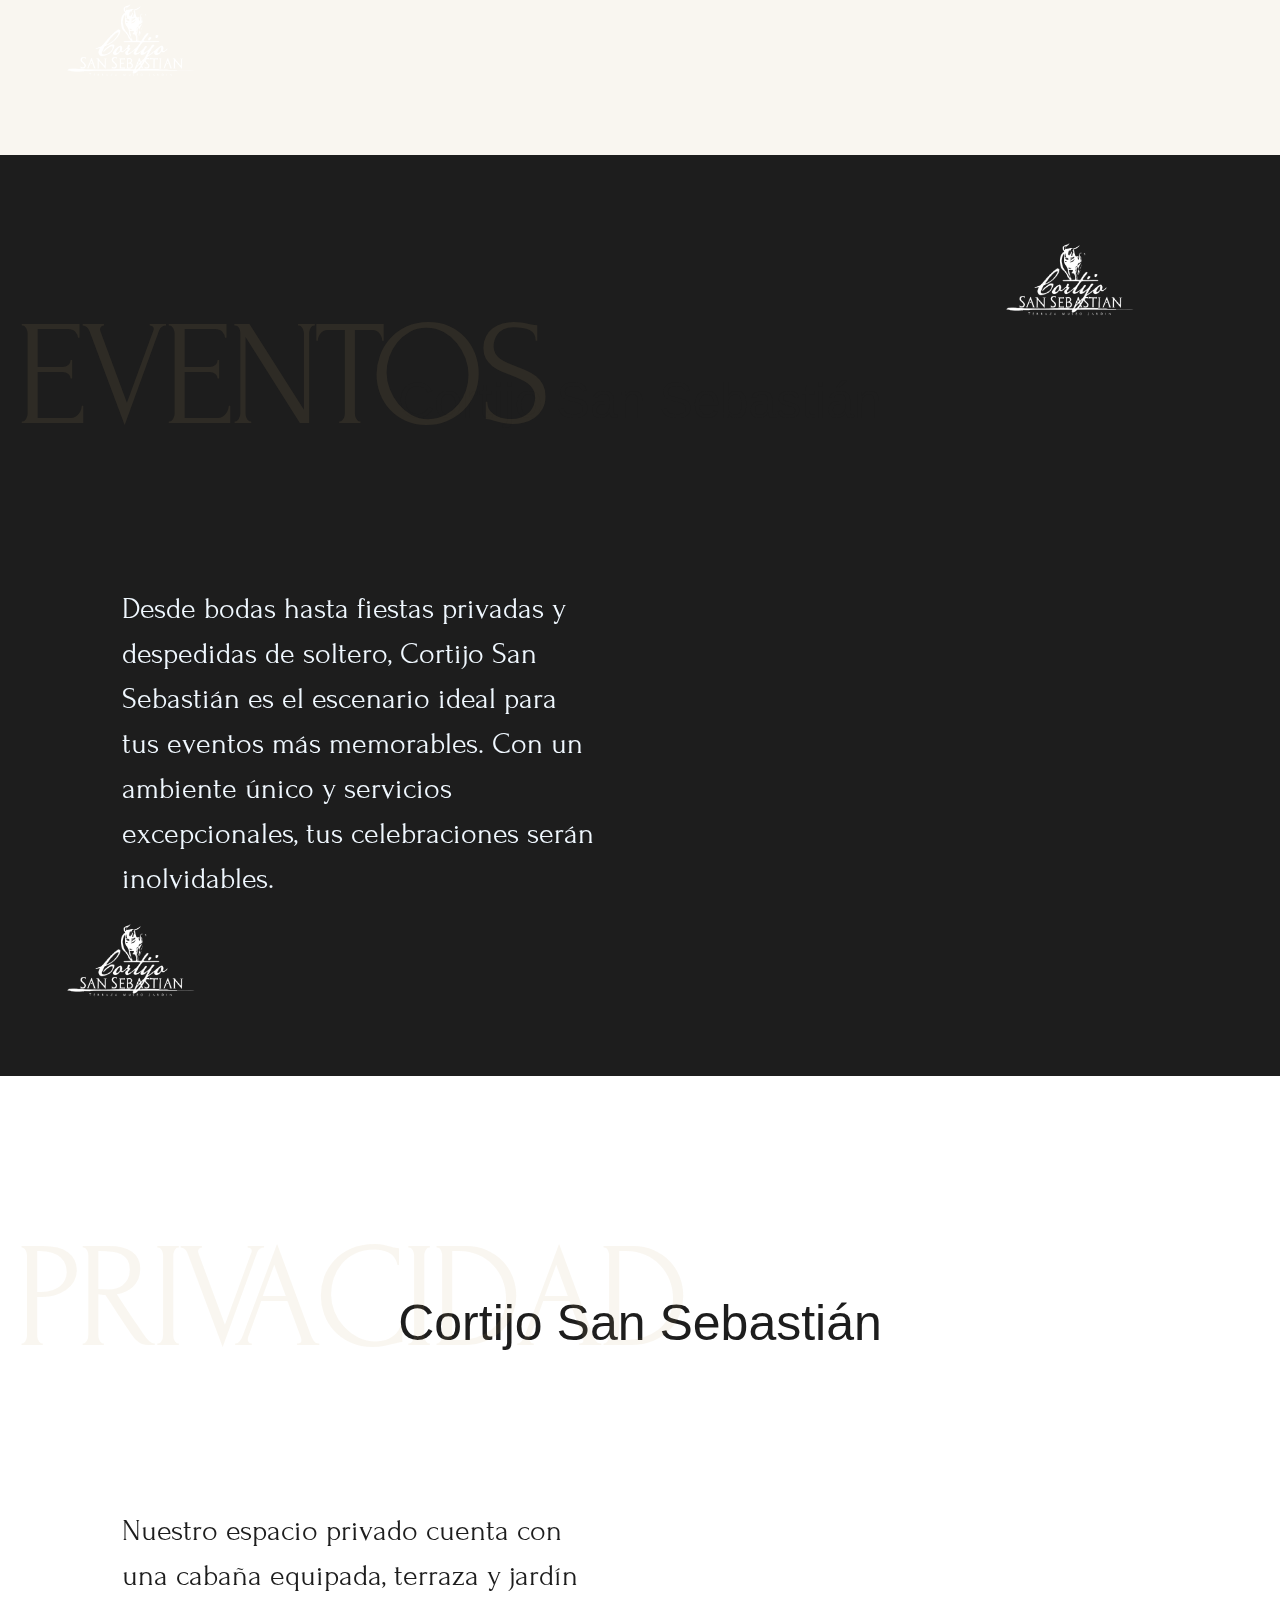
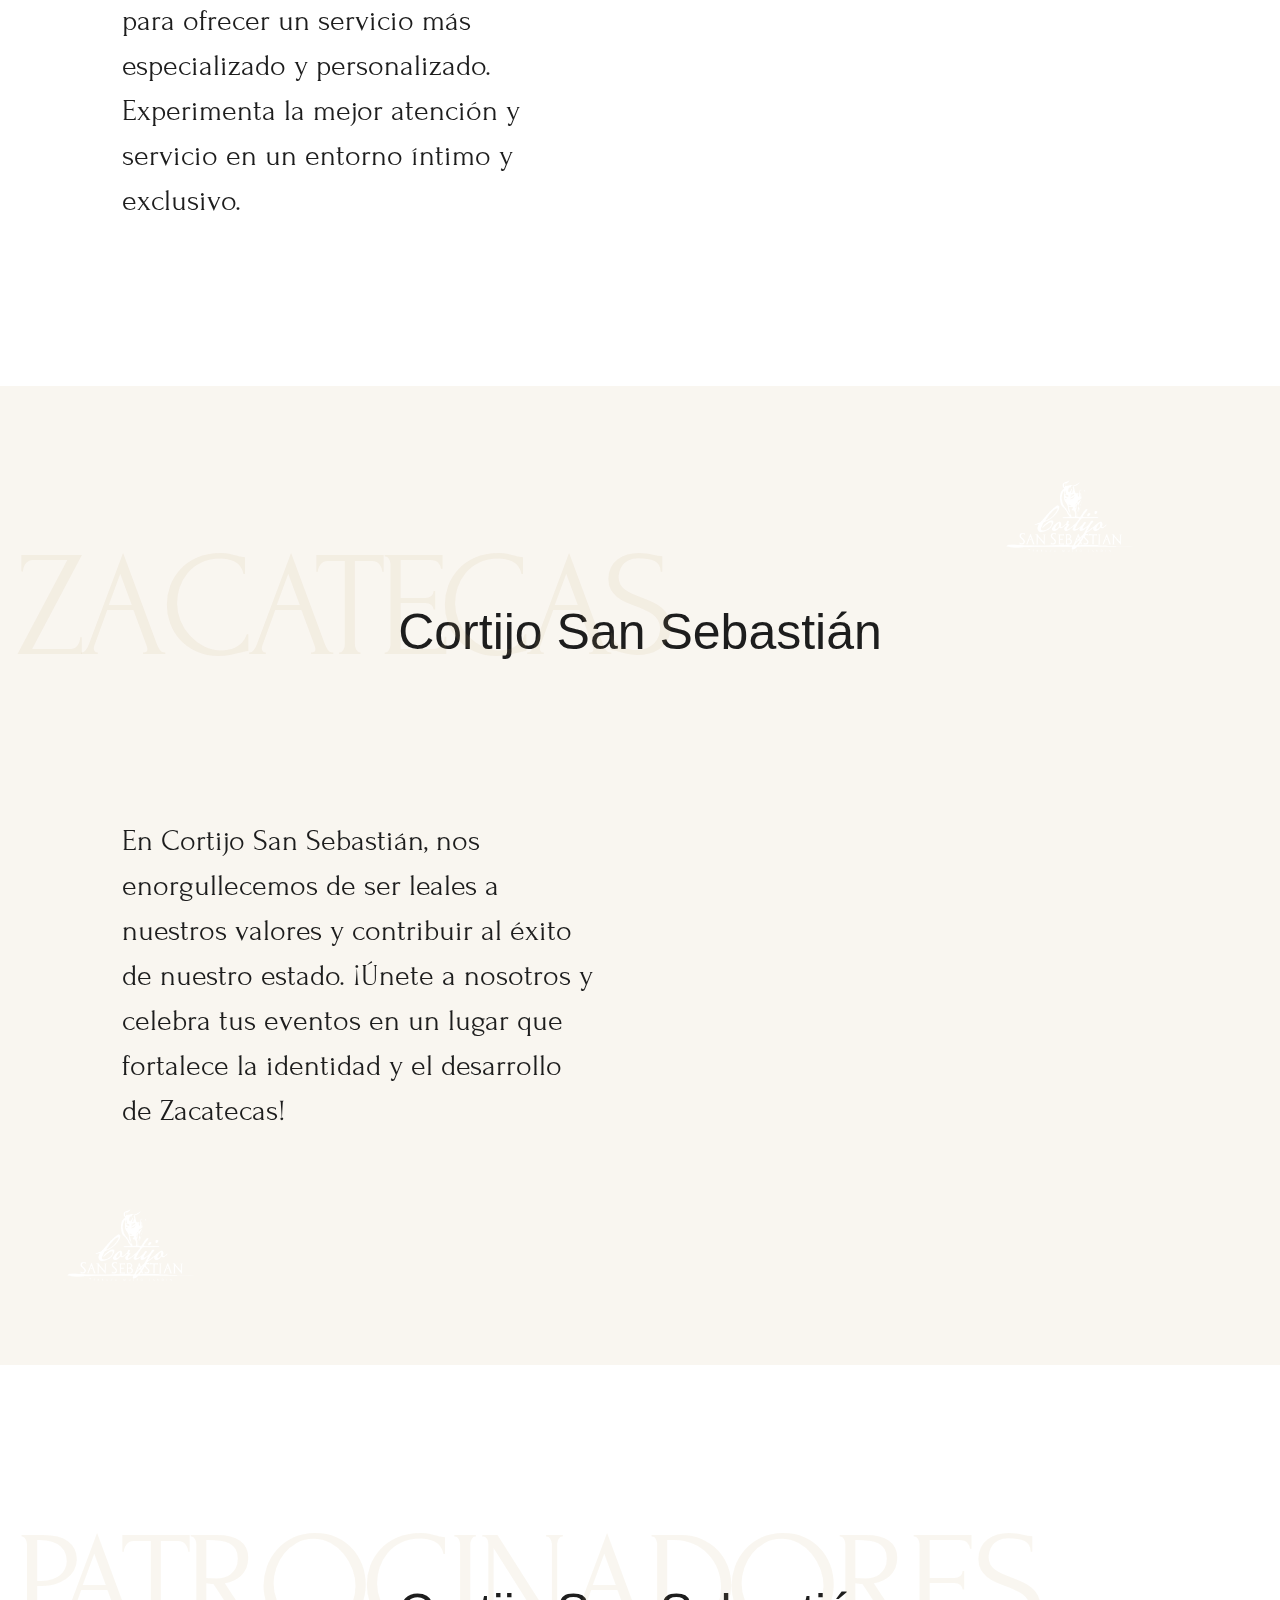
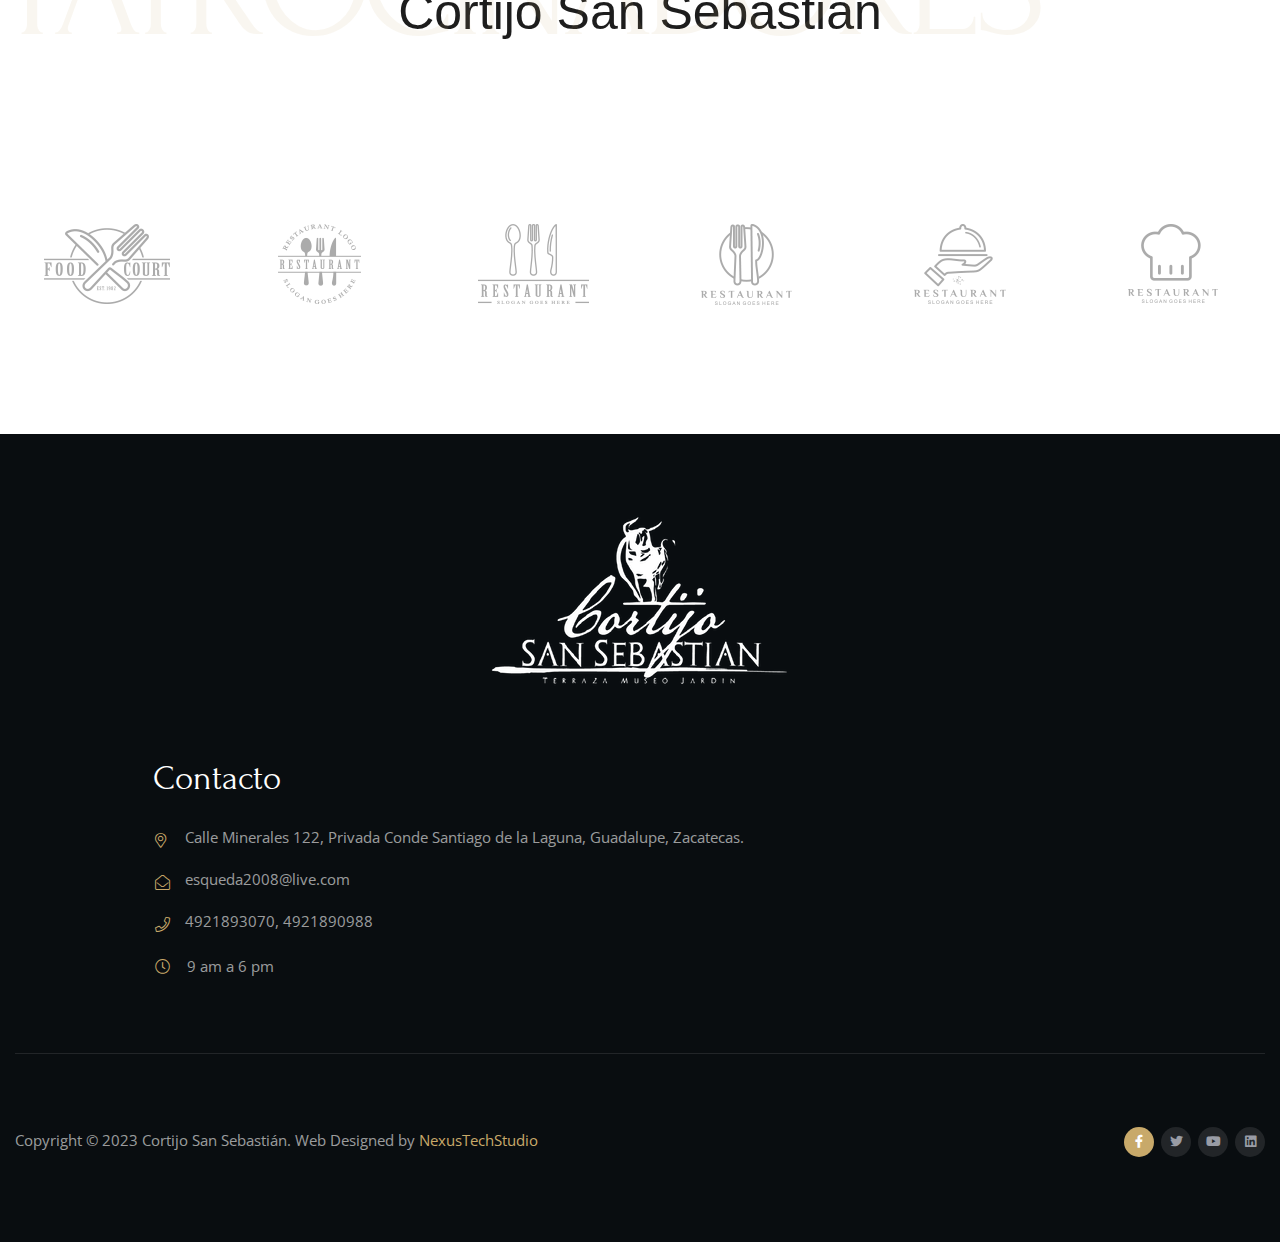
==== commit 5593eb32: "ya casi 9999" ====
--- a/index.html
+++ b/index.html
@@ -391,11 +391,11 @@
 										</div>
 										<div class="content-box">
 											<div class="icon">
-												<a href="#"><i class="fal fa-arrow-right"></i></a>
+												<a href="#ftaurino"><i class="fal fa-arrow-right"></i></a>
 											</div>
 											<div class="content">
 												<h4 class="heading letter-spacing-1">
-													<a href="#" data-bs-toggle="modal" data-bs-target="#ftaurino">Festival Taurino</a>
+													<a href="#ftaurino">Festival Taurino</a>
 												</h4>
 												<div class="sub-heading">
 													Festival Taurino
@@ -417,7 +417,7 @@
 											</div>
 											<div class="content">
 												<h4 class="heading letter-spacing-1">
-													<a href="#" data-bs-toggle="modal" data-bs-target="#fmaridaje">Festival de vino y maridaje</a>
+													<a href="#">Festival de vino y maridaje</a>
 												</h4>
 												<div class="sub-heading">
 													Festival de vino y maridaje
@@ -459,11 +459,11 @@
 										</div>
 										<div class="content-box">
 											<div class="icon">
-												<a href="#"><i class="fal fa-arrow-right"></i></a>
+												<a href="#eventosairelibre"><i class="fal fa-arrow-right"></i></a>
 											</div>
 											<div class="content">
 												<h4 class="heading letter-spacing-1">
-													<a href="#" data-bs-toggle="modal" data-bs-target="#fairelibre">Eventos al aire libre</a>
+													<a href="#eventosairelibre">Eventos al aire libre</a>
 												</h4>
 												<div class="sub-heading">
 													Eventos al aire libre
@@ -481,11 +481,11 @@
 										</div>
 										<div class="content-box">
 											<div class="icon">
-												<a href="#"><i class="fal fa-arrow-right"></i></a>
+												<a href="#flamnenca"><i class="fal fa-arrow-right"></i></a>
 											</div>
 											<div class="content">
 												<h4 class="heading letter-spacing-1">
-													<a href="#" data-bs-toggle="modal" data-bs-target="#fmusica">Música (flamenco, mariachi, etc.)</a>
+													<a href="#flamnenca">Música (flamenco, mariachi, etc.)</a>
 												</h4>
 												<div class="sub-heading">
 													Música (flamenco, mariachi, etc.)
@@ -526,7 +526,7 @@
 										</div>
 										<div class="content-box">
 											<div class="icon">
-												<a href="#"><i class="fal fa-arrow-right"></i></a>
+												<a href="#ftequila"><i class="fal fa-arrow-right"></i></a>
 											</div>
 											<div class="content">
 												<h4 class="heading letter-spacing-1">
@@ -606,6 +606,7 @@
 								<div class="tf-heading-bg color-style1 cleafix">
 									<h2 class="heading-bg-style">Eventos</h2>
 								</div>
+								<span id="ftaurino"></span>
 								<div class="tf-heading text-center">
 									<h4 class="tf-title wow zoomIn animated" data-wow-delay="0.3ms" data-wow-duration="1200ms">Festival taurino</h4>
 									<p class="tf-sub-heading texto">Cortijo San Sebastián</p>
@@ -637,6 +638,7 @@
 								<div class="tf-heading-bg color-style1 cleafix">
 									<h2 class="heading-bg-style">Eventos</h2>
 								</div>
+								<span id="ftequila"></span>
 								<div class="tf-heading text-center">
 									<h4 class="tf-title wow zoomIn animated" data-wow-delay="0.3ms" data-wow-duration="1200ms">Festival del mezcal</h4>
 									<p class="tf-sub-heading texto">Cortijo San Sebastián</p>
@@ -673,6 +675,7 @@
 								<div class="tf-heading-bg color-style1 cleafix">
 									<h2 class="heading-bg-style">Eventos</h2>
 								</div>
+								<span id="eventosairelibre"></span>
 								<div class="tf-heading text-center">
 									<h4 class="tf-title wow zoomIn animated" data-wow-delay="0.3ms" data-wow-duration="1200ms">Eventos al aire libre</h4>
 									<p class="tf-sub-heading texto">Cortijo San Sebastián</p>
@@ -704,6 +707,7 @@
 								<div class="tf-heading-bg color-style1 cleafix">
 									<h2 class="heading-bg-style">Eventos</h2>
 								</div>
+								<span id="flamnenca"></span>
 								<div class="tf-heading text-center">
 									<h4 class="tf-title wow zoomIn animated" data-wow-delay="0.3ms" data-wow-duration="1200ms">Fiesta
 										Flamenca</h4>
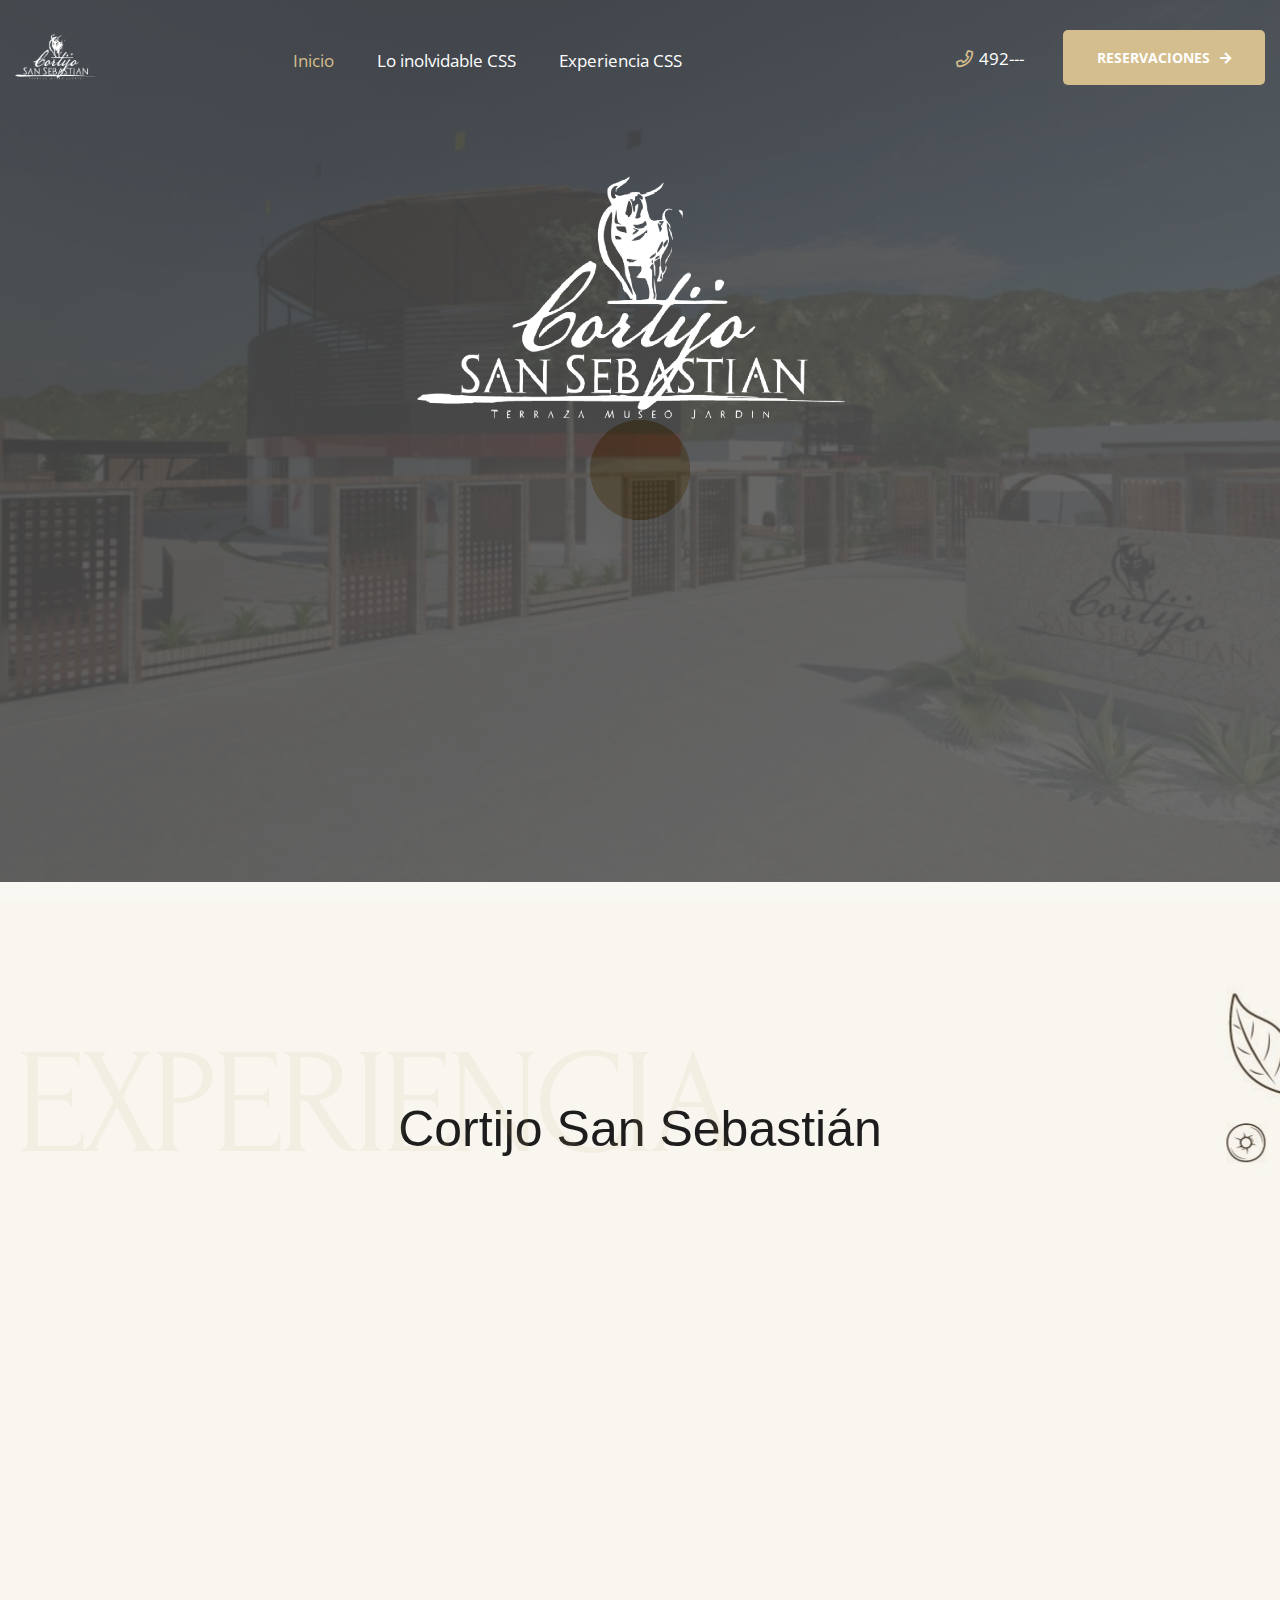
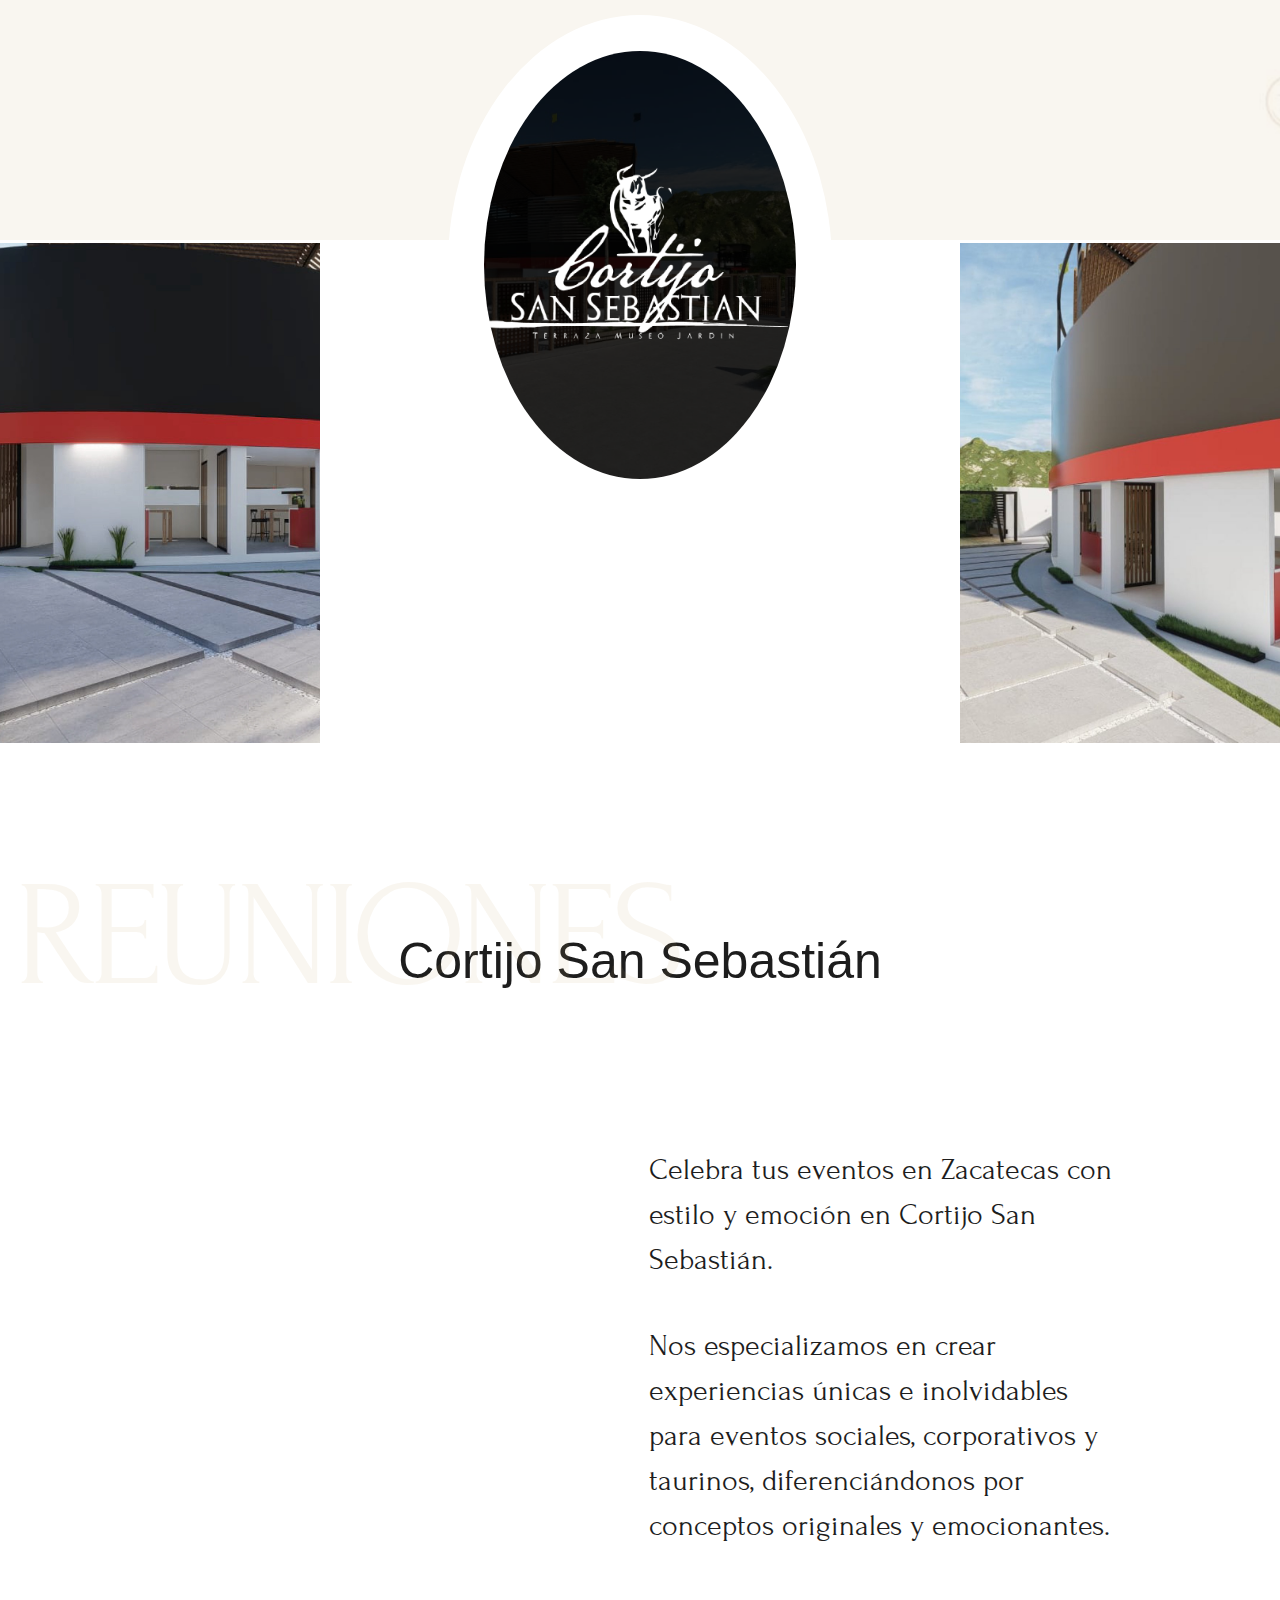
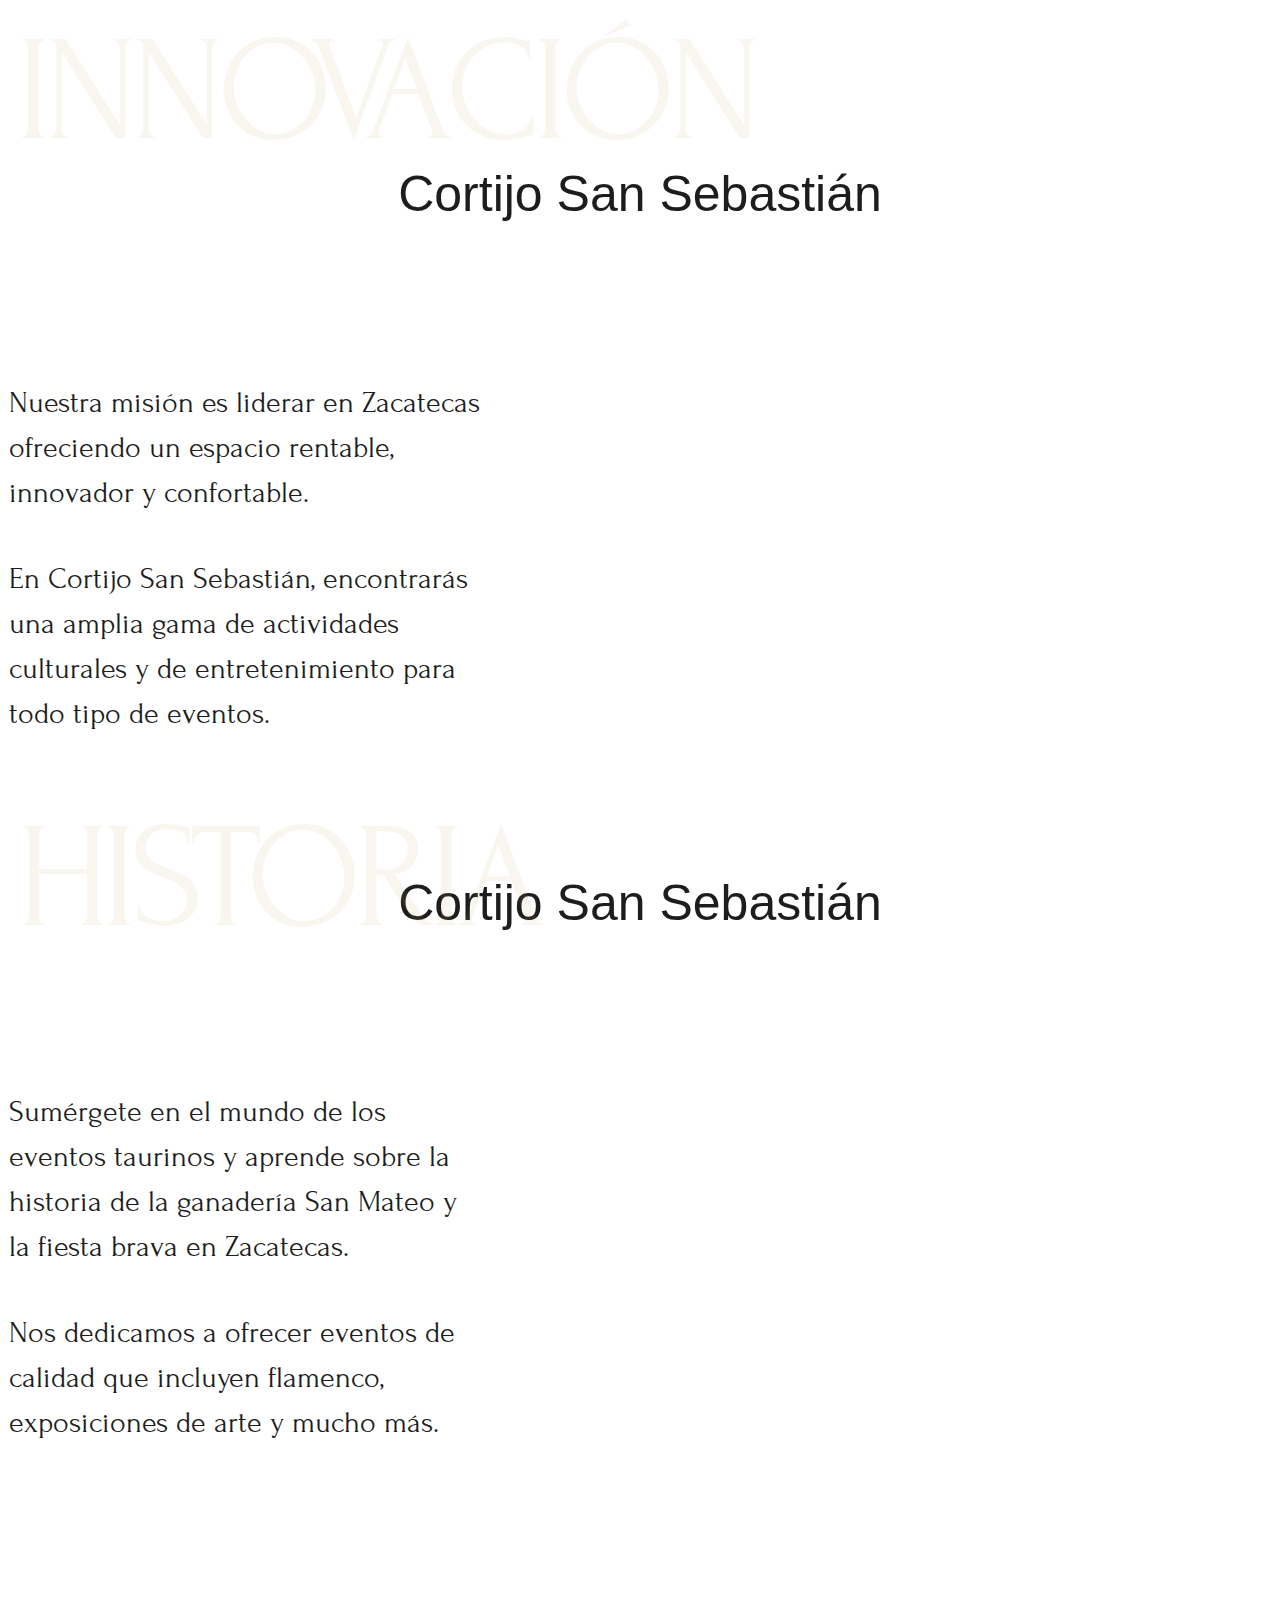
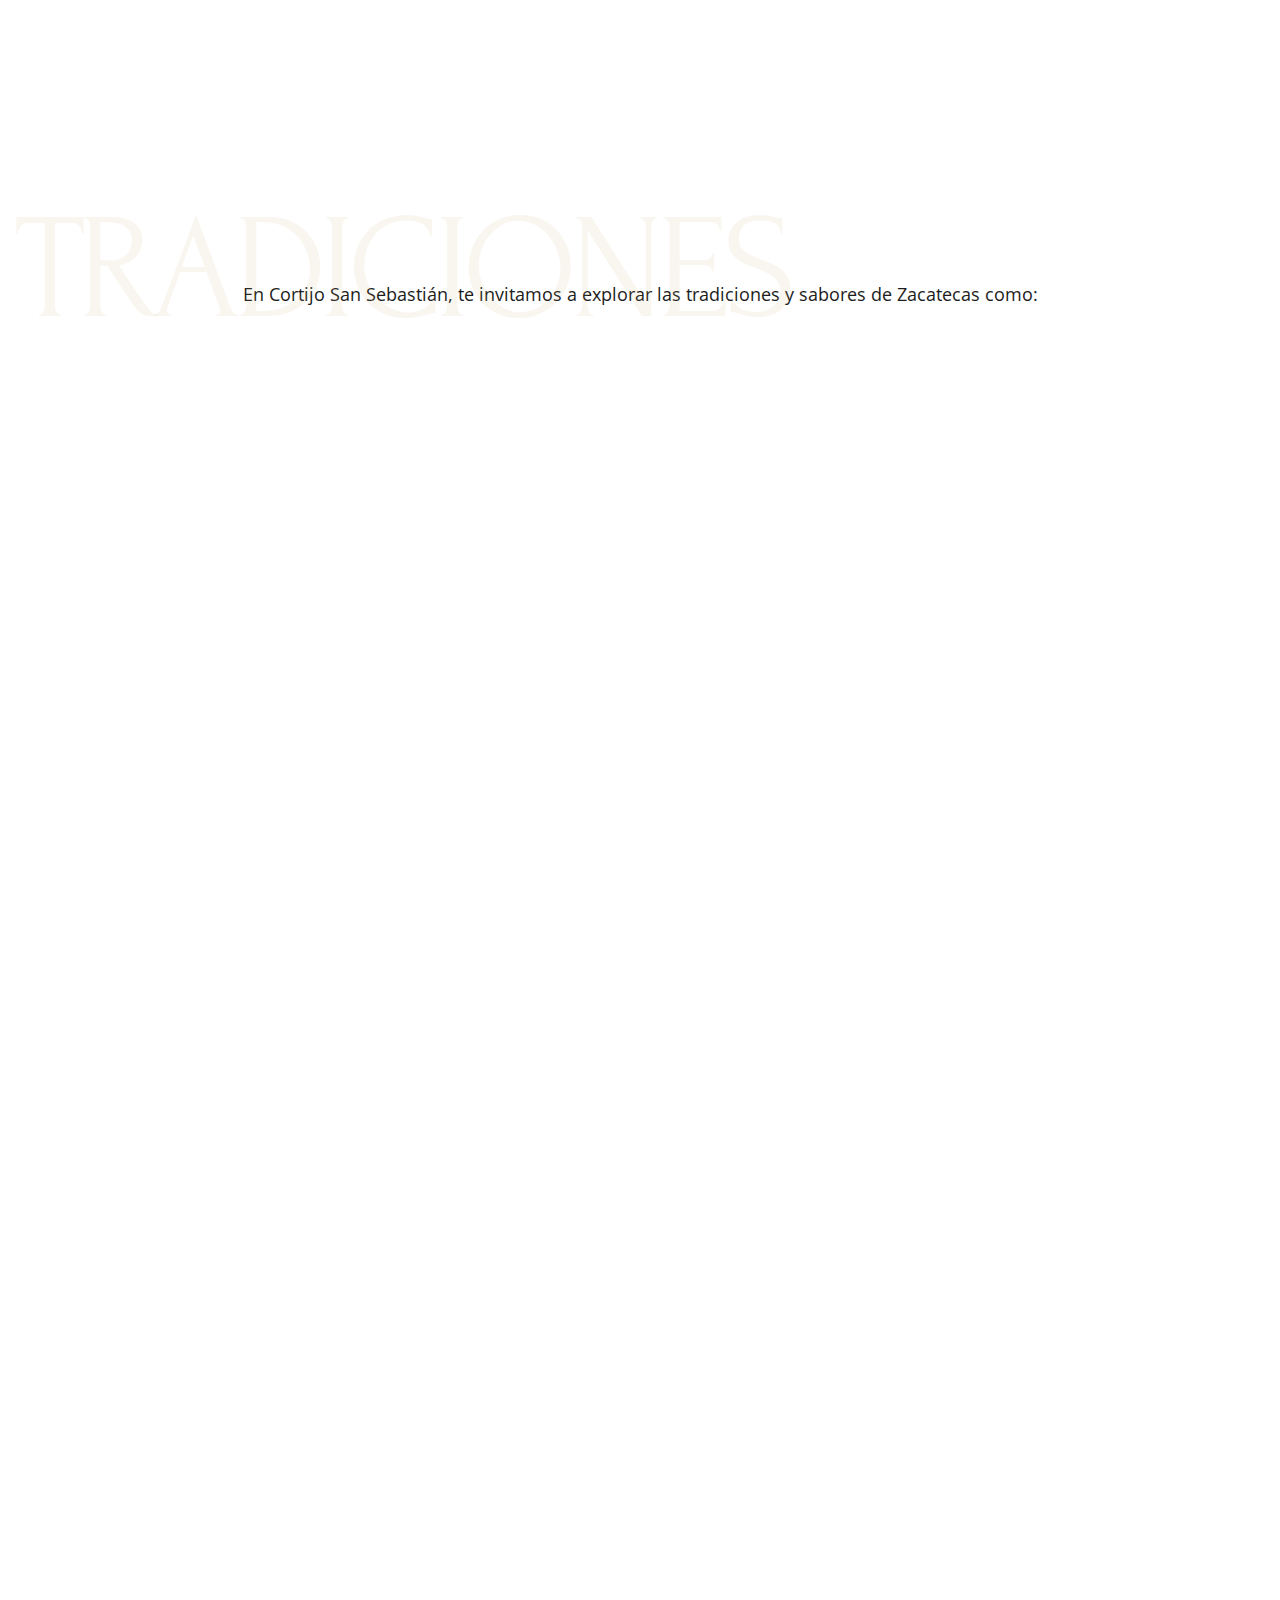
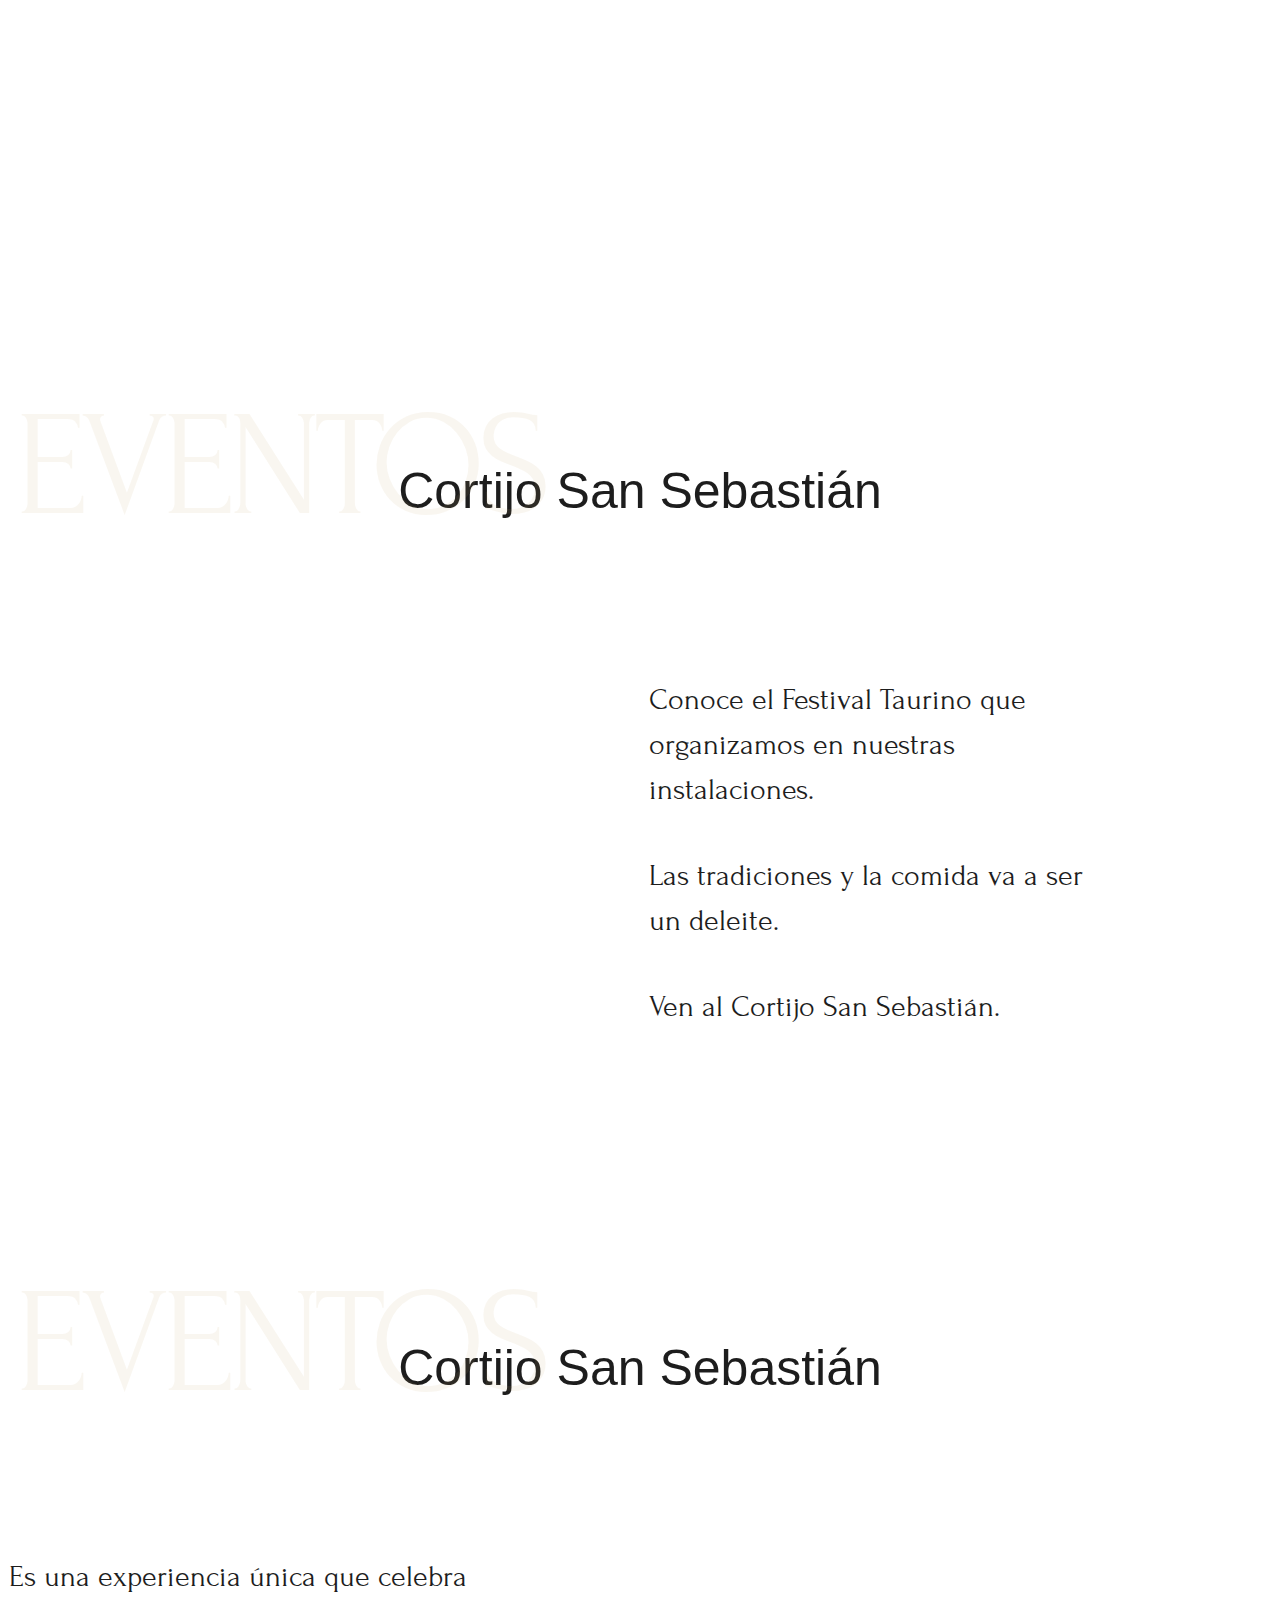
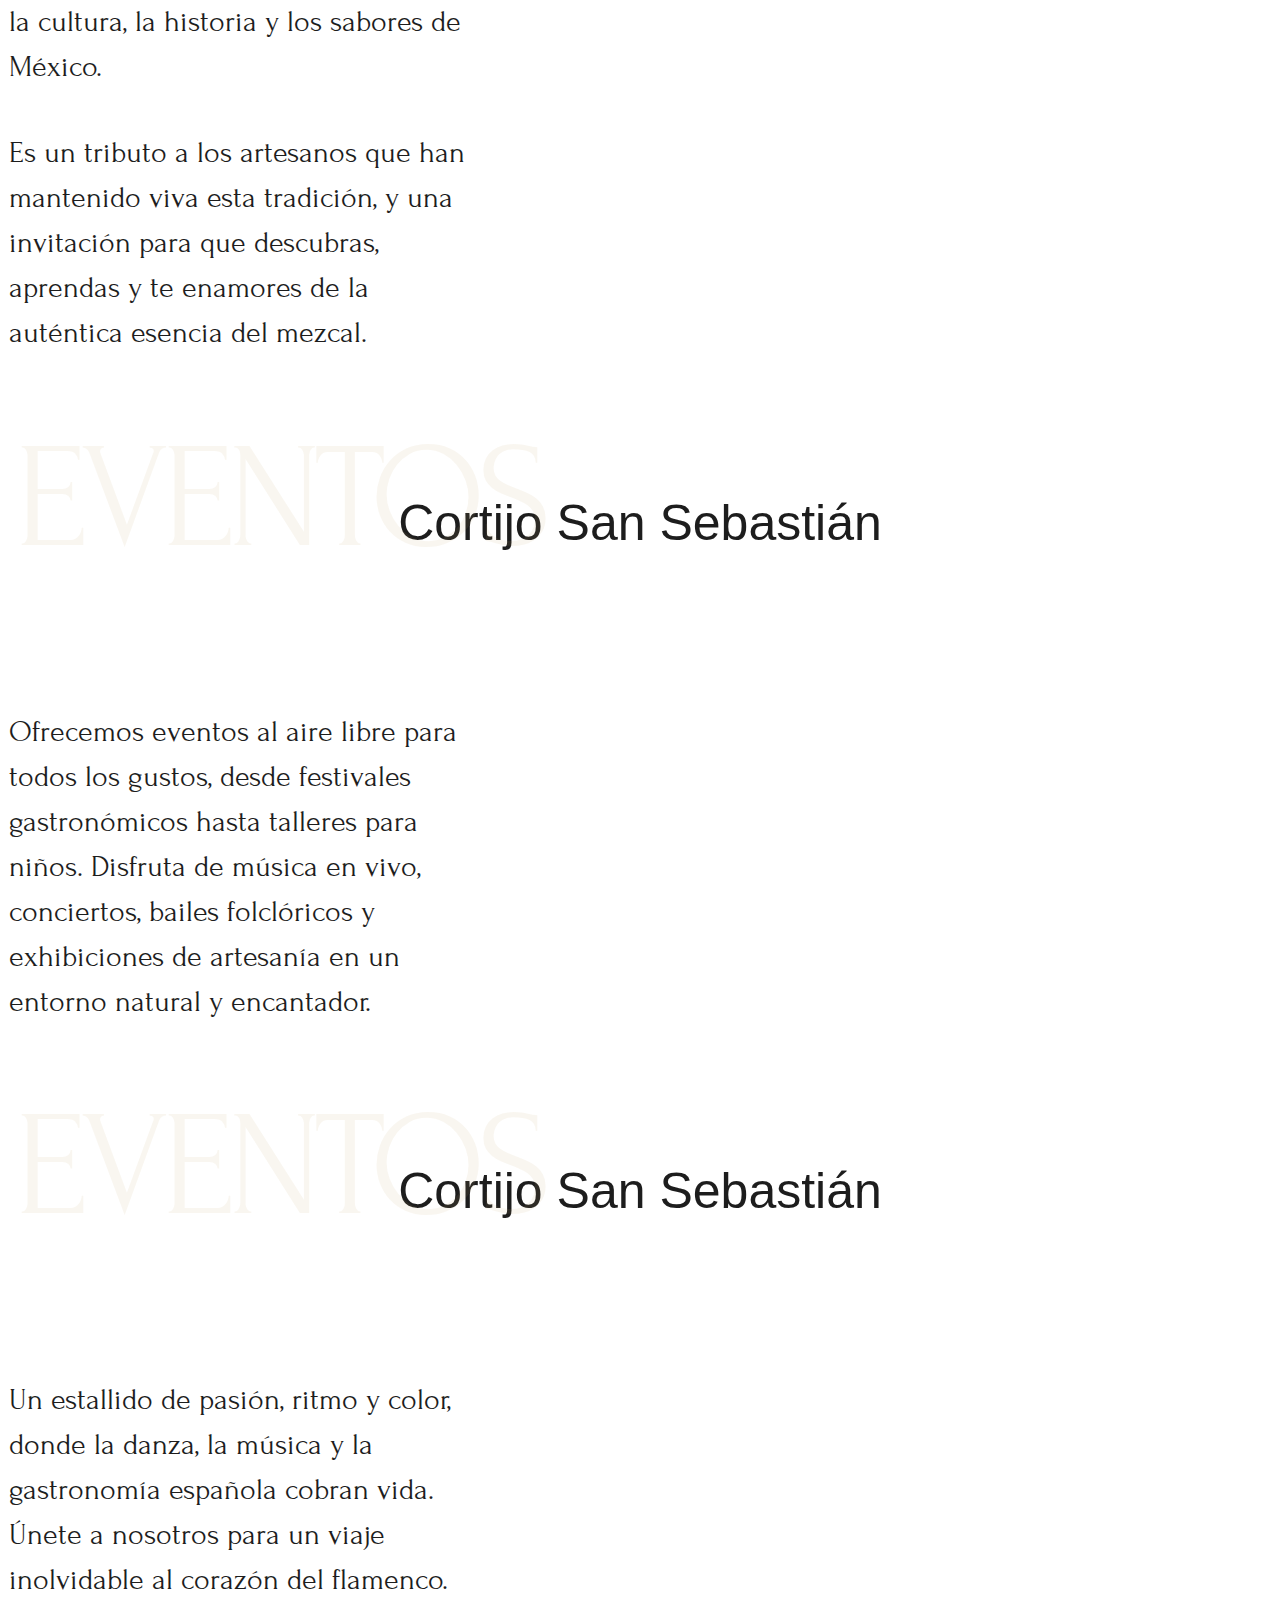
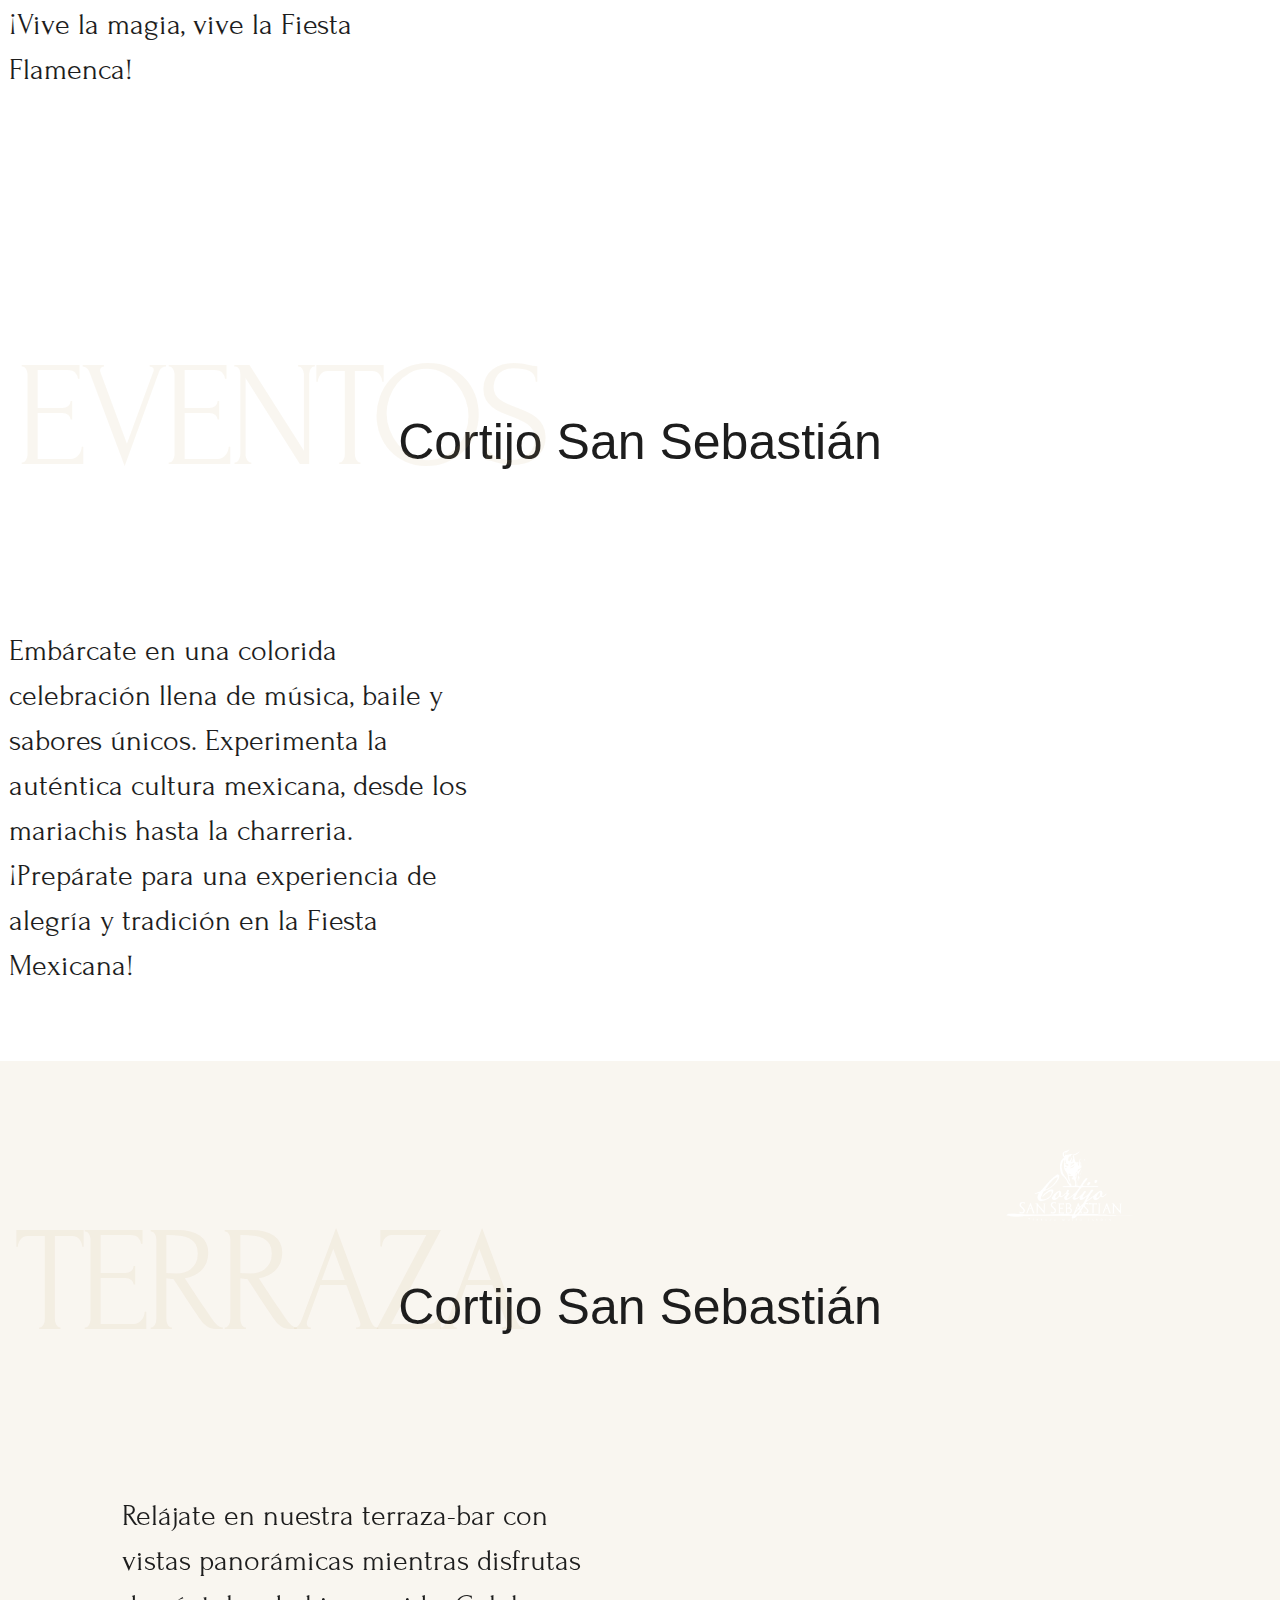
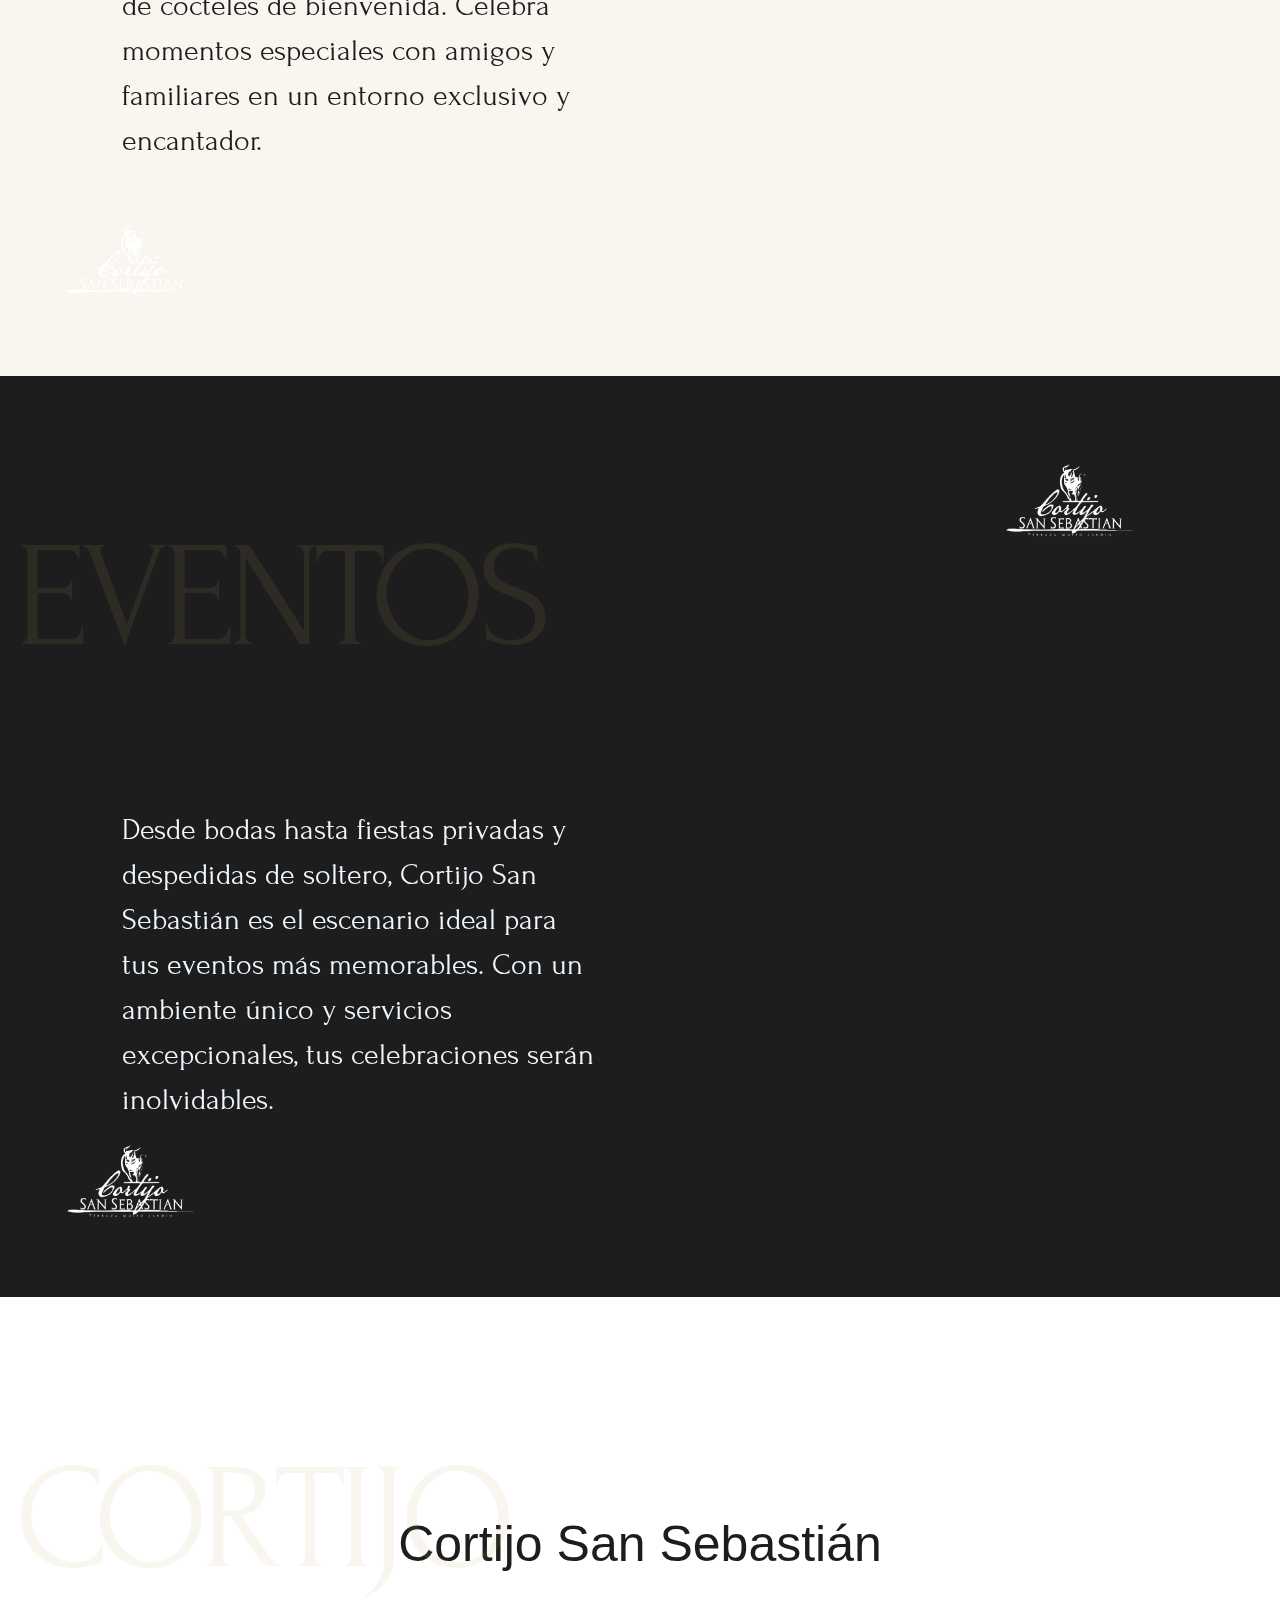
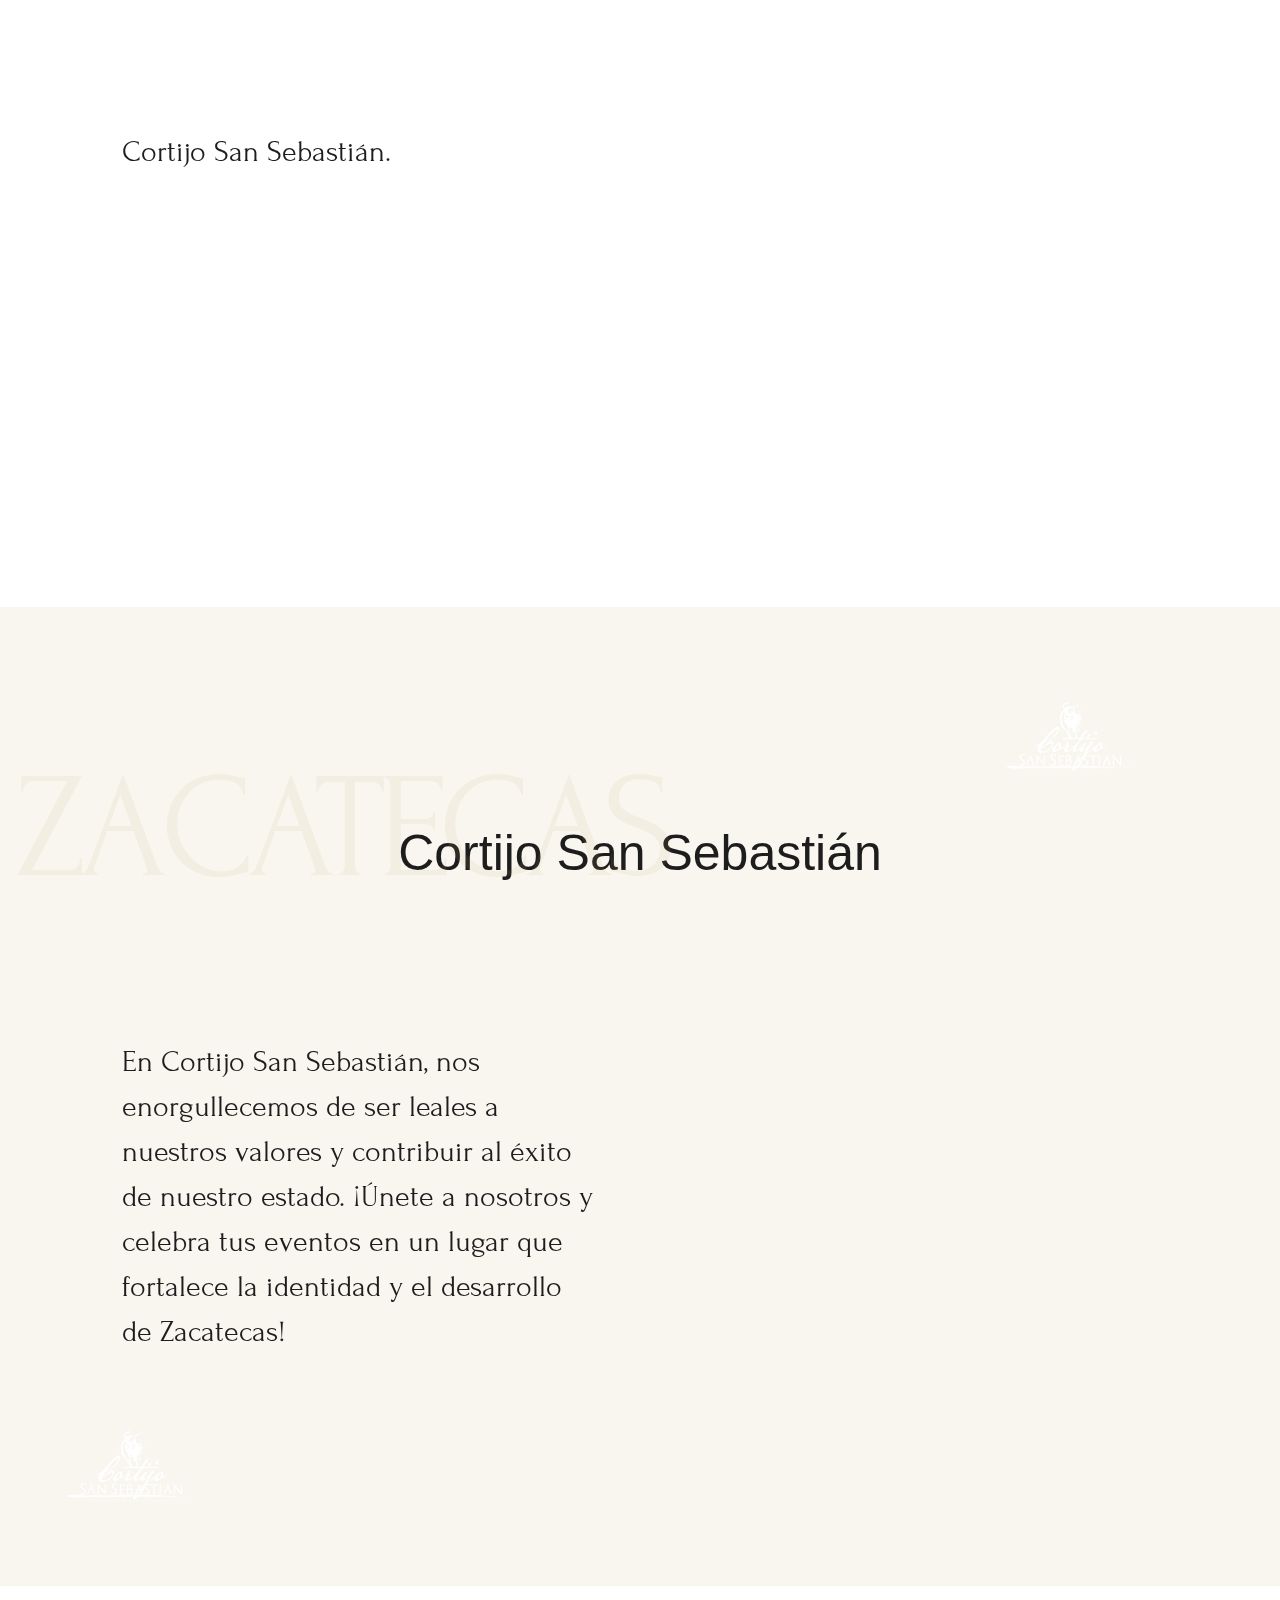
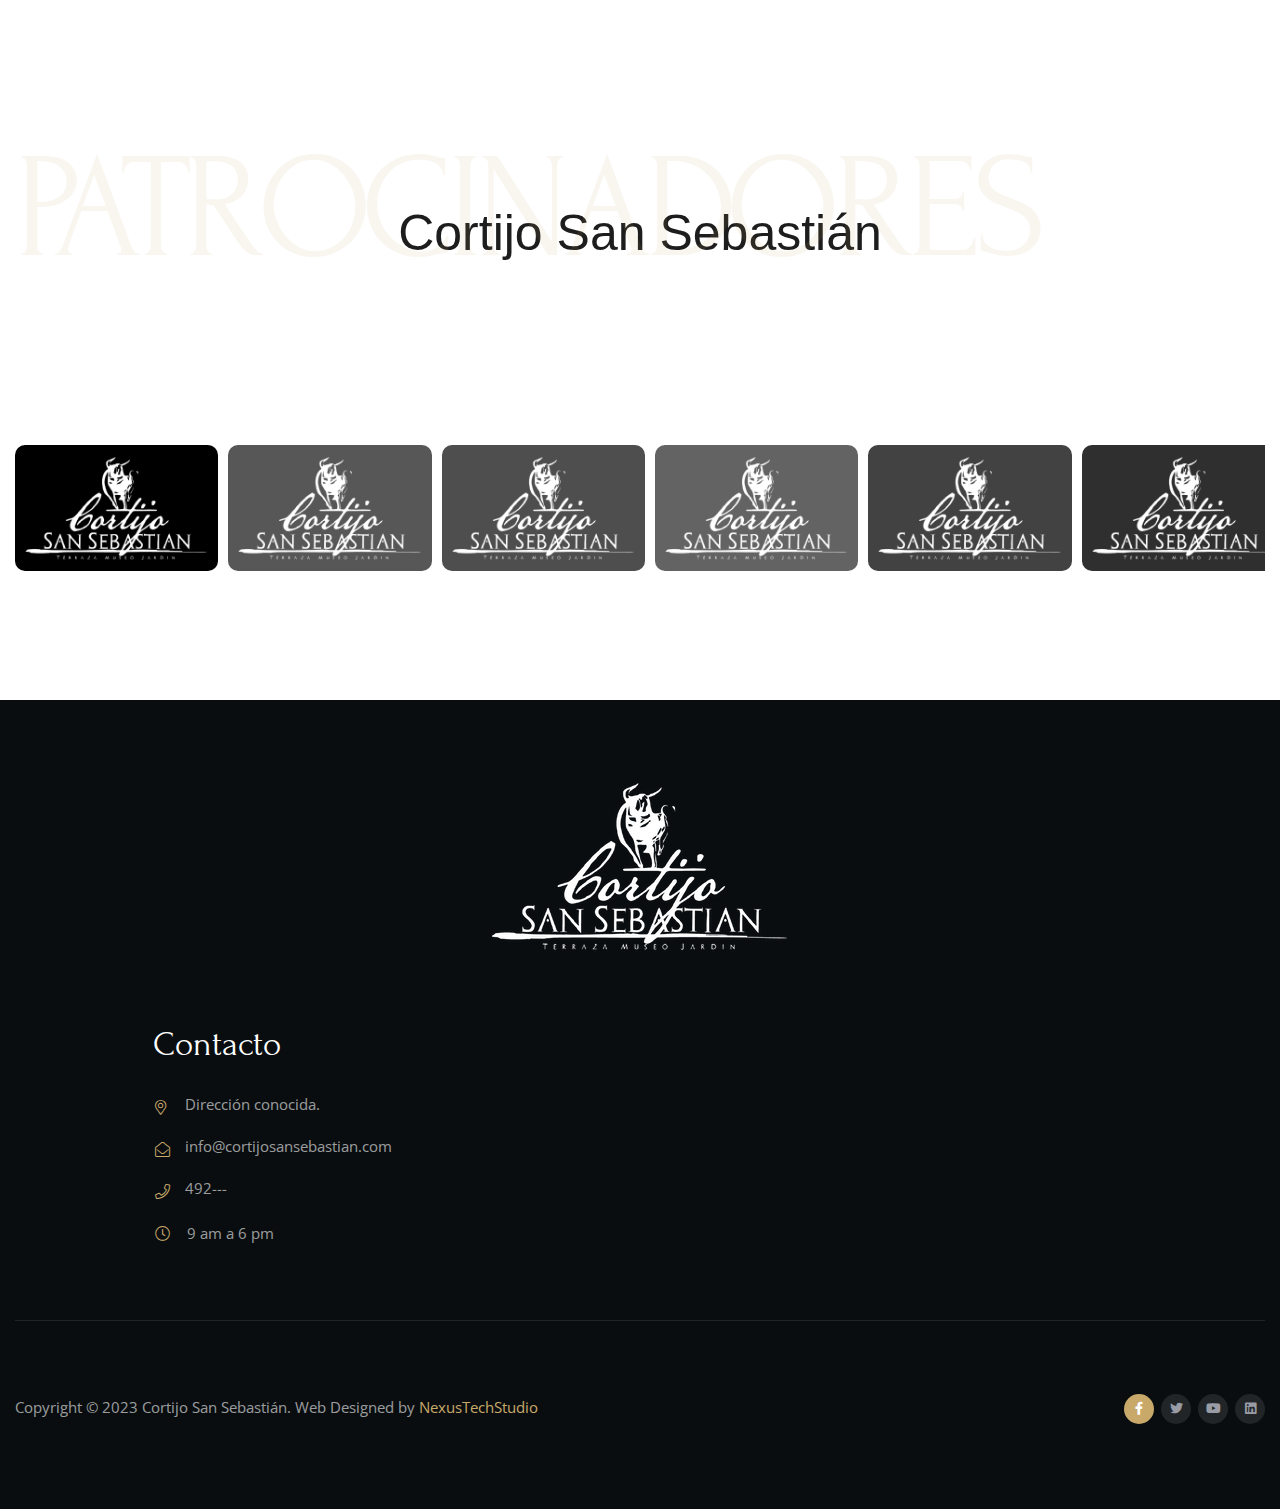
==== commit ab08ee89: "acomodos" ====
--- a/index.html
+++ b/index.html
@@ -68,11 +68,9 @@
 						</nav><!-- /#main-nav -->     
 						<div class="header-contact">
 									<span class="address">
-										4921893070
+										492---
 									</span>
-									<span class="address">
-										4921890988
-									</span>
+									
 						</div>
 						<div class="flat-button">
 									<a href="#" class="tf-button color-text color-style1">Reservaciones</a>
@@ -620,12 +618,11 @@
 						</div>
 						<div class="col-md-6 no-pd-left">
 							<div class="content-about-us">
-								<p>Texto pendiente</p>
-								<p>Texto pendiente</p>
-								<p>Texto pendiente</p>
-								<p>Texto pendiente</p>
-								<p>Texto pendiente</p>
-								<p>Texto pendiente</p>
+								<p>Conoce el Festival Taurino que organizamos en nuestras instalaciones.</p>
+								<p>Las tradiciones y la comida va a ser un deleite.</p>
+								<p>Ven al Cortijo San Sebastián.</p>
+								<p>&nbsp;</p>
+								<p>&nbsp;</p>
 								<div class="flat-button flat-button-style2">
 									<!-- <a href="about.html" class="tf-button color-style1">discover more</a> -->
 								</div>
@@ -725,6 +722,8 @@
 									inolvidable al corazón del
 									flamenco. ¡Vive la magia, vive
 									la Fiesta Flamenca!</p>
+									<p>&nbsp;</p>
+									<p>&nbsp;</p>
 								<div class="flat-button flat-button-style2">
 									<!-- <a href="about.html" class="tf-button color-style1">discover more</a> -->
 								</div>
@@ -885,10 +884,10 @@
 						<div class="col-md-12 cleafix">
 							<div class="content-heading-wrap">
 								<div class="tf-heading-bg cleafix">
-									<h2 class="heading-bg-style">Privacidad</h2>
-								</div>
-								<div class="tf-heading text-center">
-									<h4 class="tf-title wow zoomIn animated" data-wow-delay="0.3ms" data-wow-duration="1200ms" id="">Privacidad y exclusividad en nuestra área privada
+									<h2 class="heading-bg-style">Cortijo</h2>
+								</div>
+								<div class="tf-heading text-center">
+									<h4 class="tf-title wow zoomIn animated" data-wow-delay="0.3ms" data-wow-duration="1200ms" id="">Cortijo San Sebastián
 									</h4>
 									<p class="tf-sub-heading texto">Cortijo San Sebastián</p>
 								</div>
@@ -901,7 +900,7 @@
                                         <div class="swiper-slide">
                                             <div class="slider-item testimonials-style">
                                                </span>
-                                                <p>Nuestro espacio privado cuenta con una cabaña equipada, terraza y jardín para ofrecer un servicio más especializado y personalizado. Experimenta la mejor atención y servicio en un entorno íntimo y exclusivo.
+                                                <p>Cortijo San Sebastián.
 
 												</p>
                                                
@@ -1009,42 +1008,56 @@
                                     <div class="swiper-slide">
                                         <div class="slider-item img-brand">										
                                             <a href="home2.html">
-                                                <img class="img2" src="assets/img/brand/imgbrand1.png" alt="images">
+                                                <!-- <img class="img2" src="assets/img/brand/imgbrand1.png" alt="images"> -->
+												<img class="img2" src="img/logo.png" style="background-color: black; border-radius: 10px;padding: 10px;" alt="images">
                                             </a>		
                                         </div><!-- item-->
                                     </div>
                                     <div class="swiper-slide">
                                         <div class="slider-item img-brand">										
                                             <a href="home2.html">
-                                                <img class="img2" src="assets/img/brand/imgbrand2.png" alt="images">
+												<img class="img2" src="img/logo.png" style="background-color: rgb(87, 87, 86); border-radius: 10px;padding: 10px;" alt="images">
+                                                <!-- <img class="img2" src="assets/img/brand/imgbrand2.png" alt="images"> -->
                                             </a>		
                                         </div><!-- item-->
                                     </div>
                                     <div class="swiper-slide">
                                         <div class="slider-item img-brand">										
                                             <a href="home2.html">
-                                                <img class="img2" src="assets/img/brand/imgbrand3.png" alt="images">
+												<img class="img2" src="img/logo.png" style="background-color: rgb(84, 77, 68); border-radius: 10px;padding: 10px;" alt="images">
+                                                <!-- <img class="img2" src="assets/img/brand/imgbrand2.png" alt="images"> -->
                                             </a>		
                                         </div><!-- item-->
                                     </div>
                                     <div class="swiper-slide">
                                         <div class="slider-item img-brand">										
                                             <a href="home2.html">
-                                                <img class="img2" src="assets/img/brand/imgbrand4.png" alt="images">
+												<img class="img2" src="img/logo.png" style="background-color: rgb(118, 96, 68); border-radius: 10px;padding: 10px;" alt="images">
+                                                <!-- <img class="img2" src="assets/img/brand/imgbrand3.png" alt="images"> -->
                                             </a>		
                                         </div><!-- item-->
                                     </div>
                                     <div class="swiper-slide">
                                         <div class="slider-item img-brand">										
                                             <a href="home2.html">
-                                                <img class="img2" src="assets/img/brand/imgbrand5.png" alt="images">
+												<img class="img2" src="img/logo.png" style="background-color: rgb(93, 62, 20); border-radius: 10px;padding: 10px;" alt="images">
+                                                <!-- <img class="img2" src="assets/img/brand/imgbrand4.png" alt="images"> -->
                                             </a>		
                                         </div><!-- item-->
                                     </div>
                                     <div class="swiper-slide">
                                         <div class="slider-item img-brand">										
                                             <a href="home2.html">
-                                                <img class="img2" src="assets/img/brand/imgbrand6.png" alt="images">
+												<img class="img2" src="img/logo.png" style="background-color: rgb(73, 44, 6); border-radius: 10px;padding: 10px;" alt="images">
+                                                <!-- <img class="img2" src="assets/img/brand/imgbrand5.png" alt="images"> -->
+                                            </a>		
+                                        </div><!-- item-->
+                                    </div>
+                                    <div class="swiper-slide">
+                                        <div class="slider-item img-brand">										
+                                            <a href="home2.html">
+												<img class="img2" src="img/logo.png" style="background-color: rgb(42, 120, 61); border-radius: 10px;padding: 10px;" alt="images">
+                                                <!-- <img class="img2" src="assets/img/brand/imgbrand6.png" alt="images"> -->
                                             </a>		
                                         </div><!-- item-->
                                     </div>
@@ -1071,9 +1084,9 @@
 							<div class="widget widget-link widget-contact widget-footer">
 								<h4 class="widget-title">Contacto</h4>
 								<ul class="widget-list">
-									<li class="adress margin-right-1">Calle Minerales 122, Privada Conde Santiago de la Laguna, Guadalupe, Zacatecas.</li>
-									<li class="mail">esqueda2008@live.com</li>
-									<li class="phone">4921893070, 4921890988</li>
+									<li class="adress margin-right-1">Dirección conocida.</li>
+									<li class="mail">info@cortijosansebastian.com</li>
+									<li class="phone">492---</li>
 									<li class="clock"> 9 am a 6 pm</li>
 								</ul>
 							</div>
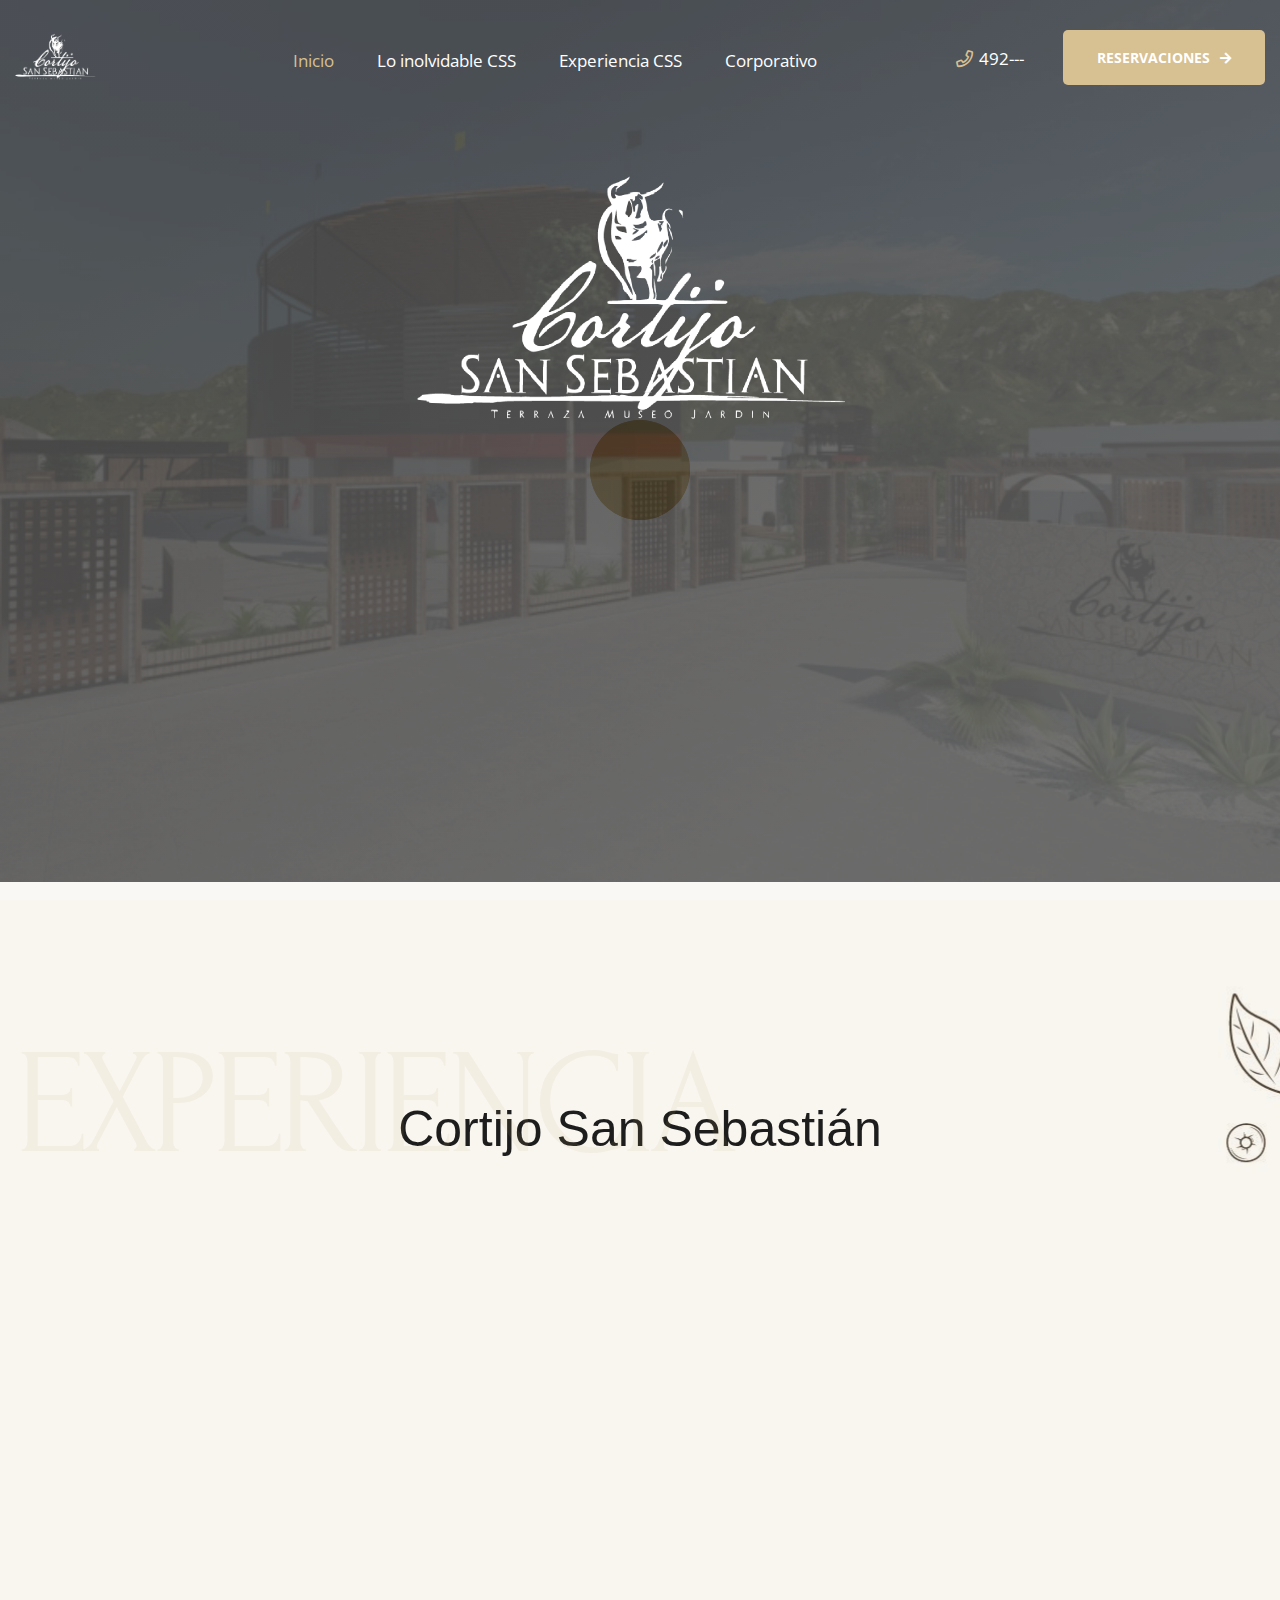
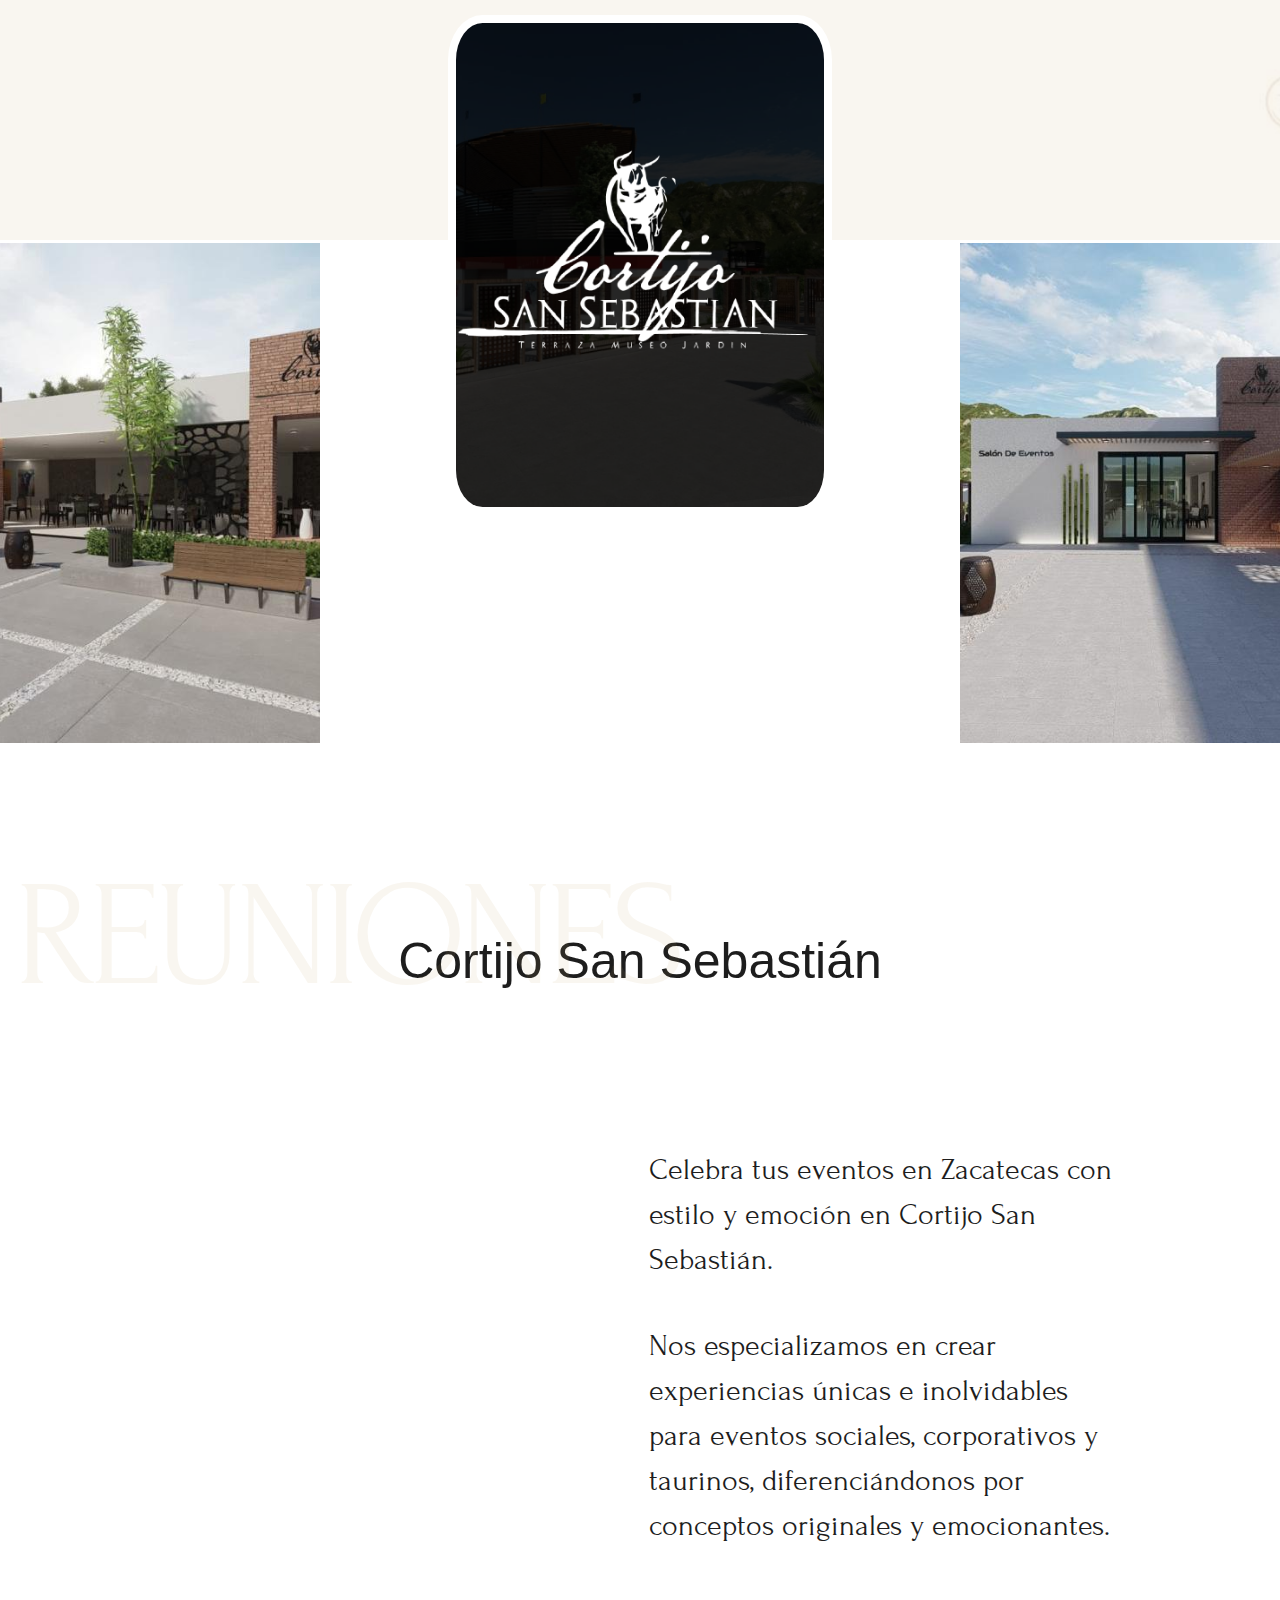
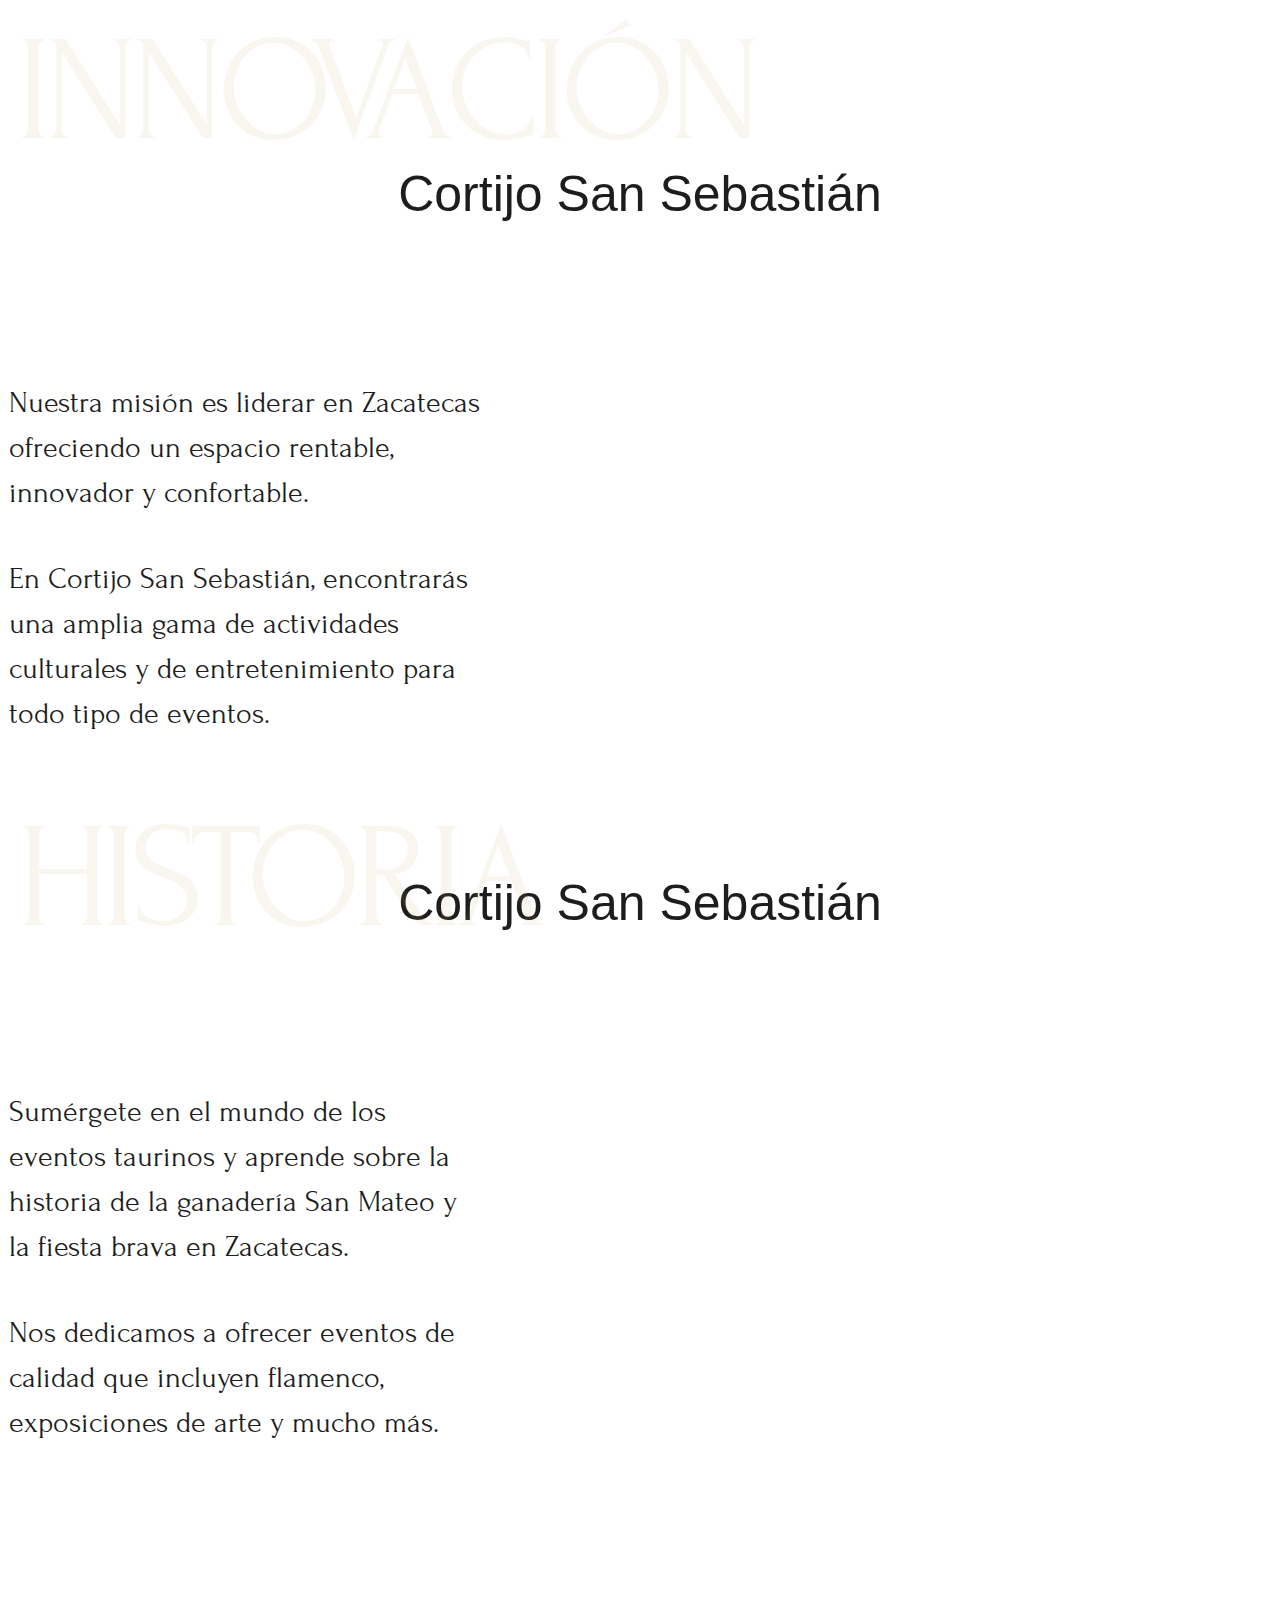
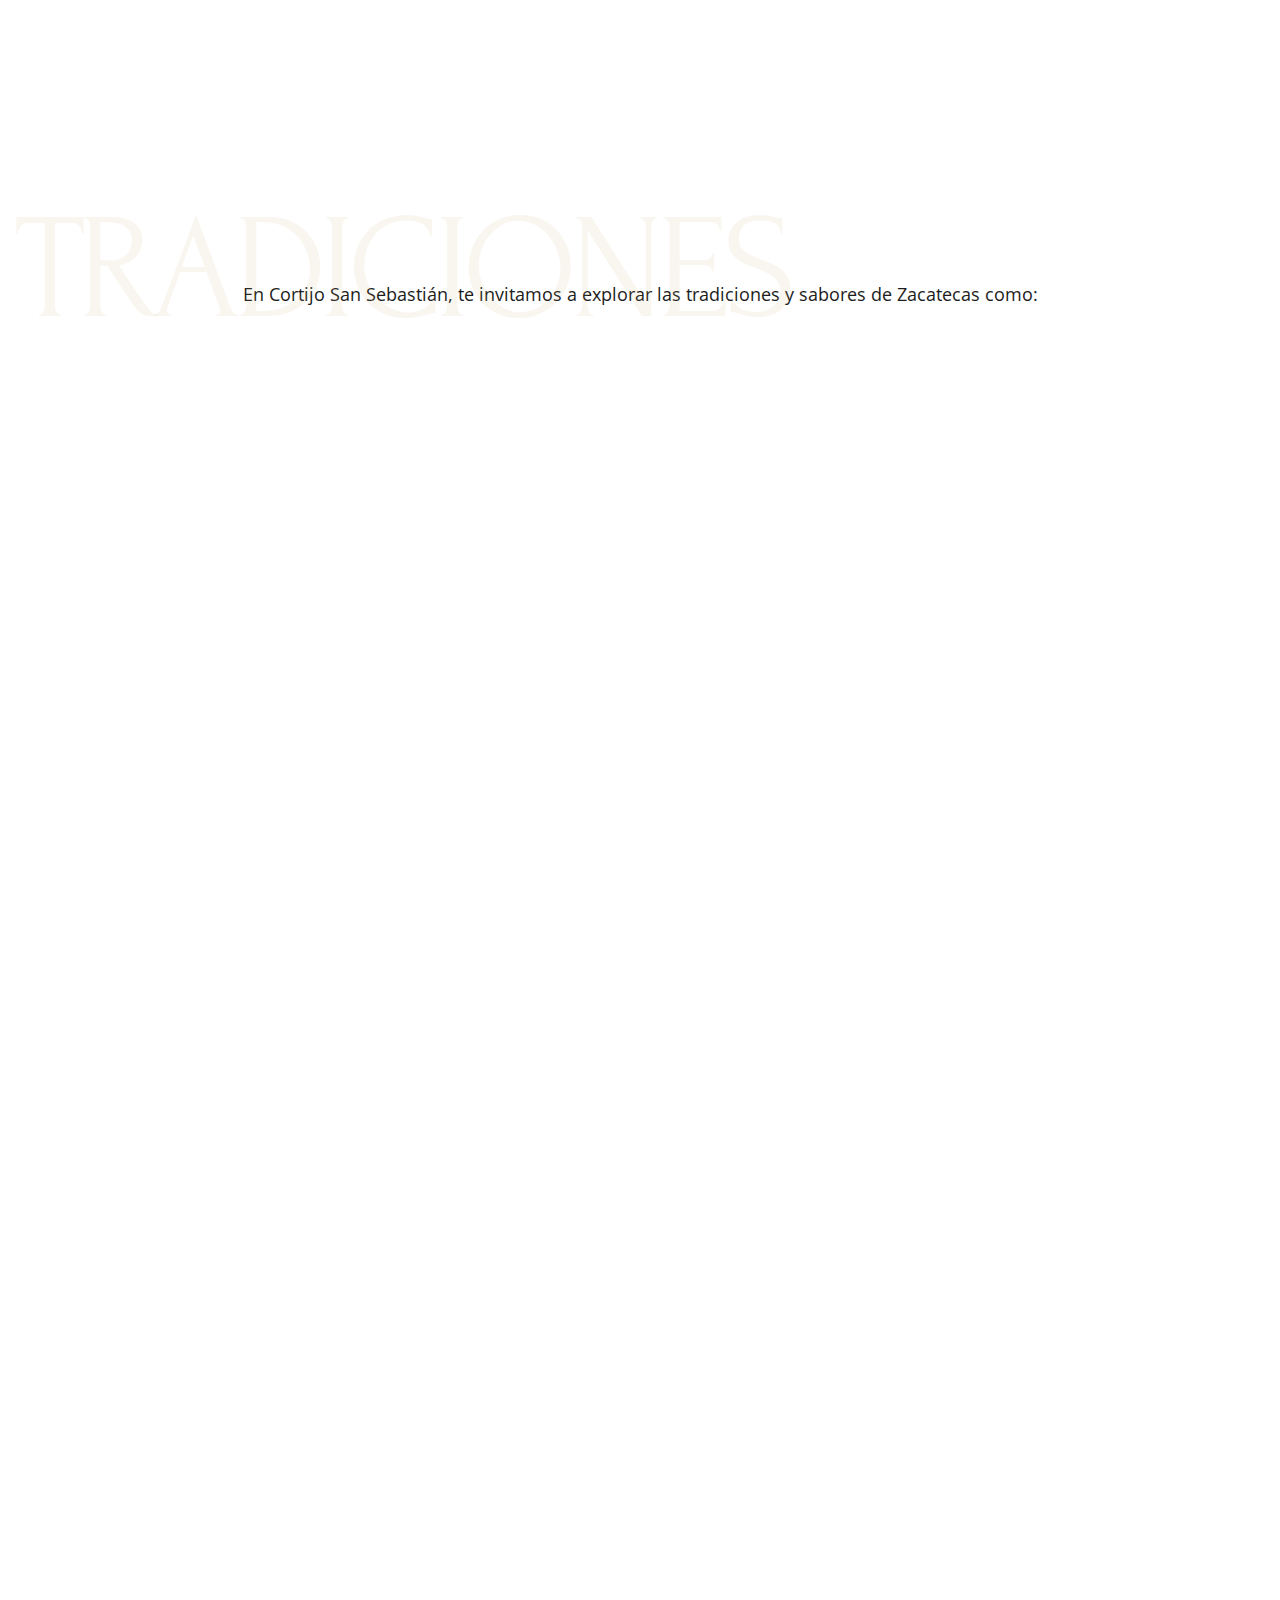
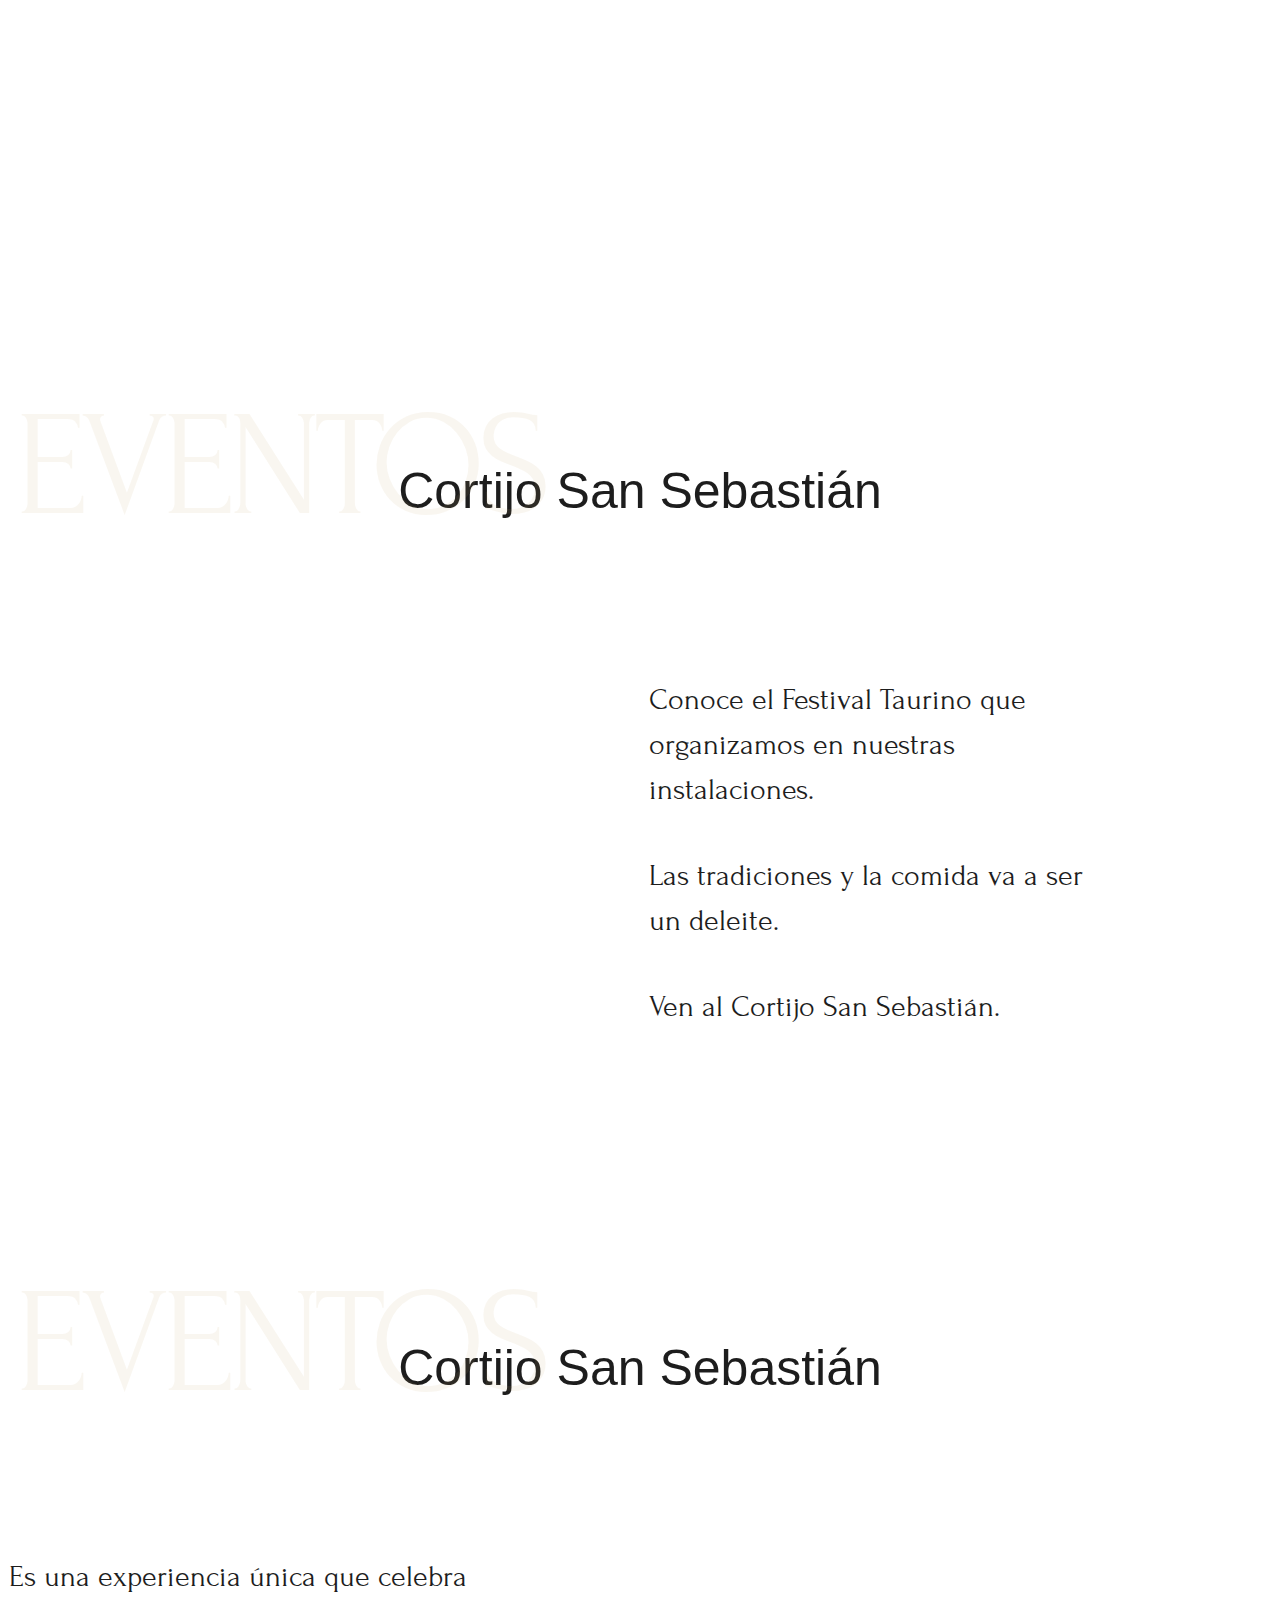
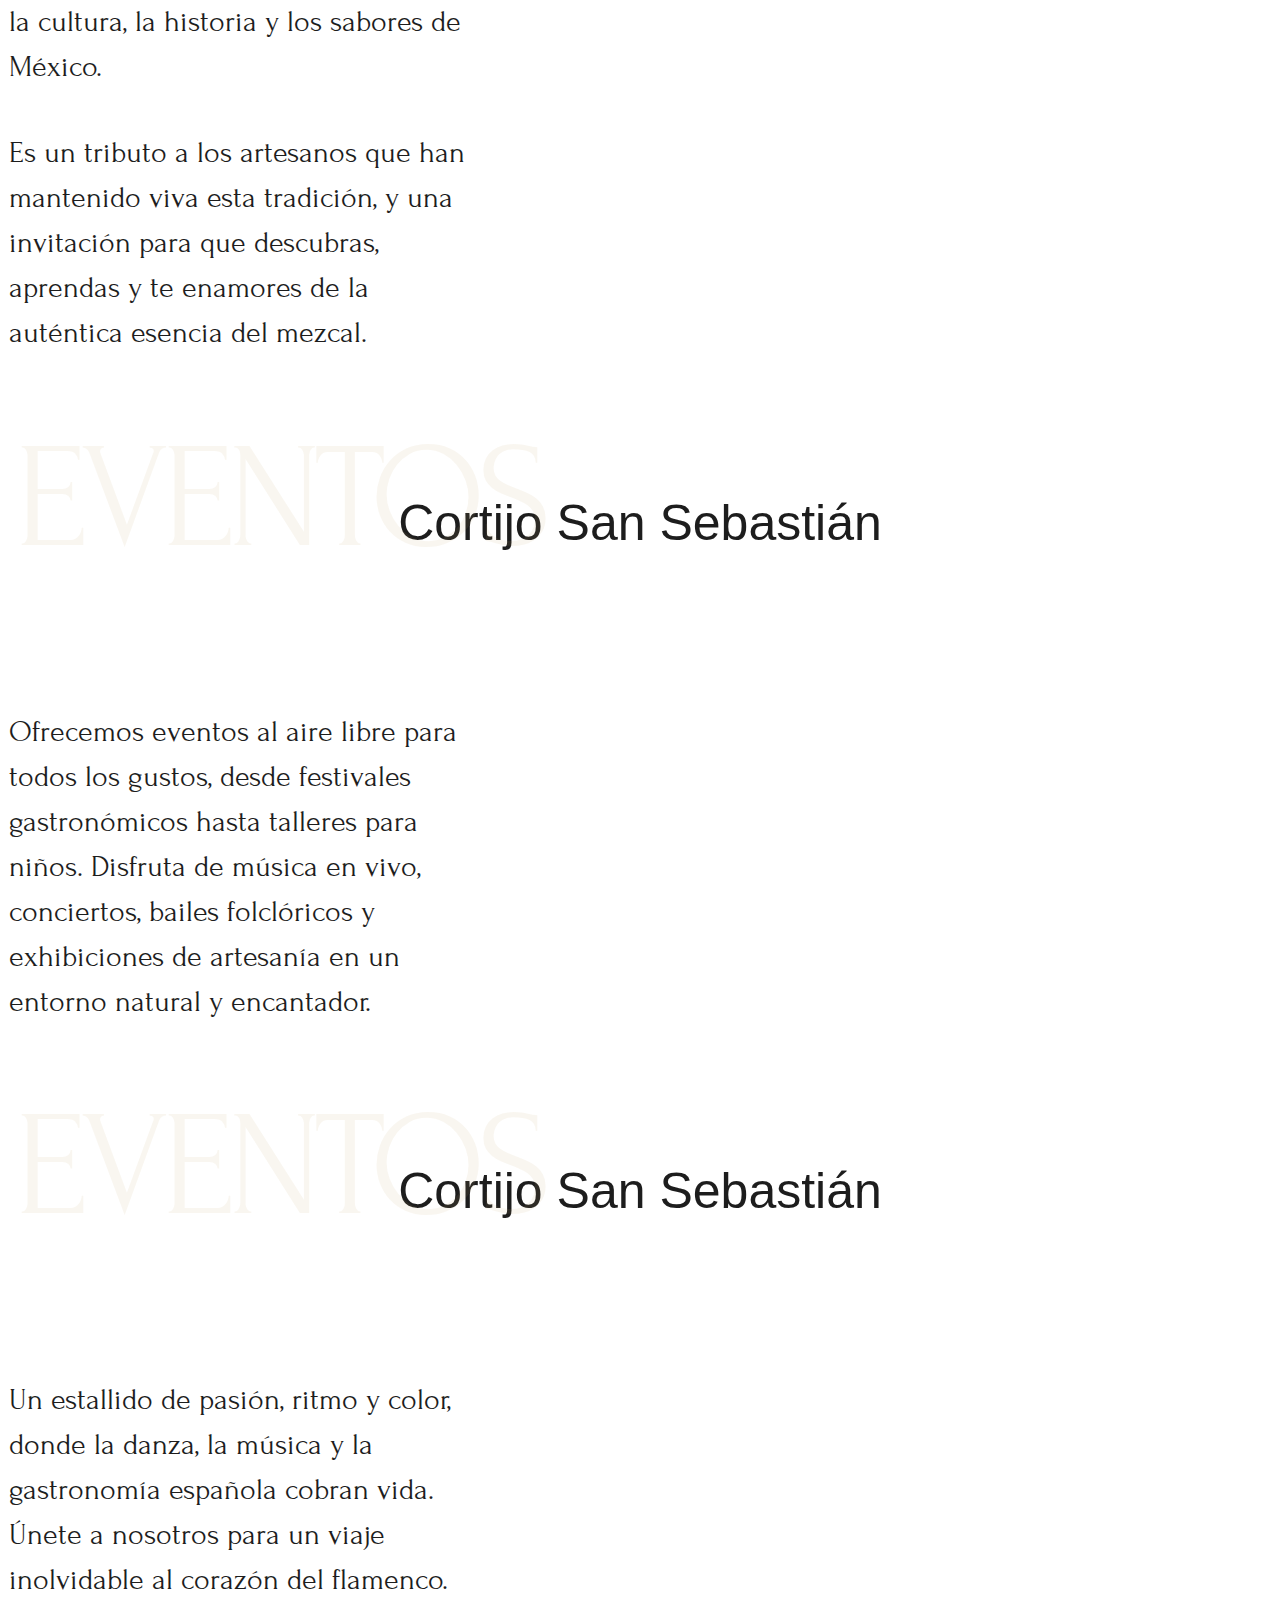
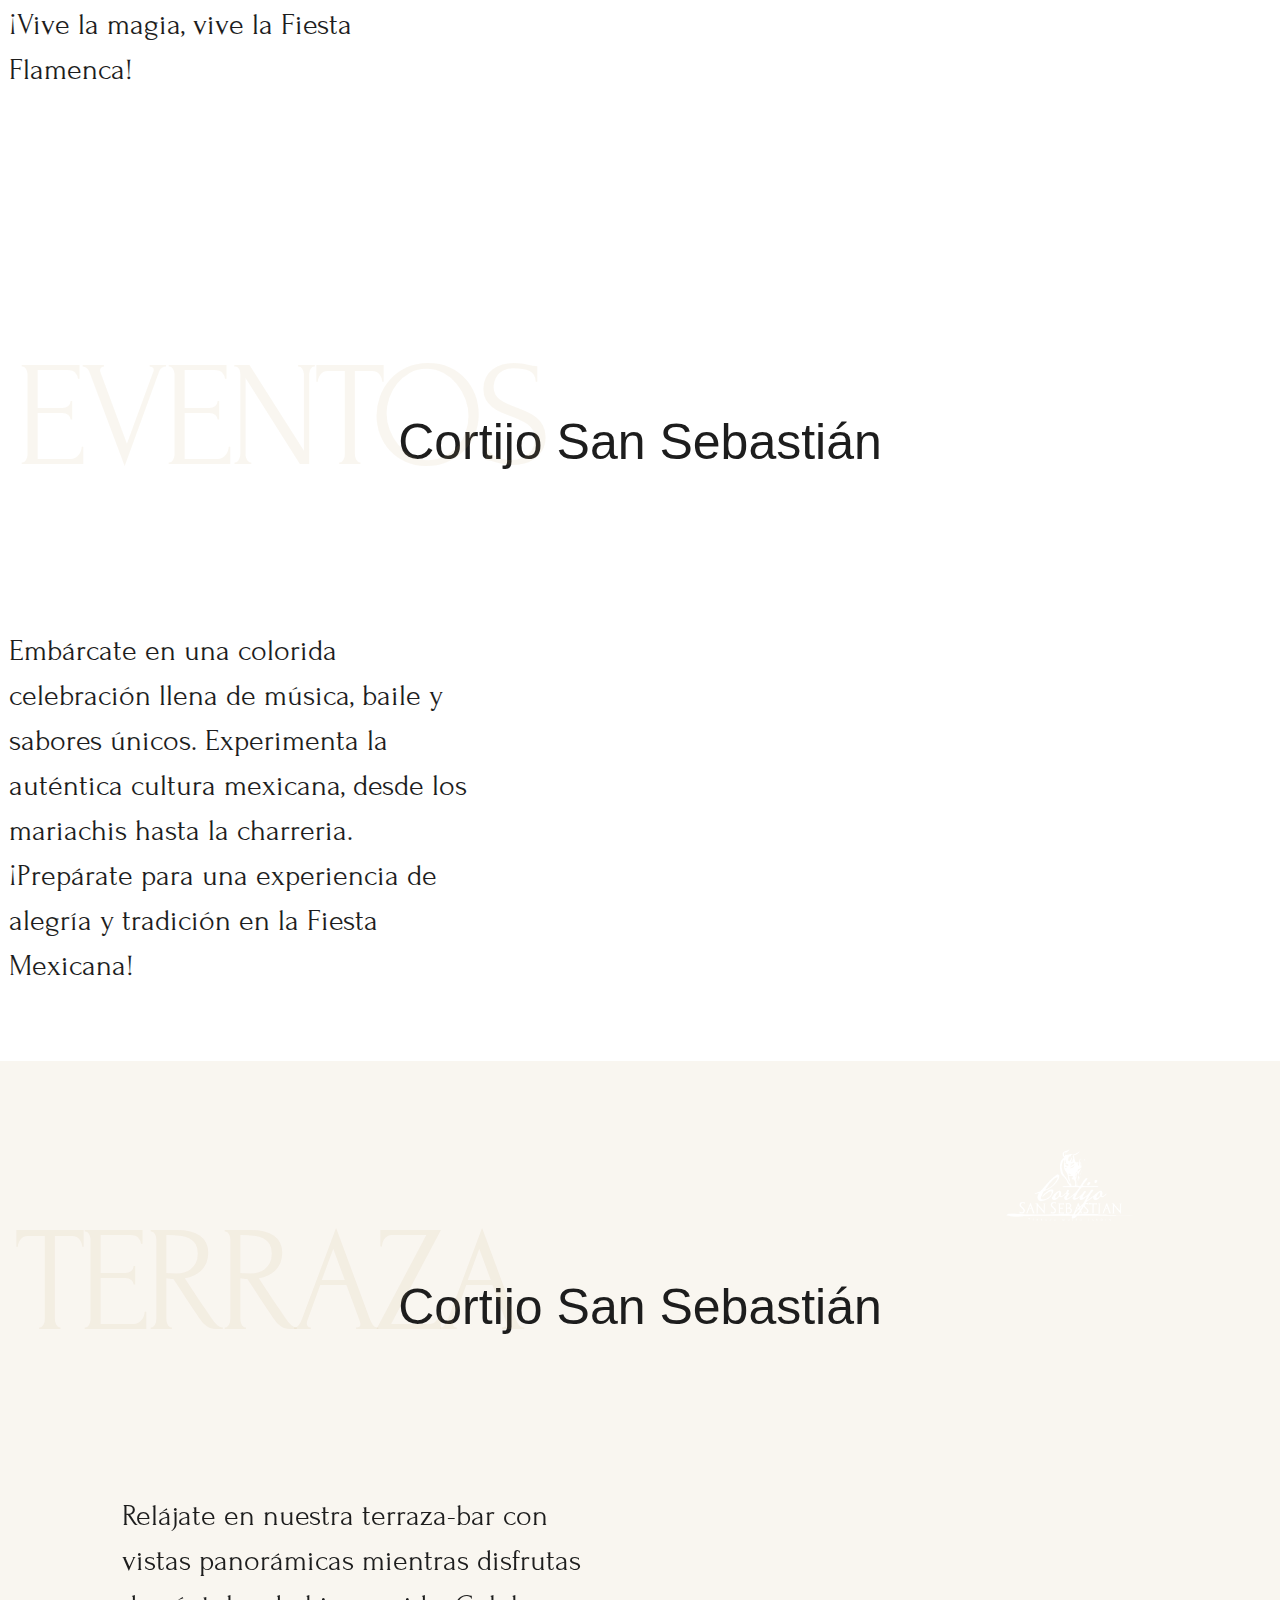
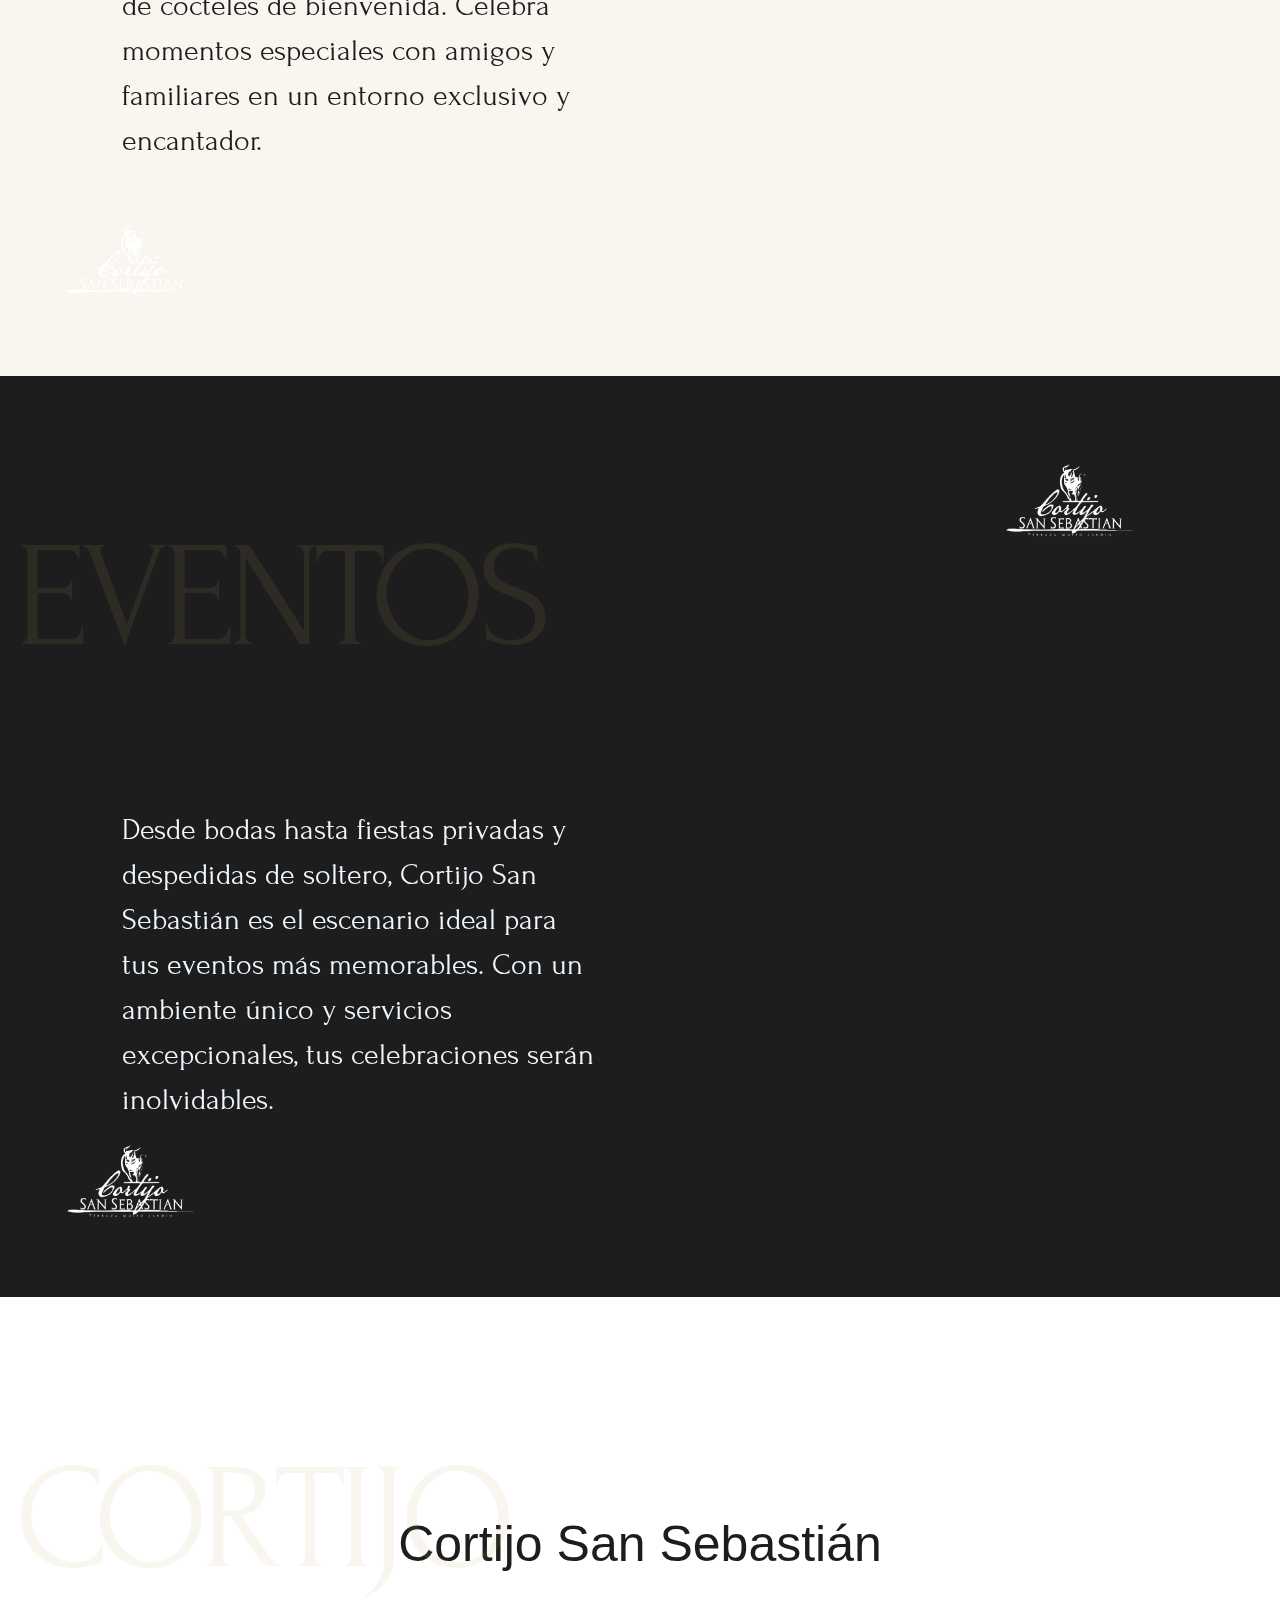
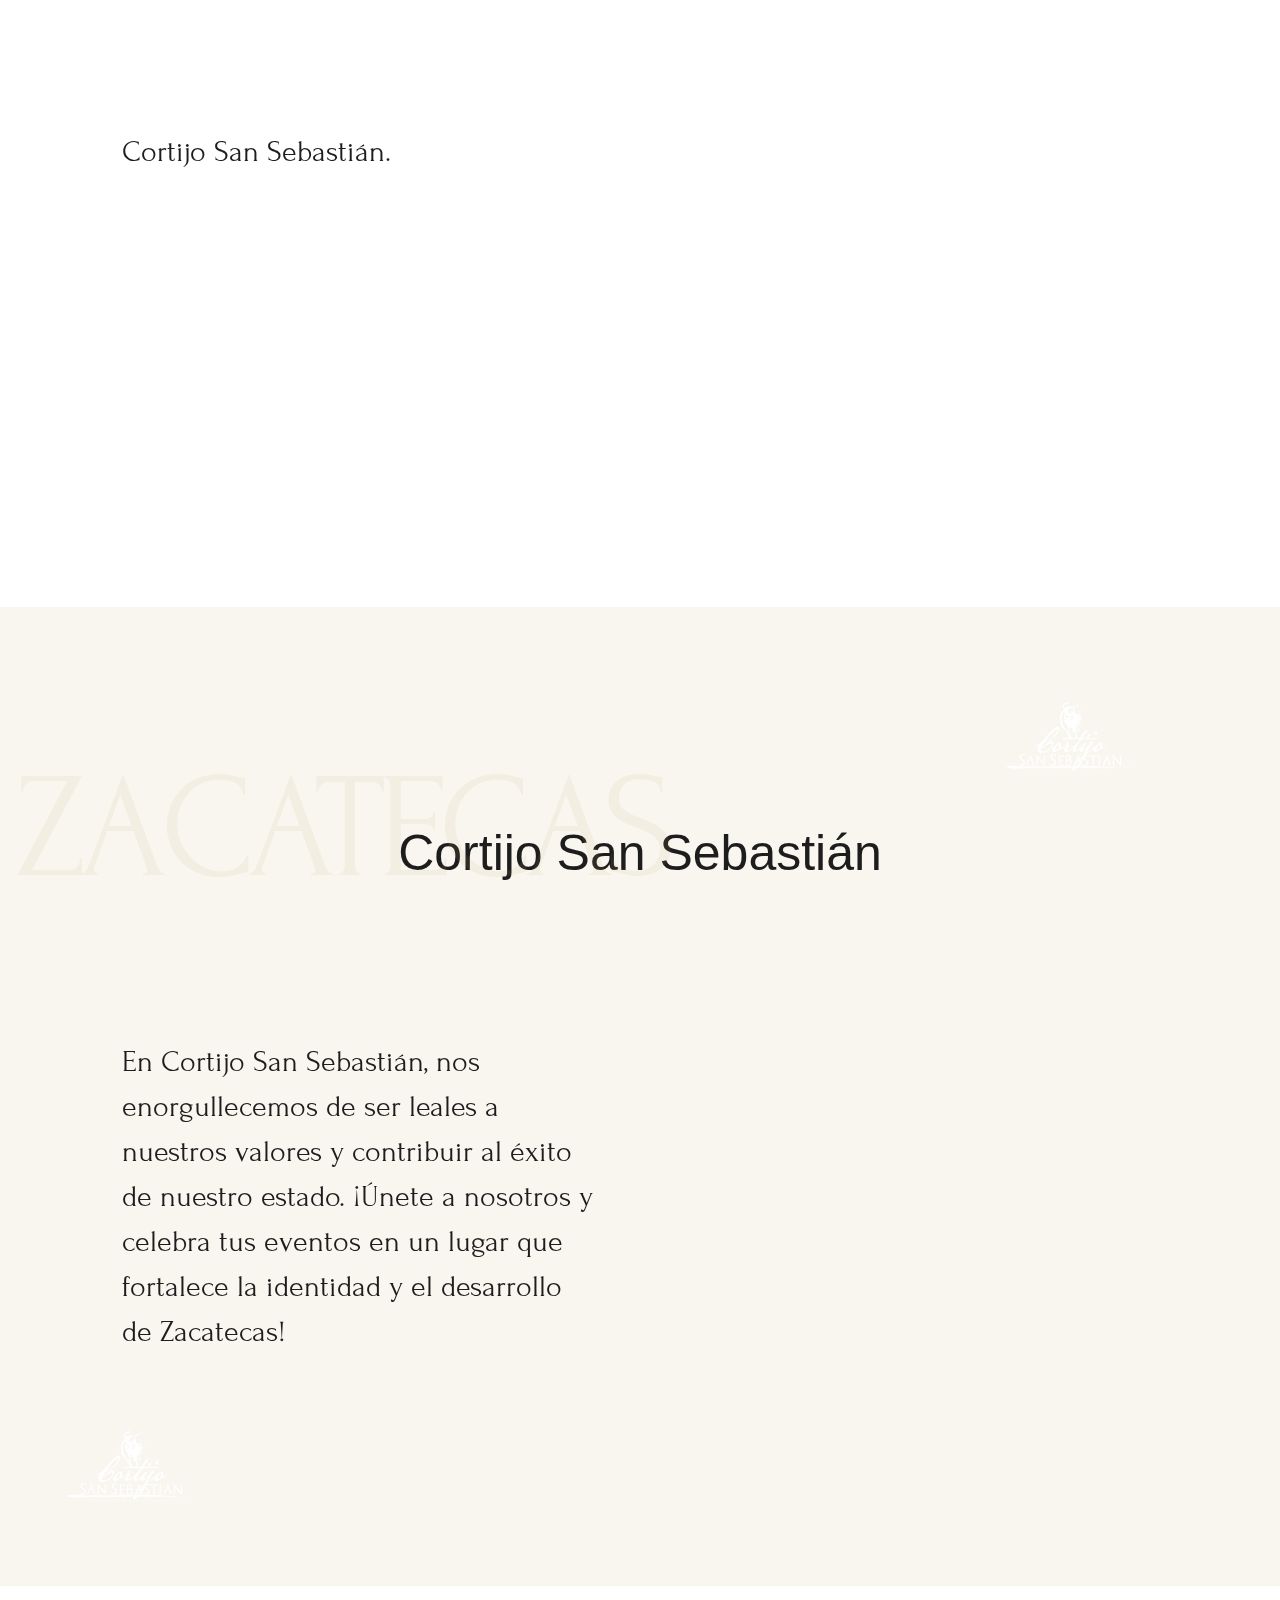
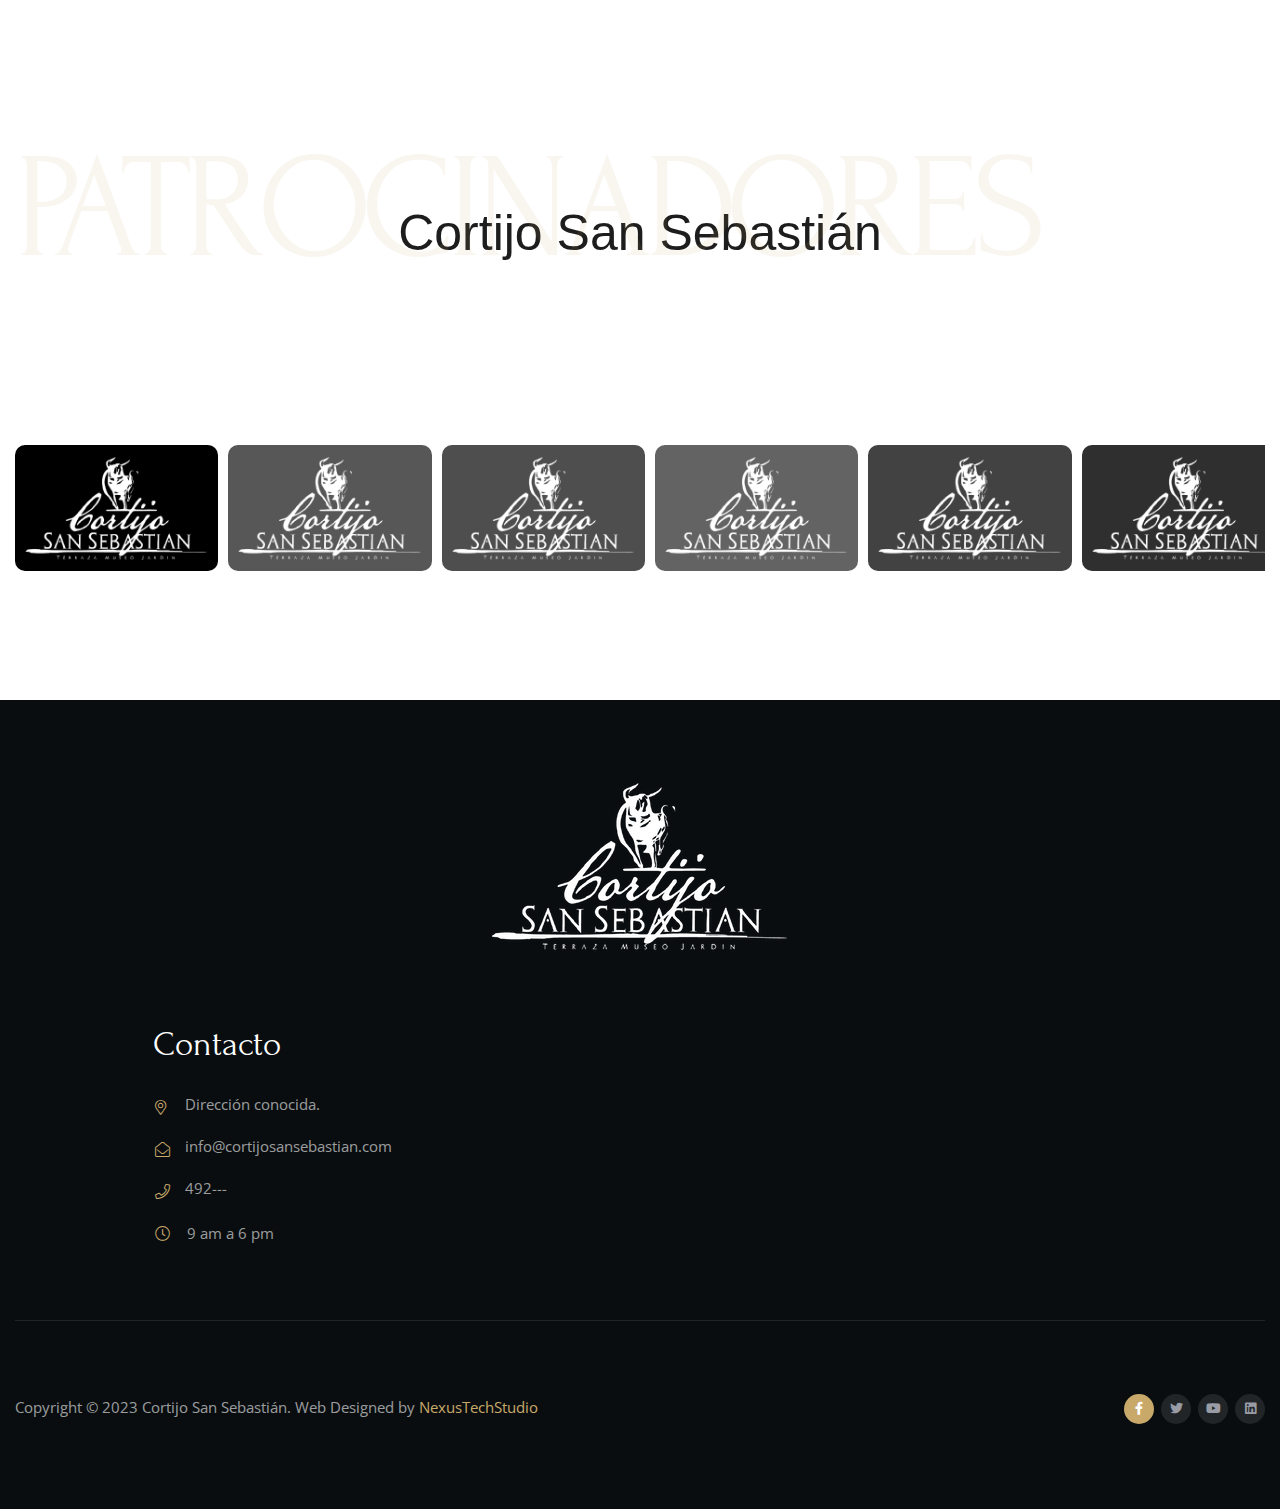
==== commit d6ff5c8b: "animacion ready" ====
--- a/index.html
+++ b/index.html
@@ -24,6 +24,8 @@
 
 	<script src="https://cdn.jsdelivr.net/npm/@popperjs/core@2.11.8/dist/umd/popper.min.js" integrity="sha384-I7E8VVD/ismYTF4hNIPjVp/Zjvgyol6VFvRkX/vR+Vc4jQkC+hVqc2pM8ODewa9r" crossorigin="anonymous"></script>
 	<script src="https://cdn.jsdelivr.net/npm/bootstrap@5.3.0/dist/js/bootstrap.min.js" integrity="sha384-fbbOQedDUMZZ5KreZpsbe1LCZPVmfTnH7ois6mU1QK+m14rQ1l2bGBq41eYeM/fS" crossorigin="anonymous"></script>
+
+	<link rel="stylesheet" href="assets/css/keyframes.css">
 
 </head>
 
@@ -64,6 +66,9 @@
 										<li class="menu-item ">
 											<a href="#experiencia">Experiencia CSS</a>
 										</li>
+										<li class="menu-item ">
+											<a href="corporativo.html">Corporativo</a>
+										</li>
 									</ul>
 						</nav><!-- /#main-nav -->     
 						<div class="header-contact">
@@ -83,7 +88,7 @@
 				<div class="slider">
 					<div class="img-bg2">
 						<!-- <img src="assets/img/slider/img_bg2.png" alt=""> -->
-						<img src="img/logo.png" class="w-50" alt="">
+						<img src="img/logo.png" class="w-50 imgFrames" alt="">
 					</div>
 					<div class="swiper-container mainslider">
                         <div class="swiper-wrapper">
@@ -224,13 +229,13 @@
 								<div class="content-inner">		
 									<div class="wrap-img-food-inner flex">
 										<div  class="img-food-1">
-											<img src="img/cortijo_previos_05.jpg" alt="images" id="img">
+											<img src="img/corporativo/img014.jpeg" alt="images" id="img">
 										</div>
 										<div class="img-food-2">
 											<img class="img-style-bg" src="img/portada.png" alt="images" id="img">
 										</div>
 										<div class="img-food-3">
-											<img src="img/cortijo_previos_08.jpg" id="img" alt="images">
+											<img src="img/corporativo/img011.jpeg" id="img" alt="images">
 										</div>	
 									</div>									
                                 </div>
--- a/assets/css/keyframes.css
+++ b/assets/css/keyframes.css
@@ -0,0 +1,15 @@
+.imgFrames {
+    /* animation: zoom 2s infinite, zoomout 3s infinite; */
+    animation: zoom 2s infinite;
+    /* -webkit-animation: zoom 2s 200ms; */
+    animation-direction: alternate-reverse;
+    animation-duration: 12s;
+    
+  }
+
+@-webkit-keyframes zoom2{0%{-webkit-transform:translateZ(600px);transform:translateZ(600px);opacity:0}100%{-webkit-transform:translateZ(0);transform:translateZ(0);opacity:1}}@keyframes slide-in-bck-center{0%{-webkit-transform:translateZ(600px);transform:translateZ(600px);opacity:0}100%{-webkit-transform:translateZ(0);transform:translateZ(0);opacity:1}}
+
+
+@-webkit-keyframes zoomout{0%{-webkit-transform:translateY(0);transform:translateY(0);opacity:1}100%{-webkit-transform:translateY(-1000px);transform:translateY(-1000px);opacity:0}}@keyframes zoomout{0%{-webkit-transform:translateY(0);transform:translateY(0);opacity:1}100%{-webkit-transform:translateY(-1000px);transform:translateY(-1000px);opacity:0}}
+
+@-webkit-keyframes zoom{0%{-webkit-transform:scale(1);transform:scale(1)}100%{-webkit-transform:scale(.5);transform:scale(.5)}}@keyframes scale-down-center{0%{-webkit-transform:scale(1);transform:scale(1)}100%{-webkit-transform:scale(.5);transform:scale(.5)}}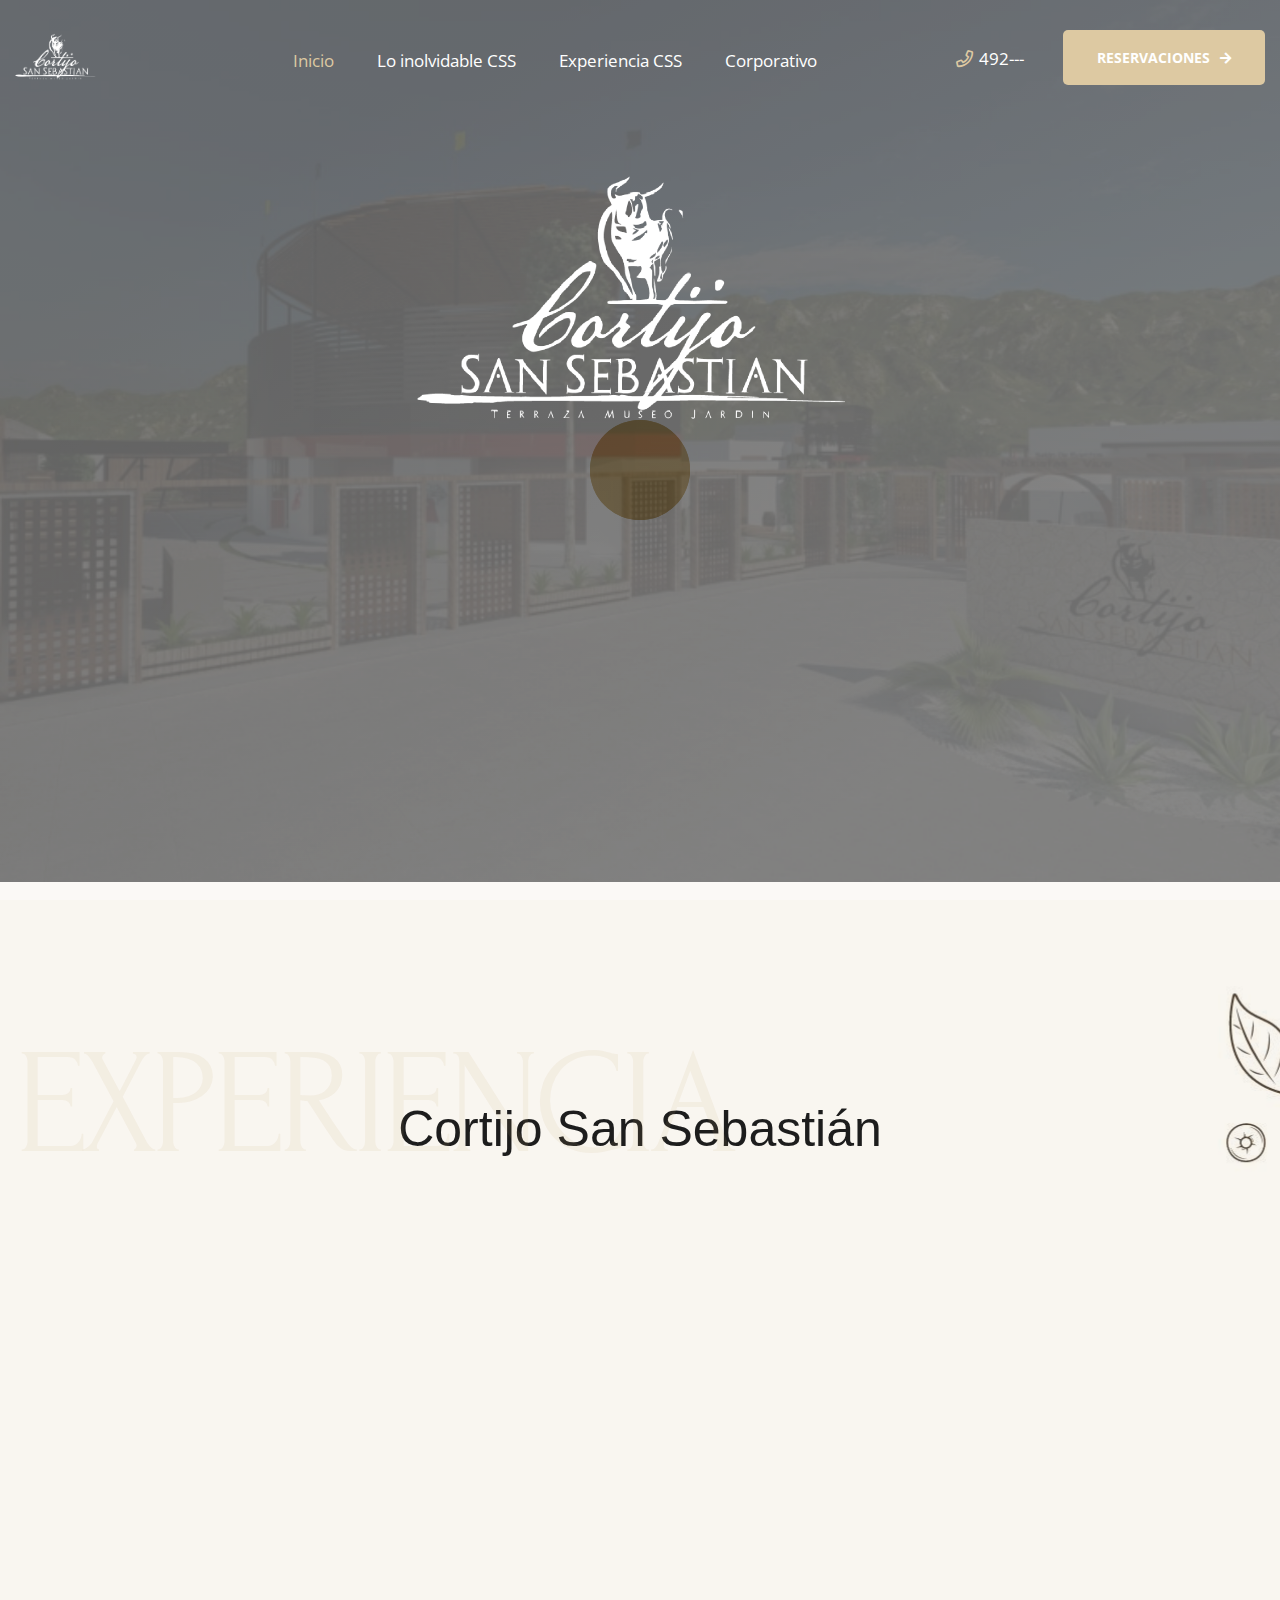
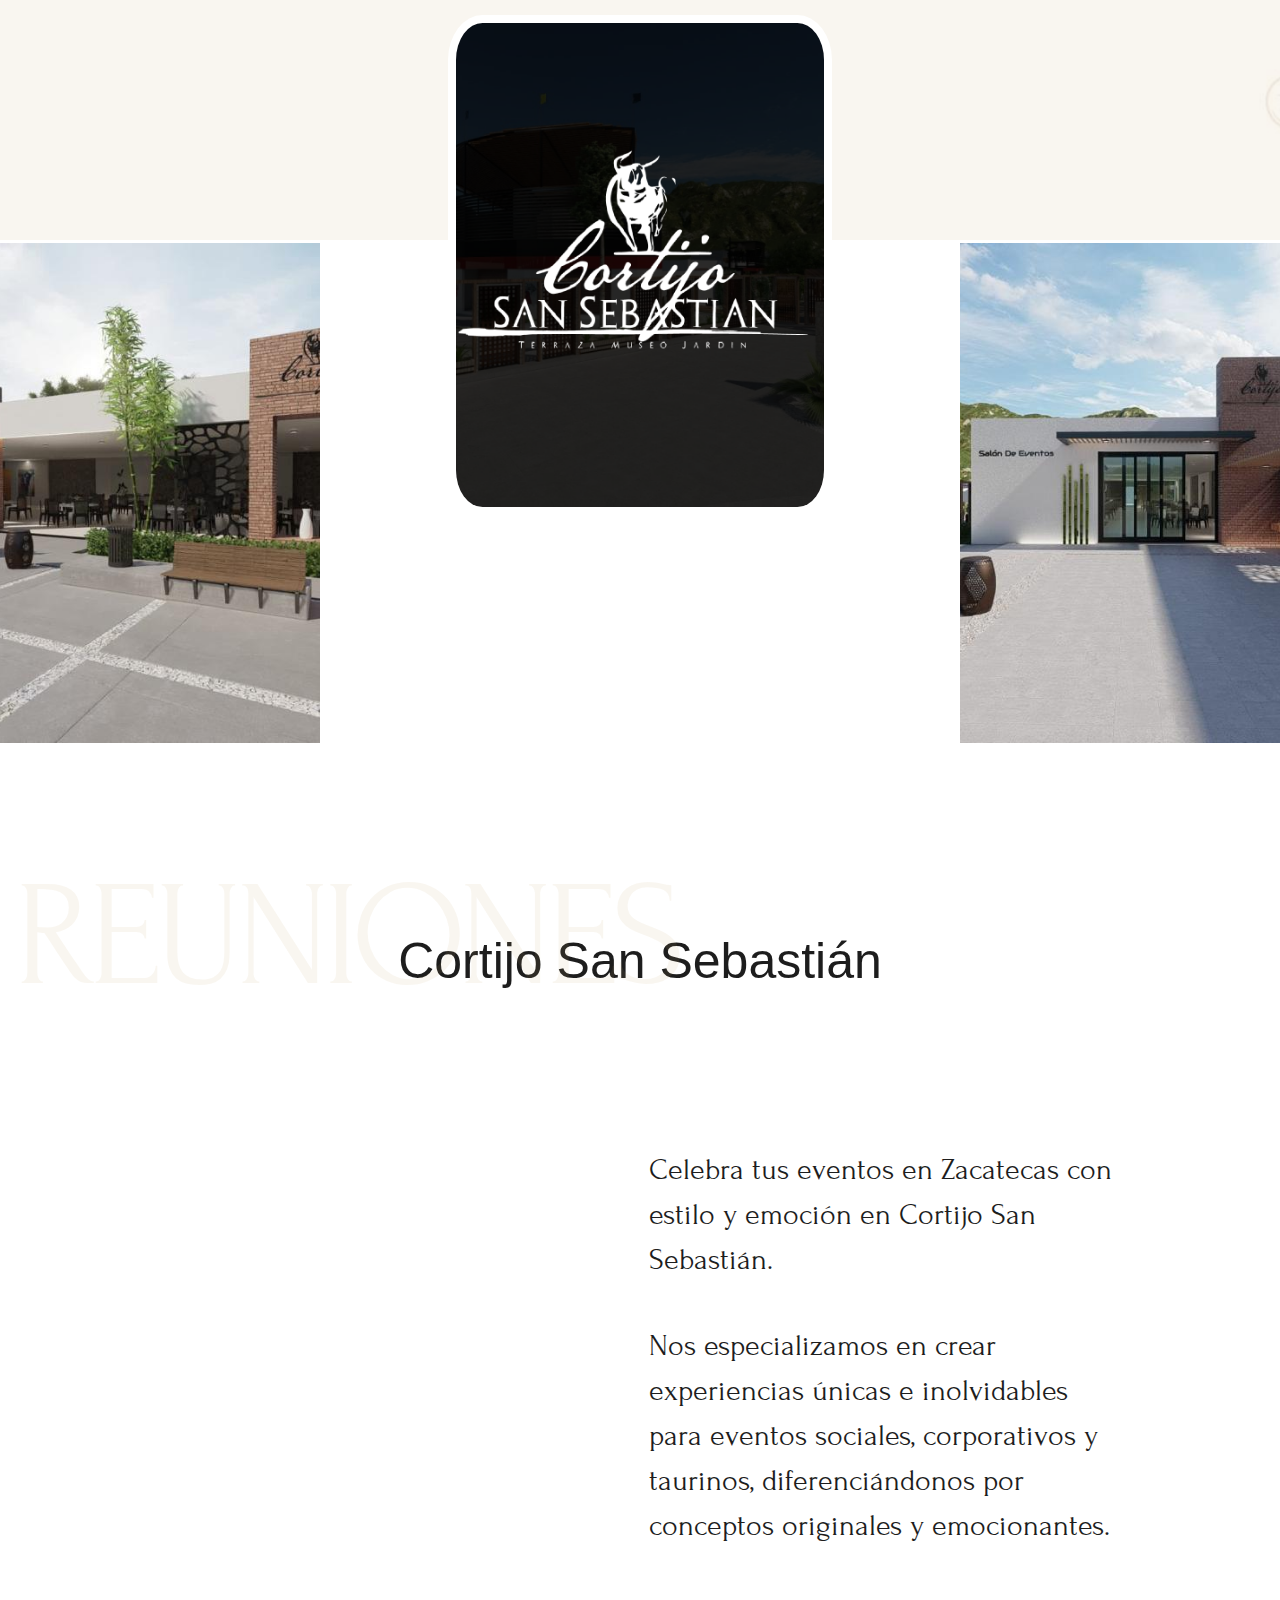
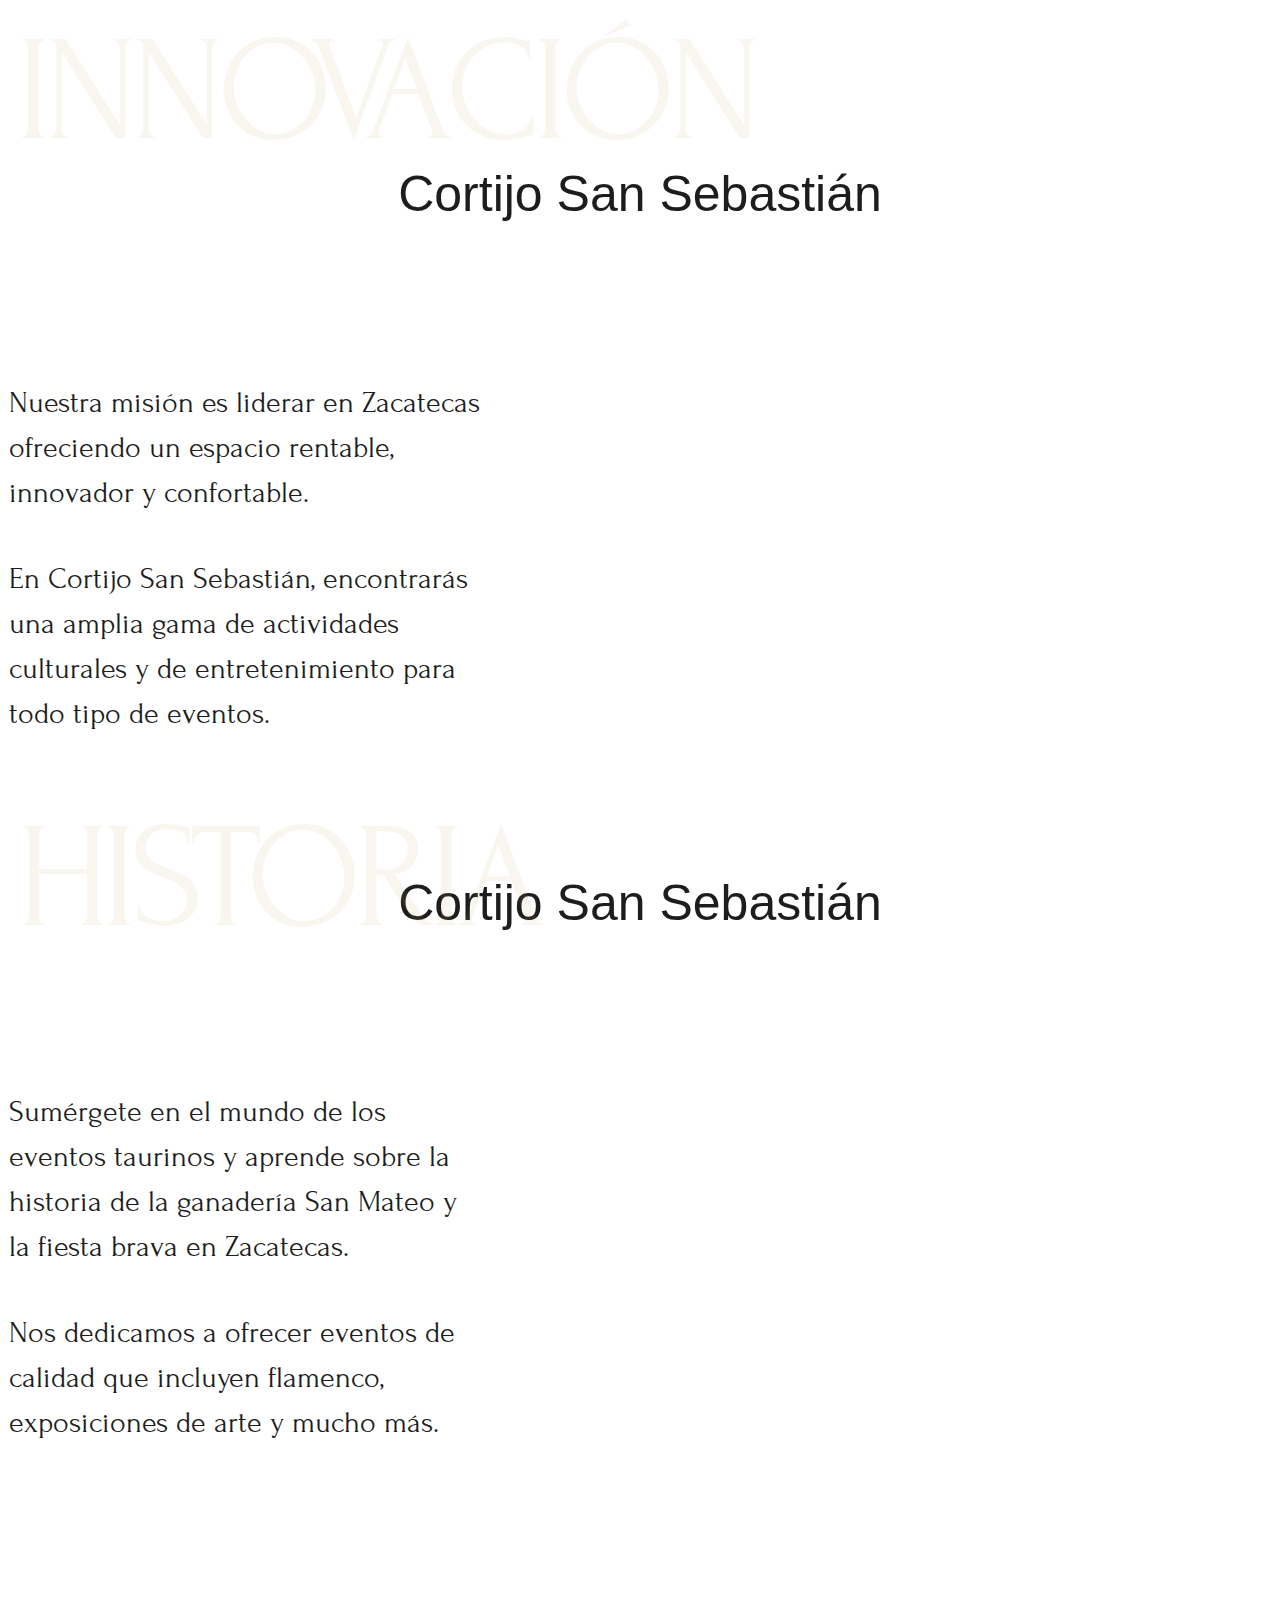
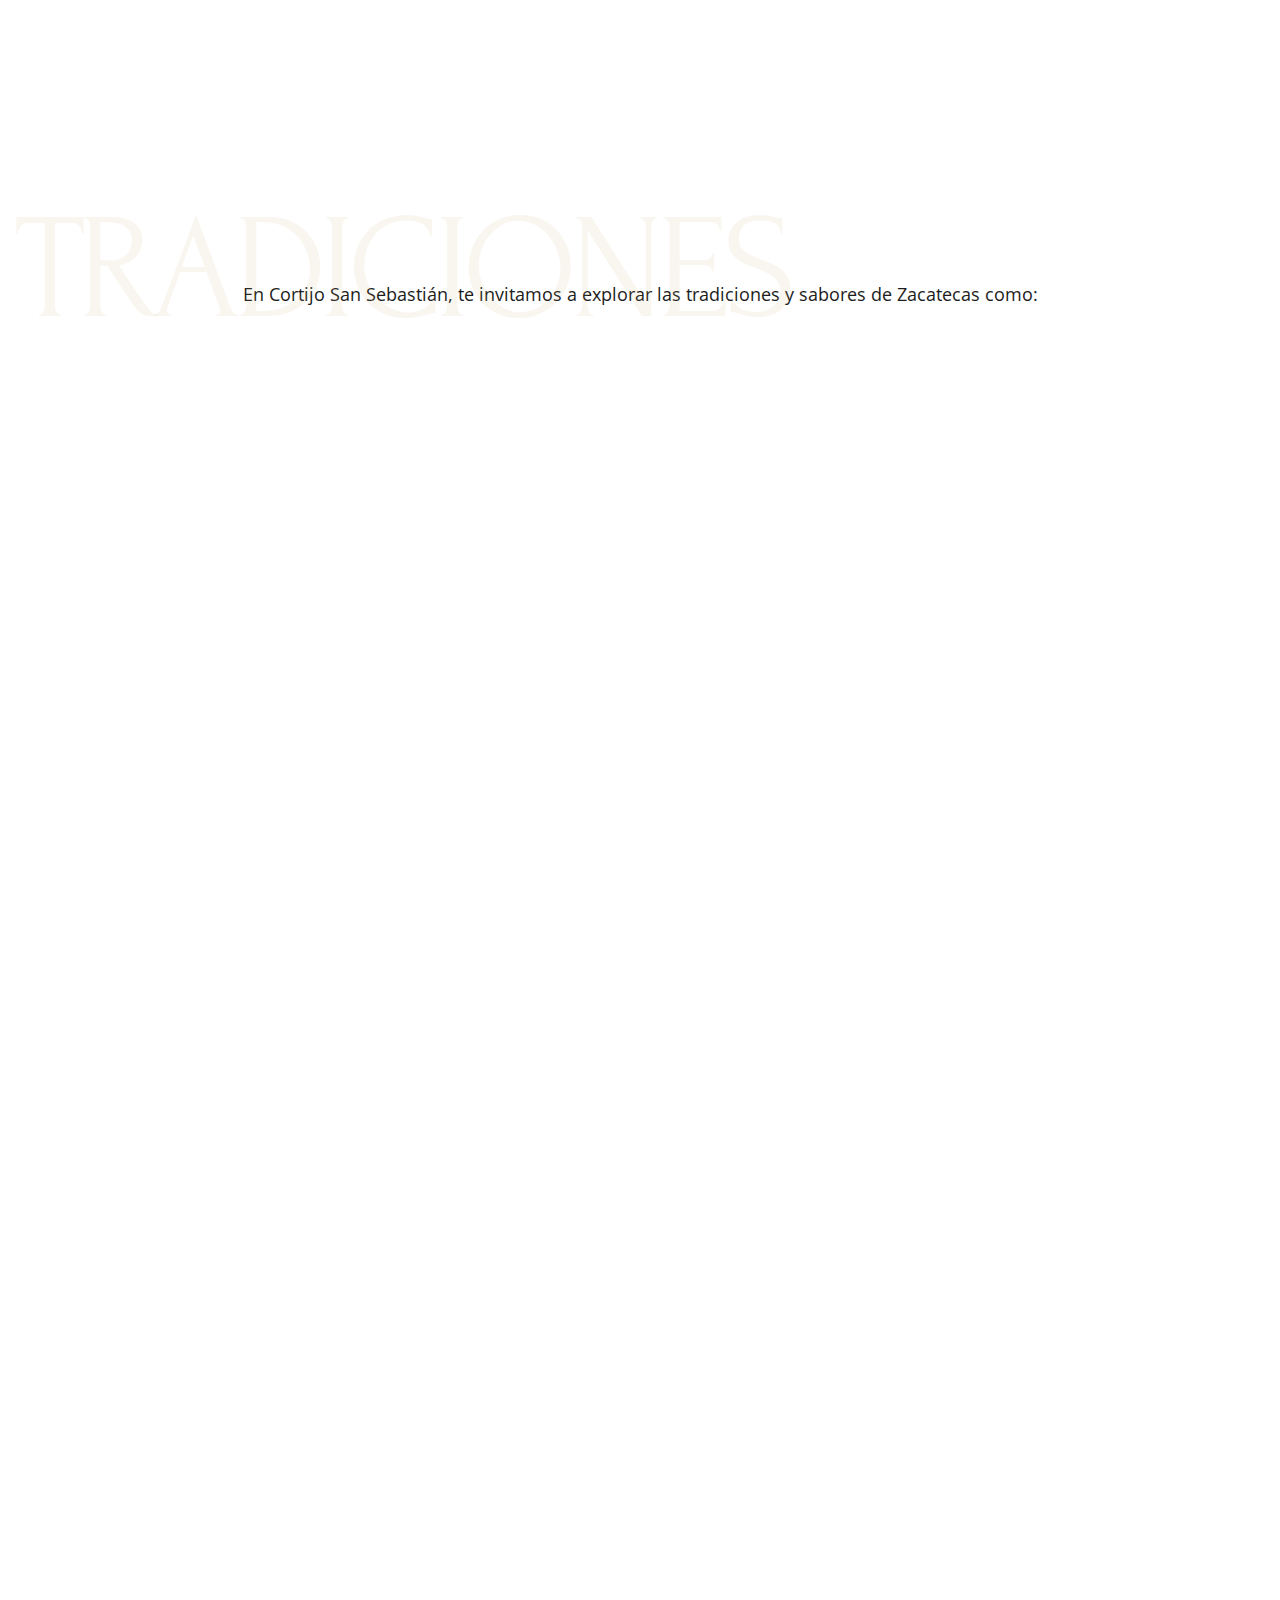
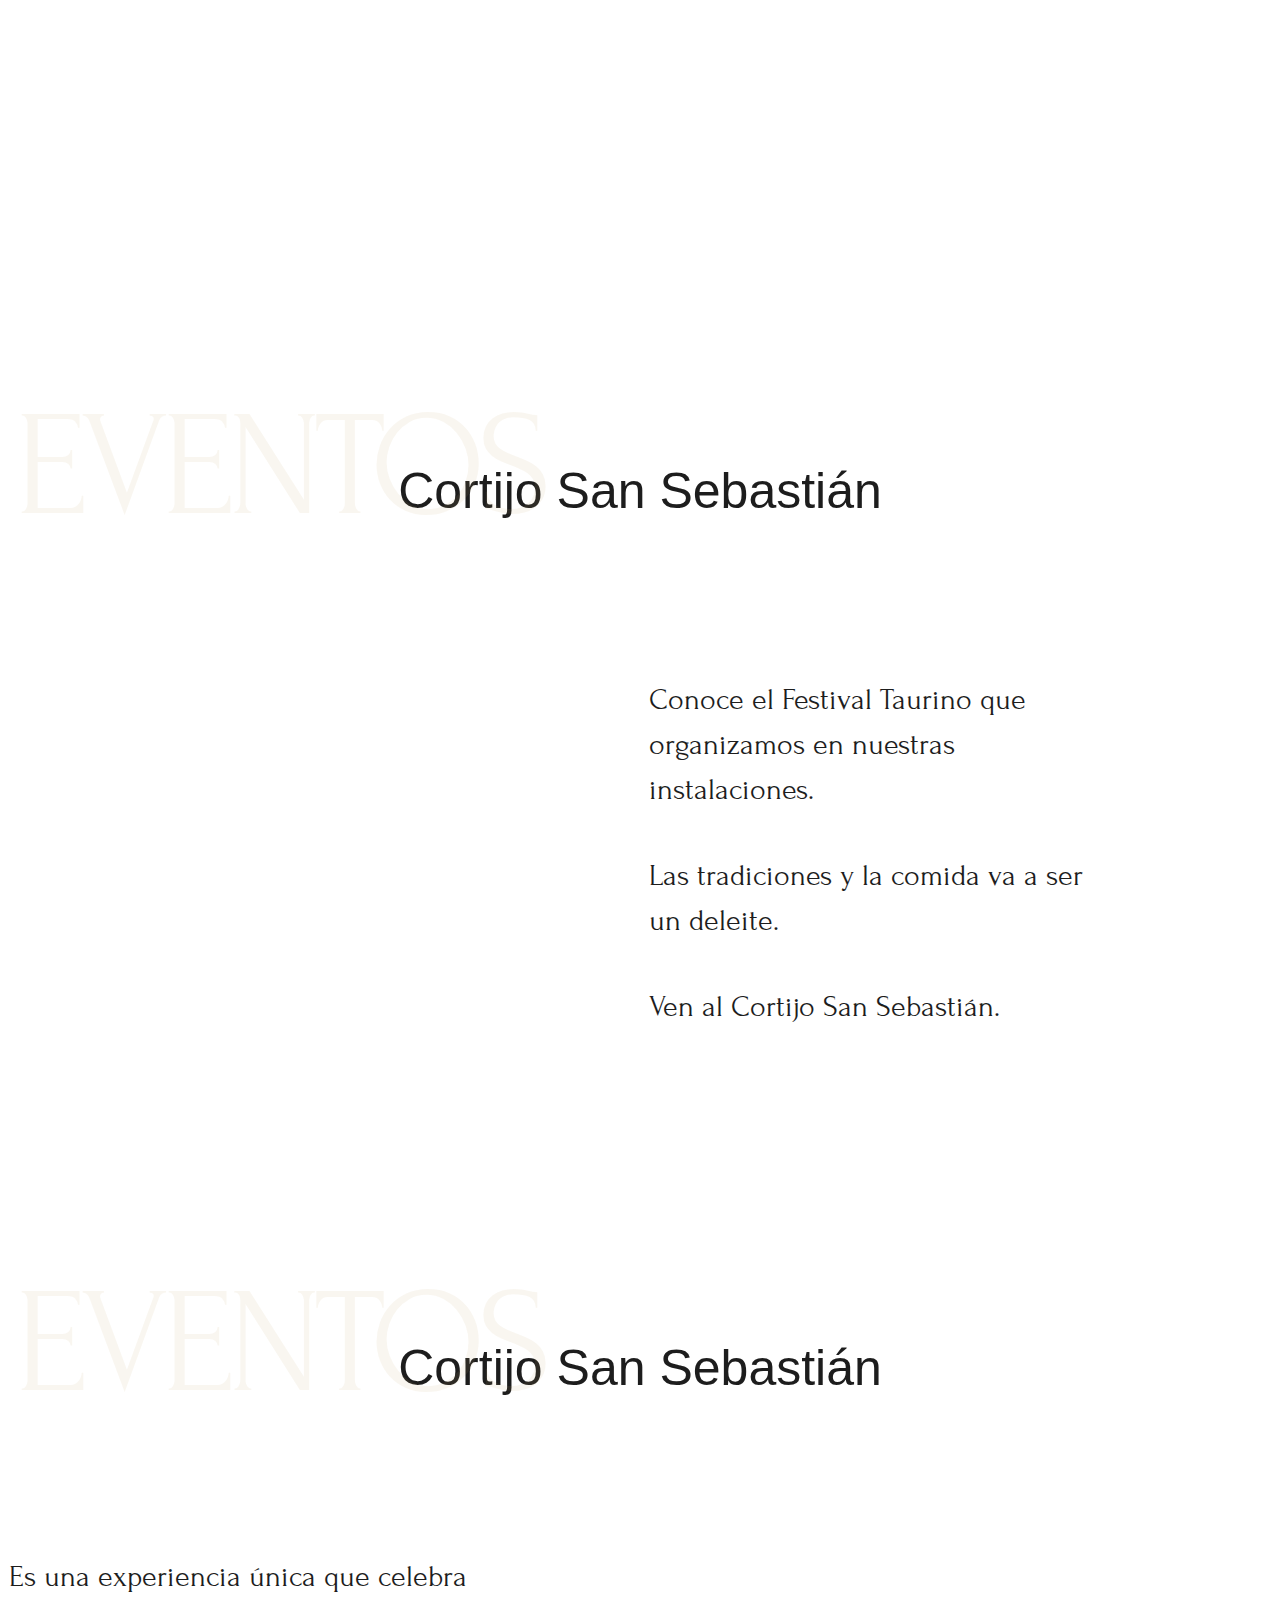
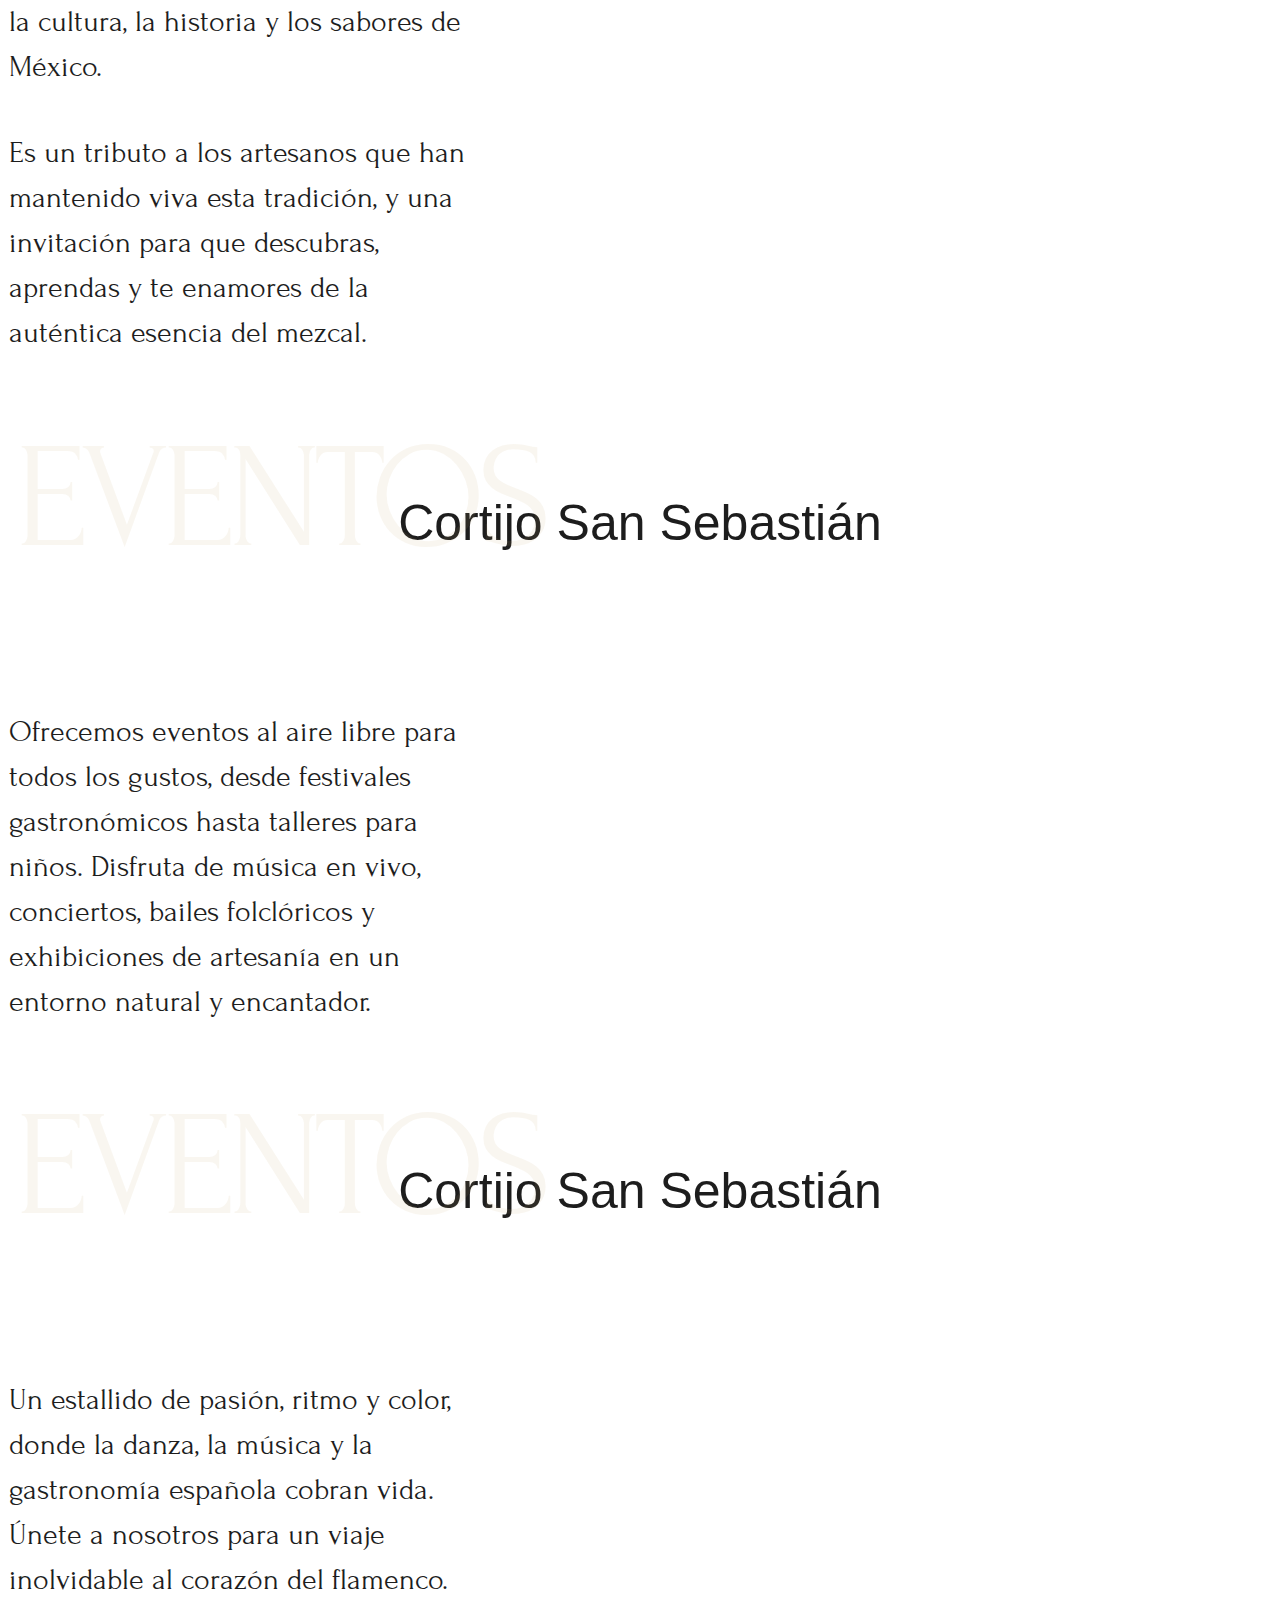
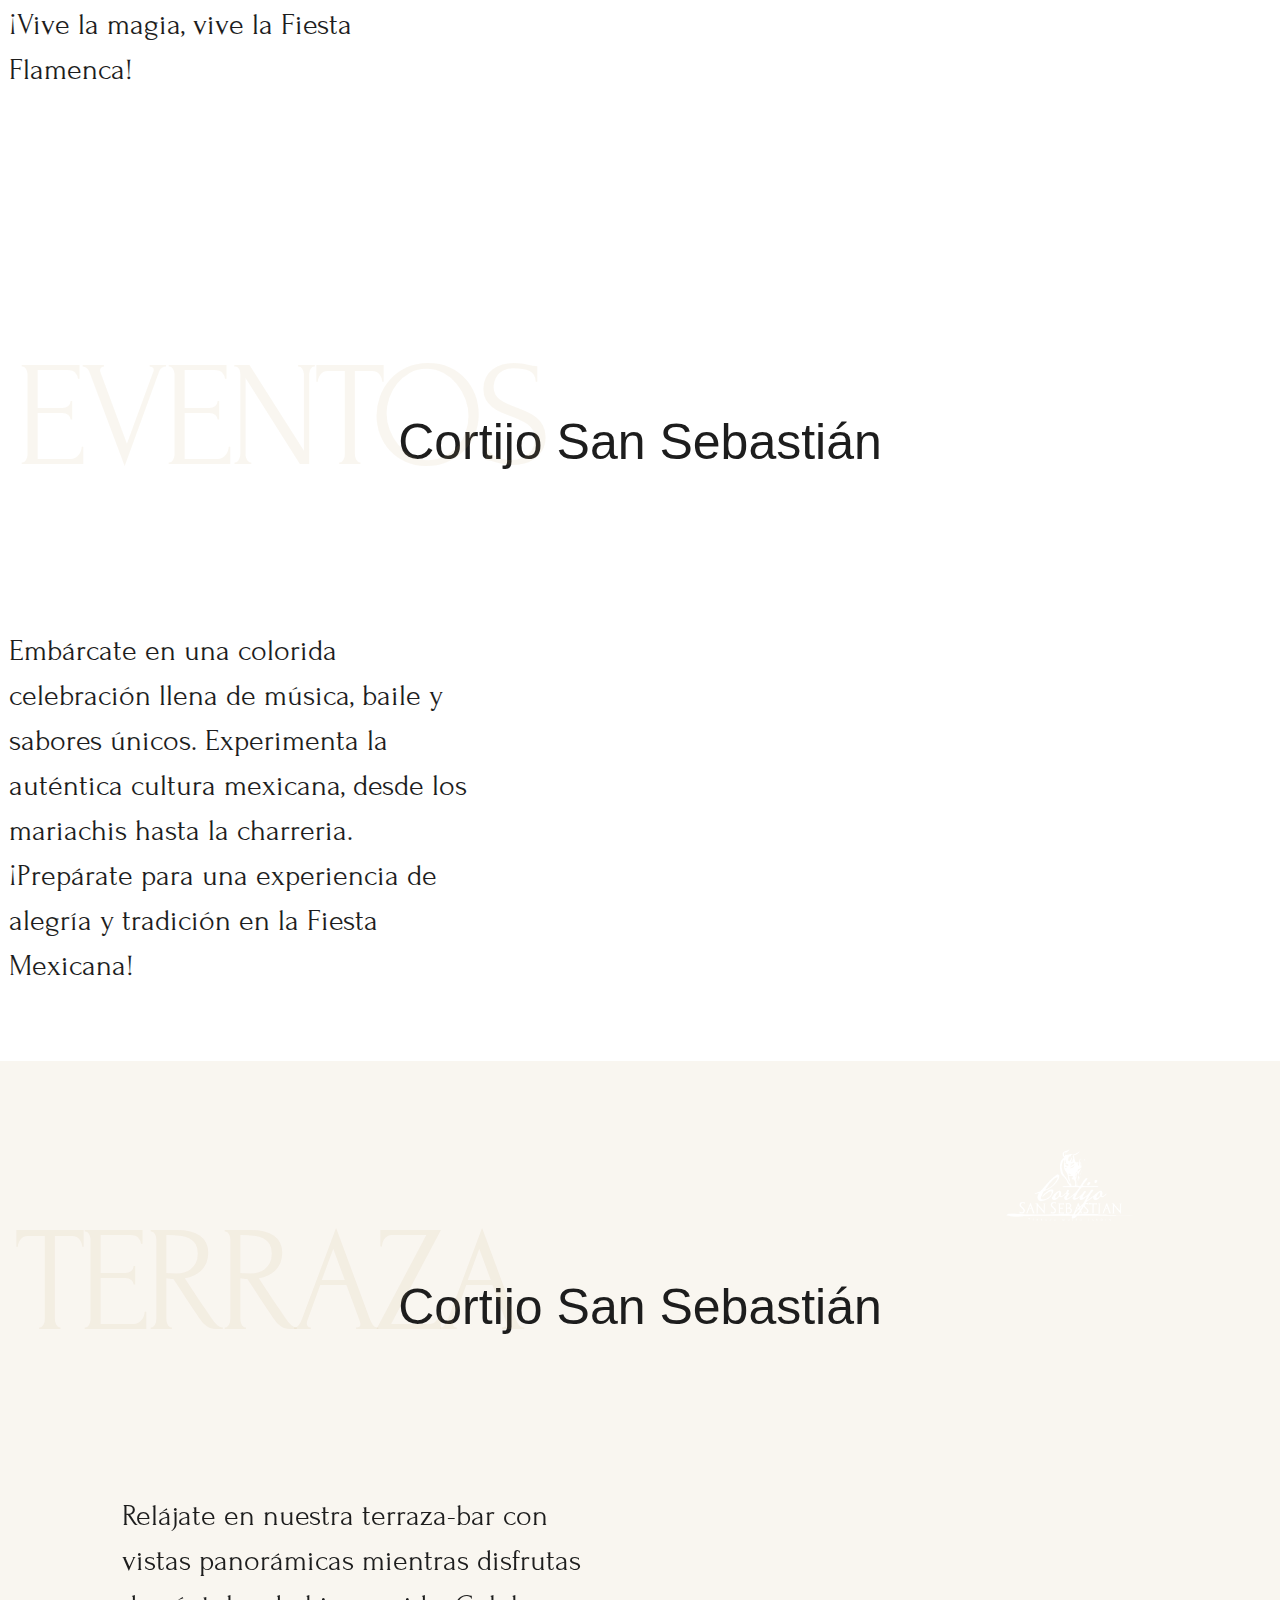
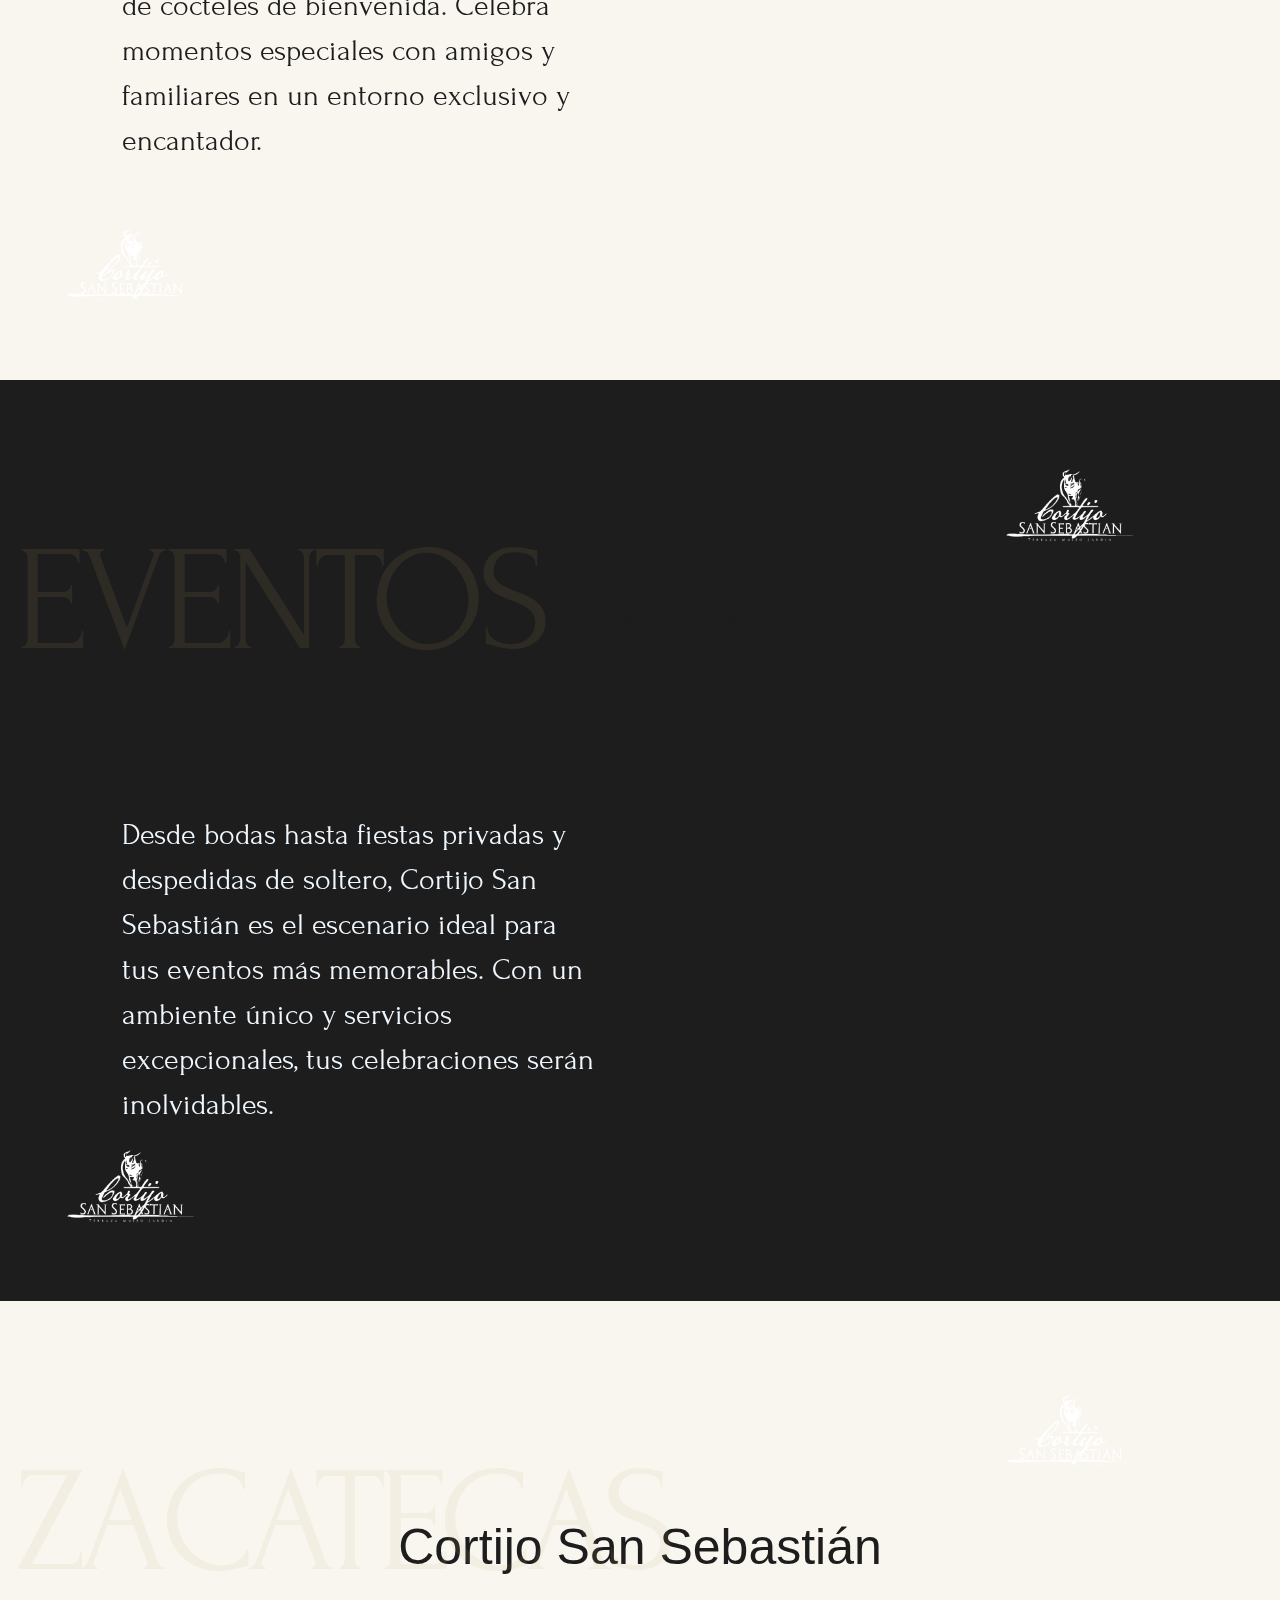
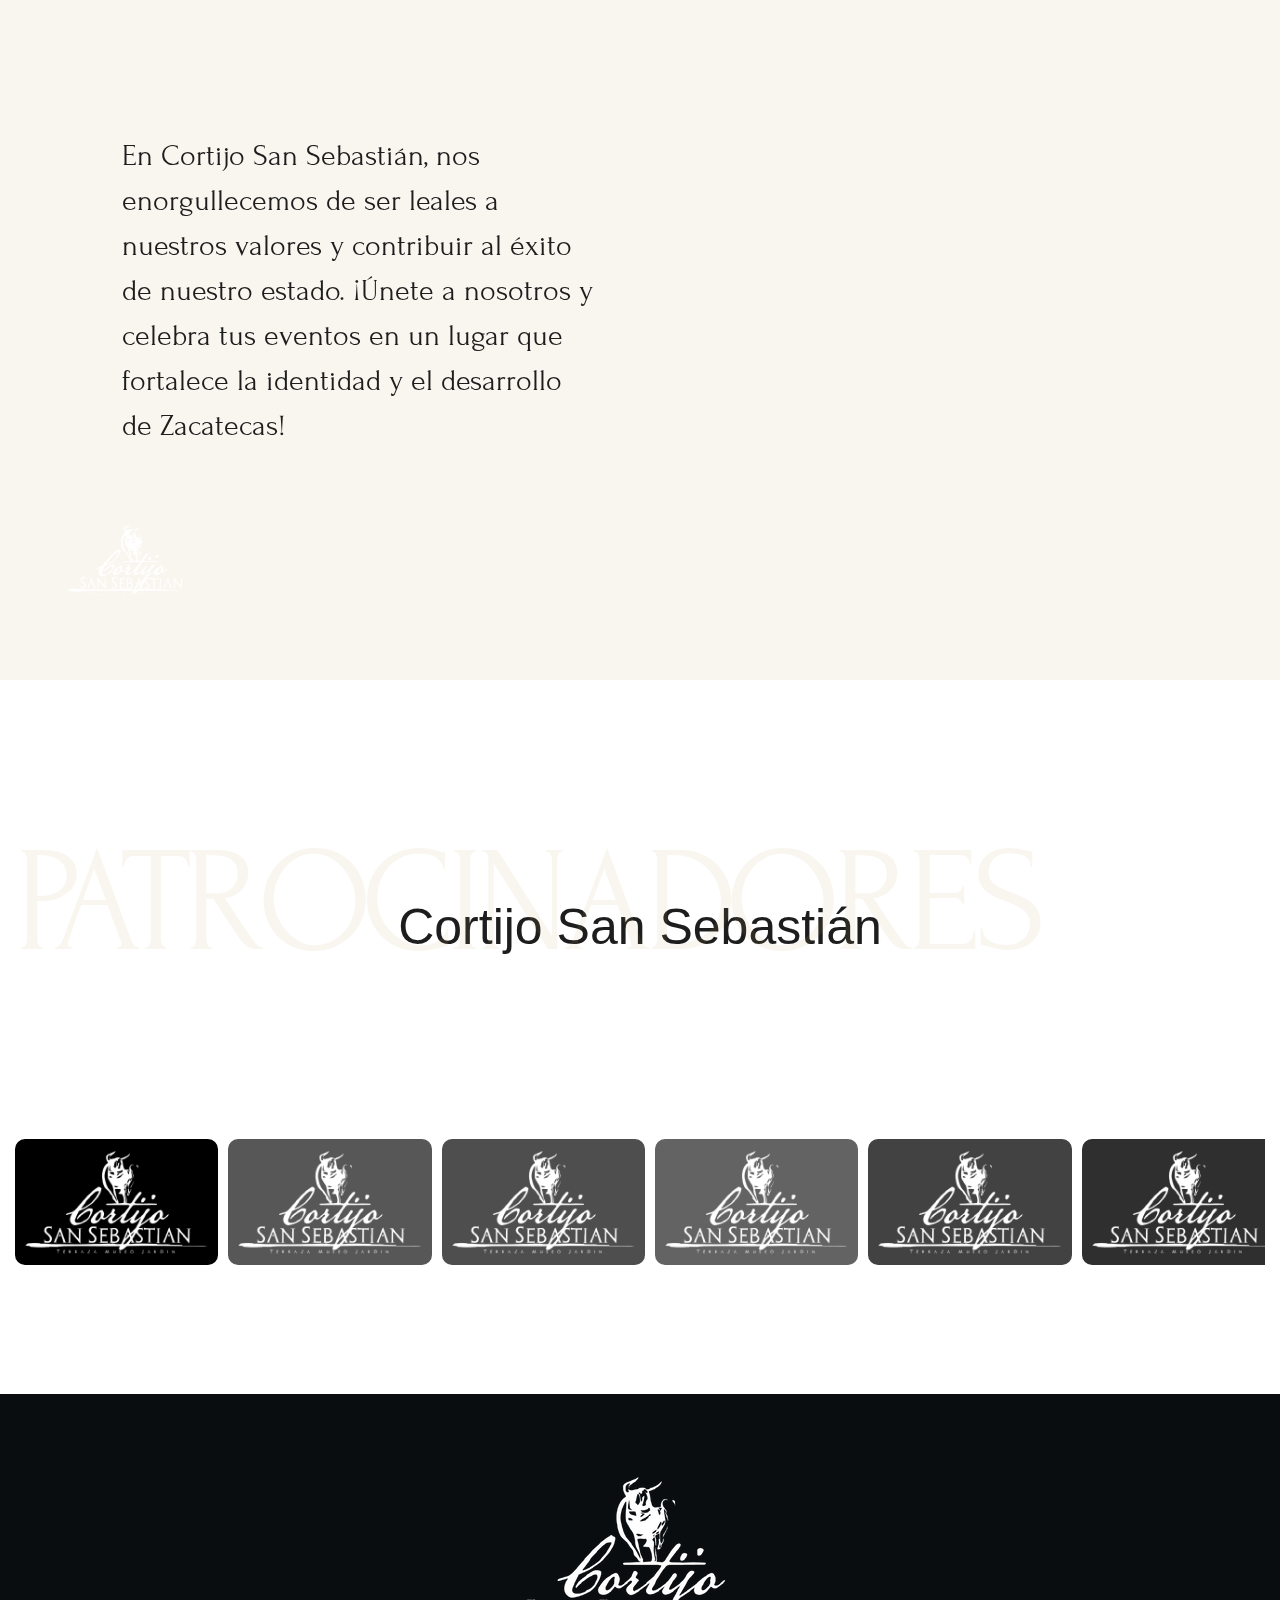
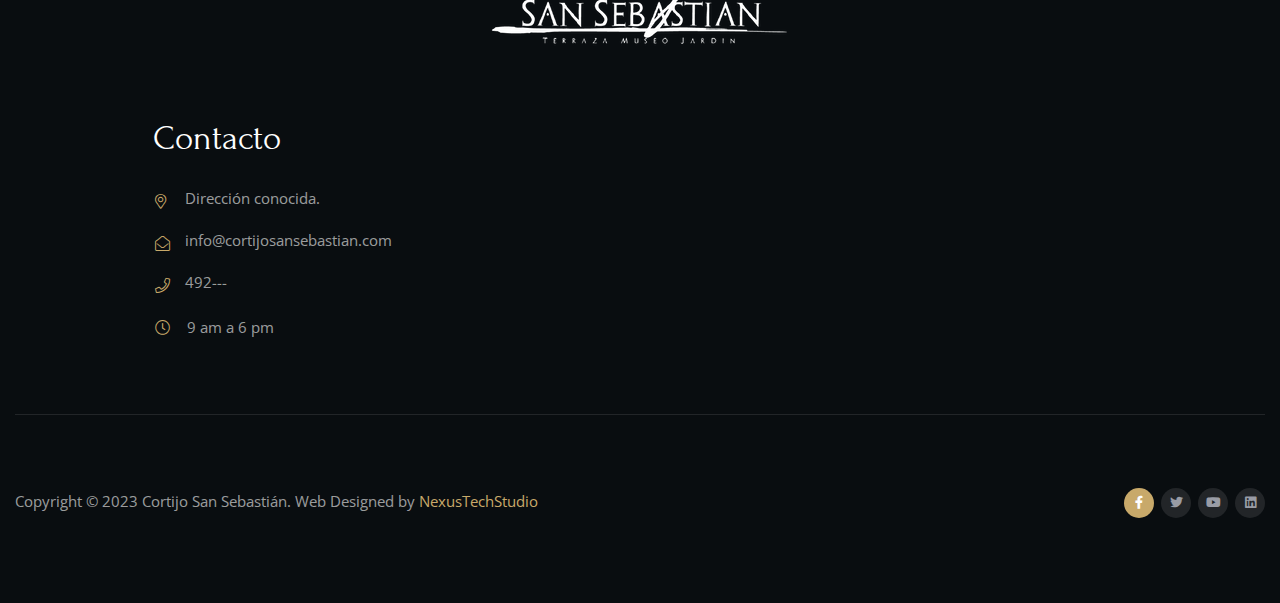
==== commit e8d86a82: "ya casi end" ====
--- a/index.html
+++ b/index.html
@@ -266,7 +266,7 @@
 						</div>
 						<div class="col-md-6">
 							<div class="tf-img-about wow fadeIn animated" data-wow-delay="0.3ms" data-wow-duration="1500ms">
-								<img src="img/cortijo_previos_01.jpg" alt="">
+								<img src="img/cortijo_previos_01.jpg" class="imagenAcomodada" alt="">
 							</div>
 						</div>
 						<div class="col-md-6 no-pd-left">
@@ -320,7 +320,7 @@
 						</div>
 						<div class="col-md-6">
 							<div class="tf-img-about wow fadeIn animated" data-wow-delay="0.3ms" data-wow-duration="1500ms">
-								<img src="img/cortijo_previos_09.png" alt="">
+								<img src="img/cortijo_previos_09.png" class="imagenAcomodada" alt="">
 							</div>
 						</div>
 						<!-- termina -->
@@ -353,7 +353,7 @@
 						</div>
 						<div class="col-md-6">
 							<div class="tf-img-about wow fadeIn animated" data-wow-delay="0.3ms" data-wow-duration="1500ms">
-								<img src="img/cortijo_previos_010.png" alt="">
+								<img src="img/cortijo_previos_010.png" class="imagenAcomodada" alt="">
 							</div>
 						</div>
 						<!-- termina -->
@@ -587,14 +587,7 @@
 									</div>
 								</div> 
 							</div>
-								
-					</div>
-
-					
-
-					<!-- <div class="flat-button box-center">
-						<a href="our-shop.html" class="tf-button color-style3">view more photos</a>
-					</div>	 -->
+					</div>
 				</div>
 			</section>
 			<!-- Gallery -->
@@ -618,7 +611,7 @@
 						</div>
 						<div class="col-md-6">
 							<div class="tf-img-about wow fadeIn animated" data-wow-delay="0.3ms" data-wow-duration="1500ms">
-								<img src="img/img01.jpg" alt="">
+								<img src="img/img01.jpg" class="imagenAcomodada" alt="">
 							</div>
 						</div>
 						<div class="col-md-6 no-pd-left">
@@ -629,7 +622,7 @@
 								<p>&nbsp;</p>
 								<p>&nbsp;</p>
 								<div class="flat-button flat-button-style2">
-									<!-- <a href="about.html" class="tf-button color-style1">discover more</a> -->
+									
 								</div>
 							</div>
 						</div>
@@ -661,13 +654,13 @@
 									enamores de la auténtica esencia
 									del mezcal.</p>
 								<div class="flat-button flat-button-style2">
-									<!-- <a href="about.html" class="tf-button color-style1">discover more</a> -->
+									
 								</div>
 							</div>
 						</div>
 						<div class="col-md-6">
 							<div class="tf-img-about wow fadeIn animated" data-wow-delay="0.3ms" data-wow-duration="1500ms">
-								<img src="img/cortijo_festivales_02.png" alt="">
+								<img src="img/cortijo_festivales_02.png" class="imagenAcomodada" alt="">
 							</div>
 						</div>
 						<!-- termina -->
@@ -693,13 +686,13 @@
 									exhibiciones de artesanía en un entorno
 									natural y encantador.</p>
 								<div class="flat-button flat-button-style2">
-									<!-- <a href="about.html" class="tf-button color-style1">discover more</a> -->
+									
 								</div>
 							</div>
 						</div>
 						<div class="col-md-6">
 							<div class="tf-img-about wow fadeIn animated" data-wow-delay="0.3ms" data-wow-duration="1500ms">
-								<img src="img/cortijo_festivales_03.png" alt="">
+								<img src="img/cortijo_festivales_03.png" class="imagenAcomodada" alt="">
 							</div>
 						</div>
 						<!-- termina -->
@@ -730,13 +723,13 @@
 									<p>&nbsp;</p>
 									<p>&nbsp;</p>
 								<div class="flat-button flat-button-style2">
-									<!-- <a href="about.html" class="tf-button color-style1">discover more</a> -->
+									
 								</div>
 							</div>
 						</div>
 						<div class="col-md-6">
 							<div class="tf-img-about wow fadeIn animated" data-wow-delay="0.3ms" data-wow-duration="1500ms">
-								<img src="img/cortijo_festivales_05.png" alt="">
+								<img src="img/cortijo_festivales_05.png" class="imagenAcomodada" alt="">
 							</div>
 						</div>
 						<!-- termina -->
@@ -771,7 +764,7 @@
 						</div>
 						<div class="col-md-6">
 							<div class="tf-img-about wow fadeIn animated" data-wow-delay="0.3ms" data-wow-duration="1500ms">
-								<img src="img/cortijo_festivales_07.png" alt="">
+								<img src="img/cortijo_festivales_07.png" class="imagenAcomodada" alt="">
 							</div>
 						</div>
 						<!-- termina -->
@@ -825,7 +818,7 @@
 						<div class="col-md-6">
 							<div class="image-testimonials">
 								<div class="image wow fadeIn animated" data-wow-delay="0.3ms" data-wow-duration="1500ms">
-									<img src="img/cortijo_previos_016.png" alt="images">
+									<img src="img/cortijo_previos_016.png" alt="images" class="imagenAcomodada">
 								</div>
 							</div>
 						</div>
@@ -881,7 +874,7 @@
 			</section>
 			<!-- TESTIMONIALS -->
 			<!-- TESTIMONIALS -->
-			<section class="tf-section wrap-testimonials tf-blog">
+			<section class="tf-section wrap-testimonials tf-blog" hidden>
 				<img class="icon-bg1" src="img/logo.png" width="10%" alt="images">
 				<img class="icon-bg2" src="img/logo.png" width="10%" alt="images">
 				<div class="container-fluid">
